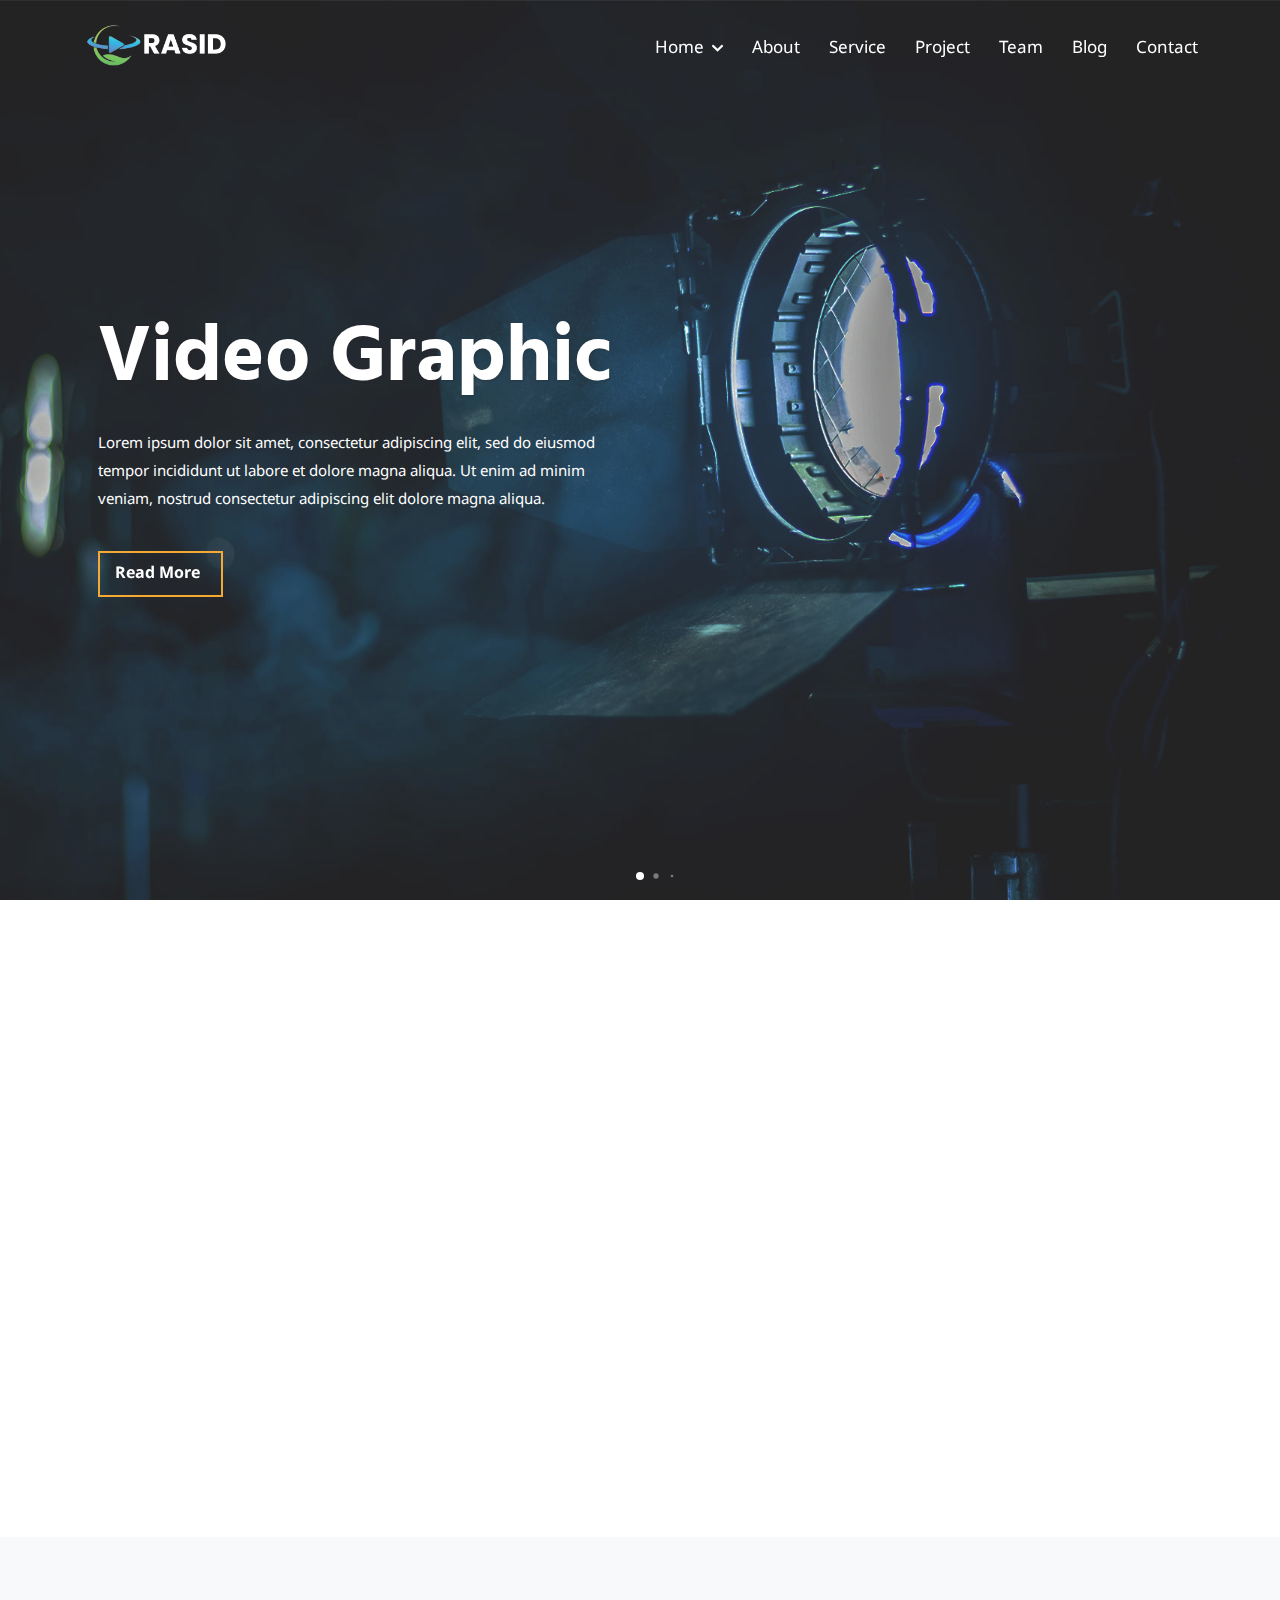
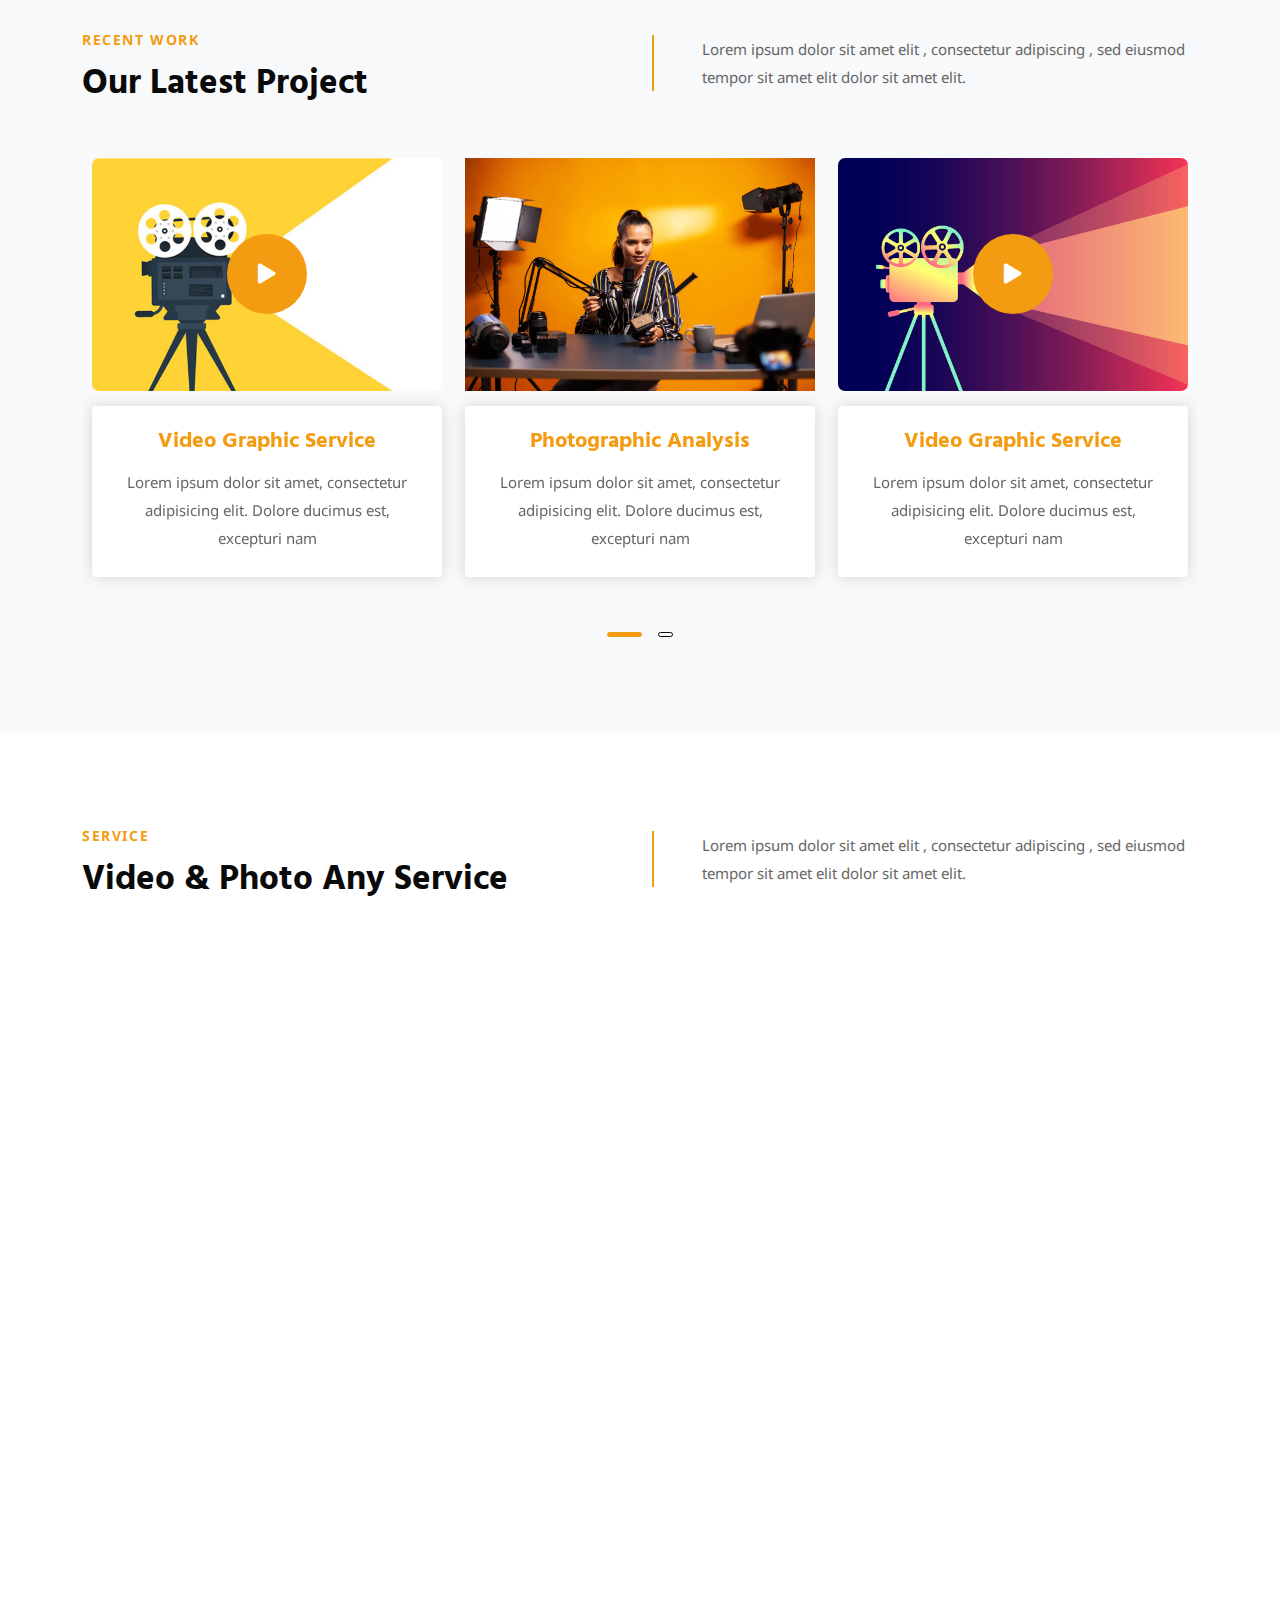
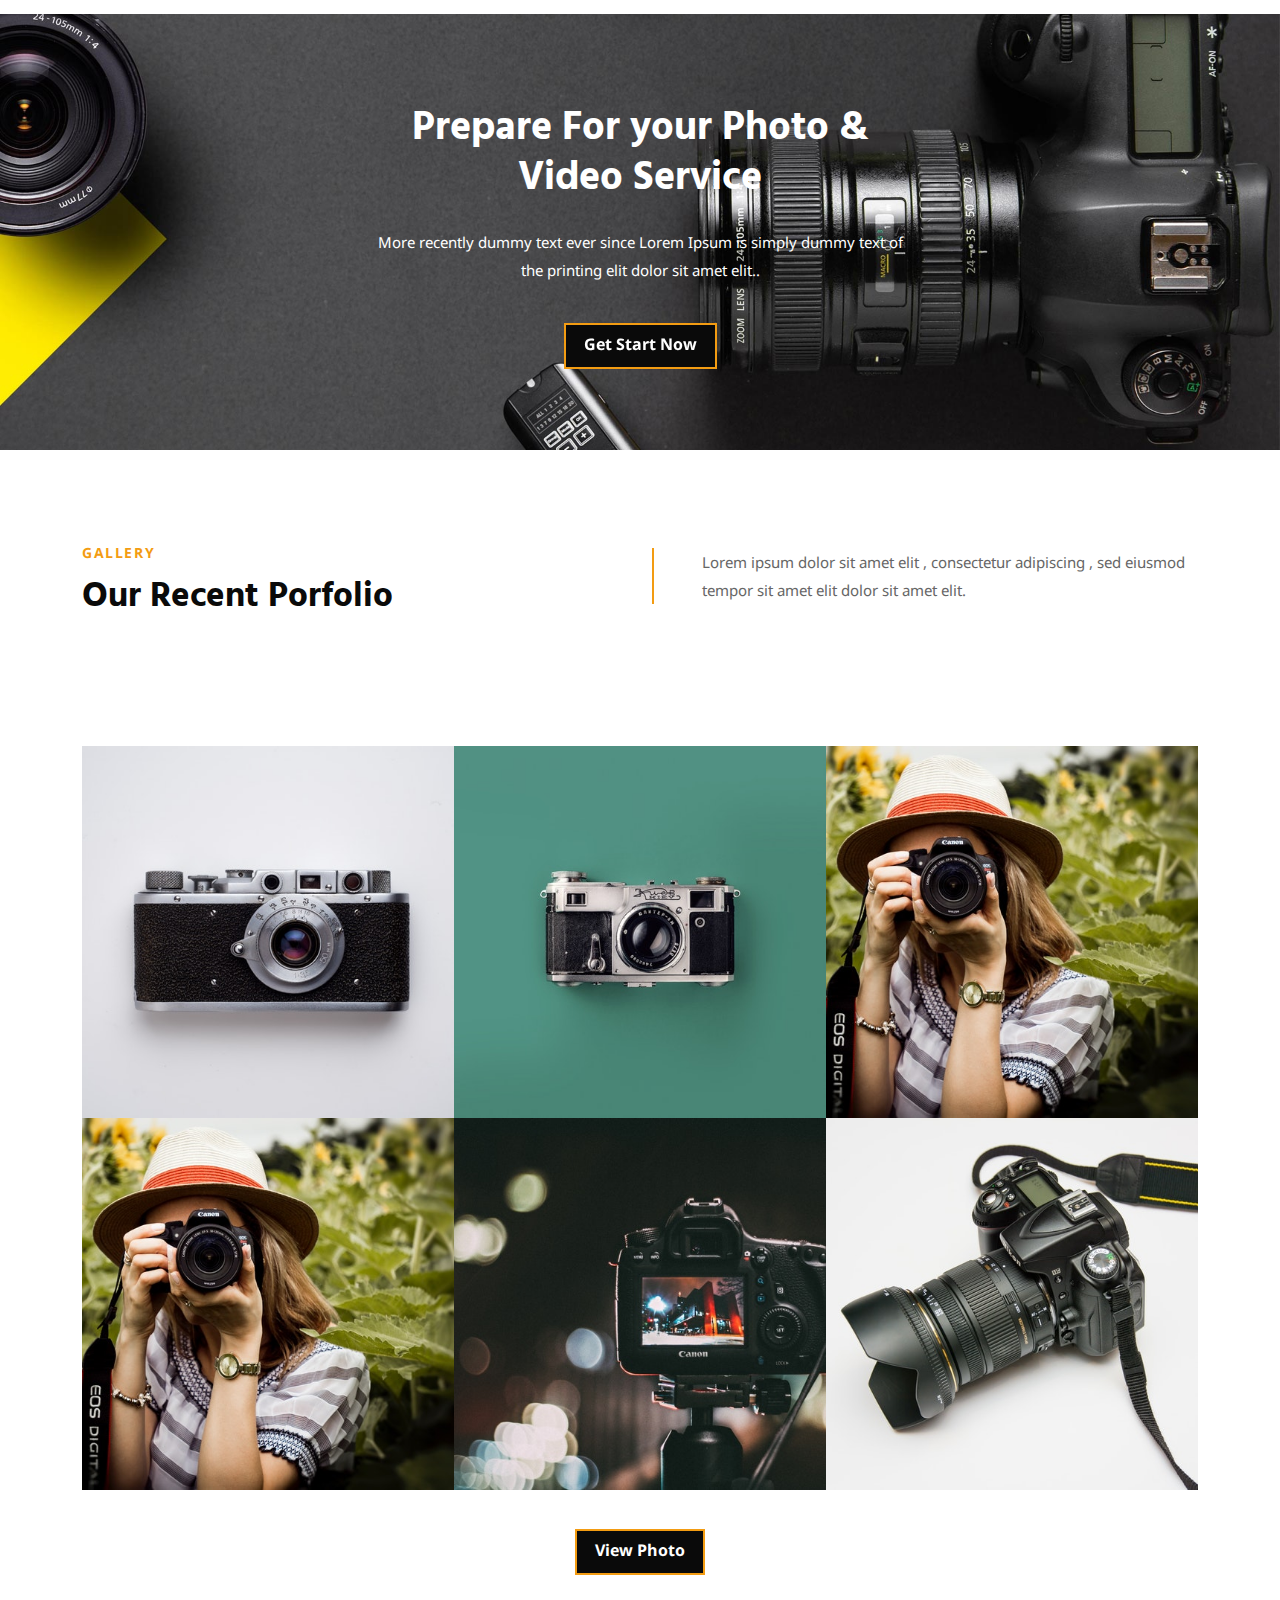
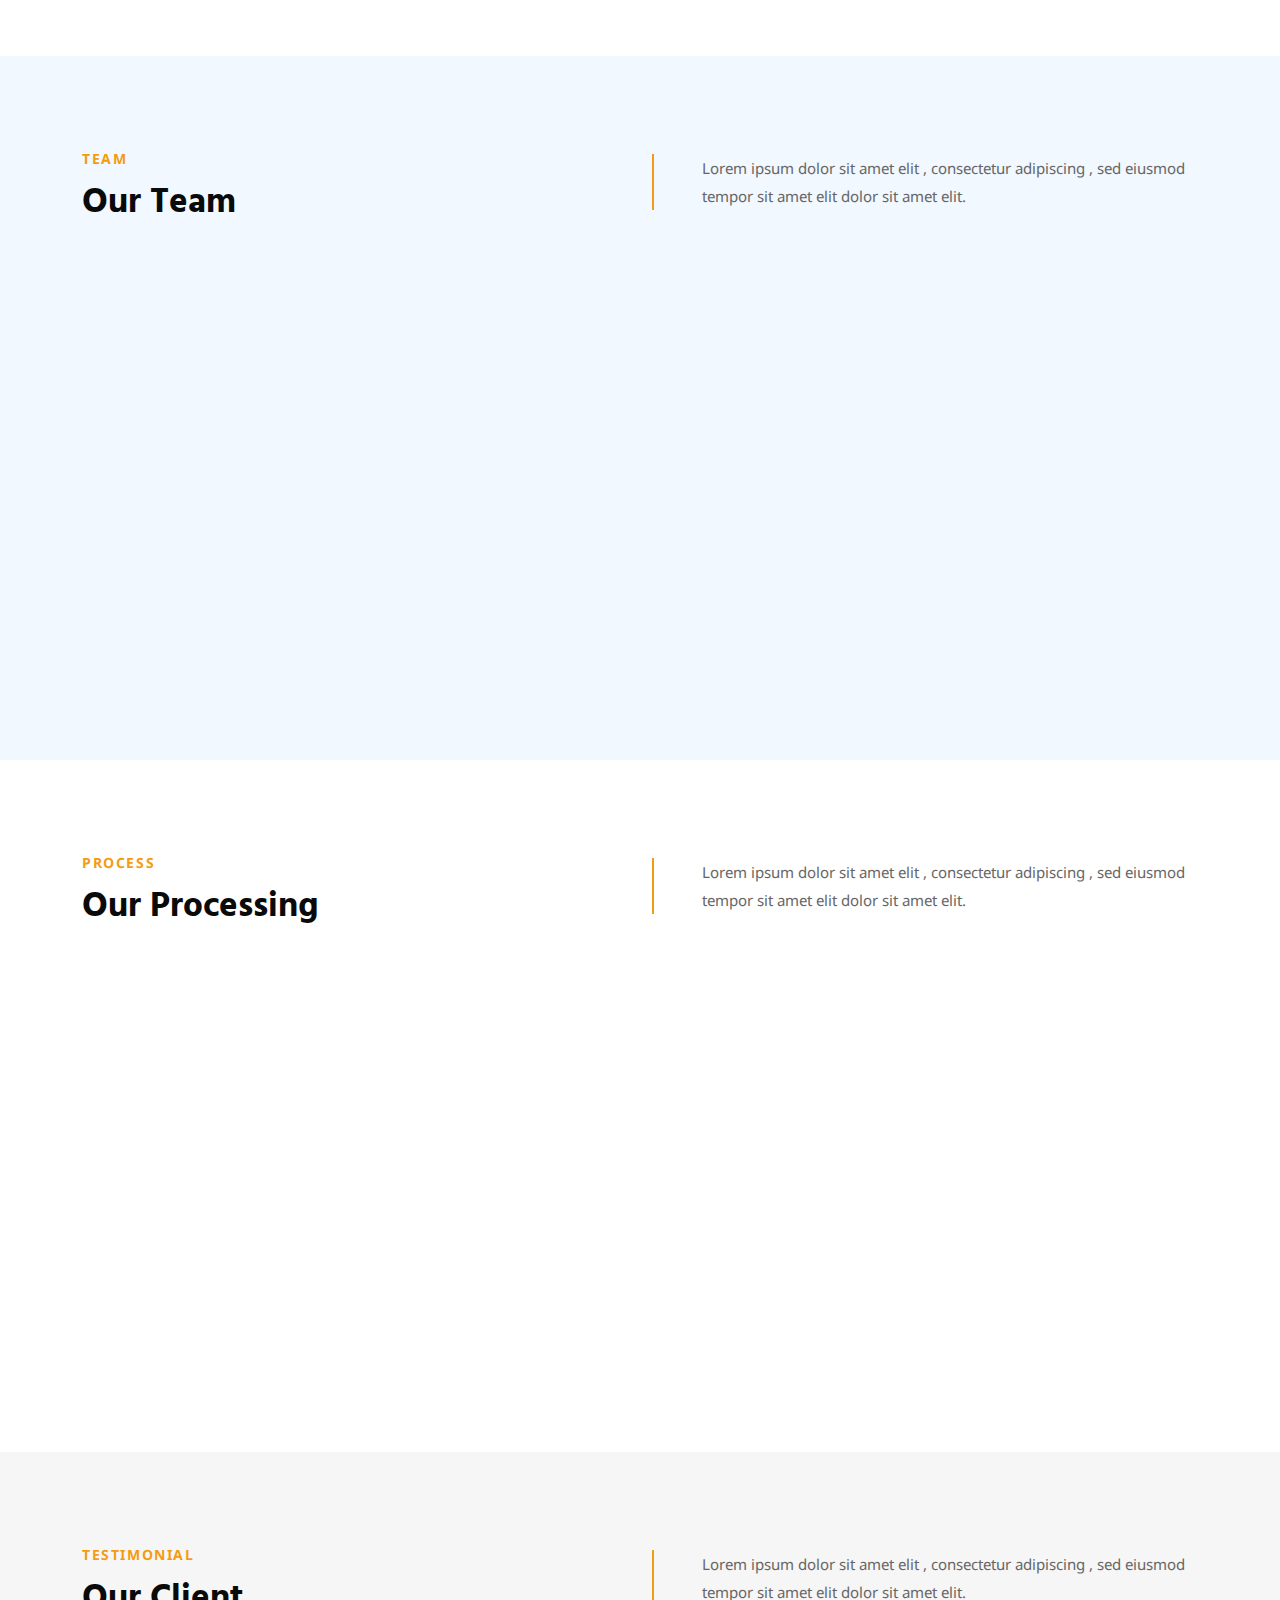
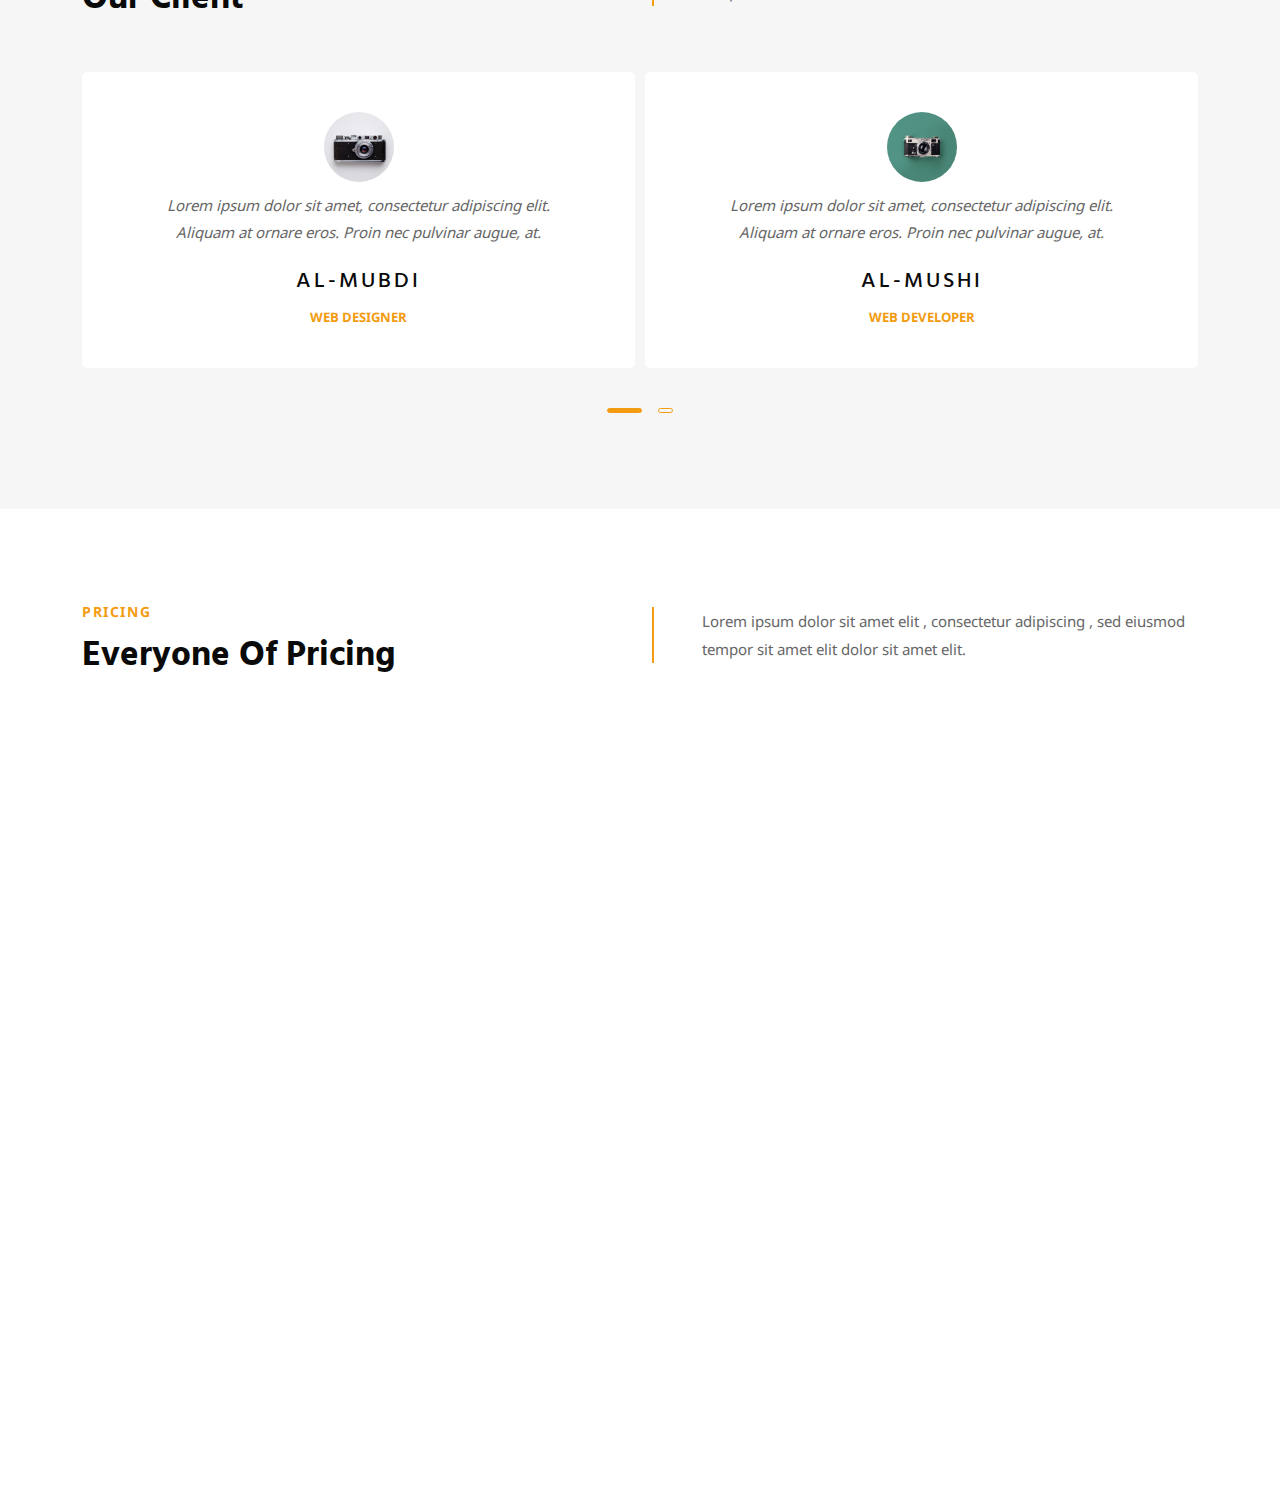
==== public/index.html @ 10699fe0 "first commit" ====
<!DOCTYPE html>
<html lang="zxx">

<head>
	<!-- Meta -->
	<meta charset="UTF-8">
	<meta http-equiv="X-UA-Compatible" content="IE=edge">
	<meta name="viewport" content="width=device-width, initial-scale=1.0, maximum-scale=1.0, user-scalable=0">

	<!-- SITE TITLE -->
	<title>Pixel Arena &amp; Studio</title>
	<!-- Favicon -->
	<link rel="shortcut icon" href="favicon.png" type="image/x-icon">

	<!-- Latest Bootstrap min CSS -->
	<link rel="stylesheet" href="bootstrap.css">
	<!-- Google Fonts -->

	<link href="css.css" rel="stylesheet">
	<link href="css-1.css" rel="stylesheet">
	<!-- Font Awesome CSS -->
	<link rel="stylesheet" href="font-awesome.css">
	<!--- owl carousel Css-->
	<link rel="stylesheet" href="owl.carousel.min.css">
	<link rel="stylesheet" href="owl.theme.default.min.css">
	<!--animate Css-->
	<link rel="stylesheet" href="animate.css">
	<link rel="stylesheet" href="lightcase.css">
	<link rel="stylesheet" href="swiper.min.css">
	<!--slicknav Css-->
	<link rel="stylesheet" href="slicknav.css">
	<!-- Style CSS -->
	<link rel="stylesheet" href="style.css">
	<!-- Responsive CSS -->
	<link rel="stylesheet" href="responsive.css">

	<!-- HTML5 shim and Respond.js IE8 support of HTML5 elements and media queries -->
	<!-- WARNING: Respond.js doesn't gallery if you view the page via file:// -->
	<!--[if lt IE 9]>
		  <script src="https://oss.maxcdn.com/html5shiv/3.7.2/html5shiv.min.js"></script>
		  <script src="https://oss.maxcdn.com/respond/1.4.2/respond.min.js"></script>
		<![endif]-->
</head>

<body>

	<!-- Page Wrapper -->
	<div class="page-wrapper">

		<!-- START PRELOADER -->
		<div class="atf-preloader">
			<div class="atf-status">
				<div class="atf-status-mes"></div>
			</div>
		</div>
		<!--  END PRELOADER -->

		<!-- START back-to-top -->
		<button class="atf-scroll-top atf-back-to-top" data-targets="html">
			<i class="fas fa-long-arrow-alt-up atf-scrollup-icon"></i>
		</button>
		<!-- END back-to-top-->


		<!-- START NAVBAR -->
		<div id="navigation" class="fixed-top atf-top-header navbar-light bg-faded site-navigation">
			<div class="container">
				<div class="row">
					<div class="col-lg-2 col-md-3 col-4">
						<div class="site-logo">
							<a href="./index.html"><img class="logo-black" src="logo-black.png" alt=""></a>
							<a href="./index.html"><img class="logo-white" src="logo-white.png" alt=""></a>
						</div>
					</div>

					<div class="col-lg-10 col-md-9 col-8 ">
						<div class="header_right">
							<nav id="main-menu" class="ms-lg-auto">
								<ul>
									<li><a href="#home">Home <i class="fa fa-chevron-down ms-1 arrow-btn f-13"></i></a>
										<ul>
											<li><a href="./index.html">Home Silder </a>
											</li>
											<li><a href="./index1.html">Home Clip</a>
											</li>
										</ul>
									</li>
									<li><a href="#about">About</a></li>
									<li><a href="#service">Service</a></li>
									<li><a href="#portfolio">Project</a></li>
									<li><a href="#team">Team</a></li>
									<li><a href="#blog">Blog</a></li>
									<li><a href="#contact">Contact</a></li>
								</ul>
							</nav>
							<div id="mobile_menu"></div>
						</div>
					</div>
				</div>
			</div><!--- END CONTAINER -->
		</div>
		<!-- END NAVBAR -->

		<!-- Start Slider Are -->
		<section id="atf-slider" class="atf-slider atf-slider-parallax">
			<div class="swiper-container atf-parallax-slider">
				<div class="swiper-wrapper">
					<div class="swiper-slide">
						<div class="atf-swiper-img atf-align-item-center" data-background="assets/img/slider/1.jpg"
							data-overlay-dark="6">
							<div class="container">
								<div class="row justify-content-start">
									<div class="col-lg-6 text-left ">
										<div class="atf-slider-content ps-3">
											<h1>Video Graphic</h1>
											<p>Lorem ipsum dolor sit amet, consectetur adipiscing elit, sed do eiusmod
												tempor incididunt ut labore et dolore magna aliqua. Ut enim ad minim
												veniam, nostrud consectetur adipiscing elit dolore magna aliqua.</p>
											<div class="atf-main-btn mt-5">
												<a class="atf-themes-btn" href="#" data-hover="Read More">
													<span>Read More</span>
												</a>
											</div>
										</div>
									</div>
								</div>
							</div>
						</div>
					</div>

					<div class="swiper-slide">
						<div class="atf-swiper-img atf-align-item-center" data-background="assets/img/slider/5.jpg"
							data-overlay-dark="6">
							<div class="container">
								<div class="row justify-content-end">
									<div class="col-lg-6 pe-4">
										<div class="atf-slider-content right text-right">
											<h1>Photo Graphic</h1>
											<p>Lorem ipsum dolor sit amet, consectetur adipiscing elit, sed do eiusmod
												tempor incididunt ut labore et dolore magna aliqua. Ut enim ad minim
												veniam, nostrud consectetur adipiscing elit dolore magna aliqua.</p>
											<div class="atf-main-btn atf-video atf-animation-zoom1 mt-5">

												<a href="https://www.youtube.com/embed/tlThdr3O5Qo" data-rel="lightcase"
													class="atf-themes-btn" data-hover="watch Video"><span>Watch
														Video</span>
												</a>
											</div>
										</div>
									</div>
								</div>
							</div>
						</div>
					</div>

					<div class="swiper-slide">
						<div class="atf-swiper-img atf-align-item-center" data-background="assets/img/slider/6.jpg"
							data-overlay-dark="6">
							<div class="container">
								<div class="row justify-content-center">
									<div class="col-lg-7">
										<div class="atf-slider-content  text-center">
											<h1>Video &amp; Photo Service</h1>
											<p>Lorem ipsum dolor sit amet, consectetur adipiscing elit, sed do eiusmod
												tempor incididunt ut labore et dolore magna aliqua. Ut enim ad minim
												veniam, nostrud consectetur.</p>
											<div class="atf-main-btn mt-5">
												<a class="atf-themes-btn" href="#" data-hover="Read More">
													<span>Read More</span>
												</a>
											</div>
										</div>
									</div>
								</div>
							</div>
						</div>
					</div>

				</div>
				<!-- slider setting -->
				<div class="swiper-control-btn">
					<div class="swiper-button-prev swiper-nav-control prev-control">
						<span class="arrow"></span>
					</div>
					<div class="swiper-button-next swiper-nav-control next-control">
						<span class="arrow"></span>
					</div>
				</div>
				<div class="swiper-pagination"></div>
			</div>
		</section>
		<!-- End Slider Area -->


		<!-- About Section Start -->
		<div id="about" class="atf-about style1 atf-section-padding">
			<div class="container">
				<div class="row ">
					<div class="col-lg-6 px-lg-5 wow fadeInLeft" data-wow-duration="1s" data-wow-delay="0.2s"
						data-wow-offset="0">
						<div class="atf-section-title">
							<h5>About Us</h5>
							<h2 class="">I'm photographer &amp; video grapher 10 Years.</h2>
							<p class="border-left ps-3">You can It Solution Easy to Learn and Program that you can
								easily Develop Cost of supplies and equipment good .</p>
						</div>
						<ul class="listing-style">
							<li>Photographer of good or services for sale</li>
							<li>Rate of supplies and equipment</li>
							<li>You can It Solution Easy to Learn </li>
							<li>You can It Solution Easy to Learn </li>
						</ul>
						<div class="atf-about-btn mt-5">
							<a class="atf-themes-btn" href="#" data-hover="about us"> <span>about us</span></a>
						</div>
					</div>

					<div class="col-lg-6 atf-program-area atf-animation-zoom1 wow fadeInRight" data-wow-duration="1s"
						data-wow-delay="0.2s" data-wow-offset="0">
						<div class="about-image atf-program-img  atf-video ">
							<img src="1.jpg" alt="">
						</div>
						<a class="atf-video-icon atf-video-icon-border" href="https://www.youtube.com/embed/tlThdr3O5Qo"
							data-rel="lightcase">
							<i class="fas fa-play"></i>
						</a>
					</div>
				</div>
			</div>
		</div>
		<!-- About Section End -->


		<!-- START SERVICE -->
		<section id="project" class="atf-section-padding bg-light">
			<div class="container">
				<div class="row justify-content-start align-self-center">
					<div class="col-lg-6">
						<div class="atf-section-title text-left">
							<h5 class="atf-sheading">Recent Work</h5>
							<h2 class="">Our Latest Project</h2>
						</div>
					</div>

					<div class="col-lg-6">
						<div class="atf-section-title text-left">
							<p class="border-left ps-5">Lorem ipsum dolor sit amet elit , consectetur adipiscing , sed
								eiusmod tempor sit amet elit dolor sit amet elit.</p>
						</div>
					</div>

				</div>

				<div class="row">
					<div class="col-md-12">
						<div id="atf-home-active"
							class="atf-main-testimonials atf-testimonial-slider owl-carousel owl-theme">
							<div class="atf-best-service-slide atf-program-area">
								<div class="atf-best-service-img atf-program-img  atf-video ">
									<a href="./assets/img/blog/1.jpg" data-rel="lightcase:myCollection"><img
											src="1-1.jpg" alt="Blog"></a>

									<a class="atf-video-icon atf-video-icon-border"
										href="https://www.youtube.com/embed/tlThdr3O5Qo" data-rel="lightcase"><i
											class="fas fa-play"></i></a>

								</div>
								<div class="atf-best-service-content text-center">
									<h3 class="atf-best-service-title">Video Graphic Service</h3>
									<p class="atf-best-service-description">Lorem ipsum dolor sit amet, consectetur
										adipisicing elit. Dolore ducimus est, excepturi nam</p>
								</div>
							</div>

							<div class="atf-best-service-slide">
								<div class="atf-best-service-img">
									<a href="./assets/img/blog/2.jpg" data-rel="lightcase:myCollection"><img
											src="./assets/img/blog/2.jpg" alt="Blog"></a>
								</div>
								<div class="atf-best-service-content text-center">
									<h3 class="atf-best-service-title">Photographic Analysis</h3>
									<p class="atf-best-service-description">Lorem ipsum dolor sit amet, consectetur
										adipisicing elit. Dolore ducimus est, excepturi nam</p>
								</div>
							</div>

							<div class="atf-best-service-slide atf-program-area">
								<div class="atf-best-service-img atf-program-img  atf-video ">
									<a href="./assets/img/blog/3.jpg" data-rel="lightcase:myCollection"><img
											src="./assets/img/blog/3.jpg" alt="Blog"></a>

									<a class="atf-video-icon atf-video-icon-border"
										href="https://www.youtube.com/embed/tlThdr3O5Qo" data-rel="lightcase"><i
											class="fas fa-play"></i></a>

								</div>
								<div class="atf-best-service-content text-center">
									<h3 class="atf-best-service-title">Video Graphic Service</h3>
									<p class="atf-best-service-description">Lorem ipsum dolor sit amet, consectetur
										adipisicing elit. Dolore ducimus est, excepturi nam</p>
								</div>
							</div>


							<div class="atf-best-service-slide">
								<div class="atf-best-service-img">
									<a href="./assets/img/blog/2.jpg" data-rel="lightcase:myCollection"><img
											src="./assets/img/blog/2.jpg" alt="Blog"></a>
								</div>
								<div class="atf-best-service-content text-center">
									<h3 class="atf-best-service-title">Event Video</h3>
									<p class="atf-best-service-description">Lorem ipsum dolor sit amet, consectetur
										adipisicing elit. Dolore ducimus est, excepturi nam</p>
								</div>
							</div>
						</div>
					</div>
				</div>
			</div><!--- END CONTAINER -->
		</section>
		<!-- END SERVICE -->



		<!-- START CHOOSE -->
		<section id="service" class="atf-service-area atf-section-padding">
			<div class="container">
				<div class="row justify-content-start align-self-center">
					<div class="col-lg-6">
						<div class="atf-section-title text-left">
							<h5 class="atf-sheading"> Service</h5>
							<h2 class="">Video &amp; Photo Any Service</h2>
						</div>
					</div>

					<div class="col-lg-6">
						<div class="atf-section-title text-left">
							<p class=" border-left ps-5">Lorem ipsum dolor sit amet elit , consectetur adipiscing , sed
								eiusmod tempor sit amet elit dolor sit amet elit.</p>
						</div>
					</div>
				</div>


				<div class="row clearfix">
					<div class="col-lg-4 col-md-6 col-12 wow fadeIn" data-wow-duration="1s" data-wow-delay="0.2s"
						data-wow-offset="0">
						<div class="atf-single-service">
							<div class="service-header">
								<div class="service-value">
									<span class="amount"><i class="fas fa-camera-retro"></i></span>
								</div>
							</div>
							<h3 class="title">Photo editing</h3>
							<ul class="service-content">
								<li>Photo Sesion</li>
								<li>Video Editing</li>
								<li>Online Editing</li>
								<li class="disable">Art Photo Sesion</li>
								<li class="disable">24/7 Support</li>
							</ul>
						</div>
					</div>

					<div class="col-lg-4 col-md-6 col-12 wow fadeIn" data-wow-duration="2s" data-wow-delay="0.3s"
						data-wow-offset="0">
						<div class="atf-single-service">
							<div class="service-header">
								<div class="service-value">
									<span class="amount"><i class="fas fa-video"></i></span>
								</div>
							</div>
							<h3 class="title">Video editing</h3>
							<ul class="service-content">
								<li>Photo Sesion</li>
								<li>Video Editing</li>
								<li>Online Editing</li>
								<li class="disable">Art Photo Sesion</li>
								<li class="disable">24/7 Support</li>
							</ul>
						</div>
					</div>
					<div class="col-lg-4 col-md-6 col-12 wow fadeIn" data-wow-duration="3s" data-wow-delay="0.4s"
						data-wow-offset="0">
						<div class="atf-single-service">
							<div class="service-header">
								<div class="service-value">
									<span class="amount"><i class="fas fa-photo-video"></i></span>
								</div>
							</div>
							<h3 class="title">Online editing</h3>
							<ul class="service-content">
								<li>Photo Sesion</li>
								<li>Video Editing</li>
								<li>Online Editing</li>
								<li class="disable">Art Photo Sesion</li>
								<li class="disable">24/7 Support</li>
							</ul>
						</div>
					</div>

				</div>
			</div><!--- END CONTAINER -->
		</section>
		<!-- END CHOOSE -->

		<!-- START HIRE -->
		<div id="atf-hire" class="atf-hire-area  atf-section-padding"
			style="background-image: url(./assets/img/slider/4.jpg); background-size: cover; background-position: center center;">
			<div class="container">
				<div class="row  justify-content-center align-self-center">
					<div class="col-lg-6 text-center">
						<div class="atf-hire-inner">
							<div class="atf-hire-content">
								<h2 class="text-white">Prepare For your Photo &amp; Video Service</h2>
								<p class="mt-4">More recently dummy text ever since Lorem Ipsum is simply dummy text of
									the printing elit dolor sit amet elit..</p>
								<div class="atf-hire-btn mt-5 ">
									<a href="#" class="atf-themes-btn" data-hover="Get Start Now"> <span>Get Start
											Now</span> </a>
								</div>
							</div>
						</div>
					</div>
				</div><!--- END CONTAINER -->
			</div><!--- END CONTAINER -->
		</div>
		<!-- END HIRE-->


		<!-- START PORTFOLIO -->
		<section id="portfolio" class="atf-portfolio-area atf-section-padding">
			<div class="container">
				<div class="row justify-content-start align-self-center">
					<div class="col-lg-6">
						<div class="atf-section-title text-left">
							<h5 class="atf-sheading">Gallery</h5>
							<h2 class="">Our Recent Porfolio</h2>
						</div>
					</div>

					<div class="col-lg-6">
						<div class="atf-section-title text-left">
							<p class=" border-left ps-5">Lorem ipsum dolor sit amet elit , consectetur adipiscing , sed
								eiusmod tempor sit amet elit dolor sit amet elit.</p>
						</div>
					</div>
				</div>


				<div class="portfolio-filter text-center wow fadeIn" data-wow-duration="1s" data-wow-delay="0.3s"
					data-wow-offset="0">
					<button class="active" data-filter="*">ALL</button>
					<button data-filter=".filter1">Videography</button>
					<button data-filter=".filter2">Photograph</button>
					<button data-filter=".filter3">Editing</button>
					<button data-filter=".filter4">Arts</button>
				</div>


				<div class="atf-portfolio-grid">
					<div class="col-lg-4 col-md-6 grid-item filter1 filter4">
						<div class="box">
							<img src="1-2.jpg" alt="Portfolio Image">
							<div class="box-content">
								<h3 class="title">Abdul Hamid</h3>
								<span class="post">Web designer</span>
							</div>
							<ul class="icon">
								<li><a href="./assets/img/portfolio/1.jpg" data-rel="lightcase:myCollection"><i
											class="fa fa-search"></i></a></li>
								<li><a href="./assets/img/portfolio/3.jpg" data-rel="lightcase:myCollection"><i
											class="fa fa-link"></i></a></li>
							</ul>
						</div>
					</div>

					<div class="col-lg-4 col-md-6 grid-item filter2 filter3">
						<div class="box">
							<img src="2-1.jpg" alt="Portfolio Image">
							<div class="box-content">
								<h3 class="title">Abdul Halim</h3>
								<span class="post">Web designer</span>
							</div>
							<ul class="icon">
								<li><a href="./assets/img/portfolio/2.jpg" data-rel="lightcase:myCollection"><i
											class="fa fa-search"></i></a></li>
								<li><a href="./assets/img/portfolio/3.jpg" data-rel="lightcase:myCollection"><i
											class="fa fa-link"></i></a></li>
							</ul>
						</div>
					</div>

					<div class="col-lg-4 col-md-6 grid-item filter1 filter4">
						<div class="box">
							<img src="3-1.jpg" alt="Portfolio Image">
							<div class="box-content">
								<h3 class="title">Abdul Malik</h3>
								<span class="post">Web designer</span>
							</div>
							<ul class="icon">
								<li><a href="./assets/img/portfolio/3.jpg" data-rel="lightcase:myCollection"><i
											class="fa fa-search"></i></a></li>
								<li><a href="./assets/img/portfolio/3.jpg" data-rel="lightcase:myCollection"><i
											class="fa fa-link"></i></a></li>
							</ul>
						</div>
					</div>

					<div class="col-lg-4 col-md-6 grid-item  filter2 filter3">
						<div class="box">
							<img src="3-1.jpg" alt="Portfolio Image">
							<div class="box-content">
								<h3 class="title">Abdul Wakil</h3>
								<span class="post">Photo Graphic</span>
							</div>
							<ul class="icon">
								<li><a href="./assets/img/portfolio/3.jpg" data-rel="lightcase:myCollection"><i
											class="fa fa-search"></i></a></li>
								<li><a href="./assets/img/portfolio/3.jpg" data-rel="lightcase:myCollection"><i
											class="fa fa-link"></i></a></li>
							</ul>
						</div>
					</div>

					<div class="col-lg-4 col-md-6 grid-item filter1">
						<div class="box">
							<img src="./assets//img/portfolio/5.jpg" alt="Portfolio Image">
							<div class="box-content">
								<h3 class="title">Abdul Wali</h3>
								<span class="post">Web designer</span>
							</div>
							<ul class="icon">
								<li><a href="./assets/img/portfolio/5.jpg" data-rel="lightcase:myCollection"><i
											class="fa fa-search"></i></a></li>
								<li><a href="./assets/img/portfolio/5.jpg" data-rel="lightcase:myCollection"><i
											class="fa fa-link"></i></a></li>
							</ul>
						</div>
					</div>

					<div class="col-lg-4 col-md-6 grid-item filter1 filter4 filter5">
						<div class="box">
							<img src="6.jpg" alt="Portfolio Image">
							<div class="box-content">
								<h3 class="title">Abdul Hakim</h3>
								<span class="post">Photograph</span>
							</div>
							<ul class="icon">
								<li><a href="./assets/img/portfolio/6.jpg" data-rel="lightcase:myCollection"><i
											class="fa fa-search"></i></a></li>
								<li><a href="./assets/img/portfolio/6.jpg" data-rel="lightcase:myCollection"><i
											class="fa fa-link"></i></a></li>
							</ul>
						</div>
					</div>
				</div>


				<div class="atf-about-btn mt-5 text-center">
					<a class="atf-themes-btn" data-hover="View Photo" href="#">
						<span> View Photo</span>
					</a>
				</div>
			</div><!--- END CONTAINER -->
		</section>
		<!-- END PORTFOLIO -->

		<!-- START OUR TEAM -->
		<section id="team" class="atf-team-area atf-section-padding">
			<div class="container">
				<div class="row justify-content-start align-self-center">
					<div class="col-lg-6">
						<div class="atf-section-title text-left">
							<h5 class="atf-sheading">Team</h5>
							<h2 class="">Our Team</h2>
						</div>
					</div>

					<div class="col-lg-6">
						<div class="atf-section-title text-left">
							<p class=" border-left ps-5">Lorem ipsum dolor sit amet elit , consectetur adipiscing , sed
								eiusmod tempor sit amet elit dolor sit amet elit.</p>
						</div>
					</div>
				</div>
				<div class="row clearfix">
					<div class="col-lg-3 col-md-6 col-12">
						<div class="atf-single-team wow fadeIn" data-wow-duration="1s" data-wow-delay="0.2s"
							data-wow-offset="0">
							<div class="atf-team-pic">
								<img src="1-3.jpg" alt="">
							</div>
							<div class="atf-team-content">
								<h3 class="atf-team-title">Khabir</h3>
								<span class="atf-team-post">IT Consultant</span>
							</div>
							<ul class="atf-team-social">
								<li><a href="#" class="fab fa-facebook"></a></li>
								<li><a href="#" class="fab fa-google-plus"></a></li>
								<li><a href="#" class="fab fa-instagram"></a></li>
								<li><a href="#" class="fab fa-linkedin"></a></li>
							</ul>
						</div>

					</div>

					<div class="col-lg-3 col-md-6 col-12">
						<div class="atf-single-team wow fadeIn" data-wow-duration="1s" data-wow-delay="0.3s"
							data-wow-offset="0">
							<div class="atf-team-pic">
								<img src="2-2.jpg" alt="">
							</div>
							<div class="atf-team-content">
								<h3 class="atf-team-title">Malik</h3>
								<span class="atf-team-post">IT Developer</span>
							</div>
							<ul class="atf-team-social">
								<li><a href="#" class="fab fa-facebook"></a></li>
								<li><a href="#" class="fab fa-google-plus"></a></li>
								<li><a href="#" class="fab fa-instagram"></a></li>
								<li><a href="#" class="fab fa-linkedin"></a></li>
							</ul>
						</div>
					</div>

					<div class="col-lg-3 col-md-6 col-12">
						<div class="atf-single-team wow fadeIn" data-wow-duration="1s" data-wow-delay="0.4s"
							data-wow-offset="0">
							<div class="atf-team-pic">
								<img src="3-2.jpg" alt="">
							</div>
							<div class="atf-team-content">
								<h3 class="atf-team-title">Mubdi</h3>
								<span class="atf-team-post">IT Service</span>
							</div>
							<ul class="atf-team-social">
								<li><a href="#" class="fab fa-facebook"></a></li>
								<li><a href="#" class="fab fa-google-plus"></a></li>
								<li><a href="#" class="fab fa-instagram"></a></li>
								<li><a href="#" class="fab fa-linkedin"></a></li>
							</ul>
						</div>
					</div>

					<div class="col-lg-3 col-md-6 col-12">
						<div class="atf-single-team wow fadeIn" data-wow-duration="1s" data-wow-delay="0.5s"
							data-wow-offset="0">
							<div class="atf-team-pic">
								<img src="4-1.jpg" alt="">
							</div>
							<div class="atf-team-content">
								<h3 class="atf-team-title">Raqib</h3>
								<span class="atf-team-post">Web Developer</span>
							</div>
							<ul class="atf-team-social">
								<li><a href="#" class="fab fa-facebook"></a></li>
								<li><a href="#" class="fab fa-google-plus"></a></li>
								<li><a href="#" class="fab fa-instagram"></a></li>
								<li><a href="#" class="fab fa-linkedin"></a></li>
							</ul>
						</div>
					</div>
				</div>
			</div><!--- END CONTAINER -->
		</section>
		<!-- END TEAM -->

		<!-- START  PROCESS SECTION-->
		<section id="processing" class="atf-processing-area atf-section-padding">
			<div class="container">
				<div class="row justify-content-start align-self-center">
					<div class="col-lg-6">
						<div class="atf-section-title text-left">
							<h5 class="atf-sheading">Process</h5>
							<h2 class="">Our Processing</h2>
						</div>
					</div>

					<div class="col-lg-6">
						<div class="atf-section-title text-left">
							<p class=" border-left ps-5">Lorem ipsum dolor sit amet elit , consectetur adipiscing , sed
								eiusmod tempor sit amet elit dolor sit amet elit.</p>
						</div>
					</div>
				</div>

				<div class="row">
					<div class="col-lg-3 col-md-6 wow fadeIn" data-wow-duration="1s" data-wow-delay="0.2s"
						data-wow-offset="0">
						<div class="process">
							<div class="process-icon">
								<span><i class="fa fa-globe"></i></span>
							</div>
							<h3 class="title">Editing <span>Process</span></h3>
							<p class="description">Lorem ipsum dolor sit amet conse ctetur adipisicing elit. Qui quaerat
								fugit quas veniam.</p>
						</div>
					</div>

					<div class="col-lg-3 col-md-6 wow fadeIn" data-wow-duration="1s" data-wow-delay="0.3s"
						data-wow-offset="0">
						<div class="process">
							<div class="process-icon">
								<span><i class="fas fa-video"></i></span>
							</div>
							<h3 class="title">Video <span>Graphic</span></h3>
							<p class="description">Lorem ipsum dolor sit amet conse ctetur adipisicing elit. Qui quaerat
								fugit quas veniam.</p>
						</div>
					</div>

					<div class="col-lg-3 col-md-6 wow fadeIn" data-wow-duration="1s" data-wow-delay="0.4s"
						data-wow-offset="0">
						<div class="process">
							<div class="process-icon">
								<span><i class="fas fa-camera-retro"></i></span>
							</div>
							<h3 class="title">Final <span>Shoting</span></h3>
							<p class="description">Lorem ipsum dolor sit amet conse ctetur adipisicing elit. Qui quaerat
								fugit quas veniam.</p>
						</div>
					</div>

					<div class="col-lg-3 col-md-6 wow fadeIn" data-wow-duration="1s" data-wow-delay="0.5s"
						data-wow-offset="0">
						<div class="process">
							<div class="process-icon">
								<span><i class="fas fa-photo-video"></i></span>
							</div>
							<h3 class="title">Photo <span>Graphy</span></h3>
							<p class="description">Lorem ipsum dolor sit amet conse ctetur adipisicing elit. Qui quaerat
								fugit quas veniam.</p>
						</div>
					</div>
				</div>
			</div>
		</section>
		<!-- END  PROCESS SECTION-->


		<!-- TESTIMONIAL SECTION START-->
		<section id="testimonial" class="atf-section-padding">
			<div class="container">
				<div class="row justify-content-start align-self-center">
					<div class="col-lg-6">
						<div class="atf-section-title text-left">
							<h5 class="atf-sheading">Testimonial</h5>
							<h2 class="">Our Client</h2>
						</div>
					</div>

					<div class="col-lg-6">
						<div class="atf-section-title text-left">
							<p class=" border-left ps-5">Lorem ipsum dolor sit amet elit , consectetur adipiscing , sed
								eiusmod tempor sit amet elit dolor sit amet elit.</p>
						</div>
					</div>
				</div>

				<div class="row">
					<!-- Testimonials section Starts-->
					<div class="col-lg-12">
						<div id="testimonial-slider"
							class="atf-testimonials-slide atf-main-testimonials atf-testimonial-slider owl-carousel owl-theme">
							<div class="testimonial">
								<div class="pic">
									<img src="1-2.jpg" alt="Portfolio Image">
								</div>

								<p class="description">
									Lorem ipsum dolor sit amet, consectetur adipiscing elit. Aliquam at ornare eros.
									Proin nec pulvinar augue, at.
								</p>
								<h3 class="testimonial-title">Al-Mubdi</h3>
								<small class="post">Web Designer</small>
							</div>

							<div class="testimonial">
								<div class="pic">
									<img src="2-1.jpg" alt="Portfolio Image">
								</div>
								<p class="description">
									Lorem ipsum dolor sit amet, consectetur adipiscing elit. Aliquam at ornare eros.
									Proin nec pulvinar augue, at.
								</p>
								<h3 class="testimonial-title">Al-Mushi</h3>
								<small class="post">Web Developer</small>
							</div>

							<div class="testimonial">
								<div class="pic">
									<img src="3-1.jpg" alt="Portfolio Image">
								</div>
								<p class="description">
									Lorem ipsum dolor sit amet, consectetur adipiscing elit. Aliquam at ornare eros.
									Proin nec pulvinar augue, at.
								</p>
								<h3 class="testimonial-title">Al-Hasib</h3>
								<small class="post">Web Developer</small>
							</div>

							<div class="testimonial">
								<div class="pic">
									<img src="1-2.jpg" alt="Portfolio Image">
								</div>
								<p class="description">
									Lorem ipsum dolor sit amet, consectetur adipiscing elit. Aliquam at ornare eros.
									Proin nec pulvinar augue, at.
								</p>
								<h3 class="testimonial-title">Al-Wahid</h3>
								<small class="post">Web Developer</small>
							</div>
						</div>
					</div>
				</div>
			</div><!--- END CONTAINER -->
		</section>
		<!-- TESTIMONIAL SECTION END-->

		<!-- START  PRICING SECTION-->
		<div id="pricing" class="atf-pricing-area atf-section-padding">
			<div class="container">
				<div class="row justify-content-start align-self-center">
					<div class="col-lg-6">
						<div class="atf-section-title text-left">
							<h5 class="atf-sheading">Pricing</h5>
							<h2 class="">Everyone of Pricing</h2>
						</div>
					</div>

					<div class="col-lg-6">
						<div class="atf-section-title text-left">
							<p class=" border-left ps-5">Lorem ipsum dolor sit amet elit , consectetur adipiscing , sed
								eiusmod tempor sit amet elit dolor sit amet elit.</p>
						</div>
					</div>
				</div>

				<div class="row">
					<div class="col-lg-4 col-md-6 col-12 wow fadeIn" data-wow-duration="1s" data-wow-delay="0.2s"
						data-wow-offset="0">
						<div class="pricingTable">
							<div class="pricingTable-header">
								<div class="price-value">
									<span class="amount">10</span>
									<span class="currency">$</span>
									<span class="duration">per-month</span>
								</div>
							</div>
							<h2 class="title">Basic</h2>
							<ul class="pricing-content">
								<li>Photo Editing Sesion</li>
								<li>Video Editing Sesion</li>
								<li>Online Editing Sesion</li>
								<li class="disable">Art Photo Sesion</li>
								<li class="disable">24/7 Support</li>
							</ul>
							<div class="atf-about-btn">
								<a class="atf-themes-btn" data-hover="Sign Up" href="#">
									<span> Sign Up</span>
								</a>
							</div>
						</div>
					</div>

					<div class="col-lg-4 col-md-6 col-12 wow fadeIn" data-wow-duration="1s" data-wow-delay="0.3s"
						data-wow-offset="0">
						<div class="pricingTable">
							<div class="pricingTable-header">
								<div class="price-value">
									<span class="amount">70</span>
									<span class="currency">$</span>
									<span class="duration">per-month</span>
								</div>
							</div>
							<h2 class="title">Standard</h2>
							<ul class="pricing-content">
								<li>Photo Editing Sesion</li>
								<li>Video Editing Sesion</li>
								<li>Online Editing Sesion</li>
								<li class="disable">Art Photo Sesion</li>
								<li class="disable">24/7 Support</li>
							</ul>
							<div class="atf-about-btn">
								<a class="atf-themes-btn" data-hover="Sign Up" href="#">
									<span> Sign Up</span>
								</a>
							</div>
						</div>
					</div>
					<div class="col-lg-4 col-md-6 col-12 wow fadeIn" data-wow-duration="1s" data-wow-delay="0.4s"
						data-wow-offset="0">
						<div class="pricingTable">
							<div class="pricingTable-header">
								<div class="price-value">
									<span class="amount">120</span>
									<span class="currency">$</span>
									<span class="duration">per-month</span>
								</div>
							</div>
							<h2 class="title">Premium</h2>
							<ul class="pricing-content">
								<li>Photo Editing Sesion</li>
								<li>Video Editing Sesion</li>
								<li>Online Editing Sesion</li>
								<li class="">Art Photo Sesion</li>
								<li class="">24/7 Support</li>
							</ul>
							<div class="atf-about-btn">
								<a class="atf-themes-btn" data-hover="Sign Up" href="#">
									<span> Sign Up</span>
								</a>
							</div>
						</div>
					</div>
				</div>
			</div>
		</div>
		<!-- END  PRICING SECTION-->

		<!-- START COMPANY BRAND LOGO  -->
		<!-- <div id="atf-brand-area" class="atf-section-padding">
			<div class="atf-brand-overlay">
				<div class="container">
					<div class="row clearfix">
						<div class="col-md-12 col-lg-12">
							<div class="atf-brand-active owl-carousel">
								<a href="#"><img src="1.png" alt="image"></a>
								<a href="#"><img src="2.png" alt="image"></a>
								<a href="#"><img src="3.png" alt="image"></a>
								<a href="#"><img src="4.png" alt="image"></a>
								<a href="#"><img src="5.png" alt="image"></a>
								<a href="#"><img src="1.png" alt="image"></a>
								<a href="#"><img src="2.png" alt="image"></a>
								<a href="#"><img src="3.png" alt="image"></a>
								<a href="#"><img src="4.png" alt="image"></a>
								<a href="#"><img src="5.png" alt="image"></a>
							</div>
						</div>
					</div>
				</div>
			</div>
		</div> -->
		<!-- END COMPANY BRAND LOGO -->



		<!-- BLOG SECTION START-->
		<!-- <section id="blog" class="atf-blog-area atf-section-padding">
			<div class="container">
				<div class="row justify-content-start align-self-center">
					<div class="col-lg-6">
						<div class="atf-section-title text-left">
							<h5 class="atf-sheading">News Feed</h5>
							<h2 class="">News Update &amp; Blog</h2>
						</div>
					</div>

					<div class="col-lg-6">
						<div class="atf-section-title text-left">
							<p class=" border-left ps-5">Lorem ipsum dolor sit amet elit , consectetur adipiscing , sed
								eiusmod tempor sit amet elit dolor sit amet elit.</p>
						</div>
					</div>
				</div>

				<div class="row clearfix">
					<div class="col-lg-12">
						<div id="blog-slider"
							class="atf-main-testimonials atf-testimonial-slider owl-carousel owl-theme">
							<div class="atf-post-slide">
								<div class="atf-post-img">
									<img src="./assets/img/blog/2.jpg" alt="Blog">
								</div>
								<h5 class="atf-post-title"><a href="./blog.html">Recent
										Shooting News...</a></h5>

								<p class="atf-post-description pr-lg-3">
									Lorem ipsum dolor sit amet, consectetur adipisc elit. Maecenas cuatfus sed felis sit
									amet ull amcorper. In congue felis vitae.
								</p>
								<ul class="atf-post-bar">
									<li class="atf-post-date"><i class="far fa-clock"></i>May 20,2022</li>
									<li class="atf-author"><i class="fa fa-user"></i><a href="#">admin</a></li>
									<li class="atf-comment"><i class="fa fa-comment"></i><a href="#">1.5k</a></li>
								</ul>
							</div>

							<div class="atf-post-slide">
								<div class="atf-post-img">
									<img src="./assets/img/blog/1.jpg" alt="Blog">
								</div>
								<h5 class="atf-post-title"><a href="#">Video
										Photography Service...</a></h5>

								<p class="atf-post-description pr-lg-3">
									Lorem ipsum dolor sit amet, consectetur adipisc elit. Maecenas cuatfus sed felis sit
									amet ull amcorper. In congue felis vitae.
								</p>
								<ul class="atf-post-bar">
									<li class="atf-post-date"><i class="far fa-clock"></i>May 20,2022</li>
									<li class="atf-author"><i class="fa fa-user"></i><a href="#">admin</a></li>
									<li class="atf-comment"><i class="fa fa-comment"></i><a href="#">1.5k</a></li>
								</ul>
							</div>

							<div class="atf-post-slide">
								<div class="atf-post-img">
									<img src="./assets/img/blog/3.jpg" alt="Blog">
								</div>
								<h5 class="atf-post-title"><a href="#">Online
										Video Editing...</a></h5>
								<p class="atf-post-description pr-lg-3">
									Lorem ipsum dolor sit amet, consectetur adipisc elit. Maecenas cuatfus sed felis sit
									amet ull amcorper. In congue felis vitae.
								</p>

								<ul class="atf-post-bar">
									<li class="atf-post-date"><i class="far fa-clock"></i>May 20,2022</li>
									<li class="atf-author"><i class="fa fa-user"></i><a href="#">admin</a></li>
									<li class="atf-comment"><i class="fa fa-comment"></i><a href="#">1.5k</a></li>
								</ul>
							</div>

							<div class="atf-post-slide">
								<div class="atf-post-img">
									<img src="./assets/img/blog/2.jpg" alt="Blog">
								</div>
								<h5 class="atf-post-title"><a href="#">It
										Solution World...</a></h5>
								<p class="atf-post-description pr-lg-3">
									Lorem ipsum dolor sit amet, consectetur adipisc elit. Maecenas cuatfus sed felis sit
									amet ull amcorper. In congue felis vitae.
								</p>
								<ul class="atf-post-bar">
									<li class="atf-post-date"><i class="far fa-clock"></i>May 20,2022</li>
									<li class="atf-author"><i class="fa fa-user"></i><a href="#">admin</a></li>
									<li class="atf-comment"><i class="fa fa-comment"></i><a href="#">1.5k</a></li>
								</ul>
							</div>

							<div class="atf-post-slide">

								<div class="atf-post-img">
									<img src="./assets/img/blog/1.jpg" alt="Blog">
								</div>
								<h5 class="atf-post-title"><a href="#">Best
										Art Photo Service...</a></h5>
								<p class="atf-post-description pr-lg-3">
									Lorem ipsum dolor sit amet, consectetur adipisc elit. Maecenas cuatfus sed felis sit
									amet ull amcorper. In congue felis vitae.
								</p>
								<ul class="atf-post-bar">
									<li class="atf-post-date"><i class="far fa-clock"></i>May 20,2022</li>
									<li class="atf-author"><i class="fa fa-user"></i><a href="#">admin</a></li>
									<li class="atf-comment"><i class="fa fa-comment"></i><a href="#">1.5k</a></li>
								</ul>
							</div>
						</div>
					</div>
				</div>
			</div>
		</section> -->
		<!-- BLOG SECTION END-->

		<!-- MAILCHAMP SECTION START-->
		<!-- <div id="mailchamp" class="atf-mailchamp-area"
			style="background-image: url(&quot;4.jpg&quot;); background-size: cover; background-position: center center;">
			<div class="container">
				<div class="row clearfix">
					<div class="col-lg-6 col-md-6 col-12 atf-mailchamp-headding">
						<h2>Subcribe to Newletter Now</h2>
					</div>
					<div class="col-lg-6 col-md-6 col-12 atf-mailchamp-subscribe mx-auto my-auto mt-1">
						<form class="form-group" id="mc-form">
							<input type="email" name="email" class="form-control" id="email" placeholder="Your Email"
								required="required" data-scrapbook-input-value="">
							<button type="submit" id="subscribe-button" class="btn">Subcribe</button>
							<br>
							<label class="atf-subscription-label" for="email"></label>
						</form>
					</div>
				</div>
			</div>
		</div> -->
		<!--- END MAILCHAMP -->



		<!-- CONTACT SECTION START-->
		<!-- <section id="contact" class="atf-contact-area">
			<div class="atf-section-padding">
				<div class="container">
					<div class="row justify-content-start align-self-center">
						<div class="col-lg-6">
							<div class="atf-section-title text-left">
								<h5 class="atf-sheading">Contact Us</h5>
								<h2 class="">Get In Touch</h2>
							</div>
						</div>

						<div class="col-lg-6">
							<div class="atf-section-title text-left">
								<p class=" border-left ps-5">Lorem ipsum dolor sit amet elit , consectetur adipiscing ,
									sed eiusmod tempor sit amet elit dolor sit amet elit.</p>
							</div>
						</div>
					</div>


					<div class="row clearfix">
						<div class="col-lg-5 pr-lg-5">
							<div class="atf-contact-info">
								<div class="atf-section-title atf-section-title2">
									<h2 class="">Our Address</h2>
								</div>

								<div class="atf-contact-details">
									<i class="fa fa-home"></i>
									<h4>Your Location</h4>
									<p>United State, Californiya</p>
									<p>South Africa &amp; London</p>
								</div>

								<div class="atf-contact-details">
									<i class="fa fa-phone"></i>
									<h4>Mobile Number</h4>
									<p>+135 478 4442</p>
									<p>+222 545 4442</p>
								</div>

								<div class="atf-contact-details">
									<i class="fa fa-envelope"></i>
									<h4>Email Address</h4>
									<p>demo@example.com</p>
								</div>
								<h4 class="">Quick Connect</h4>
								<div class="atf-footer-social-icon mt-3">
									<a href="#" class="icon"> <i class="fab fa-facebook"></i> </a>
									<a href="#" class="icon"> <i class="fab fa-dribbble"></i> </a>
									<a href="#" class="icon"> <i class="fab fa-behance"></i> </a>
									<a href="#" class="icon"> <i class="fab fa-linkedin"></i> </a>
									<a href="#" class="icon"> <i class="fab fa-twitter"></i> </a>
								</div>
							</div>
						</div>

						<div class="col-lg-7 col-12 d-block mx-auto my-auto" data-aos="fade-up">
							<div class="contact">
								<h4>Send a Message</h4>
								<form id="contact-form" class="atf-contact-form form" method="POST"
									action="https://themesfamily.com/tm/rasid/assets/php/mail.php">
									<div class="row">
										<div class="form-group col-md-6">
											<input type="text" name="name" class="form-control" id="name"
												placeholder="Your Name" required="required"
												data-scrapbook-input-value="">
										</div>
										<div class="form-group col-md-6">
											<input type="email" name="email" class="form-control" id="form_email"
												placeholder="Your Email" required="required"
												data-scrapbook-input-value="">
										</div>
										<div class="form-group col-md-6">
											<input type="text" name="subject" class="form-control" id="subject"
												placeholder="Your Subject" required="required"
												data-scrapbook-input-value="">
										</div>
										<div class="form-group col-md-6">
											<input type="text" name="mobile" class="form-control" id="mobile"
												placeholder="Your Mobile" required="required"
												data-scrapbook-input-value="">
										</div>

										<div class="form-group col-md-12">
											<textarea rows="6" name="message" class="form-control" id="message"
												placeholder="Your Message" required="required"></textarea>
										</div>
										<div class="col-md-12">
											<div class="text-left atf-contact-btn">
												<button type="submit" value="Submit Now" name="submit" id="submitButton"
													class="btn atf-themes-btn" data-hover="Send Message"
													title="Submit Your Message!"><span>Send Message</span></button>
											</div>
										</div>
									</div>
								</form>
								<p class="form-message"></p>
							</div>
						</div>
					</div>
				</div>
			</div>
		</section> -->
		<!-- CONTACT SECTION END-->

		<!-- FOOTER SECTION START-->
		<!-- <footer id="footer" class="atf-footer-area">
			<div class="container">
				<div class="atf-footer-top">
					<div class="row">
						<div class="col-lg-3 col-md-6 col-12 atf-footer-link">
							<div class="atf-footer-box">
								<h5>About Rashid</h5>
								<p class="mt-3 pr-3"> Lorem ipsum dolor sit amet elit , consectetur adipiscing , sed
									eiusmod tempor sit.</p>
								<div class="atf-footer-social-icon mt-3">
									<a href="#" class="icon"> <i class="fab fa-facebook"></i> </a>
									<a href="#" class="icon"> <i class="fab fa-dribbble"></i> </a>
									<a href="#" class="icon"> <i class="fab fa-twitter"></i> </a>
								</div>
							</div>
						</div>

						<div class="col-lg-2 col-md-6 col-12 atf-footer-link">
							<h5>Quick Links</h5>
							<ul class="atf-list-menu">
								<li> <a href="#"><i class="fas fa-chevron-right mx-2"></i>Get Stared</a></li>
								<li> <a href="#"><i class="fas fa-chevron-right mx-2"></i>It Consultant</a></li>
								<li> <a href="#"><i class="fas fa-chevron-right mx-2"></i>About Us</a></li>
								<li> <a href="#"><i class="fas fa-chevron-right mx-2"></i>Need Helps</a></li>
								<li> <a href="#"><i class="fas fa-chevron-right mx-2"></i>Contact Us</a></li>
							</ul>
						</div>

						<div class="col-lg-2 col-md-6 col-12 atf-footer-link">
							<h5>Company</h5>
							<ul class="atf-list-menu">
								<li><a href="#"><i class="fas fa-chevron-right mx-2"></i>Our Service</a></li>
								<li><a href="#"><i class="fas fa-chevron-right mx-2"></i>Our Privacy</a></li>
								<li><a href="#"><i class="fas fa-chevron-right mx-2"></i>Update News</a></li>
								<li><a href="#"><i class="fas fa-chevron-right mx-2"></i>Our Team</a></li>
								<li><a href="#"><i class="fas fa-chevron-right mx-2"></i>Free Consult</a></li>
							</ul>
						</div>

						<div class="col-lg-5 col-md-6 col-12 atf-footer-link">
							<h5>Our Map </h5>
							<div id="atf-map-area">
								<iframe src="index_1.html" style="border: 0px;" allowfullscreen=""
									loading="lazy"></iframe>
							</div>
						</div>
					</div>
				</div>
			</div>

			<div class="atf-footer-boottom text-center mt-4">
				<div class="container">
					<div class="row">
						<div class="col-md-12">
							<p>©Copyright - All Right Reserved.Designed <i class="fa fa-heart ml-1 mr-1"></i> by <a
									href="#">Theme Family</a> </p>
						</div>
					</div>
				</div>
			</div>
		</footer> -->
	</div>
	<!-- PAGE WRAPPER END-->

	<!-- Latest jQuery -->
	<script src="jquery-1.12.4.min.js"></script>
	<!-- Latest compiled and minified Bootstrap -->
	<script src="bootstrap.js"></script>
	<!-- modernizer JS -->
	<script src="modernizr.custom.js"></script>
	<!-- imagesloaded JS -->
	<script src="imagesloaded.pkgd.js"></script>
	<!-- isotope.pkgd JS -->
	<script src="isotope.pkgd.min.js"></script>
	<!-- owl-carousel min js  -->
	<script src="owl.carousel.min.js"></script>
	<!-- waypoints js -->
	<script src="waypoints.min.js"></script>
	<!-- jquery.appear js -->
	<script src="jquery.appear.min.js"></script>
	<!-- easing js -->
	<script src="easing.min.js"></script>
	<!-- wow js -->
	<script src="wow.min.js"></script>
	<!-- Nivo slider js -->
	<script src="swiper.min.js"></script>
	<script src="lightcase.js"></script>
	<!-- ajaxchimp js -->
	<script src="ajaxchimp.min.js"></script>
	<!-- jquery.slicknav -->
	<script src="slicknav.js"></script>
	<!-- form-contact js -->
	<script src="form-contact.js"></script>
	<!-- main js -->
	<script src="main.js"></script>

	<script
		data-scrapbook-elem="basic-loader">(function () { var k1 = "data-scrapbook-shadowdom", k2 = "data-scrapbook-canvas", k3 = "data-scrapbook-input-indeterminate", k4 = "data-scrapbook-input-checked", k5 = "data-scrapbook-option-selected", k6 = "data-scrapbook-input-value", k7 = "data-scrapbook-textarea-value", fn = function (r) { var E = r.querySelectorAll ? r.querySelectorAll("*") : r.getElementsByTagName("*"), i = E.length, e, d, s; while (i--) { e = E[i]; if ((d = e.getAttribute(k1)) !== null && !e.shadowRoot && e.attachShadow) { s = e.attachShadow({ mode: 'open' }); s.innerHTML = d; e.removeAttribute(k1); } if ((d = e.getAttribute(k2)) !== null) { (function () { var c = e, g = new Image(); g.onload = function () { c.getContext('2d').drawImage(g, 0, 0); }; g.src = d; })(); e.removeAttribute(k2); } if ((d = e.getAttribute(k3)) !== null) { e.indeterminate = true; e.removeAttribute(k3); } if ((d = e.getAttribute(k4)) !== null) { e.checked = d === 'true'; e.removeAttribute(k4); } if ((d = e.getAttribute(k5)) !== null) { e.selected = d === 'true'; e.removeAttribute(k5); } if ((d = e.getAttribute(k6)) !== null) { e.value = d; e.removeAttribute(k6); } if ((d = e.getAttribute(k7)) !== null) { e.value = d; e.removeAttribute(k7); } if (e.shadowRoot) { fn(e.shadowRoot); } } }; fn(document); })()</script>
</body>

</html>
---- public/css.css ----
@font-face { font-family: "Noto Sans"; font-style: normal; font-weight: 400; font-stretch: 100%; src: url("o-0bIpQlx3QUlC5A4PNB6Ryti20_6n1iPHjc5aPdu2ui.woff2") format("woff2"); unicode-range: U+460-52F, U+1C80-1C88, U+20B4, U+2DE0-2DFF, U+A640-A69F, U+FE2E-FE2F; }
@font-face { font-family: "Noto Sans"; font-style: normal; font-weight: 400; font-stretch: 100%; src: url("o-0bIpQlx3QUlC5A4PNB6Ryti20_6n1iPHjc5ardu2ui.woff2") format("woff2"); unicode-range: U+301, U+400-45F, U+490-491, U+4B0-4B1, U+2116; }
@font-face { font-family: "Noto Sans"; font-style: normal; font-weight: 400; font-stretch: 100%; src: url("o-0bIpQlx3QUlC5A4PNB6Ryti20_6n1iPHjc5a_du2ui.woff2") format("woff2"); unicode-range: U+900-97F, U+1CD0-1CF9, U+200C-200D, U+20A8, U+20B9, U+20F0, U+25CC, U+A830-A839, U+A8E0-A8FF, U+11B00-11B09; }
@font-face { font-family: "Noto Sans"; font-style: normal; font-weight: 400; font-stretch: 100%; src: url("o-0bIpQlx3QUlC5A4PNB6Ryti20_6n1iPHjc5aLdu2ui.woff2") format("woff2"); unicode-range: U+1F00-1FFF; }
@font-face { font-family: "Noto Sans"; font-style: normal; font-weight: 400; font-stretch: 100%; src: url("o-0bIpQlx3QUlC5A4PNB6Ryti20_6n1iPHjc5a3du2ui.woff2") format("woff2"); unicode-range: U+370-377, U+37A-37F, U+384-38A, U+38C, U+38E-3A1, U+3A3-3FF; }
@font-face { font-family: "Noto Sans"; font-style: normal; font-weight: 400; font-stretch: 100%; src: url("o-0bIpQlx3QUlC5A4PNB6Ryti20_6n1iPHjc5aHdu2ui.woff2") format("woff2"); unicode-range: U+102-103, U+110-111, U+128-129, U+168-169, U+1A0-1A1, U+1AF-1B0, U+300-301, U+303-304, U+308-309, U+323, U+329, U+1EA0-1EF9, U+20AB; }
@font-face { font-family: "Noto Sans"; font-style: normal; font-weight: 400; font-stretch: 100%; src: url("o-0bIpQlx3QUlC5A4PNB6Ryti20_6n1iPHjc5aDdu2ui.woff2") format("woff2"); unicode-range: U+100-2AF, U+304, U+308, U+329, U+1E00-1E9F, U+1EF2-1EFF, U+2020, U+20A0-20AB, U+20AD-20C0, U+2113, U+2C60-2C7F, U+A720-A7FF; }
@font-face { font-family: "Noto Sans"; font-style: normal; font-weight: 400; font-stretch: 100%; src: url("o-0bIpQlx3QUlC5A4PNB6Ryti20_6n1iPHjc5a7duw.woff2") format("woff2"); unicode-range: U+0-FF, U+131, U+152-153, U+2BB-2BC, U+2C6, U+2DA, U+2DC, U+304, U+308, U+329, U+2000-206F, U+2074, U+20AC, U+2122, U+2191, U+2193, U+2212, U+2215, U+FEFF, U+FFFD; }
@font-face { font-family: "Noto Sans"; font-style: normal; font-weight: 700; font-stretch: 100%; src: url("o-0bIpQlx3QUlC5A4PNB6Ryti20_6n1iPHjc5aPdu2ui.woff2") format("woff2"); unicode-range: U+460-52F, U+1C80-1C88, U+20B4, U+2DE0-2DFF, U+A640-A69F, U+FE2E-FE2F; }
@font-face { font-family: "Noto Sans"; font-style: normal; font-weight: 700; font-stretch: 100%; src: url("o-0bIpQlx3QUlC5A4PNB6Ryti20_6n1iPHjc5ardu2ui.woff2") format("woff2"); unicode-range: U+301, U+400-45F, U+490-491, U+4B0-4B1, U+2116; }
@font-face { font-family: "Noto Sans"; font-style: normal; font-weight: 700; font-stretch: 100%; src: url("o-0bIpQlx3QUlC5A4PNB6Ryti20_6n1iPHjc5a_du2ui.woff2") format("woff2"); unicode-range: U+900-97F, U+1CD0-1CF9, U+200C-200D, U+20A8, U+20B9, U+20F0, U+25CC, U+A830-A839, U+A8E0-A8FF, U+11B00-11B09; }
@font-face { font-family: "Noto Sans"; font-style: normal; font-weight: 700; font-stretch: 100%; src: url("o-0bIpQlx3QUlC5A4PNB6Ryti20_6n1iPHjc5aLdu2ui.woff2") format("woff2"); unicode-range: U+1F00-1FFF; }
@font-face { font-family: "Noto Sans"; font-style: normal; font-weight: 700; font-stretch: 100%; src: url("o-0bIpQlx3QUlC5A4PNB6Ryti20_6n1iPHjc5a3du2ui.woff2") format("woff2"); unicode-range: U+370-377, U+37A-37F, U+384-38A, U+38C, U+38E-3A1, U+3A3-3FF; }
@font-face { font-family: "Noto Sans"; font-style: normal; font-weight: 700; font-stretch: 100%; src: url("o-0bIpQlx3QUlC5A4PNB6Ryti20_6n1iPHjc5aHdu2ui.woff2") format("woff2"); unicode-range: U+102-103, U+110-111, U+128-129, U+168-169, U+1A0-1A1, U+1AF-1B0, U+300-301, U+303-304, U+308-309, U+323, U+329, U+1EA0-1EF9, U+20AB; }
@font-face { font-family: "Noto Sans"; font-style: normal; font-weight: 700; font-stretch: 100%; src: url("o-0bIpQlx3QUlC5A4PNB6Ryti20_6n1iPHjc5aDdu2ui.woff2") format("woff2"); unicode-range: U+100-2AF, U+304, U+308, U+329, U+1E00-1E9F, U+1EF2-1EFF, U+2020, U+20A0-20AB, U+20AD-20C0, U+2113, U+2C60-2C7F, U+A720-A7FF; }
@font-face { font-family: "Noto Sans"; font-style: normal; font-weight: 700; font-stretch: 100%; src: url("o-0bIpQlx3QUlC5A4PNB6Ryti20_6n1iPHjc5a7duw.woff2") format("woff2"); unicode-range: U+0-FF, U+131, U+152-153, U+2BB-2BC, U+2C6, U+2DA, U+2DC, U+304, U+308, U+329, U+2000-206F, U+2074, U+20AC, U+2122, U+2191, U+2193, U+2212, U+2215, U+FEFF, U+FFFD; }
---- public/css-1.css ----
@font-face { font-family: Hind; font-style: normal; font-weight: 500; src: url("5aU19_a8oxmIfJpbER2SjQpf.woff2") format("woff2"); unicode-range: U+900-97F, U+1CD0-1CF9, U+200C-200D, U+20A8, U+20B9, U+20F0, U+25CC, U+A830-A839, U+A8E0-A8FF, U+11B00-11B09; }
@font-face { font-family: Hind; font-style: normal; font-weight: 500; src: url("5aU19_a8oxmIfJpbERKSjQpf.woff2") format("woff2"); unicode-range: U+100-2AF, U+304, U+308, U+329, U+1E00-1E9F, U+1EF2-1EFF, U+2020, U+20A0-20AB, U+20AD-20C0, U+2113, U+2C60-2C7F, U+A720-A7FF; }
@font-face { font-family: Hind; font-style: normal; font-weight: 500; src: url("5aU19_a8oxmIfJpbERySjQ.woff2") format("woff2"); unicode-range: U+0-FF, U+131, U+152-153, U+2BB-2BC, U+2C6, U+2DA, U+2DC, U+304, U+308, U+329, U+2000-206F, U+2074, U+20AC, U+2122, U+2191, U+2193, U+2212, U+2215, U+FEFF, U+FFFD; }
@font-face { font-family: Hind; font-style: normal; font-weight: 600; src: url("5aU19_a8oxmIfLZcER2SjQpf.woff2") format("woff2"); unicode-range: U+900-97F, U+1CD0-1CF9, U+200C-200D, U+20A8, U+20B9, U+20F0, U+25CC, U+A830-A839, U+A8E0-A8FF, U+11B00-11B09; }
@font-face { font-family: Hind; font-style: normal; font-weight: 600; src: url("5aU19_a8oxmIfLZcERKSjQpf.woff2") format("woff2"); unicode-range: U+100-2AF, U+304, U+308, U+329, U+1E00-1E9F, U+1EF2-1EFF, U+2020, U+20A0-20AB, U+20AD-20C0, U+2113, U+2C60-2C7F, U+A720-A7FF; }
@font-face { font-family: Hind; font-style: normal; font-weight: 600; src: url("5aU19_a8oxmIfLZcERySjQ.woff2") format("woff2"); unicode-range: U+0-FF, U+131, U+152-153, U+2BB-2BC, U+2C6, U+2DA, U+2DC, U+304, U+308, U+329, U+2000-206F, U+2074, U+20AC, U+2122, U+2191, U+2193, U+2212, U+2215, U+FEFF, U+FFFD; }
@font-face { font-family: Hind; font-style: normal; font-weight: 700; src: url("5aU19_a8oxmIfNJdER2SjQpf.woff2") format("woff2"); unicode-range: U+900-97F, U+1CD0-1CF9, U+200C-200D, U+20A8, U+20B9, U+20F0, U+25CC, U+A830-A839, U+A8E0-A8FF, U+11B00-11B09; }
@font-face { font-family: Hind; font-style: normal; font-weight: 700; src: url("5aU19_a8oxmIfNJdERKSjQpf.woff2") format("woff2"); unicode-range: U+100-2AF, U+304, U+308, U+329, U+1E00-1E9F, U+1EF2-1EFF, U+2020, U+20A0-20AB, U+20AD-20C0, U+2113, U+2C60-2C7F, U+A720-A7FF; }
@font-face { font-family: Hind; font-style: normal; font-weight: 700; src: url("5aU19_a8oxmIfNJdERySjQ.woff2") format("woff2"); unicode-range: U+0-FF, U+131, U+152-153, U+2BB-2BC, U+2C6, U+2DA, U+2DC, U+304, U+308, U+329, U+2000-206F, U+2074, U+20AC, U+2122, U+2191, U+2193, U+2212, U+2215, U+FEFF, U+FFFD; }
---- public/lightcase.css ----
@font-face { font-family: lightcase; src: url("lightcase.woff") format("woff"), url("lightcase.ttf") format("truetype"); font-weight: normal; font-style: normal; }
[class*="lightcase-icon-"]::before { font-family: lightcase, sans-serif; font-style: normal; font-weight: normal; speak: none; display: inline-block; text-decoration: inherit; width: 1em; text-align: center; font-variant: normal; text-transform: none; line-height: 1em; }
.lightcase-icon-play::before { content: ""; }
.lightcase-icon-pause::before { content: ""; }
.lightcase-icon-close::before { content: ""; }
.lightcase-icon-prev::before { content: ""; }
.lightcase-icon-next::before { content: ""; }
.lightcase-icon-spin::before { content: ""; }
@-webkit-keyframes lightcase-spin { 
  0% { transform: rotate(0deg); }
  100% { transform: rotate(359deg); }
}
@keyframes lightcase-spin { 
  0% { transform: rotate(0deg); }
  100% { transform: rotate(359deg); }
}
#lightcase-case { display: none; position: fixed; z-index: 2002; top: 50%; left: 50%; font-family: arial, sans-serif; font-size: 13px; line-height: 1.5; text-align: left; text-shadow: rgba(0, 0, 0, 0.5) 0px 0px 10px; }
@media screen and (max-width: 640px) {
  html[data-lc-type="inline"] #lightcase-case, html[data-lc-type="ajax"] #lightcase-case { padding: 55px 0px 70px; position: fixed !important; inset: 0px !important; margin: 0px !important; width: 100% !important; height: 100% !important; overflow: auto !important; }
}
@media screen and (min-width: 641px) {
  html:not([data-lc-type="error"]) #lightcase-content { position: relative; z-index: 1; text-shadow: none; background-color: rgb(255, 255, 255); box-shadow: rgba(0, 0, 0, 0.5) 0px 0px 30px; backface-visibility: hidden; }
}
@media screen and (min-width: 641px) {
  html[data-lc-type="image"] #lightcase-content, html[data-lc-type="video"] #lightcase-content { background-color: rgb(51, 51, 51); }
}
html[data-lc-type="inline"] #lightcase-content, html[data-lc-type="ajax"] #lightcase-content, html[data-lc-type="error"] #lightcase-content { box-shadow: none; }
@media screen and (max-width: 640px) {
  html[data-lc-type="inline"] #lightcase-content, html[data-lc-type="ajax"] #lightcase-content, html[data-lc-type="error"] #lightcase-content { position: relative !important; top: auto !important; left: auto !important; width: auto !important; height: auto !important; margin: 0px !important; padding: 0px !important; border: none !important; background: none !important; }
}
html[data-lc-type="inline"] #lightcase-content .lightcase-contentInner, html[data-lc-type="ajax"] #lightcase-content .lightcase-contentInner, html[data-lc-type="error"] #lightcase-content .lightcase-contentInner { box-sizing: border-box; }
@media screen and (max-width: 640px) {
  html[data-lc-type="inline"] #lightcase-content .lightcase-contentInner, html[data-lc-type="ajax"] #lightcase-content .lightcase-contentInner, html[data-lc-type="error"] #lightcase-content .lightcase-contentInner { padding: 15px; }
  html[data-lc-type="inline"] #lightcase-content .lightcase-contentInner, html[data-lc-type="inline"] #lightcase-content .lightcase-contentInner > *, html[data-lc-type="ajax"] #lightcase-content .lightcase-contentInner, html[data-lc-type="ajax"] #lightcase-content .lightcase-contentInner > *, html[data-lc-type="error"] #lightcase-content .lightcase-contentInner, html[data-lc-type="error"] #lightcase-content .lightcase-contentInner > * { width: 100% !important; max-width: none !important; }
  html[data-lc-type="inline"] #lightcase-content .lightcase-contentInner > :not(iframe), html[data-lc-type="ajax"] #lightcase-content .lightcase-contentInner > :not(iframe), html[data-lc-type="error"] #lightcase-content .lightcase-contentInner > :not(iframe) { height: auto !important; max-height: none !important; }
}
@media screen and (max-width: 640px) {
  html.lightcase-isMobileDevice[data-lc-type="iframe"] #lightcase-content .lightcase-contentInner iframe { overflow: auto; }
}
@media screen and (max-width: 640px) and (min-width: 641px) {
  html[data-lc-type="image"] #lightcase-content .lightcase-contentInner, html[data-lc-type="video"] #lightcase-content .lightcase-contentInner { line-height: 0.75; }
}
html[data-lc-type="image"] #lightcase-content .lightcase-contentInner { position: relative; overflow: hidden !important; }
@media screen and (max-width: 640px) {
  html[data-lc-type="inline"] #lightcase-content .lightcase-contentInner .lightcase-inlineWrap, html[data-lc-type="ajax"] #lightcase-content .lightcase-contentInner .lightcase-inlineWrap, html[data-lc-type="error"] #lightcase-content .lightcase-contentInner .lightcase-inlineWrap { position: relative !important; top: auto !important; left: auto !important; width: auto !important; height: auto !important; margin: 0px !important; padding: 0px !important; border: none !important; background: none !important; }
}
@media screen and (min-width: 641px) {
  html:not([data-lc-type="error"]) #lightcase-content .lightcase-contentInner .lightcase-inlineWrap { padding: 30px; overflow: auto; box-sizing: border-box; }
}
@media screen and (max-width: 640px) {
  #lightcase-content h1, #lightcase-content h2, #lightcase-content h3, #lightcase-content h4, #lightcase-content h5, #lightcase-content h6, #lightcase-content p { color: rgb(170, 170, 170); }
}
@media screen and (min-width: 641px) {
  #lightcase-content h1, #lightcase-content h2, #lightcase-content h3, #lightcase-content h4, #lightcase-content h5, #lightcase-content h6, #lightcase-content p { color: rgb(51, 51, 51); }
}
#lightcase-case p.lightcase-error { margin: 0px; font-size: 17px; text-align: center; white-space: nowrap; overflow: hidden; text-overflow: ellipsis; color: rgb(170, 170, 170); }
@media screen and (max-width: 640px) {
  #lightcase-case p.lightcase-error { padding: 30px 0px; }
}
@media screen and (min-width: 641px) {
  #lightcase-case p.lightcase-error { padding: 0px; }
}
.lightcase-open body { overflow: hidden; }
.lightcase-isMobileDevice .lightcase-open body { max-width: 100%; max-height: 100%; }
#lightcase-info { position: absolute; padding-top: 15px; }
#lightcase-info #lightcase-title, #lightcase-info #lightcase-caption { margin: 0px; padding: 0px; line-height: 1.5; font-weight: normal; text-overflow: ellipsis; }
#lightcase-info #lightcase-title { font-size: 17px; color: rgb(170, 170, 170); }
@media screen and (max-width: 640px) {
  #lightcase-info #lightcase-title { position: fixed; top: 10px; left: 0px; max-width: 87.5%; padding: 5px 15px; background: rgb(51, 51, 51); }
}
#lightcase-info #lightcase-caption { clear: both; font-size: 13px; color: rgb(170, 170, 170); }
#lightcase-info #lightcase-sequenceInfo { font-size: 11px; color: rgb(170, 170, 170); }
@media screen and (max-width: 640px) {
  .lightcase-fullScreenMode #lightcase-info { padding-left: 15px; padding-right: 15px; }
  html:not([data-lc-type="image"]):not([data-lc-type="video"]):not([data-lc-type="flash"]):not([data-lc-type="error"]) #lightcase-info { position: static; }
}
#lightcase-loading { width: 1.123em; height: auto; line-height: 1; text-align: center; position: fixed; z-index: 2001; top: 50%; left: 50%; margin-top: -0.5em; margin-left: -0.5em; opacity: 1; font-size: 32px; text-shadow: rgb(255, 255, 255) 0px 0px 15px; animation: 0.5s linear 0s infinite normal none running lightcase-spin; }
#lightcase-loading, #lightcase-loading:focus { text-decoration: none; color: rgb(255, 255, 255); -webkit-tap-highlight-color: transparent; transition: color 0s ease 0s, opacity 0s ease 0s, all 0.25s ease-in-out 0s; }
#lightcase-loading > span { display: inline-block; text-indent: -9999px; }
a[class*="lightcase-icon-"] { position: fixed; z-index: 9999; width: 1.123em; height: auto; font-size: 38px; line-height: 1; text-align: center; text-shadow: none; outline: none; cursor: pointer; }
a[class*="lightcase-icon-"], a[class*="lightcase-icon-"]:focus { text-decoration: none; color: rgba(255, 255, 255, 0.6); -webkit-tap-highlight-color: transparent; transition: color 0s ease 0s, opacity 0s ease 0s, all 0.25s ease-in-out 0s; }
a[class*="lightcase-icon-"] > span { display: inline-block; text-indent: -9999px; }
a[class*="lightcase-icon-"]:hover { color: white; text-shadow: white 0px 0px 15px; }
.lightcase-isMobileDevice a[class*="lightcase-icon-"]:hover { color: rgb(170, 170, 170); text-shadow: none; }
a[class*="lightcase-icon-"].lightcase-icon-close { position: fixed; top: 15px; right: 15px; bottom: auto; margin: 0px; opacity: 0; outline: none; }
a[class*="lightcase-icon-"].lightcase-icon-prev { left: 15px; }
a[class*="lightcase-icon-"].lightcase-icon-next { right: 15px; }
a[class*="lightcase-icon-"].lightcase-icon-pause, a[class*="lightcase-icon-"].lightcase-icon-play { left: 50%; margin-left: -0.5em; }
@media screen and (min-width: 641px) {
  a[class*="lightcase-icon-"].lightcase-icon-pause, a[class*="lightcase-icon-"].lightcase-icon-play { opacity: 0; }
}
@media screen and (max-width: 640px) {
  a[class*="lightcase-icon-"] { bottom: 15px; font-size: 24px; }
}
@media screen and (min-width: 641px) {
  a[class*="lightcase-icon-"] { bottom: 50%; margin-bottom: -0.5em; }
  a[class*="lightcase-icon-"]:hover, #lightcase-case:hover ~ a[class*="lightcase-icon-"] { opacity: 1; }
}
#lightcase-overlay { display: none; width: 100%; min-height: 100%; position: fixed; z-index: 2000; top: -9999px; bottom: -9999px; left: 0px; background: rgb(51, 51, 51); }
@media screen and (max-width: 640px) {
  #lightcase-overlay { opacity: 1 !important; }
}
---- public/style.css ----
html { overflow-x: hidden; height: 100%; }
body { font-family: var(--thm-font); font-weight: normal; font-style: normal; font-size: 15px; color: var(--thm-p); }
:root { --thm-font: 'Noto Sans', sans-serif; --thm-font2: 'Hind', sans-serif; --thm-base: #feda00; --thm-line: linear-gradient(to bottom,#FF416C,#FF4B2B); --thm-color: #f39c12; --thm-black: #0a0a0a; --thm-white: #ffffff; --thm-ase: #afb2bf; --thm-gray: #8e8e8e; --thm-f6: #F1F8FF; --thm-fb: #f6f6f6; --thm-f3: #f3f3f3; --thm-p: #666666; }
h1, h2, h3, h4, h5, h6 { font-family: var(--thm-font2); color: var(--thm-black); }
h1 a, h2 a, h3 a, h4 a, h5 a, h6 a { color: inherit; }
h2 { font-size: 40px; line-height: 50px; margin-bottom: 0px; font-weight: 400; }
h3 { font-size: 22px; line-height: 32px; margin-bottom: 0px; font-weight: 400; }
h4 { font-size: 20px; line-height: 27px; }
h5 { font-size: 18px; line-height: 26px; }
h6 { font-size: 14px; line-height: 22px; }
p:last-child { margin-bottom: 0px; }
ul, li { margin: 0px; padding: 0px; }
p { padding: 0px; margin: 0px; font-size: 15px; color: var(--thm-p); line-height: 28px; font-family: var(--thm-font); font-weight: 400; }
img { max-width: 100%; height: auto; border: 0px; }
a { text-decoration: none; transition: all 0.2s ease 0s; }
a:focus, .btn:focus { text-decoration: none; outline: none; }
a:hover { color: inherit; }
a { color: inherit; transition: all 0.3s ease 0s; }
a:hover, a:active { text-decoration: none; outline: 0px; }
*, ::before, ::after { box-sizing: border-box; }
span { letter-spacing: 0px; }
a, button, input { outline: none medium; color: inherit; }
dl, ol, ul { padding: 0px; margin: 0px; list-style: none; }
button:focus { outline: none !important; box-shadow: none !important; border-color: transparent !important; }
fieldset { border: 0px none; margin: 0px auto; padding: 0px; }
::selection { background: var(--thm-color); text-shadow: none; color: var(--thm-white); }
::-webkit-input-placeholder { color: inherit; }
.page-wrapper { position: relative; margin: 0px auto; width: 100%; min-width: 300px; z-index: 9; overflow: hidden; }
.form-group { margin-bottom: 20px; }
button, input, textarea { color: var(--thm-black); }
button, input, textarea:focus { outline: none; }
.atf-color-f1 { color: rgb(241, 241, 241) !important; }
.atf-color-f2 { color: rgb(242, 242, 242) !important; }
.atf-color-f3 { color: rgb(243, 243, 243) !important; }
.atf-color-f4 { color: rgb(244, 244, 244) !important; }
.atf-color-f5 { color: rgb(245, 245, 245) !important; }
.atf-color-f6 { color: rgb(246, 246, 246) !important; }
.border-left { border-left: 2px solid var(--thm-color); }
.border-right { border-right: 2px solid var(--thm-color); }
.bg-overlay { background-color: rgba(36, 42, 53, 0.8); position: absolute; height: 100%; width: 100%; top: 0px; right: 0px; z-index: -1; }
.color-overlay { background-color: var(--thm-base); opacity: 0.9; position: absolute; height: 100%; width: 100%; top: 0px; right: 0px; }
.overlay-gradient { background: linear-gradient(to right, rgb(71, 99, 203), rgb(192, 57, 43)); opacity: 0.9; position: absolute; height: 100%; width: 100%; top: 0px; right: 0px; }
.right { text-align: right; }
.f-10 { font-size: 10px; }
.f-12 { font-size: 12px; }
.f-13 { font-size: 13px; }
.f-14 { font-size: 14px; }
.f-15 { font-size: 15px; }
.f-16 { font-size: 16px; }
.f-17 { font-size: 17px; }
.f-18 { font-size: 18px; }
.f-19 { font-size: 19px; }
.f-20 { font-size: 20px; }
.line-height_1_4 { line-height: 1.4; }
.line-height_1_6 { line-height: 1.6; }
.line-height_1_8 { line-height: 1.8; }
.atf-preloader { background: rgb(255, 255, 255); inset: 0px; position: fixed; z-index: 99999; }
.atf-status-mes { width: 80px; height: 80px; position: absolute; top: 50%; left: 50%; margin: -40px 0px 0px -40px; font-size: 10px; text-indent: -12345px; border-top: 4px solid rgba(0, 0, 0, 0.08); border-right: 4px solid rgba(0, 0, 0, 0.08); border-bottom: 4px solid rgba(0, 0, 0, 0.08); border-left: 4px solid var(--thm-color); border-radius: 50%; animation: 700ms linear 0s infinite normal none running spinner; z-index: 10000; }
@-webkit-keyframes spinner { 
  0% { transform: rotate(0deg); }
  100% { transform: rotate(360deg); }
}
@keyframes spinner { 
  0% { transform: rotate(0deg); }
  100% { transform: rotate(360deg); }
}
.atf-section-padding { padding: 90px 0px; }
.atf-section-title { margin-bottom: 50px; }
.atf-section-title h5 { color: var(--thm-color); line-height: 25px; margin: 0px 0px 10px; text-transform: uppercase; font-family: var(--thm-font); letter-spacing: 1.6px; font-size: 14px; display: inline-block; font-weight: 600; }
.atf-section-title h2 { font-weight: 700; font-size: 35px; line-height: 1.3; color: var(--thm-black); text-transform: capitalize; font-family: var(--thm-font2); }
.atf-section-title p { font-size: 15px; font-family: var(--thm-font); color: var(--thm-p); font-weight: 400; line-height: 28px; margin-top: 8px; }
.atf-section-title .atf-sec_icon { position: relative; display: inline-block; }
.atf-section-title .atf-sec_icon::before { position: absolute; content: ""; width: 50px; height: 2px; background: var(--thm-color); top: 16px; left: -56px; }
.atf-section-title .atf-sec_icon::after { position: absolute; content: ""; width: 50px; height: 2px; background: var(--thm-color); top: 16px; right: -56px; }
.atf-section-title .atf-sec_icon .atf-sec_radiu i { margin-top: 10px; color: var(--thm-color); }
@media only screen and (max-width: 480px) {
  .atf-section-title h2 { font-size: 25px; }
}
.atf-scroll-top { position: fixed; right: 105%; bottom: 70px; z-index: 99; cursor: pointer; transition: all 1.5s ease 0s; border: none; background: transparent; }
.atf-scrollup-icon { font-size: 25px; width: 50px; height: 50px; background: var(--thm-color); line-height: 50px; color: var(--thm-white); border-radius: 50%; box-shadow: rgba(242, 233, 233, 0.6) 0px 0px 15px; }
.atf-scrollup-icon:hover { background: var(--thm-black); transition: all 0.3s ease 0s; }
.atf-scroll-top.open { right: 30px; }
.atf-themes-btn { color: transparent; font-family: var(--thm-font); font-size: 16px; font-weight: 600; text-transform: capitalize; padding: 12px 20px; border: none; border-radius: 0px; perspective: 500px; transform-style: preserve-3d; position: relative; z-index: 1; transition: all 0.5s ease 0s; line-height: 28px; }
.atf-themes-btn:hover { color: transparent; }
.atf-themes-btn::before, .atf-themes-btn::after { content: attr(data-hover); color: var(--thm-white); background-color: transparent; height: 100%; width: 100%; padding: 5px 15px; border: 2px solid var(--thm-color); transform: translateZ(0px); transform-origin: 50% 50% -25px; position: absolute; top: 0px; left: 0px; transition: all 0.2s ease 0s; }
.atf-themes-btn::after { color: var(--thm-white); background-color: var(--thm-color); transform: rotateX(90deg); transform-origin: 50% 50% -25px; visibility: hidden; transition: all 0.2s ease 0.05s; }
.atf-themes-btn:hover::before { transform: translateZ(-200px); }
.atf-themes-btn:hover::after { visibility: visible; box-shadow: rgba(0, 0, 0, 0.3) 0px 0px 10px; transform: rotateX(0deg); }
@media only screen and (max-width: 767px) {
  .atf-themes-btn { margin-bottom: 20px; }
}
.atf_header_top { background-color: var(--thm-color); padding: 5px 0px; color: rgba(255, 255, 255, 0.8); transition: all 0.3s ease 0s; }
.atf_header-social { list-style-type: none; text-align: right; }
.atf_header_top_left p:hover, .atf_header_top i:hover { color: var(--thm-white); }
.atf_header-social li { display: inline-block; margin: 0px 2px; }
.atf_header_top i { padding-right: 5px; color: rgba(255, 255, 255, 0.8); }
.atf_header_top p { margin-bottom: 0px; color: rgba(255, 255, 255, 0.8); }
.atf_header_top_left p, .atf_header_top_right p { display: inline-block; }
.atf_header_top_left p { padding-right: 12px; }
.atf_header_top_right p { padding-left: 8px; }
#navigation.navbar-fixed { margin-top: 0px; }
.site-logo { width: 147px; height: auto; margin-top: 10px; }
.bg-faded { background-color: transparent; transition: all 0.5s ease 0s; }
.navbar-fixed { z-index: 999; position: fixed; padding: 10px 0px 0px; opacity: 0.98; width: 100%; top: 0px; animation: 800ms ease 0s 1 normal none running fadeInDown; backface-visibility: hidden; border-radius: 0px; background: var(--thm-color); box-shadow: rgba(0, 0, 0, 0.07) 0px 0px 40px; }
#navigation { padding: 10px 0px 0px; }
#navigation.navbar-fixed { padding-top: 8px; padding-bottom: 8px; }
.header_right { display: flex; flex-basis: auto; }
#main-menu ul { list-style-type: none; }
#main-menu ul li { display: inline-block; margin-left: 25px; position: relative; }
#main-menu ul li a { color: var(--thm-white); font-weight: 400; text-transform: capitalize; font-family: var(--thm-font); transition: all 0.5s ease 0s; font-size: 17px; padding: 24px 0px 26px; border-bottom: 1px solid transparent; display: block; }
#navigation.navbar-fixed #main-menu ul li a { color: var(--thm-white); padding: 22px 0px; }
#navigation.navbar-fixed #main-menu ul li a:hover, #navigation.navbar-fixed #main-menu ul li a:focus, #main-menu ul li a:hover, #main-menu ul li a:focus { color: rgba(255, 255, 255, 0.5); }
#main-menu ul li > a:hover, #main-menu ul li > a:focus { border-bottom: 1px solid var(--thm-color); }
#navigation #main-menu ul li a:hover, #navigation #main-menu ul li a:focus, #navigation.navbar-fixed #main-menu ul li a:hover, #navigation.navbar-fixed #main-menu ul li a:focus { border-bottom: 1px solid transparent; }
.slicknav_nav_icon { color: var(--thm-white); font-size: 24px; }
#mobile_menu { display: none; }
.navbar-light .logo-black { display: none; }
.navbar-light.navbar-fixed .site-logo .logo-white { display: none; }
.navbar-light.navbar-fixed .site-logo .logo-black { display: block; }
#navigation #main-menu ul li ul, #navigation #main-menu ul li ul li ul { background: var(--thm-black); box-shadow: rgba(0, 0, 0, 0.05) 0px 0px 10px 3px; left: 0px; list-style: outside none none; margin: 0px; opacity: 0; padding: 10px; position: absolute; text-align: left; top: 100%; transition: all 0.3s ease 0s; visibility: hidden; width: 180px; z-index: 999; border-radius: 4px; }
#navigation #main-menu ul li ul li { position: relative; }
#navigation #main-menu ul li ul li ul { top: 0px; right: auto; left: 205px; }
#navigation #main-menu ul li:hover ul, #navigation #main-menu ul li ul li:hover > ul { opacity: 1; visibility: visible; }
#navigation #main-menu ul li ul li { display: block; margin: 0px; padding: 0px; }
#navigation.navbar-fixed #main-menu ul li ul li a, #navigation #main-menu ul li ul li a { color: var(--thm-white); display: block; font-size: 14px; line-height: 30px; font-weight: 600; padding: 5px 12px; position: relative; text-transform: capitalize; transition: all 0.3s ease 0s !important; visibility: inherit !important; opacity: inherit !important; }
#navigation #main-menu ul li ul li a:hover { text-decoration: none; padding-left: 15px; color: var(--thm-white) !important; }
@media only screen and (max-width: 767px) {
  .navbar-brand { padding-top: 20px; }
}
.atf-home-overlay { background: rgba(0, 0, 0, 0.4); height: 100%; width: 100%; }
.atf-slider { position: relative; }
.atf-slider.fixed-slider { position: fixed; top: 0px; left: 0px; right: 0px; }
.atf-slider .swiper-slide-active { z-index: 3; }
.atf-slider .parallax-slider { position: relative; }
.atf-slider .atf-parallax-slider .swiper-slide { position: relative; overflow: hidden; width: 100%; min-height: 100vh; padding-bottom: 50px; }
.atf-slider .atf-parallax-slider .swiper-slide .atf-swiper-img { position: absolute; inset: 0px; background-size: cover; background-position: center center; }
.atf-slider .atf-parallax-slider .atf-slider-content { text-align: left; }
.atf-slider .atf-parallax-slider .atf-slider-content.right { text-align: right; }
.right { text-align: right; }
.atf-slider .atf-parallax-slider .atf-slider-content h1 { font-size: 80px; font-weight: 700; color: var(--thm-white); opacity: 1; visibility: visible; font-family: var(--thm-font2); text-shadow: rgba(0, 0, 0, 0.3) 1px 1px 2px; }
.atf-slider .atf-parallax-slider .swiper-slide-active .atf-slider-content h1 { opacity: 1; animation: 0.8s ease 0.3s 1 normal none running fadeInDown; }
.atf-slider .atf-parallax-slider .atf-slider-content p { color: var(--thm-white); font-weight: 500; margin-top: 10px; opacity: 1; }
.atf-slider .atf-parallax-slider .swiper-slide-active .atf-slider-content p { color: var(--thm-white); font-weight: 500; margin-top: 20px; opacity: 1; animation: 0.8s ease 0s 1 normal none running fadeInDown; }
.atf-slider .atf-parallax-slider .swiper-slide-active .atf-slider-content .atf-main-btn { text-transform: capitalize; position: relative; opacity: 1; animation: 1s ease 0s 1 normal none running fadeInUp; transition: all 0.4s ease 0s; }
.atf-slider .swiper-control-btn { position: absolute; top: 50%; z-index: 8; width: 100%; height: auto; align-items: center; display: flex; justify-content: space-between; }
.atf-slider .swiper-control-btn .swiper-nav-control { color: rgb(238, 238, 238); font-size: 15px; font-weight: 600; text-transform: uppercase; letter-spacing: 3px; margin-left: 50px; margin-right: 50px; position: static; width: auto; height: auto; display: inline-block; background: transparent; padding: 6px 10px; border-radius: 3px; opacity: 0; transition: all 0.4s ease 0s; }
.atf-slider:hover .swiper-control-btn .swiper-nav-control { opacity: 1; }
.atf-slider .swiper-control-btn .swiper-nav-control::after { font-size: 14px; width: 50px; height: 50px; line-height: 50px; border-radius: 5%; display: block; text-align: center; background: rgba(255, 255, 255, 0.3); }
.atf-slider .swiper-pagination-bullets { bottom: 20px; }
.atf-slider .swiper-pagination-bullet { background: var(--thm-white); opacity: 0.4; }
.atf-slider .swiper-pagination-bullet-active { background: var(--thm-white); opacity: 1; }
.atf-align-item-center { display: flex; -webkit-box-align: center; align-items: center; min-height: 100%; }
.atf-animation-zoom1 a { animation: 1s ease 0s infinite normal none running zoom1; }
@-webkit-keyframes zoom1 { 
  0% { box-shadow: rgba(255, 255, 255, 0.6) 0px 0px 0px 0px; }
  70% { box-shadow: rgba(255, 255, 255, 0) 0px 0px 0px 15px; }
  100% { box-shadow: rgba(255, 255, 255, 0) 0px 0px 0px 0px; }
}
@keyframes zoom1 { 
  0% { box-shadow: rgba(255, 255, 255, 0.6) 0px 0px 0px 0px; }
  70% { box-shadow: rgba(255, 255, 255, 0) 0px 0px 0px 15px; }
  100% { box-shadow: rgba(255, 255, 255, 0) 0px 0px 0px 0px; }
}
.atf-video-icon { height: 80px; width: 80px; background-color: var(--thm-color); color: var(--thm-white); font-size: 20px; display: flex; -webkit-box-align: center; align-items: center; -webkit-box-pack: center; justify-content: center; z-index: 9; border-radius: 100%; }
.atf-video-icon { position: absolute; left: 0px; right: 0px; margin: auto; top: 50%; transform: translateY(-50%); }
#home { position: relative; z-index: 1; }
.atf-banner-area.style4 { background-color: var(--thm-f6); height: 750px; overflow: hidden; z-index: 1; }
.atf-banner-area.style4::before { content: ""; position: absolute; right: 0px; top: 0px; bottom: 0px; width: 100%; height: 100%; background: rgba(0, 0, 0, 0.8); z-index: -1; }
.atf-align-items-details { display: flex; align-items: center; min-height: 100%; }
.atf-banner-area.style4 .atf-content-details h5 { color: var(--thm-color); font-size: 30px; font-weight: 700; line-height: 40px; text-transform: capitalize; }
.atf-single-details h3 { background: rgba(255, 255, 255, 0.3); display: inline-block; padding: 5px 17px; color: var(--thm-white); border-radius: 3px; margin-bottom: 15px; }
.atf-single-details { z-index: 1; }
.atf-banner-area.style4 .atf-single-details h2 { color: var(--thm-white); text-transform: capitalize; font-weight: 700; font-size: 45px; letter-spacing: 0.7px; line-height: 55px; font-family: var(--thm-font2); text-shadow: rgba(0, 0, 0, 0.3) 4px 4px 2px; }
.atf-banner-area.style4 .atf-single-details p { margin: 10px 0px 35px; font-size: 16px; line-height: 1.8; font-weight: 400; color: var(--thm-white); z-index: -1; }
.atf-banner-area.style4 .atf-themes-btn::before { top: 6.5%; left: 3%; }
.atf-clip-home { clip-path: polygon(0px 0px, 100% 0px, 100% 83%, 50% 100%, 0px 83%); }
#about .atf-section-title { margin-bottom: 25px; }
.atf-about-btn .atf-themes-btn::before { background: var(--thm-black); }
.atf-about-list h3 { margin: 7px 0px; }
.atf-about-area.style1 .atf-about-inner .atf-animations .atf-spinner { position: absolute; bottom: 0px; z-index: -11; }
.atf-about-area.style1 .atf-about-inner .atf-animations .atf-spinner.atf-ball { bottom: -55px; right: 14%; }
.zoom { animation: 4s ease 0s infinite alternate none running zoom; }
.atf-about-area.style1 .atf-about-inner .atf-animations .atf-spinner.atf-dot { top: -45px; left: -40px; }
.atf-about-area.style1 .atf-about-inner .atf-animations .atf-spinner { position: absolute; bottom: 0px; z-index: -11; }
.scale { animation: 2s ease 0s infinite alternate none running scale; }
.scale { animation: 2s ease 0s infinite alternate none running scale; }
@-webkit-keyframes scale { 
  0% { transform: scale(0.8); }
  100% { transform: scale(1); }
}
.zoom { animation: 4s ease 0s infinite alternate none running zoom; }
@keyframes zoom { 
  0% { transform: translate3d(0px, 0px, 0px); }
  50% { transform: translate3d(15px, -15px, 0px); }
  100% { transform: translate3d(0px, -15px, 15px); }
}
.atf-about.style1 .atf-section-title { margin-bottom: 20px; }
ul.listing-style li { position: relative; padding-left: 30px; line-height: 34px; font-weight: 500; font-size: 16px; }
ul.listing-style li::before { position: absolute; top: 0px; left: 0px; z-index: 0; content: ""; font-family: "Font Awesome 5 Free"; color: var(--thm-color); font-size: 20px; }
.program-area { position: relative; padding-top: 200px; padding-bottom: 150px; }
#program .atf-section-title h5 { color: var(--thm-white) !important; }
#program .atf-section-title { background: rgba(255, 255, 255, 0.3); padding: 30px; border-radius: 8px; margin-bottom: 0px; }
.atf-program-area { position: relative; }
.atf-program-area .atf-program-inner::before { content: ""; position: absolute; left: 0px; top: 0px; width: 100%; height: 100%; z-index: 1; transition: all 0.5s ease 0s; opacity: 0.1; }
.atf-program-area .atf-program-img img { display: block; width: 100%; border-radius: 7px; }
.atf-program-img .waves-box { position: absolute; left: 50%; top: 50%; transform: translate(-50%, -50%); z-index: 1; }
.atf-program-img .iq-video { background: var(--thm-base); display: inline-block; width: 70px; height: 70px; text-align: center; font-size: 20px; color: var(--thm-white); border-radius: 100%; line-height: 53px; z-index: 1020; position: relative; border: 8px solid var(--thm-color); }
.atf-program-img .iq-video i { margin-left: 3px; }
.atf-program-img .iq-waves { position: absolute; left: -30px; top: -30px; z-index: 2; }
.atf-program-img .iq-waves .wave-1 { animation-delay: 0s; }
.atf-program-img .iq-waves .waves { position: absolute; width: 130px; height: 130px; background: padding-box rgba(234, 237, 249, 0.5); opacity: 0; border-radius: 50%; animation: 3s ease-in-out 0s infinite normal none running waves; }
.atf-program-img .iq-waves .wave-1 { animation-delay: 0s; }
.atf-program-img .iq-waves .wave-2 { animation-delay: 1s; }
.atf-program-img .iq-waves .wave-3 { animation-delay: 2s; }
@-webkit-keyframes waves { 
  0% { transform: scale(0.2, 0.2); opacity: 0; }
  50% { opacity: 0.9; }
  100% { transform: scale(0.9, 0.9); opacity: 0; }
}
@keyframes waves { 
  0% { transform: scale(0.2, 0.2); opacity: 0; }
  50% { opacity: 0.9; }
  100% { transform: scale(0.9, 0.9); opacity: 0; }
}
.atf-best-service-slide { margin: 0px 10px; }
.atf-best-service-slide .atf-best-service-img { position: relative; }
.atf-best-service-slide:hover .atf-best-service-img::before { opacity: 1; }
.atf-best-service-slide .atf-best-service-img img { width: 100%; height: auto; }
.atf-best-service-slide .atf-best-service-content { padding: 20px 20px 25px; position: relative; box-shadow: rgba(0, 0, 0, 0.15) 0px 0px 15px; margin: 15px 0px; background: var(--thm-white); border-radius: 4px !important; }
.atf-best-service-slide .atf-best-service-author { width: 75px; height: 75px; border-radius: 50%; position: absolute; top: -45px; right: 10px; overflow: hidden; border: 4px solid var(--thm-white); }
.atf-best-service-slide .atf-best-service-author img { width: 100%; height: auto; }
.atf-best-service-slide .atf-best-service-title { font-weight: bold; color: var(--thm-color); margin: 0px 0px 10px; text-transform: capitalize; transition: all 0.3s linear 0s; }
.atf-best-service-slide .atf-best-service-description { color: var(--thm-p); }
.atf-best-service-content .atf-themes-btn { border-radius: 4px !important; }
.atf-best-service-content .atf-themes-btn:hover::before { border-radius: 4px !important; }
#atf-brand-area { background: var(--thm-f6); }
#atf-brand-area .atf-section-padding { margin-bottom: 40px; }
#atf-brand-area .owl-controls { display: none; }
.atf-brand-active { text-align: center; }
.atf-brand-active > a { display: inline-block; }
.atf-single-service { background: var(--thm-f6); font-family: var(--thm-font); text-align: center; padding: 0px 0px 30px; box-shadow: rgba(0, 0, 0, 0.2) 0px 0px 15px; }
.atf-single-service .service-header { color: var(--thm-white); background: var(--thm-color); padding: 30px 20px; margin: 0px 0px 30px; }
.atf-single-service .service-value .amount { font-size: 90px; font-weight: 500; line-height: 80px; display: inline-block; }
.atf-single-service .service-value .currency { font-size: 35px; font-weight: 500; line-height: 45px; vertical-align: top; display: inline-block; }
.atf-single-service .service-value .duration { font-size: 18px; font-weight: 400; letter-spacing: 0.5px; text-transform: uppercase; margin: 0px 0px 0px -20px; display: inline-block; }
.atf-single-service .title { color: var(--thm-black); letter-spacing: 0.5px; text-transform: uppercase; margin: 0px 0px 30px; }
.atf-single-service .service-content { padding: 0px 33px; margin: 0px 0px 30px; list-style: none; }
.atf-single-service .service-content li { color: var(--thm-black); font-size: 16px; font-weight: 500; line-height: 40px; text-transform: capitalize; padding: 8px 30px 5px 50px; margin: 0px 0px 1px; position: relative; }
.atf-single-service .service-content li:last-child { margin-bottom: 0px; }
.atf-single-service .service-content li::before { content: ""; color: var(--thm-white); background: var(--thm-color); font-family: "Font Awesome 5 Free"; font-size: 14px; font-weight: 900; line-height: 23px; width: 23px; height: 23px; border-radius: 50%; position: absolute; top: 15px; left: 60px; }
.atf-single-service .service-content li.disable::before { content: ""; }
@media only screen and (max-width: 991px) {
  .atf-single-service { margin: 0px 0px 40px 10px; }
}
#atf-hire { position: relative; }
#atf-hire::after { background-color: rgba(0, 0, 0, 0.8); position: absolute; height: 100%; width: 100%; top: 0px; right: 0px; }
.atf-hire-content h2 { color: var(--thm-white); font-weight: 700; }
.atf-hire-content p { color: var(--thm-white); }
.atf-hire-area .atf-themes-btn { background: var(--thm-black); }
#portfolio { position: relative; overflow: hidden; }
.atf-portfolio-area .portfolio-filter { margin-bottom: 20px; }
.atf-portfolio-area .portfolio-filter button { font-size: 13px; margin: 0px 15px 20px 0px; overflow: hidden; text-transform: uppercase; display: inline-block; padding: 8px 15px; outline: none; transition: all 0.4s ease 0s; border-radius: 4px; font-weight: 500; letter-spacing: 0.4px; color: var(--thm-black); box-shadow: none; border: none; }
.atf-portfolio-area .portfolio-filter button:hover, .atf-portfolio-area .portfolio-filter button.active { color: var(--thm-white); background: var(--thm-color); }
.box { text-align: center; overflow: hidden; position: relative; z-index: 1; }
.box::before { content: ""; background: repeating-linear-gradient(to right, rgba(0, 0, 0, 0.4), rgba(0, 0, 0, 0.4) 20px, transparent 20px, transparent 25px); height: 100%; width: 100%; opacity: 0; transform: skewY(30deg); position: absolute; left: 0px; top: -100%; z-index: 1; transition: all 0.4s ease 0s; }
.box:hover::before { opacity: 0.8; transform: skew(0deg); top: 0px; }
.box img { width: 100%; height: auto; }
.box .box-content { background: linear-gradient(to right, transparent, rgb(255, 99, 99), rgb(255, 99, 99), rgb(255, 99, 99), transparent); width: 100%; padding: 5px 0px; opacity: 0; transform: scaleX(0); position: absolute; bottom: 10px; left: 0px; z-index: 2; transition: all 0.4s ease 0s; }
.box:hover .box-content { opacity: 1; transform: scaleX(1); }
.box .title { color: rgb(255, 255, 255); font-size: 25px; font-weight: 800; text-transform: capitalize; margin: 0px; }
.box .post { color: rgb(255, 255, 255); font-size: 15px; font-weight: 500; letter-spacing: 2px; text-transform: uppercase; display: block; }
.box .icon { padding: 0px; margin: 0px; list-style: none; opacity: 0; transform: translateX(-50%) scaleX(0); position: absolute; top: 10px; left: 50%; z-index: 2; transition: all 0.4s ease 0s; }
.box:hover .icon { opacity: 1; transform: translateX(-50%) scaleX(1); }
.box .icon li { margin: 0px 3px; display: inline-block; }
.box .icon li a { color: rgb(255, 255, 255); background-color: var(--thm-color); font-size: 15px; line-height: 33px; width: 35px; height: 35px; display: block; position: relative; transition: all 0.5s ease 0s; }
.box .icon li a:hover { box-shadow: rgb(255, 99, 99) 0px 0px 10px; }
@media only screen and (max-width: 991px) {
  .box { margin: 0px 0px 30px; }
}
#testimonial { background: var(--thm-fb); }
.testimonial { background: var(--thm-white); text-align: center; padding: 40px 10%; border-radius: 5px; }
.testimonial .pic { width: 70px; height: 70px; border-radius: 50%; overflow: hidden; margin: 0px auto; }
.testimonial .pic img { width: 100%; height: auto; }
.testimonial .testimonial-title { letter-spacing: 3px; text-transform: uppercase; margin-top: 20px; }
.testimonial .post { display: block; margin-top: 10px; text-transform: uppercase; font-weight: 600; color: var(--thm-color); }
.testimonial .description { font-style: italic; line-height: 1.8; margin-top: 10px; }
#testimonial .atf-main-testimonials.owl-theme .owl-dots .owl-dot span { border: 1px solid var(--thm-color); }
@media only screen and (max-width: 480px) {
  .testimonial { padding: 40px 5%; }
}
.atf-main-testimonials.owl-theme .owl-nav.disabled + .owl-dots { margin-left: 50px; line-height: 0.7; }
.atf-main-testimonials.owl-theme .owl-dots .owl-dot span { width: 15px; height: 5px; margin: 30px 8px 0px; border-radius: 5px; background: transparent; border: 1px solid var(--thm-black); transition: all 0.3s ease-in-out 0s; }
.atf-main-testimonials.owl-theme .owl-dots .owl-dot.active span, .atf-main-testimonials.owl-theme .owl-dots .owl-dot:hover span { background: var(--thm-color); width: 35px; transition: all 0.3s ease-in-out 0s; border: 1px solid var(--thm-color); }
.pricingTable { background: var(--thm-fb); text-align: center; padding: 0px 0px 30px; box-shadow: rgba(0, 0, 0, 0.1) 0px 0px 15px; }
.pricingTable .pricingTable-header { color: var(--thm-white); background: var(--thm-color); padding: 30px 20px 70px; margin: 0px 0px 10px; clip-path: polygon(0% 0%, 100% 0%, 100% 100%, 0% 75%, 0% 100%); }
.pricingTable .price-value .amount { font-size: 90px; font-weight: 500; line-height: 80px; display: inline-block; }
.pricingTable .price-value .currency { font-size: 35px; font-weight: 500; line-height: 45px; vertical-align: top; display: inline-block; }
.pricingTable .price-value .duration { font-size: 18px; font-weight: 400; letter-spacing: 0.5px; text-transform: uppercase; display: inline-block; }
.pricingTable .title { letter-spacing: 0.5px; text-transform: uppercase; margin: 0px 0px 30px; text-align: left; padding-left: 48px; font-weight: 700; }
.pricingTable .pricing-content { padding: 0px 33px; margin: 0px 0px 30px; list-style: none; }
.pricingTable .pricing-content li { color: var(--thm-black); background: var(--thm-white); font-size: 16px; line-height: 40px; text-transform: capitalize; padding: 5px 15px 5px 50px; margin: 0px 0px 5px; position: relative; text-align: left; }
.pricingTable .pricing-content li:last-child { margin-bottom: 0px; }
.pricingTable .pricing-content li::before { content: ""; color: var(--thm-white); background: var(--thm-color); font-family: "Font Awesome 5 Free"; font-size: 14px; font-weight: 900; line-height: 23px; width: 23px; height: 23px; border-radius: 50%; position: absolute; top: 15px; left: 15px; text-align: center; }
.pricingTable .pricing-content li.disable::before { content: ""; }
.pricingTable .pricingTable-signup a { color: var(--thm-white); background: linear-gradient(to right, rgb(0, 199, 192), rgb(0, 179, 195)); font-size: 25px; font-weight: 700; text-transform: uppercase; padding: 3px 30px 4px; border-radius: 50px; display: inline-block; transition: all 0.3s ease 0s; }
.pricingTable .atf-about-btn { margin: 55px 0px 20px 50px; text-align: left; }
.pricingTable .atf-about-btn .atf-themes-btn { padding: 15px 50px; line-height: 35px; }
.pricingTable .atf-about-btn .atf-themes-btn::before, .pricingTable .atf-about-btn .atf-themes-btn::after { padding: 5px 45px; }
@media only screen and (max-width: 991px) {
  .pricingTable { margin: 0px 0px 40px 10px; }
}
#team { background: var(--thm-f6); }
.atf-single-team { text-align: center; position: relative; box-shadow: rgba(0, 0, 0, 0.1) 0px 0px 15px; }
.atf-single-team::before { content: ""; border: 4px solid var(--thm-color); opacity: 0; position: absolute; inset: -7px; transform: scale(1.03); transition: all 0.6s ease 0s; }
.atf-single-team:hover::before { opacity: 1; transform: scale(1); }
.atf-single-team .atf-team-pic { position: relative; }
.atf-single-team .atf-team-pic::before { content: ""; width: 100%; height: 100%; background: rgba(0, 0, 0, 0.6); position: absolute; top: 0px; left: 0px; opacity: 0; transition: all 0.6s ease 0s; }
.atf-single-team:hover .atf-team-pic::before { opacity: 1; }
.atf-single-team img { width: 100%; height: auto; }
.atf-single-team .atf-team-content { padding: 20px 0px; position: relative; top: 0px; transition: all 0.6s ease 0s; }
.atf-single-team:hover .atf-team-content { top: -50%; }
.atf-single-team.atf-team-title { display: block; font-size: 20px; font-weight: 700; color: var(--thm-black); letter-spacing: 1px; text-transform: uppercase; margin: 0px 0px 10px; transition: all 0.6s ease 0s; }
.atf-single-team:hover .atf-team-title { color: var(--thm-white); }
.atf-single-team .atf-team-post { display: block; font-size: 17px; font-weight: 500; color: rgb(112, 112, 112); text-transform: capitalize; transition: all 0.6s ease 0s; }
.atf-single-team:hover .atf-team-post { color: var(--thm-white); }
.atf-single-team .atf-team-social { width: 100%; padding: 0px; margin: 0px 0px 30px; list-style: none; position: absolute; bottom: 0px; left: 0px; opacity: 0; transform: scale(0); transition: all 0.6s ease 0s; }
.atf-single-team:hover .atf-team-social { opacity: 1; transform: scale(1); }
.atf-single-team .atf-team-social li { display: inline-block; }
.atf-single-team .atf-team-social li a { display: block; padding: 0px 15px; font-size: 20px; color: var(--thm-color); border-right: 1px solid var(--thm-black); position: relative; transition: all 0.3s ease 0s; }
.atf-single-team .atf-team-social li a:hover { color: var(--thm-black); }
.atf-single-team .atf-team-social li:last-child a { border-right: none; }
@media only screen and (max-width: 991px) {
  .atf-single-team { margin-bottom: 30px; }
}
.process { color: var(--thm-white); background: var(--thm-color); font-family: var(--thm-font); text-align: center; padding: 0px 0px 45px; margin: 0px auto; position: relative; }
.process .process-icon { background: var(--thm-color); font-size: 60px; padding: 20px 0px; margin: 0px 0px 60px; border-bottom: 15px solid var(--thm-white); position: relative; }
.process .process-icon::before, .process .process-icon::after { content: ""; background: linear-gradient(to left top, rgb(255, 255, 255) 49%, transparent 50%); width: 50px; height: 50px; transform: translateX(-50%) rotate(45deg); position: absolute; bottom: -39px; left: 50%; }
.serviceBox .process-icon::after { background: var(--thm-black); width: 45px; height: 45px; bottom: -21px; }
.process .title { font-weight: 400; letter-spacing: 0.5px; text-transform: uppercase; margin: 0px 15px 15px; color: var(--thm-white); }
.process .description { letter-spacing: 0.5px; margin: 0px 15px; color: var(--thm-white); }
@media only screen and (max-width: 991px) {
  .process { margin: 0px 0px 30px; }
}
.atf-blog-tags span { background: var(--thm-color); color: var(--thm-white); padding: 8px 20px; display: inline-block; margin: 15px 0px; border-radius: 5px; }
.atf-post-slide { position: relative; }
.atf-post-slide::before { content: ""; border-top: 1px solid transparent; position: absolute; top: 0px; left: 0px; width: 100%; transition: all 0.3s ease-in-out 0s; }
.atf-post-slide .atf-post-img > img { width: 100%; height: auto; }
.atf-post-slide .atf-post-title > a { font-size: 25px; text-transform: capitalize; color: var(--thme-black); transition: all 0.3s ease-in-out 0s; }
.atf-post-slide .atf-post-title > a:hover { text-decoration: none; color: var(--thm-color) !important; }
.atf-post-slide .atf-post-bar { list-style: none; overflow: hidden; padding: 10px 15px; background: var(--thm-color); color: var(--thm-white) !important; }
.atf-post-slide .atf-post-bar > li { display: inline-block; border-right: 1px solid var(--thm-white); padding: 0px 10px; float: left; }
.atf-post-slide .atf-post-bar > li:first-child { padding: 0px 10px 0px 0px; }
.atf-post-slide .atf-post-bar > li:last-child { border: 0px none; }
.atf-post-slide .atf-post-date, .atf-post-slide .atf-author, .atf-post-slide .atf-comment { text-transform: capitalize; font-size: 14px; font-weight: 500; }
.atf-post-slide .author > a, .atf-post-slide .comment > a, .atf-post-slide .comment > i { color: var(--thm-color); transition: all 0.3s ease-in-out 0s; }
.atf-post-slide .atf-author > a:hover, .atf-post-slide .atf-comment > a:hover { text-decoration: none; color: var(--thme-color); }
.atf-post-slide .atf-post-date > i, .atf-post-slide .atf-author > i, .atf-post-slide .atf-comment > i { margin-right: 8px; font-size: 15px; }
.atf-post-slide .atf-post-title { padding: 20px 0px 5px; }
.atf-post-slide .atf-post-description { line-height: 1.8; margin-bottom: 20px; }
.atf-blog-btn a:hover { color: var(--thm-color) !important; }
.atf-blog-btn { font-weight: 700; text-decoration: underline; }
@media only screen and (max-width: 360px) {
  .atf-post-bar > li:last-child { margin-top: 8px; padding: 0px; float: inherit; }
}
.atf-contact-info { padding: 35px; margin-right: 25px; box-shadow: rgba(0, 0, 0, 0.2) 0px 0px 15px; }
.atf-contact-info .atf-section-title { margin-bottom: 30px; }
.atf-main-contact { margin: 20px 0px; }
.atf-contact-details { margin-bottom: 20px; display: block; overflow: hidden; transition: all 0.3s ease 0s; }
.atf-contact-details i { font-size: 20px; width: 45px; height: 45px; line-height: 45px; color: var(--thm-white); text-align: center; margin: 0px 25px 25px 0px; border-radius: 5%; background: var(--thm-color); float: left; }
.atf-contact-details h4 { font-size: 20px; line-height: 16px; }
.atf-contact-details p { display: block; overflow: hidden; }
.contact h4 { font-size: 30px; margin-bottom: 30px; font-weight: 400; }
.atf-contact-area .atf-section-title p { width: 100%; color: var(--thm-p); }
.contact .form-control { padding: 12px 15px; border-radius: 10px; margin-bottom: 5px; border-left: 4px solid var(--thm-color); }
.contact .form-control:focus { border-color: var(--thm-color); box-shadow: none; outline: none 0px; }
.contact textarea { border-radius: 0px; box-shadow: none; padding: 10px; height: 100px; }
.contact textarea:focus { box-shadow: none; outline: none 0px; border-color: var(--thm-color); }
.success { background: none 0px 0px repeat scroll rgb(255, 255, 255); color: rgb(66, 192, 217); font-weight: 700; padding: 20px; text-align: center; }
.actions .atf-themes-btn { width: 100%; }
.atf-contact-btn .atf-themes-btn::before { top: 5.5%; }
.atf-contact-btn .atf-themes-btn { padding: 8px 22px; }
.atf-contact-btn .atf-themes-btn::before, .atf-contact-btn .atf-themes-btn::after { color: var(--thm-black); }
#footer { position: relative; }
.atf-footer-area { position: relative; z-index: 1; }
.atf-footer-area::before { content: ""; position: absolute; top: 0px; left: 0px; width: 100%; height: 100%; background: var(--thm-color); transform: scaleX(2.1); z-index: -1; }
.atf-mailchamp-area { padding-top: 90px; padding-bottom: 60px; }
.atf-mailchamp-subscribe { position: relative; }
.atf-mailchamp-subscribe .btn i { font-size: 18px; color: var(--thm-white); }
.atf-mailchamp-subscribe .btn { position: absolute; right: 18px; box-shadow: none; top: 2.5px; background: var(--thm-color); border-radius: 30px; color: var(--thm-white); }
.atf-mailchamp-border { border-bottom: 1px dashed var(--thm-white); }
.atf-mailchamp-headding h2 { font-size: 33px; color: var(--thm-white); font-weight: 700; }
.atf-mailchamp-subscribe form input:focus { box-shadow: none; outline: none 0px; border-color: var(--thm-color); }
.atf-mailchamp-subscribe form input { background: var(--thm-white); color: var(--thm-black); border: 1px solid rgb(238, 238, 238); width: 100%; height: 43px; padding-left: 15px; font-size: 14px; border-radius: 25px; }
.atf-mailchamp-subscribe .form-group { margin-bottom: 0px; }
.atf-mailchamp-subscribe .atf-themes-btn { position: absolute; right: 5px; padding: 12px 23px; top: -3px; }
.atf-mailchamp-subscribe .atf-themes-btn:hover { transform: translateY(0px); }
.atf-mailchamp-subscribe .atf-subscription-label { color: var(--thm-white); margin-bottom: 15px; }
.atf-footer-boottom { padding: 35px 0px; background: rgba(0, 0, 0, 0.4); }
.atf-footer-box p { color: var(--thm-white); margin-bottom: 20px; }
.atf-footer-box strong { font-weight: 700; }
.atf-footer-social-icon a i:hover { background: var(--thm-black); color: var(--thm-color); transition: all 0.3s ease-in-out 0s; }
.atf-footer-social-icon a i { font-size: 16px; margin-right: 10px; width: 40px; height: 40px; line-height: 40px; border-radius: 20px; color: var(--thm-white); text-align: center; background: var(--thm-black); }
.atf-footer-area .atf-footer-link { position: relative; }
.atf-footer-area .atf-footer-link::after { content: ""; position: absolute; left: 31px; top: 37px; background: var(--thm-white); width: 45px; height: 2px; }
.atf-footer-area .atf-footer-link::before { content: ""; position: absolute; left: 14px; top: 35px; background: var(--thm-white); width: 6px; height: 6px; border-radius: 50%; }
.atf-footer-link h5 { margin-bottom: 35px; font-size: 22px; color: var(--thm-white); }
.atf-footer-link .atf-list-menu li a { color: var(--thm-f3); margin-bottom: 10px; display: block; position: relative; overflow: hidden; transition: all 0.3s ease-in-out 0s; }
.atf-footer-link .atf-list-menu li a:hover { color: var(--thm-black); padding-left: 4px; }
.atf-footer-link .atf-list-menu li a span { position: relative; display: block; transition: transform 0.3s ease 0s; font-weight: 500; font-family: var(--thm-font); }
.atf-footer-link p { color: var(--thm-white); }
.atf-footer-boottom p { color: var(--thm-white); }
.atf-footer-boottom a { color: rgba(255, 255, 255, 0.7); font-weight: 700; transition: all 0.3s ease-in-out 0s; }
.atf-footer-boottom a:hover { color: var(--thm-white); }
.atf-payment-link img { margin-right: 6px; }
.form-message.error { margin-top: 20px; color: var(--thm-black); }
#footer .atf-footer-top { padding-top: 70px; padding-bottom: 50px; }
#atf-map-area iframe { width: 100%; height: 150px; }
@media only screen and (max-width: 991px) {
  #main-menu { display: none; }
  #main-menu ul li a .arrow-btn { display: none; }
  #mobile_menu { display: block; width: 100%; }
  .site-logo { margin-bottom: 16px; }
  .slicknav_nav { background-color: var(--thm-black); float: right; }
  #navigation #mobile_menu li a { color: var(--thm-white); font-weight: 400; font-family: var(--thm-font); font-size: 17px; }
  #navigation #mobile_menu li li a { color: var(--thm-black); }
  #navigation #mobile_menu li i { display: none; }
  #navigation ul li ul, #navigation ul { transition: all 0.5s ease 0s; }
  #navigation.navbar-fixed #mobile_menu li a { color: var(--thm-white); }
  .slicknav_nav a { padding: 5px 0px; transition: all 0.5s ease 0s; }
  #navigation #mobile_menu li a:hover, #navigation #mobile_menu li a:focus { color: var(--thm-color); }
  .slicknav_btn { top: 18px; }
}
@media only screen and (max-width: 575px) {
  .slicknav_btn { margin: 0px; text-decoration: none; position: absolute; top: 30px; right: 17px; }
}
---- public/responsive.css ----
@media only screen and (max-width: 2500px) {
  .page-wrapper { overflow: hidden; }
}
@media only screen and (max-width: 992px) {
  .atf-single-text h1 { font-size: 40px; }
  .atf-program-img { margin-top: 60px; }
  .atf-slider .atf-parallax-slider .atf-slider-content h1 { font-size: 65px; }
}
@media only screen and (max-width: 991px) {
  .slicknav_nav ul { width: 200px; }
  .atf-nav .menu-item-has-children i { display: none; }
  .about-image { margin-bottom: 40px; }
  .atf-banner.style2 .atf-banner-content { padding: 150px 0px; }
  .atf-hire-area .atf-themes-btn { margin: 10px 18px; }
  .atf-about.style1 .margin-20 { margin-top: 30px; }
  .atf-single-text h1 { font-size: 35px; }
  .atf-feature-content { margin: 15px 0px; }
  .atf-about-inner { padding-top: 40px; }
  .atf-counter { margin: 15px 0px; }
  .atf-footer-link { margin: 15px 0px; }
  .atf-mailchamp-headding h2 { font-size: 25px; }
  .contact { margin-top: 40px; }
  .atf-banner.style2 .atf-program-img .waves-box { left: 30% !important; }
}
@media only screen and (max-width: 767px) {
  .atf-slider .atf-parallax-slider .atf-slider-content h1 { font-size: 60px; }
  .atf-single-service .service-content li::before { left: 142px; }
  .atf-banner-area.style4 .atf-single-details h2 { font-size: 36px; line-height: 45px; }
  .form-message { padding-bottom: 30px; }
  .atf-banner.style2 .atf-banner-content .atf-title { font-size: 50px; line-height: 55px; }
  #atf-map-area { margin-bottom: 0px; }
  .atf-best-single-service { margin: 10px 0px; }
  .atf-slider.slider2 .slider .atf-content-part .atf-subtitle { font-size: 45px; }
  .atf-banner.style2 .atf-program-img .waves-box { left: 40% !important; }
}
@media only screen and (max-width: 576px) {
  .atf-mailchamp-headding h2 { font-size: 20px; text-align: center; }
  .atf-slider .swiper-control-btn .swiper-nav-control { display: none; }
  .atf-slider.slider1 .container .atf-silder-content .atf-silder-title { margin-bottom: 0px; }
  .atf-slider.slider1 .container .atf-silder-content { padding: 25px 35px 35px; }
  .atf-contact-info { margin-right: 0px; }
  .atf-post-details.atf-style1 .embed-responsive { display: none; }
  .comments-area .children { padding-left: 20px; }
  .atf-hire-content h2 { font-size: 25px; }
}
@media screen and (max-width: 480px) {
  .atf-slider .atf-parallax-slider .atf-slider-content h1 { font-size: 40px; }
  .atf-banner-area.style4 .atf-single-details h2 { font-size: 30px; line-height: 40px; }
  .atf-main-responsive-nav .logo { width: 60%; }
  .atf-slider.slider2 .slider .atf-content-part .atf-subtitle { font-size: 30px; line-height: 45px; }
  .atf-slider.slider2 .slider .atf-content-part .atf-title { font-size: 70px; line-height: 90px; }
  .atf-banner.style2 .atf-program-img .waves-box { left: 55% !important; }
  .atf-single-service .service-content li::before { left: 30px; }
}
@media screen and (max-width: 320px) and (min-width: 0px) {
  .atf-contact-details { margin: 15px 0px; }
  .atf-slider.slider2 .slider .atf-content-part .atf-subtitle { font-size: 22px; line-height: 35px; }
  .atf-slider.slider2 .slider .atf-content-part .atf-title { font-size: 50px; line-height: 70px; }
  .atf-banner.style2 .atf-program-img .waves-box { left: 65% !important; }
}
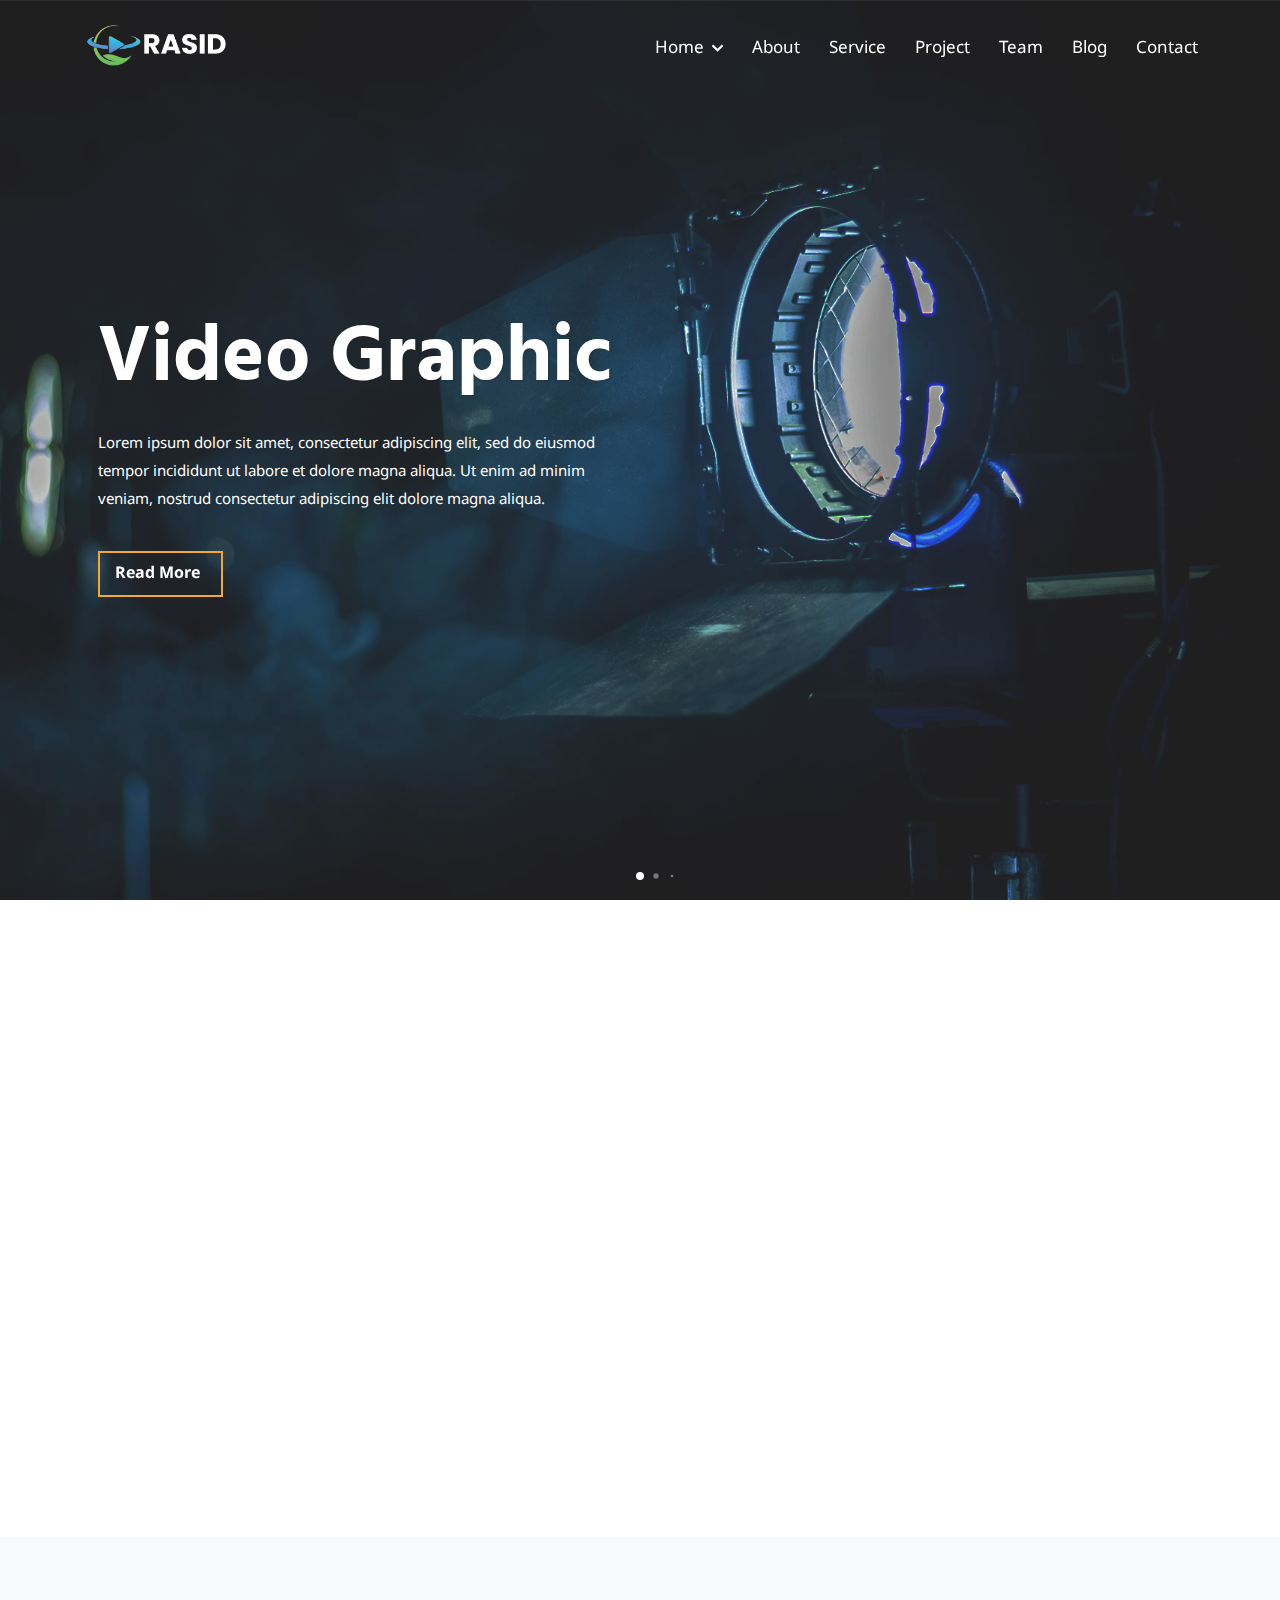
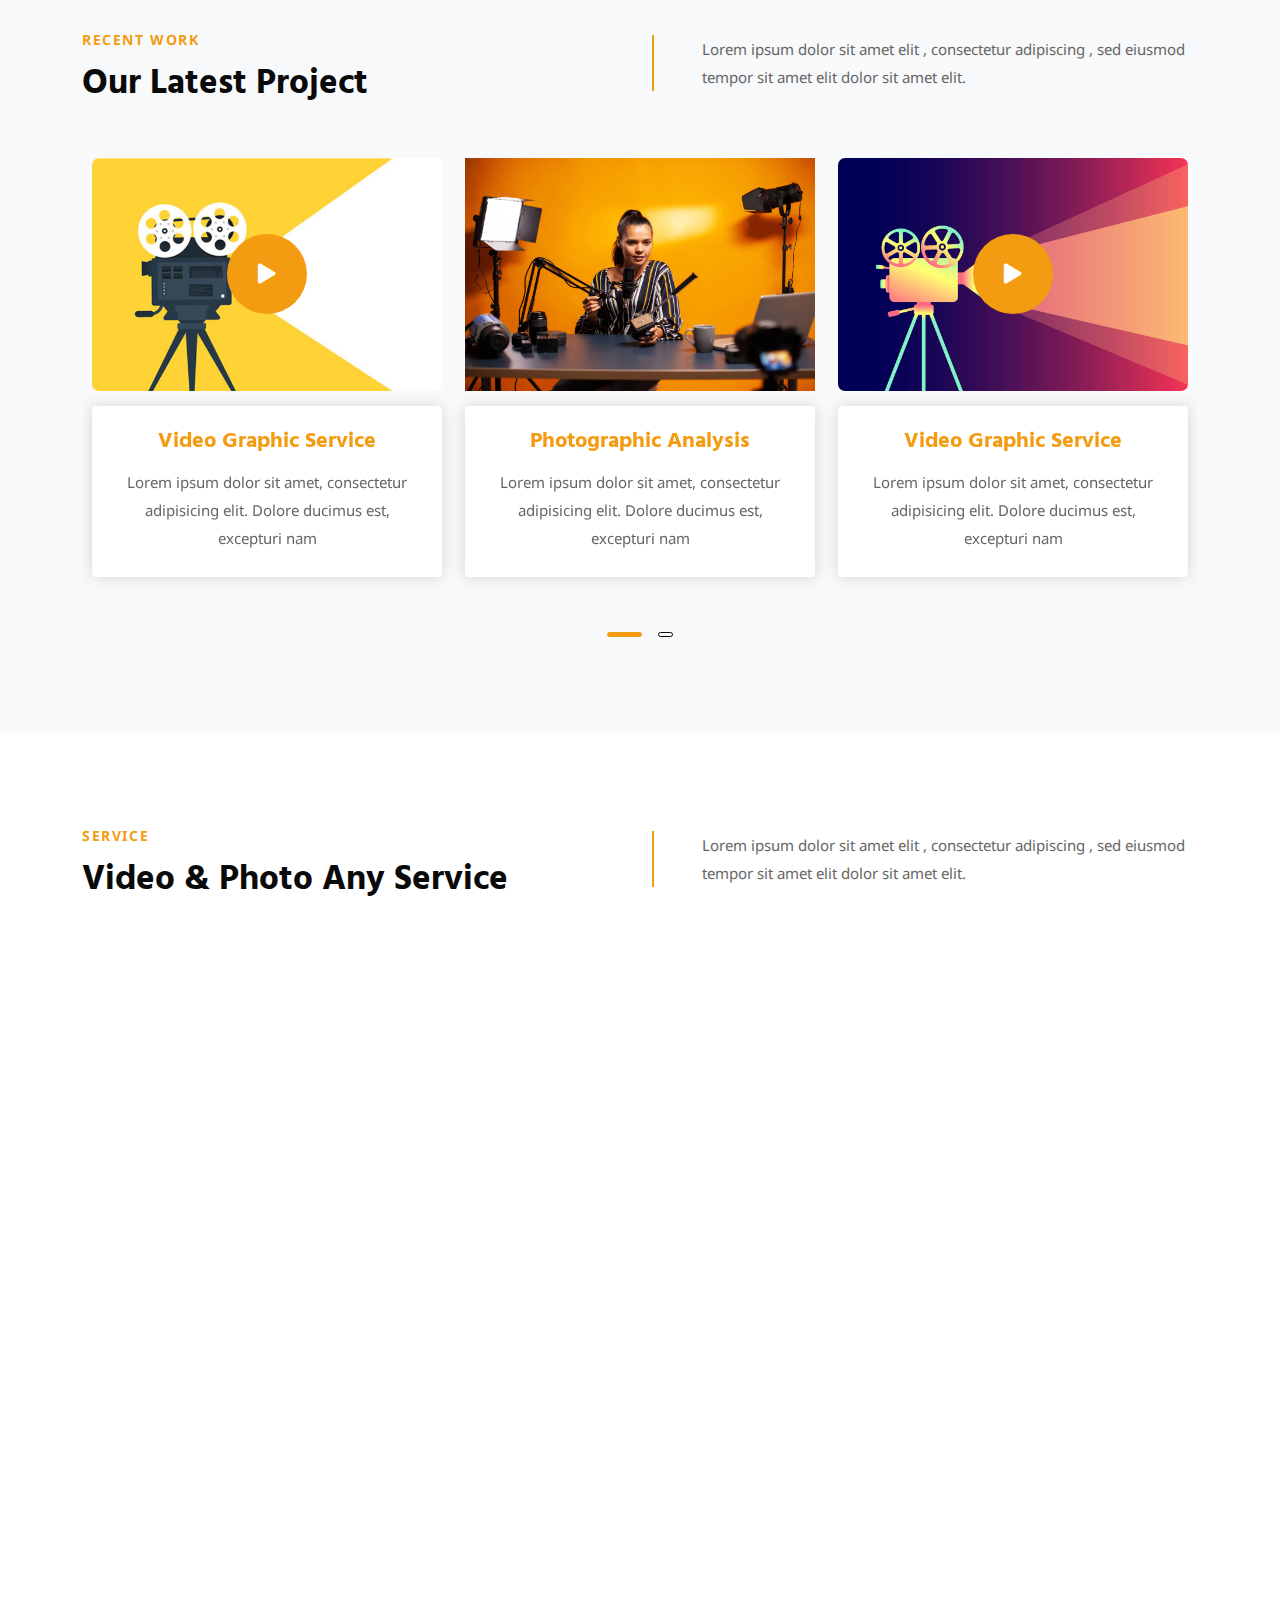
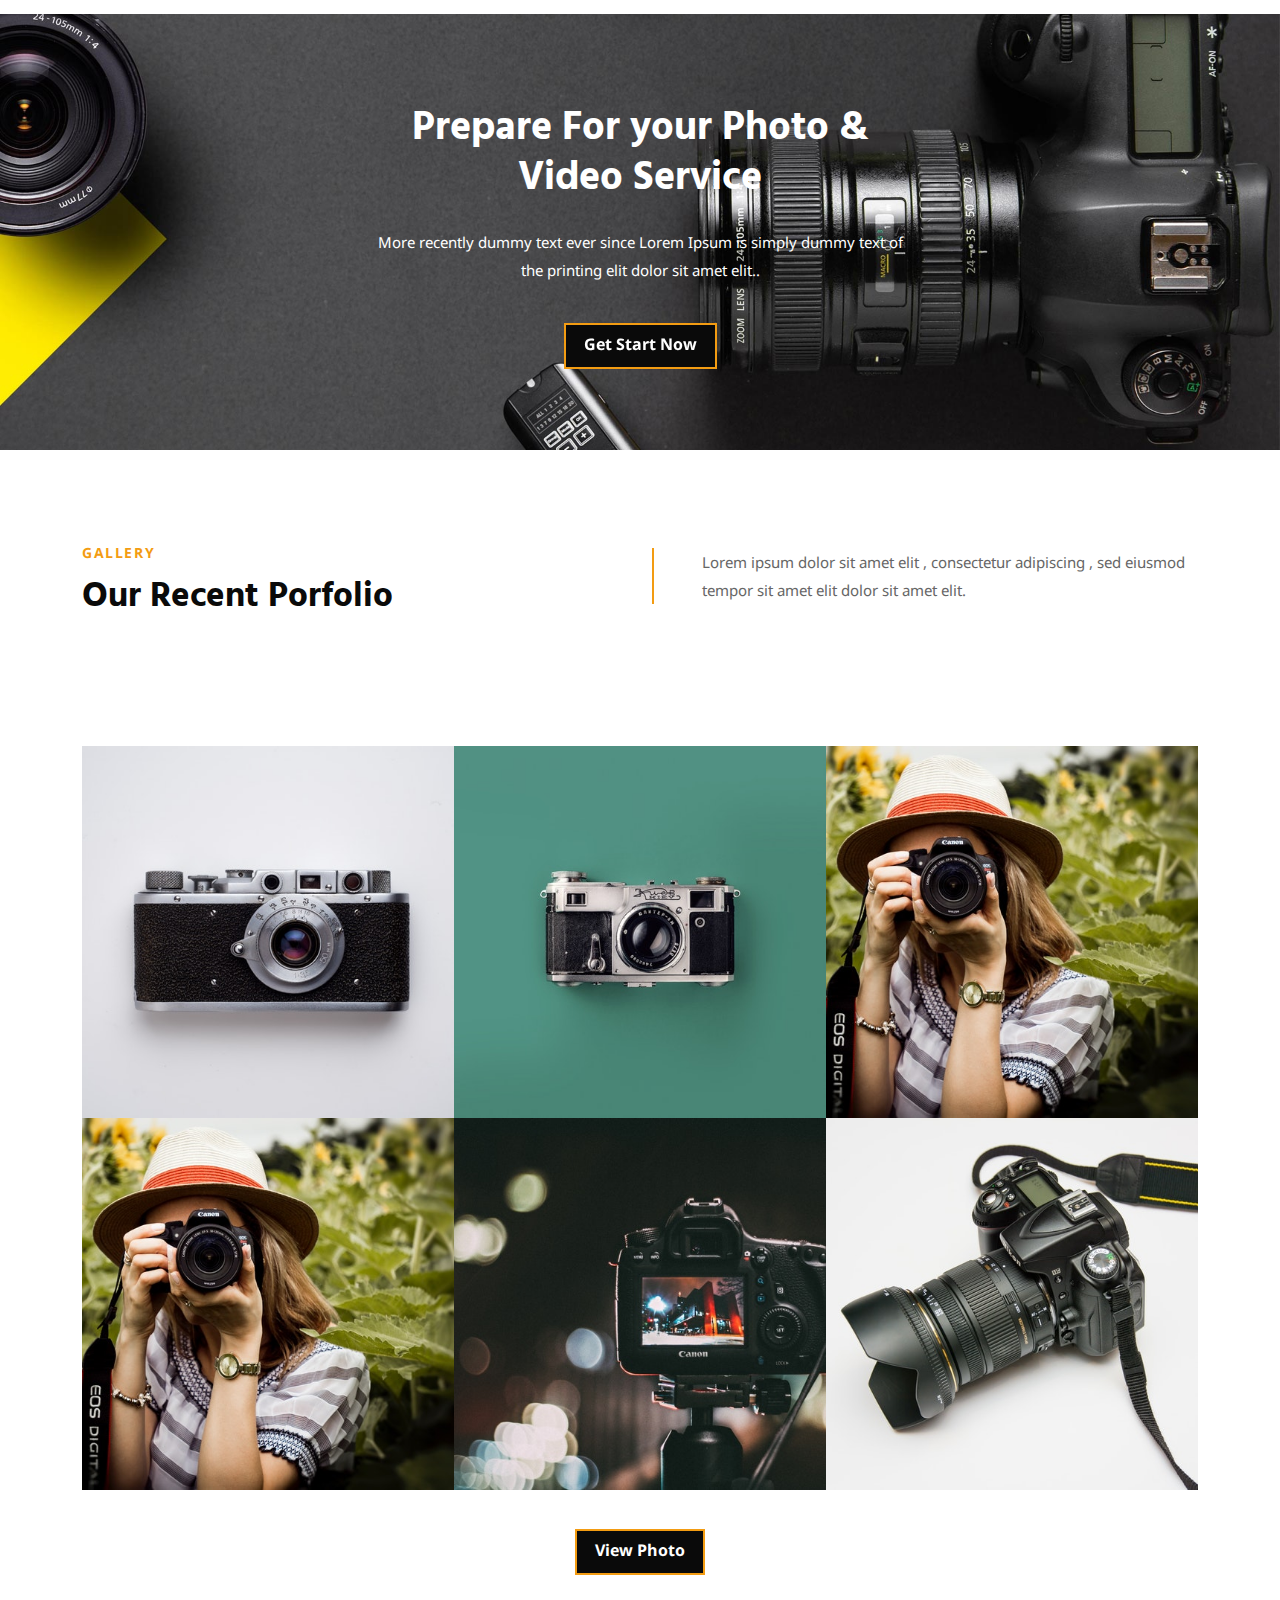
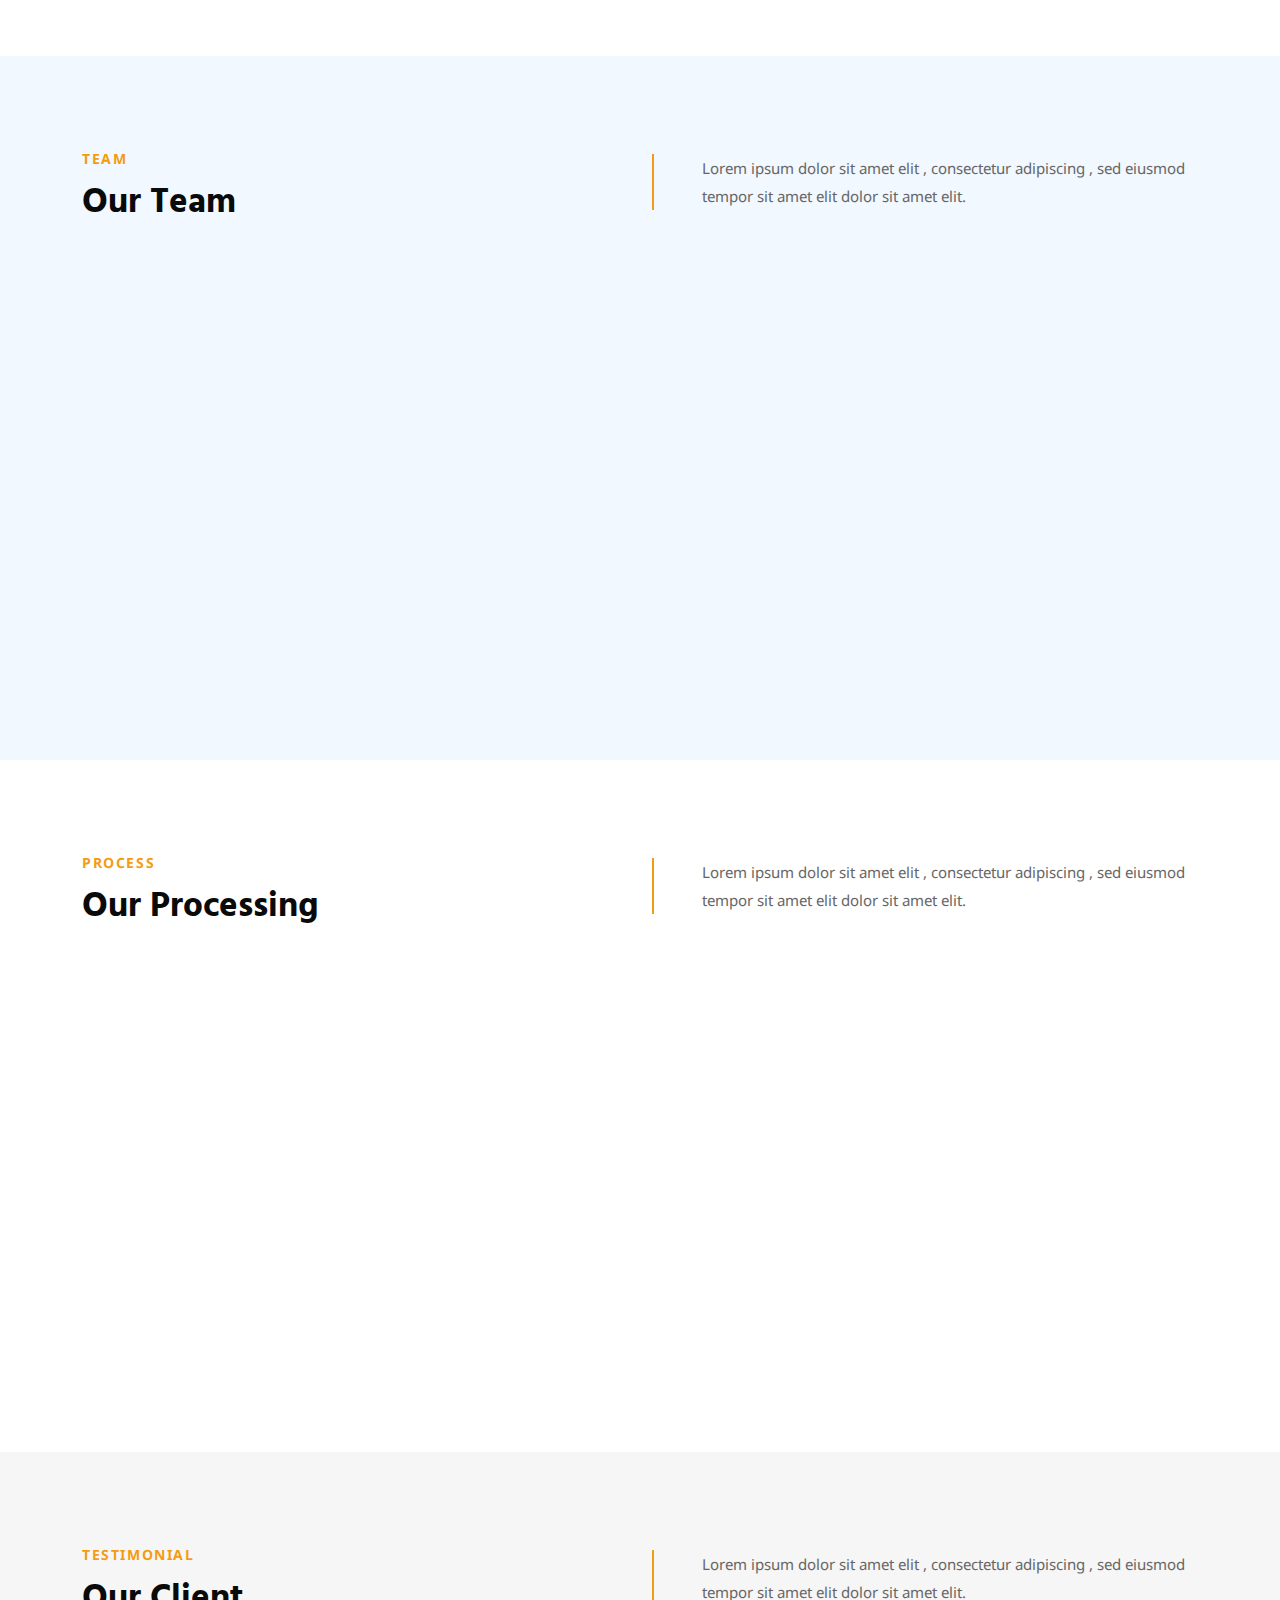
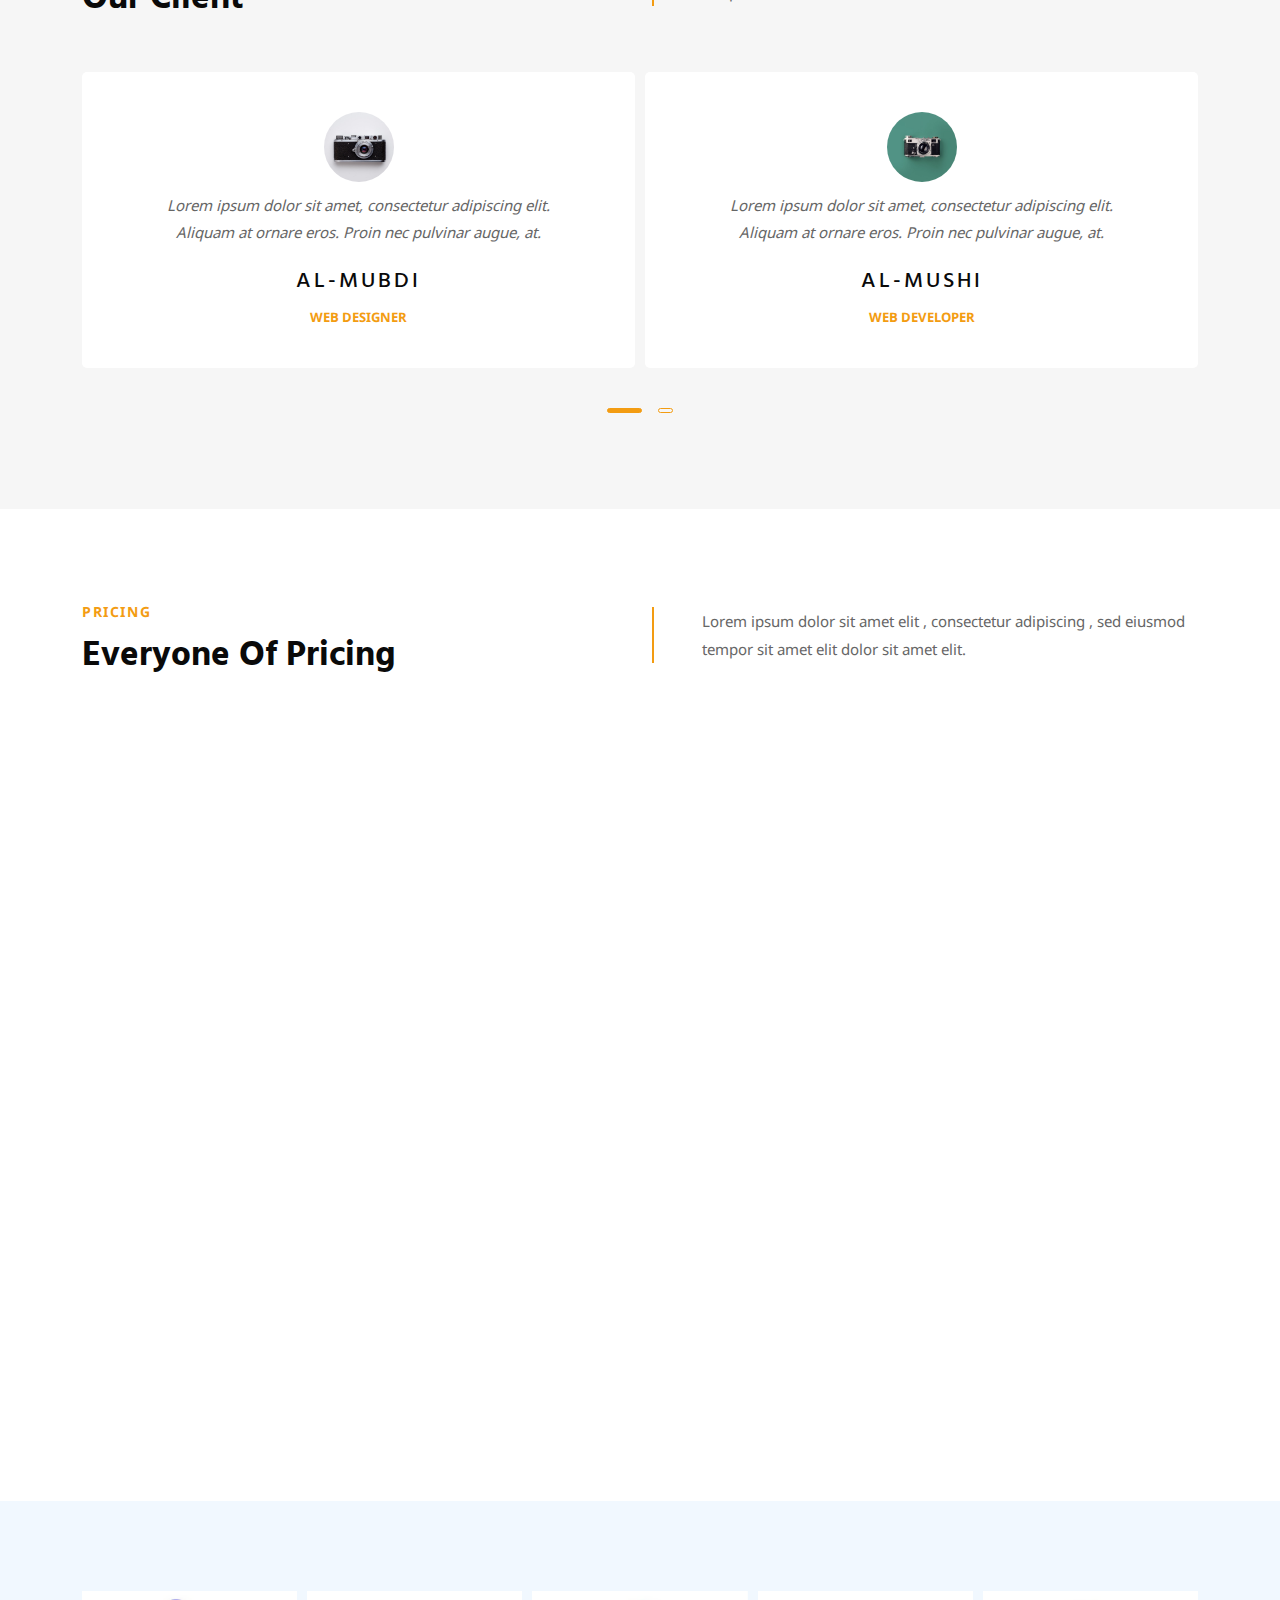
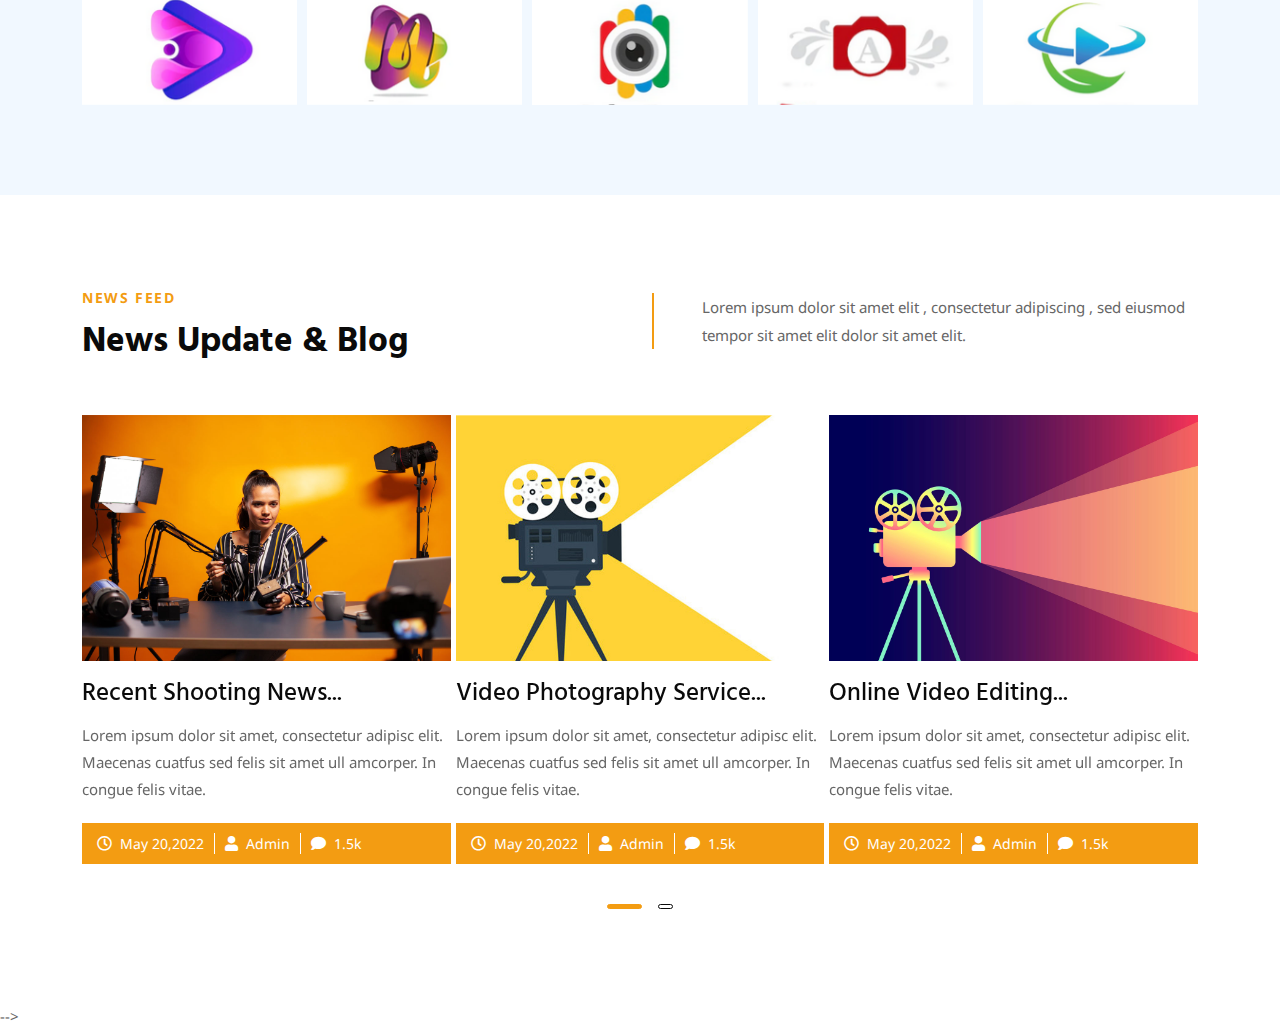
==== commit baf481ee: "added the other pages" ====
--- a/public/index.html
+++ b/public/index.html
@@ -920,7 +920,7 @@
 		<!-- END  PRICING SECTION-->
 
 		<!-- START COMPANY BRAND LOGO  -->
-		<!-- <div id="atf-brand-area" class="atf-section-padding">
+		<div id="atf-brand-area" class="atf-section-padding">
 			<div class="atf-brand-overlay">
 				<div class="container">
 					<div class="row clearfix">
@@ -941,13 +941,13 @@
 					</div>
 				</div>
 			</div>
-		</div> -->
+		</div>
 		<!-- END COMPANY BRAND LOGO -->
 
 
 
 		<!-- BLOG SECTION START-->
-		<!-- <section id="blog" class="atf-blog-area atf-section-padding">
+		<section id="blog" class="atf-blog-area atf-section-padding">
 			<div class="container">
 				<div class="row justify-content-start align-self-center">
 					<div class="col-lg-6">
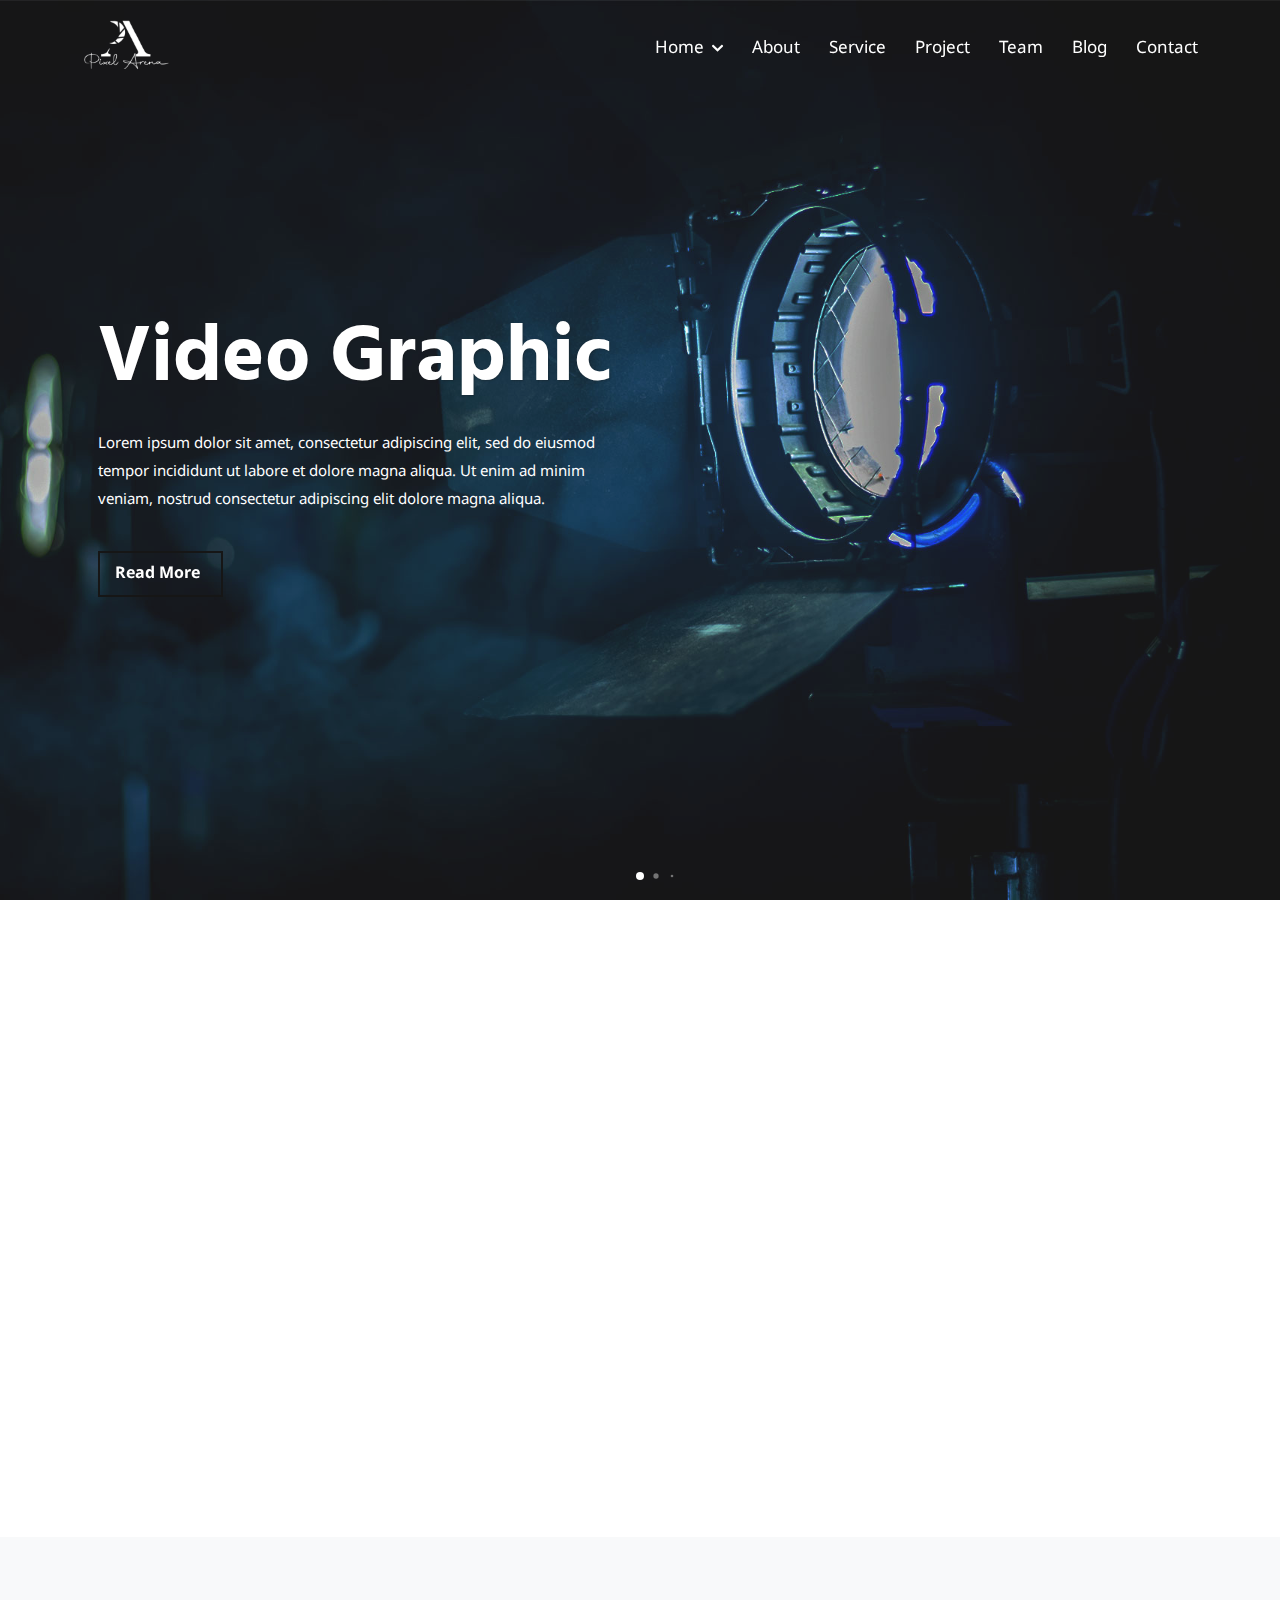
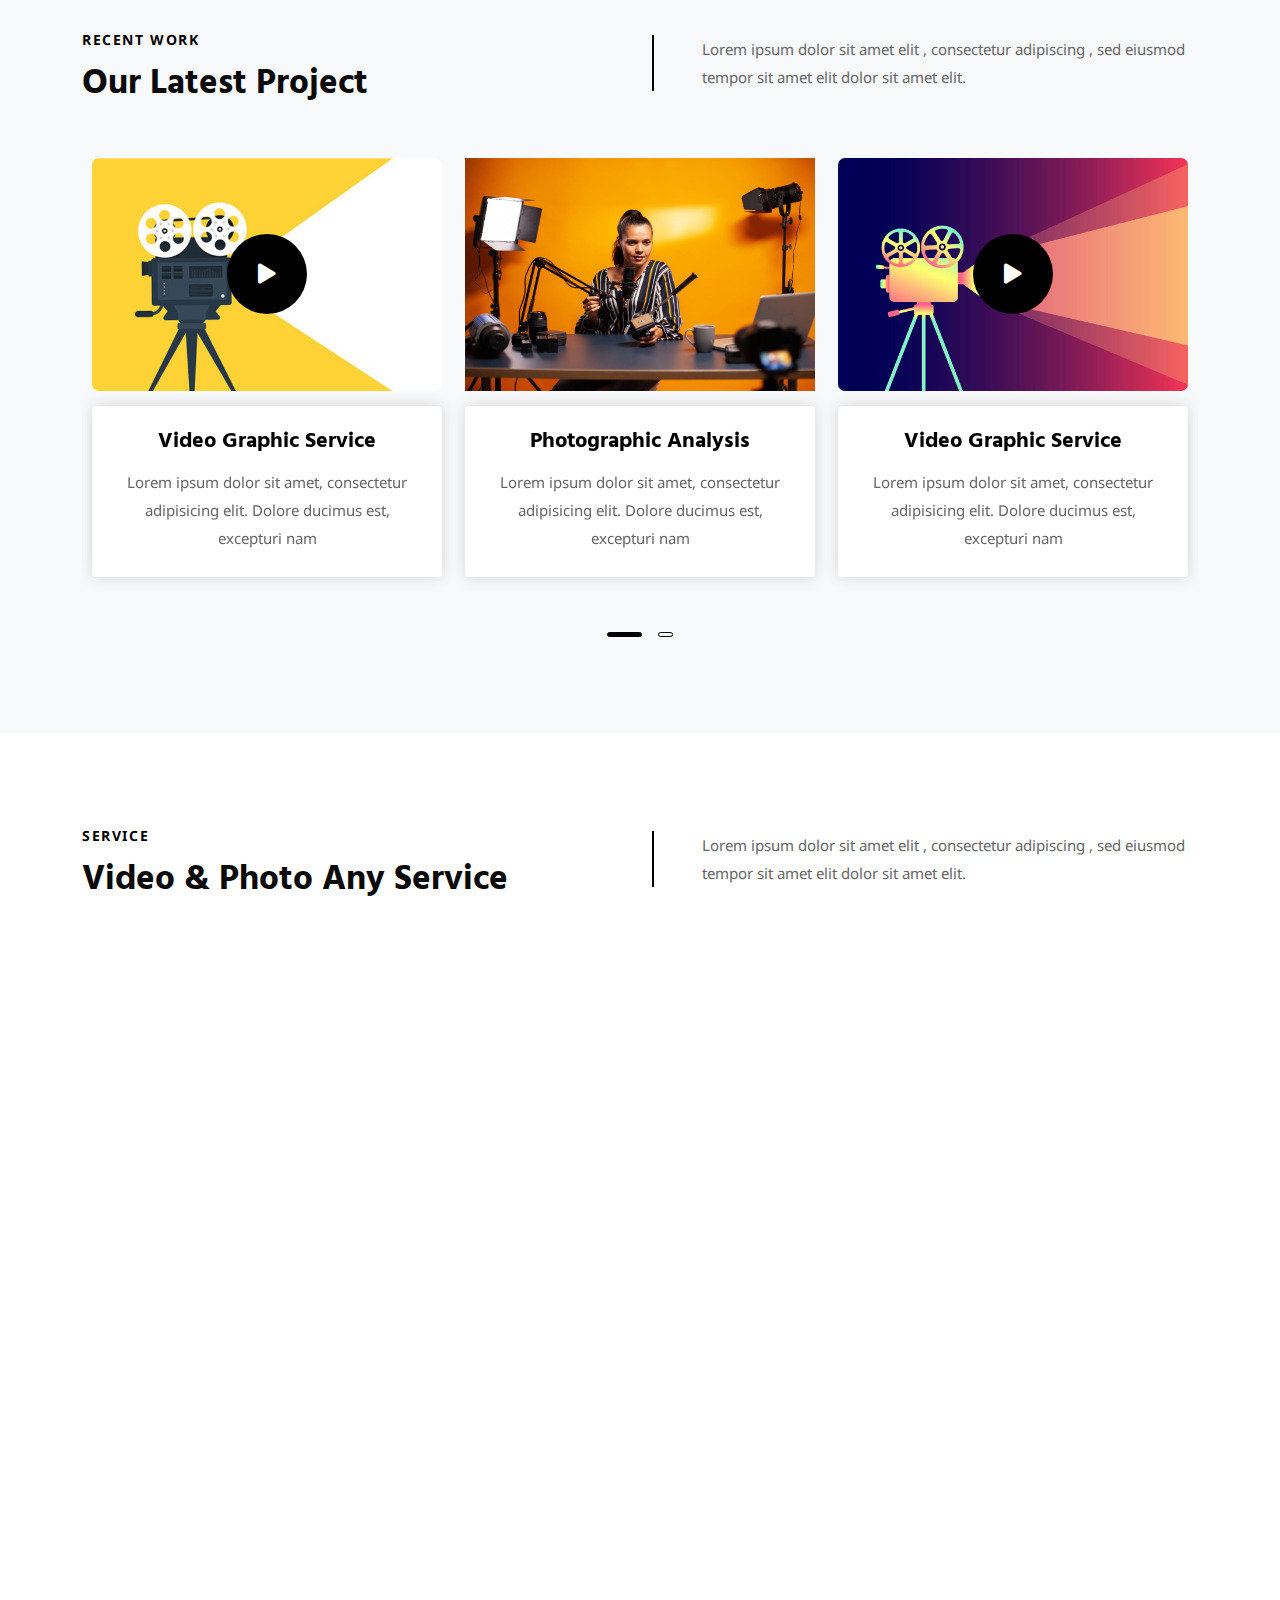
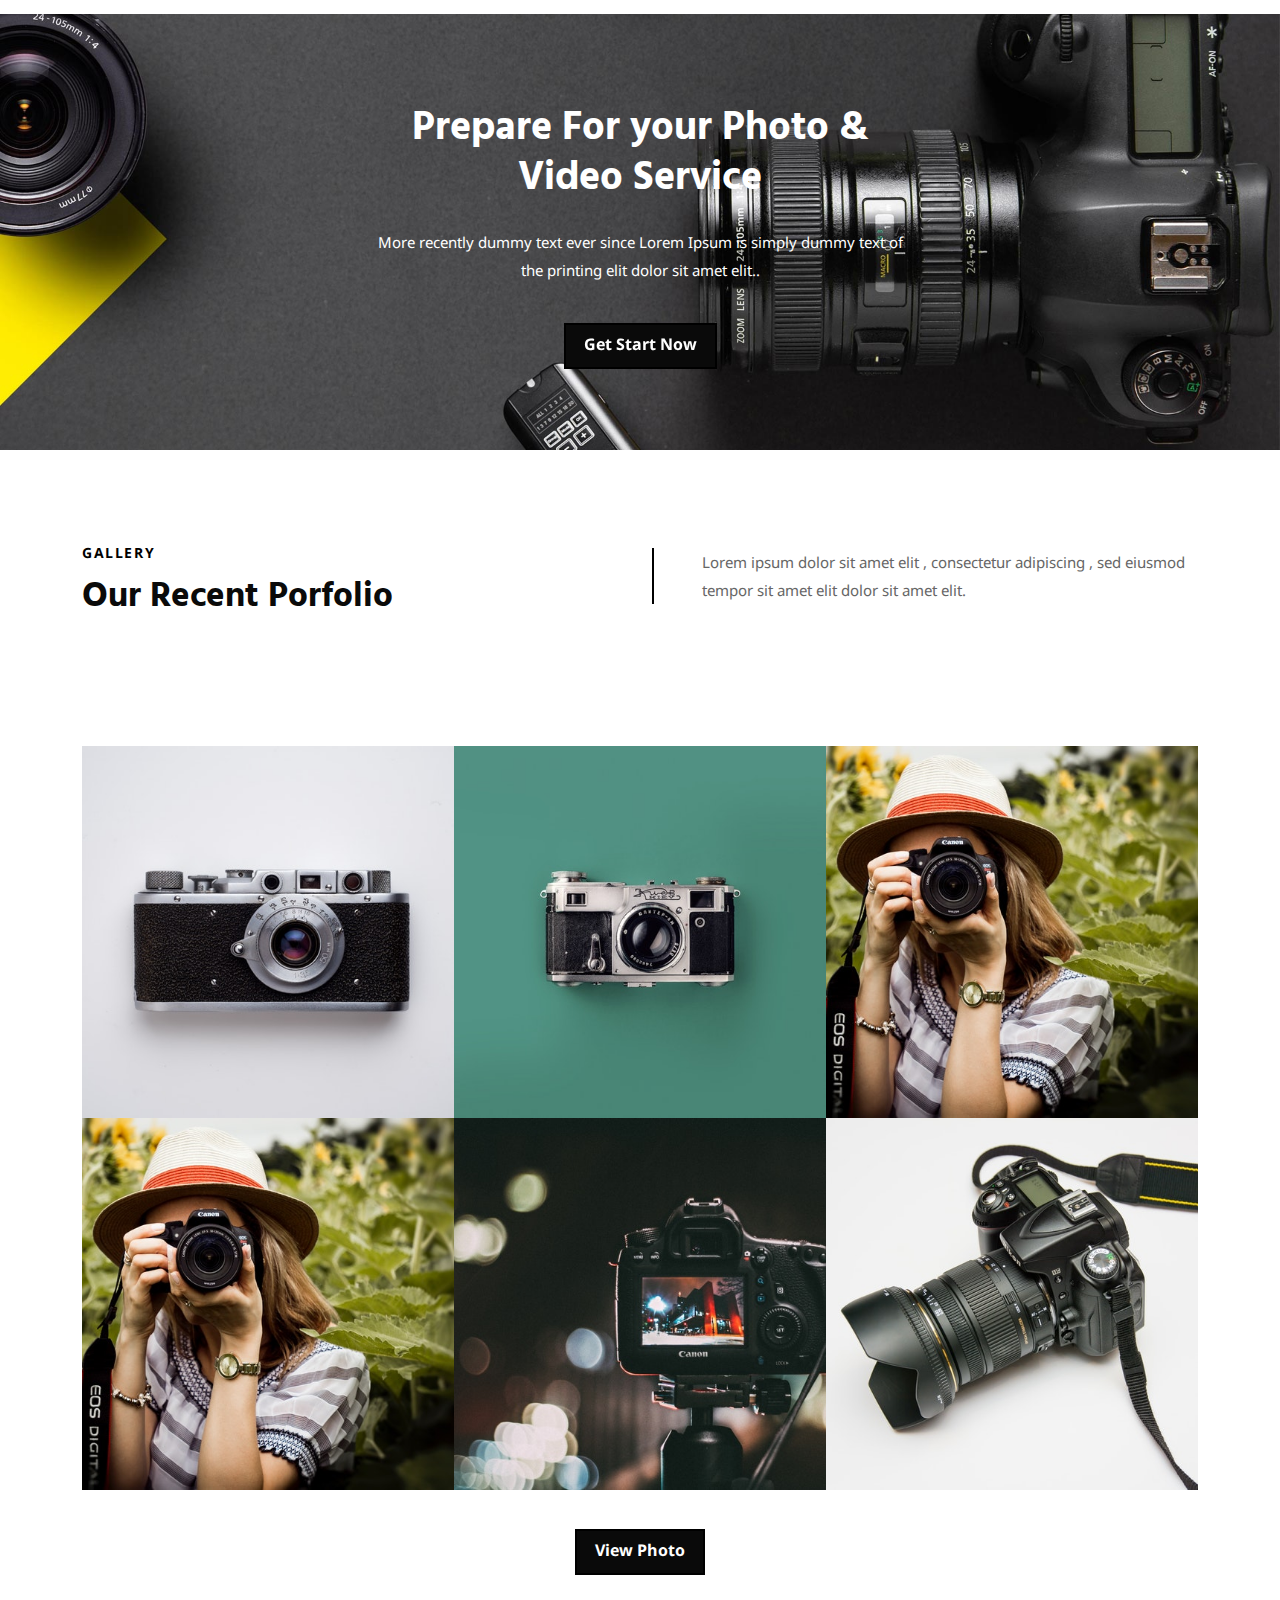
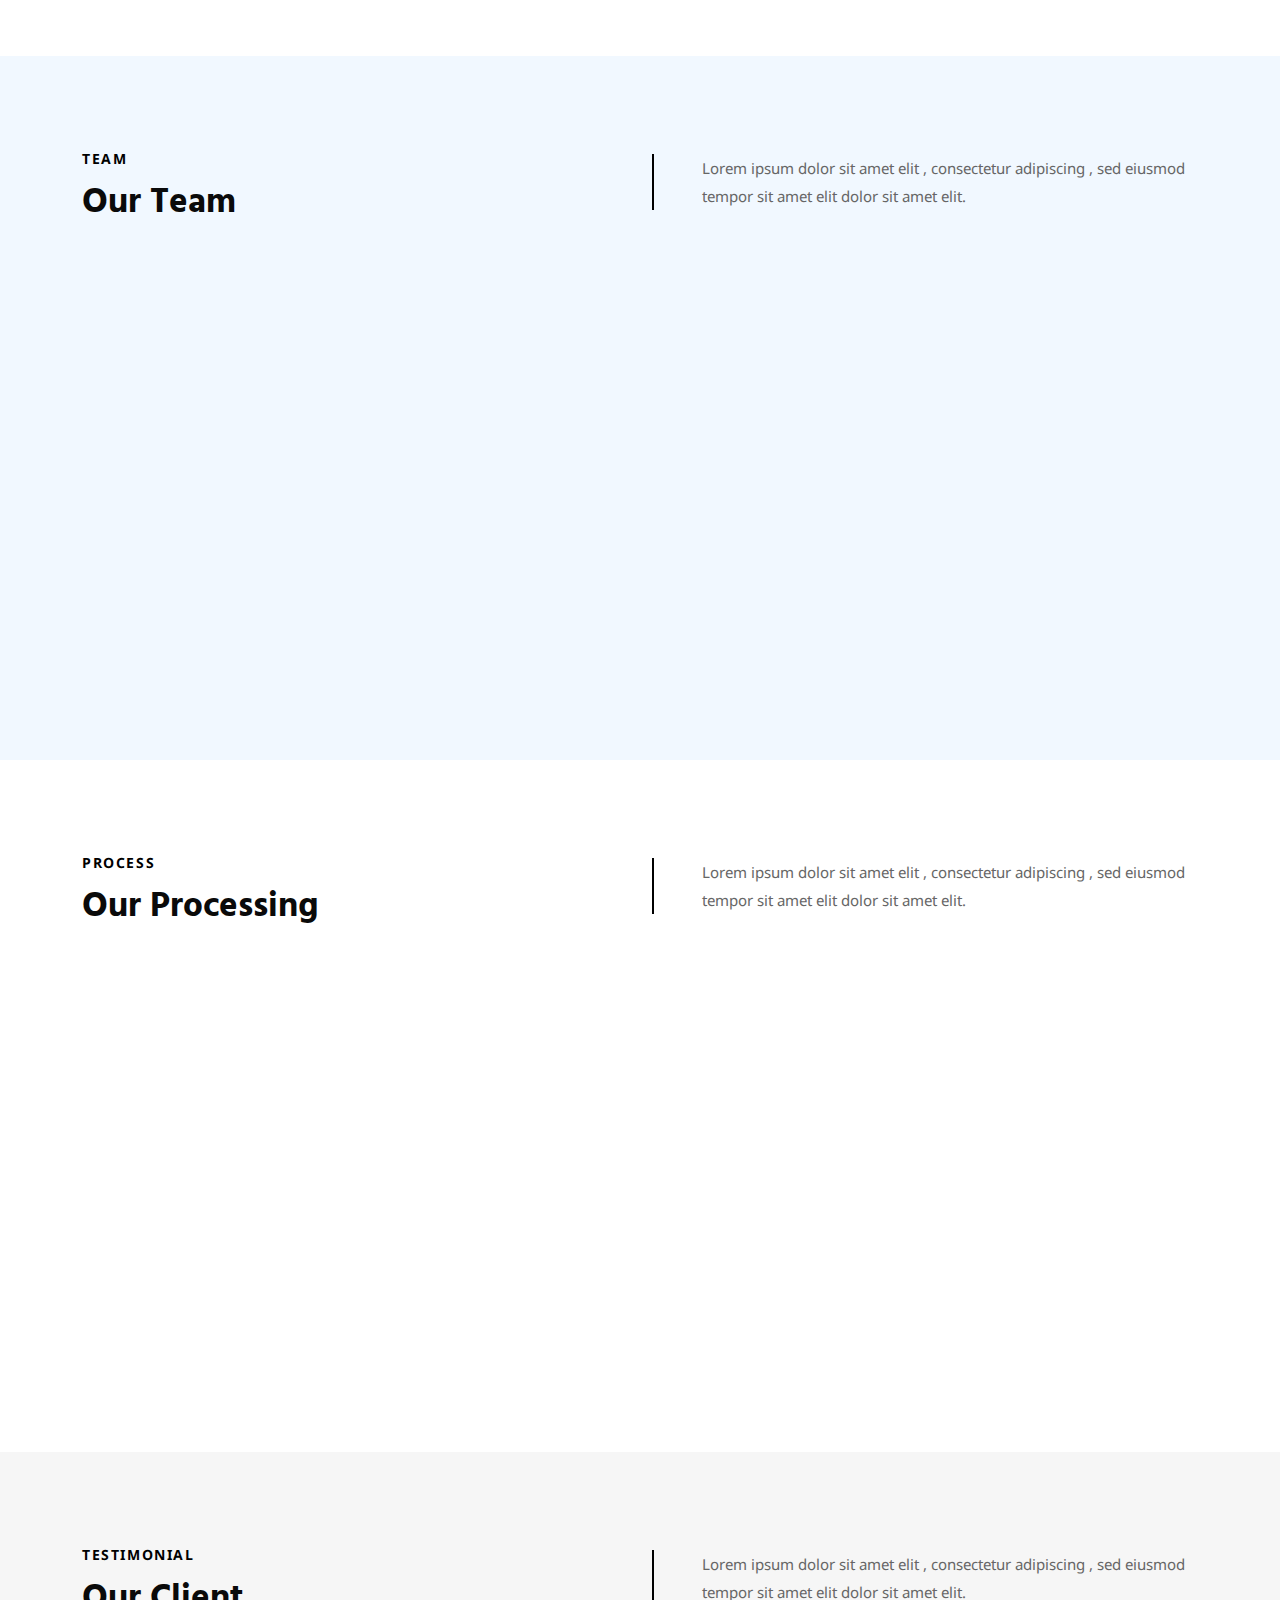
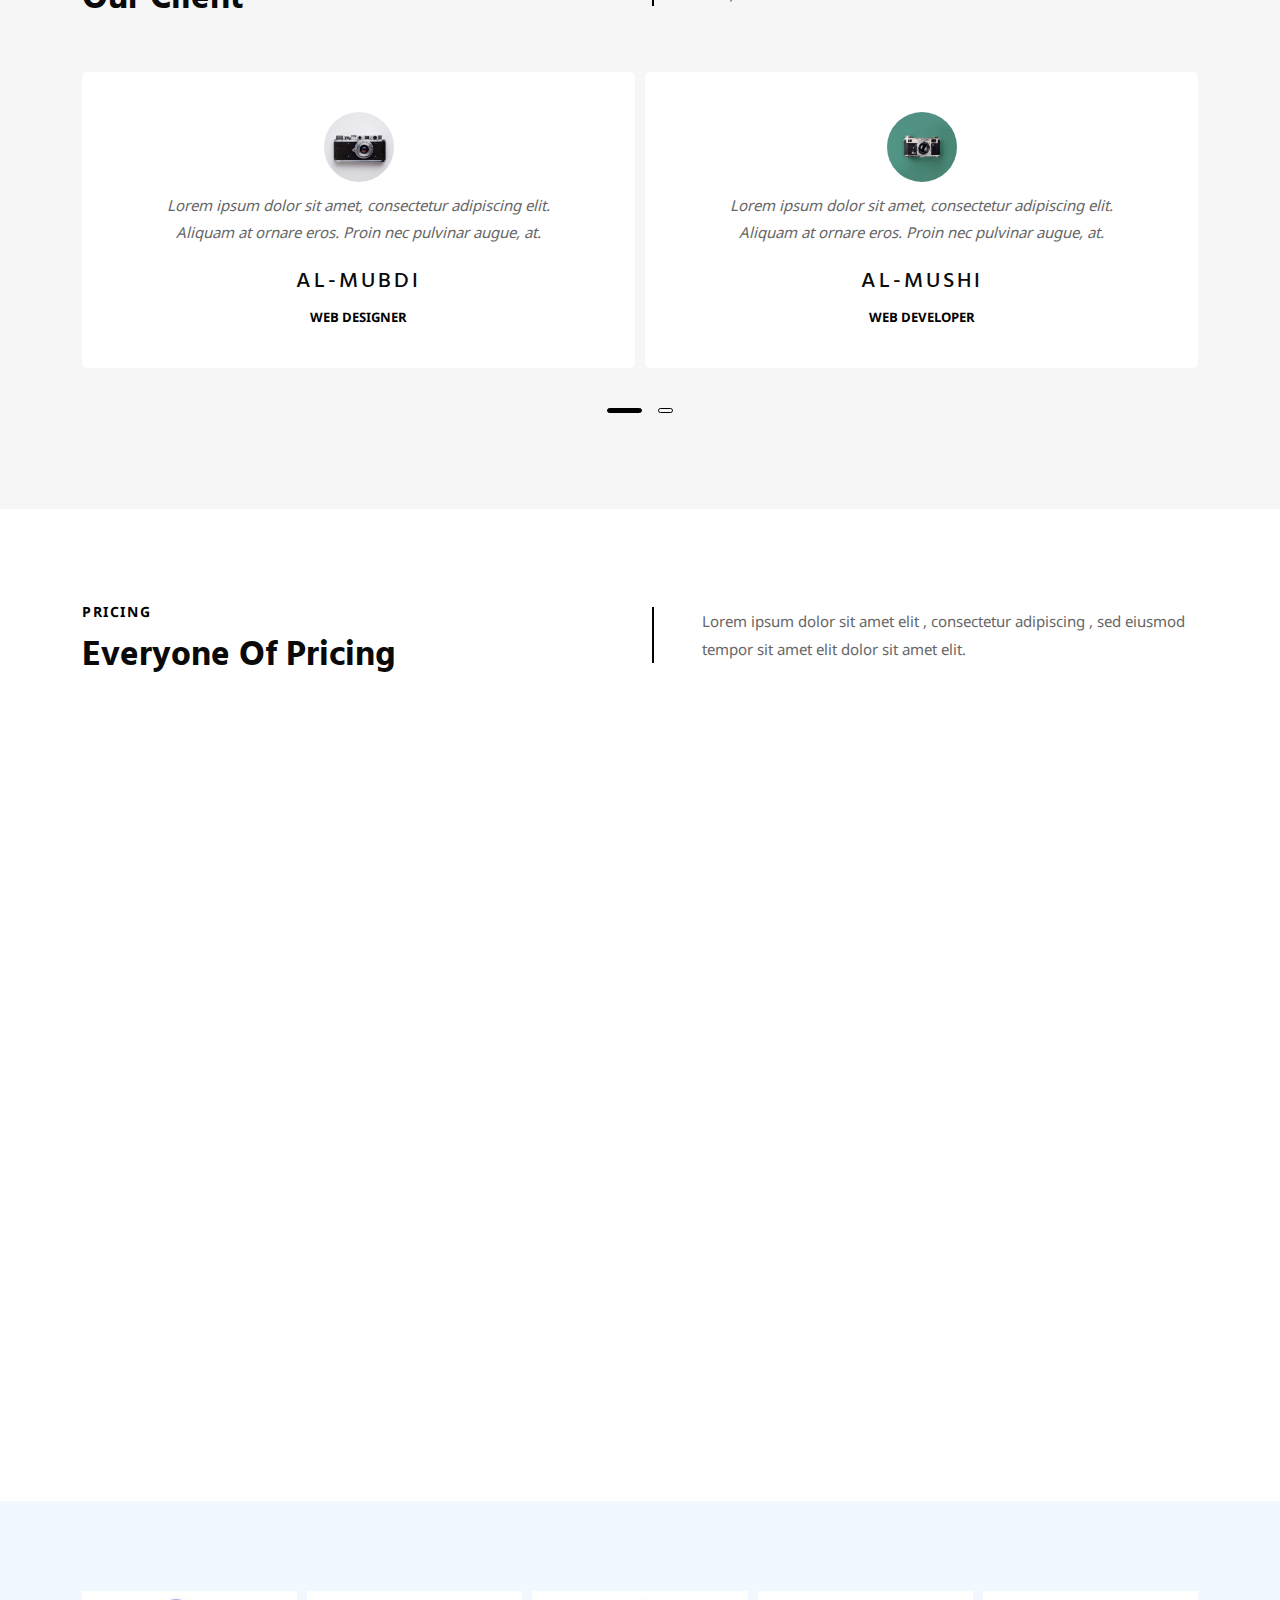
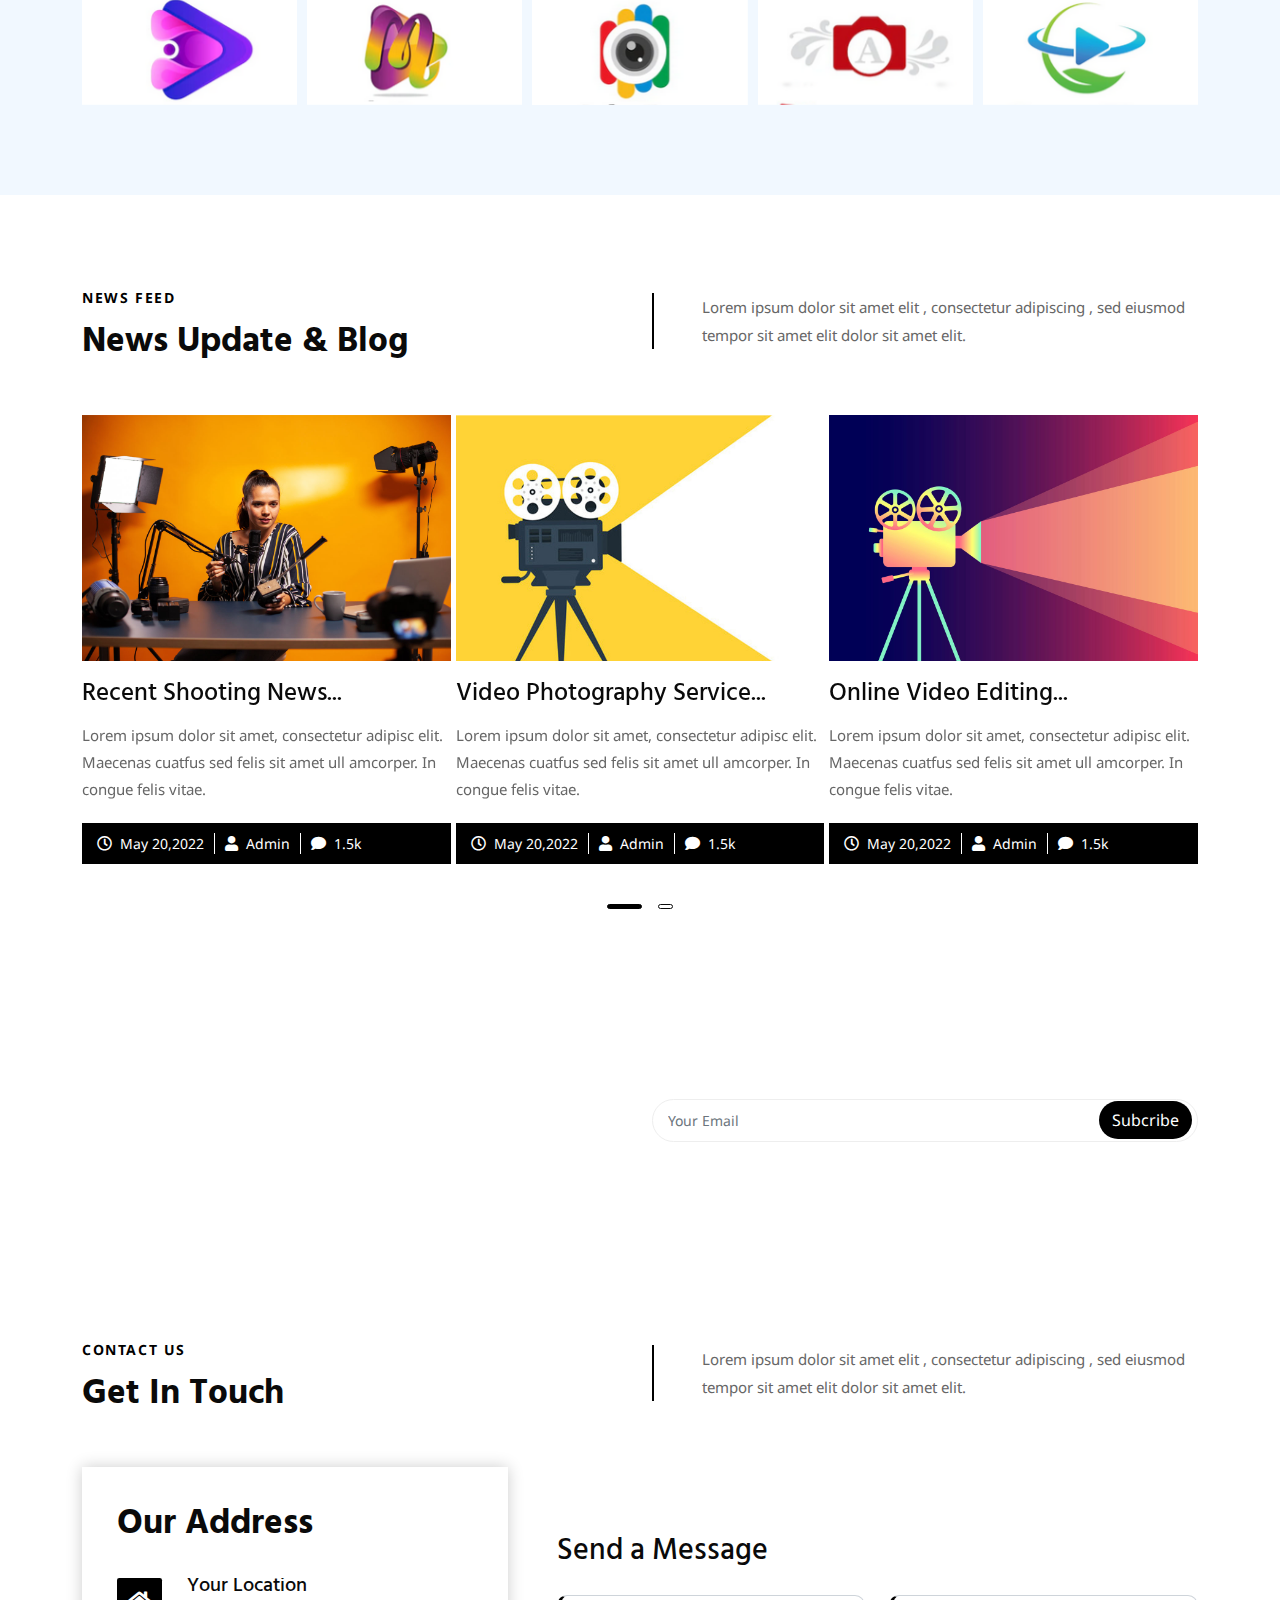
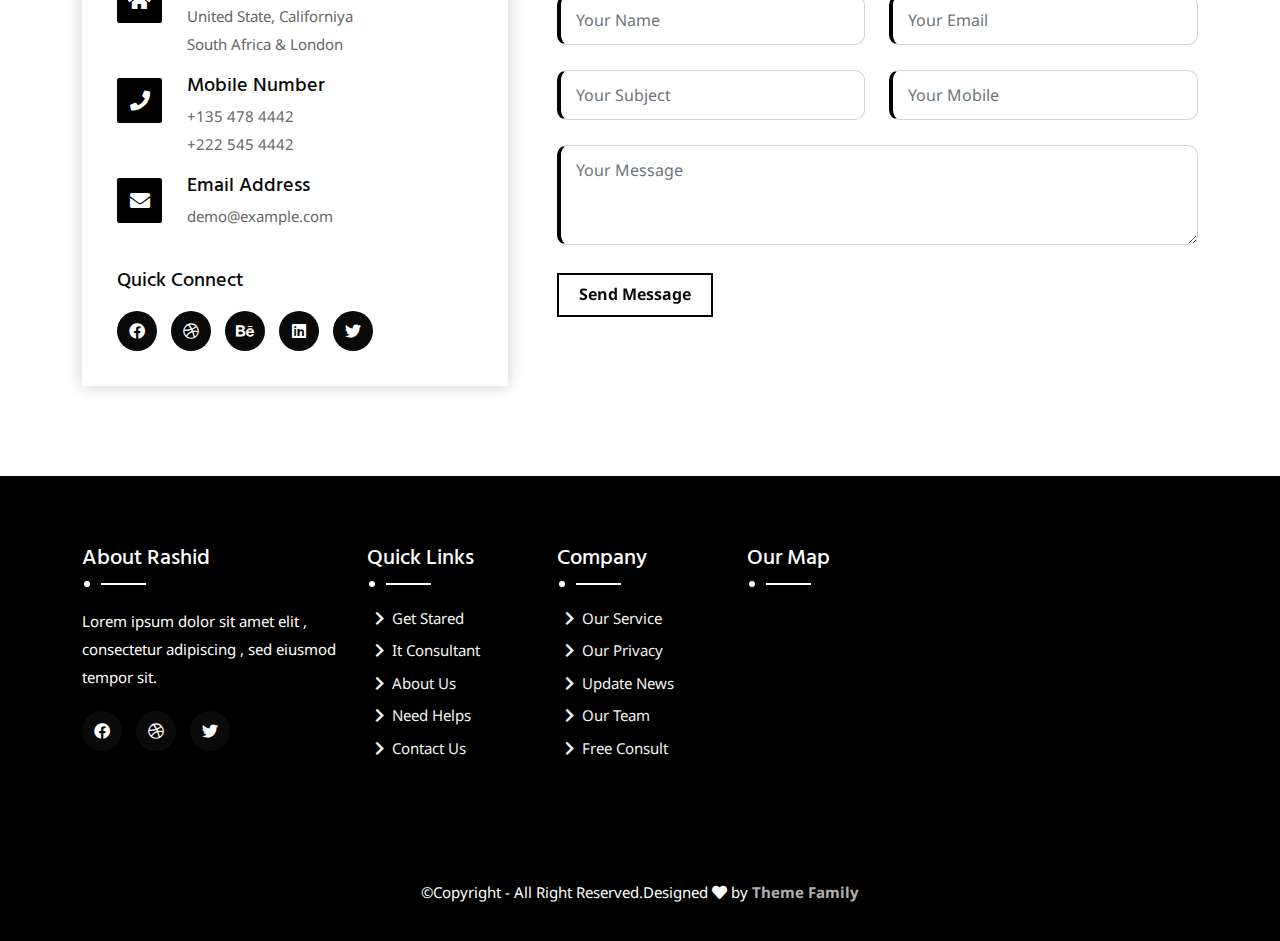
==== commit b0e497cc: "added color and more" ====
--- a/public/index.html
+++ b/public/index.html
@@ -1061,11 +1061,11 @@
 					</div>
 				</div>
 			</div>
-		</section> -->
+		</section>
 		<!-- BLOG SECTION END-->
 
 		<!-- MAILCHAMP SECTION START-->
-		<!-- <div id="mailchamp" class="atf-mailchamp-area"
+		<div id="mailchamp" class="atf-mailchamp-area"
 			style="background-image: url(&quot;4.jpg&quot;); background-size: cover; background-position: center center;">
 			<div class="container">
 				<div class="row clearfix">
@@ -1083,13 +1083,13 @@
 					</div>
 				</div>
 			</div>
-		</div> -->
+		</div>
 		<!--- END MAILCHAMP -->
 
 
 
 		<!-- CONTACT SECTION START-->
-		<!-- <section id="contact" class="atf-contact-area">
+		<section id="contact" class="atf-contact-area">
 			<div class="atf-section-padding">
 				<div class="container">
 					<div class="row justify-content-start align-self-center">
@@ -1192,11 +1192,11 @@
 					</div>
 				</div>
 			</div>
-		</section> -->
+		</section>
 		<!-- CONTACT SECTION END-->
 
 		<!-- FOOTER SECTION START-->
-		<!-- <footer id="footer" class="atf-footer-area">
+		<footer id="footer" class="atf-footer-area">
 			<div class="container">
 				<div class="atf-footer-top">
 					<div class="row">
@@ -1256,7 +1256,7 @@
 					</div>
 				</div>
 			</div>
-		</footer> -->
+		</footer>
 	</div>
 	<!-- PAGE WRAPPER END-->
 
--- a/public/style.css
+++ b/public/style.css
@@ -1,435 +1,2521 @@
-html { overflow-x: hidden; height: 100%; }
-body { font-family: var(--thm-font); font-weight: normal; font-style: normal; font-size: 15px; color: var(--thm-p); }
-:root { --thm-font: 'Noto Sans', sans-serif; --thm-font2: 'Hind', sans-serif; --thm-base: #feda00; --thm-line: linear-gradient(to bottom,#FF416C,#FF4B2B); --thm-color: #f39c12; --thm-black: #0a0a0a; --thm-white: #ffffff; --thm-ase: #afb2bf; --thm-gray: #8e8e8e; --thm-f6: #F1F8FF; --thm-fb: #f6f6f6; --thm-f3: #f3f3f3; --thm-p: #666666; }
-h1, h2, h3, h4, h5, h6 { font-family: var(--thm-font2); color: var(--thm-black); }
-h1 a, h2 a, h3 a, h4 a, h5 a, h6 a { color: inherit; }
-h2 { font-size: 40px; line-height: 50px; margin-bottom: 0px; font-weight: 400; }
-h3 { font-size: 22px; line-height: 32px; margin-bottom: 0px; font-weight: 400; }
-h4 { font-size: 20px; line-height: 27px; }
-h5 { font-size: 18px; line-height: 26px; }
-h6 { font-size: 14px; line-height: 22px; }
-p:last-child { margin-bottom: 0px; }
-ul, li { margin: 0px; padding: 0px; }
-p { padding: 0px; margin: 0px; font-size: 15px; color: var(--thm-p); line-height: 28px; font-family: var(--thm-font); font-weight: 400; }
-img { max-width: 100%; height: auto; border: 0px; }
-a { text-decoration: none; transition: all 0.2s ease 0s; }
-a:focus, .btn:focus { text-decoration: none; outline: none; }
-a:hover { color: inherit; }
-a { color: inherit; transition: all 0.3s ease 0s; }
-a:hover, a:active { text-decoration: none; outline: 0px; }
-*, ::before, ::after { box-sizing: border-box; }
-span { letter-spacing: 0px; }
-a, button, input { outline: none medium; color: inherit; }
-dl, ol, ul { padding: 0px; margin: 0px; list-style: none; }
-button:focus { outline: none !important; box-shadow: none !important; border-color: transparent !important; }
-fieldset { border: 0px none; margin: 0px auto; padding: 0px; }
-::selection { background: var(--thm-color); text-shadow: none; color: var(--thm-white); }
-::-webkit-input-placeholder { color: inherit; }
-.page-wrapper { position: relative; margin: 0px auto; width: 100%; min-width: 300px; z-index: 9; overflow: hidden; }
-.form-group { margin-bottom: 20px; }
-button, input, textarea { color: var(--thm-black); }
-button, input, textarea:focus { outline: none; }
-.atf-color-f1 { color: rgb(241, 241, 241) !important; }
-.atf-color-f2 { color: rgb(242, 242, 242) !important; }
-.atf-color-f3 { color: rgb(243, 243, 243) !important; }
-.atf-color-f4 { color: rgb(244, 244, 244) !important; }
-.atf-color-f5 { color: rgb(245, 245, 245) !important; }
-.atf-color-f6 { color: rgb(246, 246, 246) !important; }
-.border-left { border-left: 2px solid var(--thm-color); }
-.border-right { border-right: 2px solid var(--thm-color); }
-.bg-overlay { background-color: rgba(36, 42, 53, 0.8); position: absolute; height: 100%; width: 100%; top: 0px; right: 0px; z-index: -1; }
-.color-overlay { background-color: var(--thm-base); opacity: 0.9; position: absolute; height: 100%; width: 100%; top: 0px; right: 0px; }
-.overlay-gradient { background: linear-gradient(to right, rgb(71, 99, 203), rgb(192, 57, 43)); opacity: 0.9; position: absolute; height: 100%; width: 100%; top: 0px; right: 0px; }
-.right { text-align: right; }
-.f-10 { font-size: 10px; }
-.f-12 { font-size: 12px; }
-.f-13 { font-size: 13px; }
-.f-14 { font-size: 14px; }
-.f-15 { font-size: 15px; }
-.f-16 { font-size: 16px; }
-.f-17 { font-size: 17px; }
-.f-18 { font-size: 18px; }
-.f-19 { font-size: 19px; }
-.f-20 { font-size: 20px; }
-.line-height_1_4 { line-height: 1.4; }
-.line-height_1_6 { line-height: 1.6; }
-.line-height_1_8 { line-height: 1.8; }
-.atf-preloader { background: rgb(255, 255, 255); inset: 0px; position: fixed; z-index: 99999; }
-.atf-status-mes { width: 80px; height: 80px; position: absolute; top: 50%; left: 50%; margin: -40px 0px 0px -40px; font-size: 10px; text-indent: -12345px; border-top: 4px solid rgba(0, 0, 0, 0.08); border-right: 4px solid rgba(0, 0, 0, 0.08); border-bottom: 4px solid rgba(0, 0, 0, 0.08); border-left: 4px solid var(--thm-color); border-radius: 50%; animation: 700ms linear 0s infinite normal none running spinner; z-index: 10000; }
-@-webkit-keyframes spinner { 
-  0% { transform: rotate(0deg); }
-  100% { transform: rotate(360deg); }
-}
-@keyframes spinner { 
-  0% { transform: rotate(0deg); }
-  100% { transform: rotate(360deg); }
-}
-.atf-section-padding { padding: 90px 0px; }
-.atf-section-title { margin-bottom: 50px; }
-.atf-section-title h5 { color: var(--thm-color); line-height: 25px; margin: 0px 0px 10px; text-transform: uppercase; font-family: var(--thm-font); letter-spacing: 1.6px; font-size: 14px; display: inline-block; font-weight: 600; }
-.atf-section-title h2 { font-weight: 700; font-size: 35px; line-height: 1.3; color: var(--thm-black); text-transform: capitalize; font-family: var(--thm-font2); }
-.atf-section-title p { font-size: 15px; font-family: var(--thm-font); color: var(--thm-p); font-weight: 400; line-height: 28px; margin-top: 8px; }
-.atf-section-title .atf-sec_icon { position: relative; display: inline-block; }
-.atf-section-title .atf-sec_icon::before { position: absolute; content: ""; width: 50px; height: 2px; background: var(--thm-color); top: 16px; left: -56px; }
-.atf-section-title .atf-sec_icon::after { position: absolute; content: ""; width: 50px; height: 2px; background: var(--thm-color); top: 16px; right: -56px; }
-.atf-section-title .atf-sec_icon .atf-sec_radiu i { margin-top: 10px; color: var(--thm-color); }
+html {
+  overflow-x: hidden;
+  height: 100%;
+}
+
+body {
+  font-family: var(--thm-font);
+  font-weight: normal;
+  font-style: normal;
+  font-size: 15px;
+  color: var(--thm-p);
+}
+
+:root {
+  --thm-font: 'Noto Sans', sans-serif;
+  --thm-font2: 'Hind', sans-serif;
+  --thm-base: #fe00fe;
+  --thm-line: linear-gradient(to bottom, #FF416C, #FF4B2B);
+  --thm-color: #000000;
+  --thm-black: #0a0a0a;
+  --thm-white: #ffffff;
+  --thm-ase: #afb2bf;
+  --thm-gray: #8e8e8e;
+  --thm-f6: #F1F8FF;
+  --thm-fb: #f6f6f6;
+  --thm-f3: #f3f3f3;
+  --thm-p: #666666;
+}
+
+h1,
+h2,
+h3,
+h4,
+h5,
+h6 {
+  font-family: var(--thm-font2);
+  color: var(--thm-black);
+}
+
+h1 a,
+h2 a,
+h3 a,
+h4 a,
+h5 a,
+h6 a {
+  color: inherit;
+}
+
+h2 {
+  font-size: 40px;
+  line-height: 50px;
+  margin-bottom: 0px;
+  font-weight: 400;
+}
+
+h3 {
+  font-size: 22px;
+  line-height: 32px;
+  margin-bottom: 0px;
+  font-weight: 400;
+}
+
+h4 {
+  font-size: 20px;
+  line-height: 27px;
+}
+
+h5 {
+  font-size: 18px;
+  line-height: 26px;
+}
+
+h6 {
+  font-size: 14px;
+  line-height: 22px;
+}
+
+p:last-child {
+  margin-bottom: 0px;
+}
+
+ul,
+li {
+  margin: 0px;
+  padding: 0px;
+}
+
+p {
+  padding: 0px;
+  margin: 0px;
+  font-size: 15px;
+  color: var(--thm-p);
+  line-height: 28px;
+  font-family: var(--thm-font);
+  font-weight: 400;
+}
+
+img {
+  max-width: 100%;
+  height: auto;
+  border: 0px;
+}
+
+a {
+  text-decoration: none;
+  transition: all 0.2s ease 0s;
+}
+
+a:focus,
+.btn:focus {
+  text-decoration: none;
+  outline: none;
+}
+
+a:hover {
+  color: inherit;
+}
+
+a {
+  color: inherit;
+  transition: all 0.3s ease 0s;
+}
+
+a:hover,
+a:active {
+  text-decoration: none;
+  outline: 0px;
+}
+
+*,
+::before,
+::after {
+  box-sizing: border-box;
+}
+
+span {
+  letter-spacing: 0px;
+}
+
+a,
+button,
+input {
+  outline: none medium;
+  color: inherit;
+}
+
+dl,
+ol,
+ul {
+  padding: 0px;
+  margin: 0px;
+  list-style: none;
+}
+
+button:focus {
+  outline: none !important;
+  box-shadow: none !important;
+  border-color: transparent !important;
+}
+
+fieldset {
+  border: 0px none;
+  margin: 0px auto;
+  padding: 0px;
+}
+
+::selection {
+  background: var(--thm-color);
+  text-shadow: none;
+  color: var(--thm-white);
+}
+
+::-webkit-input-placeholder {
+  color: inherit;
+}
+
+.page-wrapper {
+  position: relative;
+  margin: 0px auto;
+  width: 100%;
+  min-width: 300px;
+  z-index: 9;
+  overflow: hidden;
+}
+
+.form-group {
+  margin-bottom: 20px;
+}
+
+button,
+input,
+textarea {
+  color: var(--thm-black);
+}
+
+button,
+input,
+textarea:focus {
+  outline: none;
+}
+
+.atf-color-f1 {
+  color: rgb(241, 241, 241) !important;
+}
+
+.atf-color-f2 {
+  color: rgb(242, 242, 242) !important;
+}
+
+.atf-color-f3 {
+  color: rgb(243, 243, 243) !important;
+}
+
+.atf-color-f4 {
+  color: rgb(244, 244, 244) !important;
+}
+
+.atf-color-f5 {
+  color: rgb(245, 245, 245) !important;
+}
+
+.atf-color-f6 {
+  color: rgb(246, 246, 246) !important;
+}
+
+.border-left {
+  border-left: 2px solid var(--thm-color);
+}
+
+.border-right {
+  border-right: 2px solid var(--thm-color);
+}
+
+.bg-overlay {
+  background-color: rgba(36, 42, 53, 0.8);
+  position: absolute;
+  height: 100%;
+  width: 100%;
+  top: 0px;
+  right: 0px;
+  z-index: -1;
+}
+
+.color-overlay {
+  background-color: var(--thm-base);
+  opacity: 0.9;
+  position: absolute;
+  height: 100%;
+  width: 100%;
+  top: 0px;
+  right: 0px;
+}
+
+.overlay-gradient {
+  background: linear-gradient(to right, rgb(71, 99, 203), rgb(192, 57, 43));
+  opacity: 0.9;
+  position: absolute;
+  height: 100%;
+  width: 100%;
+  top: 0px;
+  right: 0px;
+}
+
+.right {
+  text-align: right;
+}
+
+.f-10 {
+  font-size: 10px;
+}
+
+.f-12 {
+  font-size: 12px;
+}
+
+.f-13 {
+  font-size: 13px;
+}
+
+.f-14 {
+  font-size: 14px;
+}
+
+.f-15 {
+  font-size: 15px;
+}
+
+.f-16 {
+  font-size: 16px;
+}
+
+.f-17 {
+  font-size: 17px;
+}
+
+.f-18 {
+  font-size: 18px;
+}
+
+.f-19 {
+  font-size: 19px;
+}
+
+.f-20 {
+  font-size: 20px;
+}
+
+.line-height_1_4 {
+  line-height: 1.4;
+}
+
+.line-height_1_6 {
+  line-height: 1.6;
+}
+
+.line-height_1_8 {
+  line-height: 1.8;
+}
+
+.atf-preloader {
+  background: rgb(255, 255, 255);
+  inset: 0px;
+  position: fixed;
+  z-index: 99999;
+}
+
+.atf-status-mes {
+  width: 80px;
+  height: 80px;
+  position: absolute;
+  top: 50%;
+  left: 50%;
+  margin: -40px 0px 0px -40px;
+  font-size: 10px;
+  text-indent: -12345px;
+  border-top: 4px solid rgba(0, 0, 0, 0.08);
+  border-right: 4px solid rgba(0, 0, 0, 0.08);
+  border-bottom: 4px solid rgba(0, 0, 0, 0.08);
+  border-left: 4px solid var(--thm-color);
+  border-radius: 50%;
+  animation: 700ms linear 0s infinite normal none running spinner;
+  z-index: 10000;
+}
+
+@-webkit-keyframes spinner {
+  0% {
+    transform: rotate(0deg);
+  }
+
+  100% {
+    transform: rotate(360deg);
+  }
+}
+
+@keyframes spinner {
+  0% {
+    transform: rotate(0deg);
+  }
+
+  100% {
+    transform: rotate(360deg);
+  }
+}
+
+.atf-section-padding {
+  padding: 90px 0px;
+}
+
+.atf-section-title {
+  margin-bottom: 50px;
+}
+
+.atf-section-title h5 {
+  color: var(--thm-color);
+  line-height: 25px;
+  margin: 0px 0px 10px;
+  text-transform: uppercase;
+  font-family: var(--thm-font);
+  letter-spacing: 1.6px;
+  font-size: 14px;
+  display: inline-block;
+  font-weight: 600;
+}
+
+.atf-section-title h2 {
+  font-weight: 700;
+  font-size: 35px;
+  line-height: 1.3;
+  color: var(--thm-black);
+  text-transform: capitalize;
+  font-family: var(--thm-font2);
+}
+
+.atf-section-title p {
+  font-size: 15px;
+  font-family: var(--thm-font);
+  color: var(--thm-p);
+  font-weight: 400;
+  line-height: 28px;
+  margin-top: 8px;
+}
+
+.atf-section-title .atf-sec_icon {
+  position: relative;
+  display: inline-block;
+}
+
+.atf-section-title .atf-sec_icon::before {
+  position: absolute;
+  content: "";
+  width: 50px;
+  height: 2px;
+  background: var(--thm-color);
+  top: 16px;
+  left: -56px;
+}
+
+.atf-section-title .atf-sec_icon::after {
+  position: absolute;
+  content: "";
+  width: 50px;
+  height: 2px;
+  background: var(--thm-color);
+  top: 16px;
+  right: -56px;
+}
+
+.atf-section-title .atf-sec_icon .atf-sec_radiu i {
+  margin-top: 10px;
+  color: var(--thm-color);
+}
+
 @media only screen and (max-width: 480px) {
-  .atf-section-title h2 { font-size: 25px; }
-}
-.atf-scroll-top { position: fixed; right: 105%; bottom: 70px; z-index: 99; cursor: pointer; transition: all 1.5s ease 0s; border: none; background: transparent; }
-.atf-scrollup-icon { font-size: 25px; width: 50px; height: 50px; background: var(--thm-color); line-height: 50px; color: var(--thm-white); border-radius: 50%; box-shadow: rgba(242, 233, 233, 0.6) 0px 0px 15px; }
-.atf-scrollup-icon:hover { background: var(--thm-black); transition: all 0.3s ease 0s; }
-.atf-scroll-top.open { right: 30px; }
-.atf-themes-btn { color: transparent; font-family: var(--thm-font); font-size: 16px; font-weight: 600; text-transform: capitalize; padding: 12px 20px; border: none; border-radius: 0px; perspective: 500px; transform-style: preserve-3d; position: relative; z-index: 1; transition: all 0.5s ease 0s; line-height: 28px; }
-.atf-themes-btn:hover { color: transparent; }
-.atf-themes-btn::before, .atf-themes-btn::after { content: attr(data-hover); color: var(--thm-white); background-color: transparent; height: 100%; width: 100%; padding: 5px 15px; border: 2px solid var(--thm-color); transform: translateZ(0px); transform-origin: 50% 50% -25px; position: absolute; top: 0px; left: 0px; transition: all 0.2s ease 0s; }
-.atf-themes-btn::after { color: var(--thm-white); background-color: var(--thm-color); transform: rotateX(90deg); transform-origin: 50% 50% -25px; visibility: hidden; transition: all 0.2s ease 0.05s; }
-.atf-themes-btn:hover::before { transform: translateZ(-200px); }
-.atf-themes-btn:hover::after { visibility: visible; box-shadow: rgba(0, 0, 0, 0.3) 0px 0px 10px; transform: rotateX(0deg); }
+  .atf-section-title h2 {
+    font-size: 25px;
+  }
+}
+
+.atf-scroll-top {
+  position: fixed;
+  right: 105%;
+  bottom: 70px;
+  z-index: 99;
+  cursor: pointer;
+  transition: all 1.5s ease 0s;
+  border: none;
+  background: transparent;
+}
+
+.atf-scrollup-icon {
+  font-size: 25px;
+  width: 50px;
+  height: 50px;
+  background: var(--thm-color);
+  line-height: 50px;
+  color: var(--thm-white);
+  border-radius: 50%;
+  box-shadow: rgba(242, 233, 233, 0.6) 0px 0px 15px;
+}
+
+.atf-scrollup-icon:hover {
+  background: var(--thm-black);
+  transition: all 0.3s ease 0s;
+}
+
+.atf-scroll-top.open {
+  right: 30px;
+}
+
+.atf-themes-btn {
+  color: transparent;
+  font-family: var(--thm-font);
+  font-size: 16px;
+  font-weight: 600;
+  text-transform: capitalize;
+  padding: 12px 20px;
+  border: none;
+  border-radius: 0px;
+  perspective: 500px;
+  transform-style: preserve-3d;
+  position: relative;
+  z-index: 1;
+  transition: all 0.5s ease 0s;
+  line-height: 28px;
+}
+
+.atf-themes-btn:hover {
+  color: transparent;
+}
+
+.atf-themes-btn::before,
+.atf-themes-btn::after {
+  content: attr(data-hover);
+  color: var(--thm-white);
+  background-color: transparent;
+  height: 100%;
+  width: 100%;
+  padding: 5px 15px;
+  border: 2px solid var(--thm-color);
+  transform: translateZ(0px);
+  transform-origin: 50% 50% -25px;
+  position: absolute;
+  top: 0px;
+  left: 0px;
+  transition: all 0.2s ease 0s;
+}
+
+.atf-themes-btn::after {
+  color: var(--thm-white);
+  background-color: var(--thm-color);
+  transform: rotateX(90deg);
+  transform-origin: 50% 50% -25px;
+  visibility: hidden;
+  transition: all 0.2s ease 0.05s;
+}
+
+.atf-themes-btn:hover::before {
+  transform: translateZ(-200px);
+}
+
+.atf-themes-btn:hover::after {
+  visibility: visible;
+  box-shadow: rgba(0, 0, 0, 0.3) 0px 0px 10px;
+  transform: rotateX(0deg);
+}
+
 @media only screen and (max-width: 767px) {
-  .atf-themes-btn { margin-bottom: 20px; }
-}
-.atf_header_top { background-color: var(--thm-color); padding: 5px 0px; color: rgba(255, 255, 255, 0.8); transition: all 0.3s ease 0s; }
-.atf_header-social { list-style-type: none; text-align: right; }
-.atf_header_top_left p:hover, .atf_header_top i:hover { color: var(--thm-white); }
-.atf_header-social li { display: inline-block; margin: 0px 2px; }
-.atf_header_top i { padding-right: 5px; color: rgba(255, 255, 255, 0.8); }
-.atf_header_top p { margin-bottom: 0px; color: rgba(255, 255, 255, 0.8); }
-.atf_header_top_left p, .atf_header_top_right p { display: inline-block; }
-.atf_header_top_left p { padding-right: 12px; }
-.atf_header_top_right p { padding-left: 8px; }
-#navigation.navbar-fixed { margin-top: 0px; }
-.site-logo { width: 147px; height: auto; margin-top: 10px; }
-.bg-faded { background-color: transparent; transition: all 0.5s ease 0s; }
-.navbar-fixed { z-index: 999; position: fixed; padding: 10px 0px 0px; opacity: 0.98; width: 100%; top: 0px; animation: 800ms ease 0s 1 normal none running fadeInDown; backface-visibility: hidden; border-radius: 0px; background: var(--thm-color); box-shadow: rgba(0, 0, 0, 0.07) 0px 0px 40px; }
-#navigation { padding: 10px 0px 0px; }
-#navigation.navbar-fixed { padding-top: 8px; padding-bottom: 8px; }
-.header_right { display: flex; flex-basis: auto; }
-#main-menu ul { list-style-type: none; }
-#main-menu ul li { display: inline-block; margin-left: 25px; position: relative; }
-#main-menu ul li a { color: var(--thm-white); font-weight: 400; text-transform: capitalize; font-family: var(--thm-font); transition: all 0.5s ease 0s; font-size: 17px; padding: 24px 0px 26px; border-bottom: 1px solid transparent; display: block; }
-#navigation.navbar-fixed #main-menu ul li a { color: var(--thm-white); padding: 22px 0px; }
-#navigation.navbar-fixed #main-menu ul li a:hover, #navigation.navbar-fixed #main-menu ul li a:focus, #main-menu ul li a:hover, #main-menu ul li a:focus { color: rgba(255, 255, 255, 0.5); }
-#main-menu ul li > a:hover, #main-menu ul li > a:focus { border-bottom: 1px solid var(--thm-color); }
-#navigation #main-menu ul li a:hover, #navigation #main-menu ul li a:focus, #navigation.navbar-fixed #main-menu ul li a:hover, #navigation.navbar-fixed #main-menu ul li a:focus { border-bottom: 1px solid transparent; }
-.slicknav_nav_icon { color: var(--thm-white); font-size: 24px; }
-#mobile_menu { display: none; }
-.navbar-light .logo-black { display: none; }
-.navbar-light.navbar-fixed .site-logo .logo-white { display: none; }
-.navbar-light.navbar-fixed .site-logo .logo-black { display: block; }
-#navigation #main-menu ul li ul, #navigation #main-menu ul li ul li ul { background: var(--thm-black); box-shadow: rgba(0, 0, 0, 0.05) 0px 0px 10px 3px; left: 0px; list-style: outside none none; margin: 0px; opacity: 0; padding: 10px; position: absolute; text-align: left; top: 100%; transition: all 0.3s ease 0s; visibility: hidden; width: 180px; z-index: 999; border-radius: 4px; }
-#navigation #main-menu ul li ul li { position: relative; }
-#navigation #main-menu ul li ul li ul { top: 0px; right: auto; left: 205px; }
-#navigation #main-menu ul li:hover ul, #navigation #main-menu ul li ul li:hover > ul { opacity: 1; visibility: visible; }
-#navigation #main-menu ul li ul li { display: block; margin: 0px; padding: 0px; }
-#navigation.navbar-fixed #main-menu ul li ul li a, #navigation #main-menu ul li ul li a { color: var(--thm-white); display: block; font-size: 14px; line-height: 30px; font-weight: 600; padding: 5px 12px; position: relative; text-transform: capitalize; transition: all 0.3s ease 0s !important; visibility: inherit !important; opacity: inherit !important; }
-#navigation #main-menu ul li ul li a:hover { text-decoration: none; padding-left: 15px; color: var(--thm-white) !important; }
+  .atf-themes-btn {
+    margin-bottom: 20px;
+  }
+}
+
+.atf_header_top {
+  background-color: var(--thm-color);
+  padding: 5px 0px;
+  color: rgba(255, 255, 255, 0.8);
+  transition: all 0.3s ease 0s;
+}
+
+.atf_header-social {
+  list-style-type: none;
+  text-align: right;
+}
+
+.atf_header_top_left p:hover,
+.atf_header_top i:hover {
+  color: var(--thm-white);
+}
+
+.atf_header-social li {
+  display: inline-block;
+  margin: 0px 2px;
+}
+
+.atf_header_top i {
+  padding-right: 5px;
+  color: rgba(255, 255, 255, 0.8);
+}
+
+.atf_header_top p {
+  margin-bottom: 0px;
+  color: rgba(255, 255, 255, 0.8);
+}
+
+.atf_header_top_left p,
+.atf_header_top_right p {
+  display: inline-block;
+}
+
+.atf_header_top_left p {
+  padding-right: 12px;
+}
+
+.atf_header_top_right p {
+  padding-left: 8px;
+}
+
+#navigation.navbar-fixed {
+  margin-top: 0px;
+}
+
+.site-logo {
+  width: 147px;
+  height: auto;
+  margin-top: 10px;
+}
+
+.bg-faded {
+  background-color: transparent;
+  transition: all 0.5s ease 0s;
+}
+
+.navbar-fixed {
+  z-index: 999;
+  position: fixed;
+  padding: 10px 0px 0px;
+  opacity: 0.98;
+  width: 100%;
+  top: 0px;
+  animation: 800ms ease 0s 1 normal none running fadeInDown;
+  backface-visibility: hidden;
+  border-radius: 0px;
+  background: var(--thm-color);
+  box-shadow: rgba(0, 0, 0, 0.07) 0px 0px 40px;
+}
+
+#navigation {
+  padding: 10px 0px 0px;
+}
+
+#navigation.navbar-fixed {
+  padding-top: 8px;
+  padding-bottom: 8px;
+}
+
+.header_right {
+  display: flex;
+  flex-basis: auto;
+}
+
+#main-menu ul {
+  list-style-type: none;
+}
+
+#main-menu ul li {
+  display: inline-block;
+  margin-left: 25px;
+  position: relative;
+}
+
+#main-menu ul li a {
+  color: var(--thm-white);
+  font-weight: 400;
+  text-transform: capitalize;
+  font-family: var(--thm-font);
+  transition: all 0.5s ease 0s;
+  font-size: 17px;
+  padding: 24px 0px 26px;
+  border-bottom: 1px solid transparent;
+  display: block;
+}
+
+#navigation.navbar-fixed #main-menu ul li a {
+  color: var(--thm-white);
+  padding: 22px 0px;
+}
+
+#navigation.navbar-fixed #main-menu ul li a:hover,
+#navigation.navbar-fixed #main-menu ul li a:focus,
+#main-menu ul li a:hover,
+#main-menu ul li a:focus {
+  color: rgba(255, 255, 255, 0.5);
+}
+
+#main-menu ul li>a:hover,
+#main-menu ul li>a:focus {
+  border-bottom: 1px solid var(--thm-color);
+}
+
+#navigation #main-menu ul li a:hover,
+#navigation #main-menu ul li a:focus,
+#navigation.navbar-fixed #main-menu ul li a:hover,
+#navigation.navbar-fixed #main-menu ul li a:focus {
+  border-bottom: 1px solid transparent;
+}
+
+.slicknav_nav_icon {
+  color: var(--thm-white);
+  font-size: 24px;
+}
+
+#mobile_menu {
+  display: none;
+}
+
+.navbar-light .logo-black {
+  display: none;
+}
+
+.navbar-light.navbar-fixed .site-logo .logo-white {
+  display: none;
+}
+
+.navbar-light.navbar-fixed .site-logo .logo-black {
+  display: block;
+}
+
+#navigation #main-menu ul li ul,
+#navigation #main-menu ul li ul li ul {
+  background: var(--thm-black);
+  box-shadow: rgba(0, 0, 0, 0.05) 0px 0px 10px 3px;
+  left: 0px;
+  list-style: outside none none;
+  margin: 0px;
+  opacity: 0;
+  padding: 10px;
+  position: absolute;
+  text-align: left;
+  top: 100%;
+  transition: all 0.3s ease 0s;
+  visibility: hidden;
+  width: 180px;
+  z-index: 999;
+  border-radius: 4px;
+}
+
+#navigation #main-menu ul li ul li {
+  position: relative;
+}
+
+#navigation #main-menu ul li ul li ul {
+  top: 0px;
+  right: auto;
+  left: 205px;
+}
+
+#navigation #main-menu ul li:hover ul,
+#navigation #main-menu ul li ul li:hover>ul {
+  opacity: 1;
+  visibility: visible;
+}
+
+#navigation #main-menu ul li ul li {
+  display: block;
+  margin: 0px;
+  padding: 0px;
+}
+
+#navigation.navbar-fixed #main-menu ul li ul li a,
+#navigation #main-menu ul li ul li a {
+  color: var(--thm-white);
+  display: block;
+  font-size: 14px;
+  line-height: 30px;
+  font-weight: 600;
+  padding: 5px 12px;
+  position: relative;
+  text-transform: capitalize;
+  transition: all 0.3s ease 0s !important;
+  visibility: inherit !important;
+  opacity: inherit !important;
+}
+
+#navigation #main-menu ul li ul li a:hover {
+  text-decoration: none;
+  padding-left: 15px;
+  color: var(--thm-white) !important;
+}
+
 @media only screen and (max-width: 767px) {
-  .navbar-brand { padding-top: 20px; }
-}
-.atf-home-overlay { background: rgba(0, 0, 0, 0.4); height: 100%; width: 100%; }
-.atf-slider { position: relative; }
-.atf-slider.fixed-slider { position: fixed; top: 0px; left: 0px; right: 0px; }
-.atf-slider .swiper-slide-active { z-index: 3; }
-.atf-slider .parallax-slider { position: relative; }
-.atf-slider .atf-parallax-slider .swiper-slide { position: relative; overflow: hidden; width: 100%; min-height: 100vh; padding-bottom: 50px; }
-.atf-slider .atf-parallax-slider .swiper-slide .atf-swiper-img { position: absolute; inset: 0px; background-size: cover; background-position: center center; }
-.atf-slider .atf-parallax-slider .atf-slider-content { text-align: left; }
-.atf-slider .atf-parallax-slider .atf-slider-content.right { text-align: right; }
-.right { text-align: right; }
-.atf-slider .atf-parallax-slider .atf-slider-content h1 { font-size: 80px; font-weight: 700; color: var(--thm-white); opacity: 1; visibility: visible; font-family: var(--thm-font2); text-shadow: rgba(0, 0, 0, 0.3) 1px 1px 2px; }
-.atf-slider .atf-parallax-slider .swiper-slide-active .atf-slider-content h1 { opacity: 1; animation: 0.8s ease 0.3s 1 normal none running fadeInDown; }
-.atf-slider .atf-parallax-slider .atf-slider-content p { color: var(--thm-white); font-weight: 500; margin-top: 10px; opacity: 1; }
-.atf-slider .atf-parallax-slider .swiper-slide-active .atf-slider-content p { color: var(--thm-white); font-weight: 500; margin-top: 20px; opacity: 1; animation: 0.8s ease 0s 1 normal none running fadeInDown; }
-.atf-slider .atf-parallax-slider .swiper-slide-active .atf-slider-content .atf-main-btn { text-transform: capitalize; position: relative; opacity: 1; animation: 1s ease 0s 1 normal none running fadeInUp; transition: all 0.4s ease 0s; }
-.atf-slider .swiper-control-btn { position: absolute; top: 50%; z-index: 8; width: 100%; height: auto; align-items: center; display: flex; justify-content: space-between; }
-.atf-slider .swiper-control-btn .swiper-nav-control { color: rgb(238, 238, 238); font-size: 15px; font-weight: 600; text-transform: uppercase; letter-spacing: 3px; margin-left: 50px; margin-right: 50px; position: static; width: auto; height: auto; display: inline-block; background: transparent; padding: 6px 10px; border-radius: 3px; opacity: 0; transition: all 0.4s ease 0s; }
-.atf-slider:hover .swiper-control-btn .swiper-nav-control { opacity: 1; }
-.atf-slider .swiper-control-btn .swiper-nav-control::after { font-size: 14px; width: 50px; height: 50px; line-height: 50px; border-radius: 5%; display: block; text-align: center; background: rgba(255, 255, 255, 0.3); }
-.atf-slider .swiper-pagination-bullets { bottom: 20px; }
-.atf-slider .swiper-pagination-bullet { background: var(--thm-white); opacity: 0.4; }
-.atf-slider .swiper-pagination-bullet-active { background: var(--thm-white); opacity: 1; }
-.atf-align-item-center { display: flex; -webkit-box-align: center; align-items: center; min-height: 100%; }
-.atf-animation-zoom1 a { animation: 1s ease 0s infinite normal none running zoom1; }
-@-webkit-keyframes zoom1 { 
-  0% { box-shadow: rgba(255, 255, 255, 0.6) 0px 0px 0px 0px; }
-  70% { box-shadow: rgba(255, 255, 255, 0) 0px 0px 0px 15px; }
-  100% { box-shadow: rgba(255, 255, 255, 0) 0px 0px 0px 0px; }
-}
-@keyframes zoom1 { 
-  0% { box-shadow: rgba(255, 255, 255, 0.6) 0px 0px 0px 0px; }
-  70% { box-shadow: rgba(255, 255, 255, 0) 0px 0px 0px 15px; }
-  100% { box-shadow: rgba(255, 255, 255, 0) 0px 0px 0px 0px; }
-}
-.atf-video-icon { height: 80px; width: 80px; background-color: var(--thm-color); color: var(--thm-white); font-size: 20px; display: flex; -webkit-box-align: center; align-items: center; -webkit-box-pack: center; justify-content: center; z-index: 9; border-radius: 100%; }
-.atf-video-icon { position: absolute; left: 0px; right: 0px; margin: auto; top: 50%; transform: translateY(-50%); }
-#home { position: relative; z-index: 1; }
-.atf-banner-area.style4 { background-color: var(--thm-f6); height: 750px; overflow: hidden; z-index: 1; }
-.atf-banner-area.style4::before { content: ""; position: absolute; right: 0px; top: 0px; bottom: 0px; width: 100%; height: 100%; background: rgba(0, 0, 0, 0.8); z-index: -1; }
-.atf-align-items-details { display: flex; align-items: center; min-height: 100%; }
-.atf-banner-area.style4 .atf-content-details h5 { color: var(--thm-color); font-size: 30px; font-weight: 700; line-height: 40px; text-transform: capitalize; }
-.atf-single-details h3 { background: rgba(255, 255, 255, 0.3); display: inline-block; padding: 5px 17px; color: var(--thm-white); border-radius: 3px; margin-bottom: 15px; }
-.atf-single-details { z-index: 1; }
-.atf-banner-area.style4 .atf-single-details h2 { color: var(--thm-white); text-transform: capitalize; font-weight: 700; font-size: 45px; letter-spacing: 0.7px; line-height: 55px; font-family: var(--thm-font2); text-shadow: rgba(0, 0, 0, 0.3) 4px 4px 2px; }
-.atf-banner-area.style4 .atf-single-details p { margin: 10px 0px 35px; font-size: 16px; line-height: 1.8; font-weight: 400; color: var(--thm-white); z-index: -1; }
-.atf-banner-area.style4 .atf-themes-btn::before { top: 6.5%; left: 3%; }
-.atf-clip-home { clip-path: polygon(0px 0px, 100% 0px, 100% 83%, 50% 100%, 0px 83%); }
-#about .atf-section-title { margin-bottom: 25px; }
-.atf-about-btn .atf-themes-btn::before { background: var(--thm-black); }
-.atf-about-list h3 { margin: 7px 0px; }
-.atf-about-area.style1 .atf-about-inner .atf-animations .atf-spinner { position: absolute; bottom: 0px; z-index: -11; }
-.atf-about-area.style1 .atf-about-inner .atf-animations .atf-spinner.atf-ball { bottom: -55px; right: 14%; }
-.zoom { animation: 4s ease 0s infinite alternate none running zoom; }
-.atf-about-area.style1 .atf-about-inner .atf-animations .atf-spinner.atf-dot { top: -45px; left: -40px; }
-.atf-about-area.style1 .atf-about-inner .atf-animations .atf-spinner { position: absolute; bottom: 0px; z-index: -11; }
-.scale { animation: 2s ease 0s infinite alternate none running scale; }
-.scale { animation: 2s ease 0s infinite alternate none running scale; }
-@-webkit-keyframes scale { 
-  0% { transform: scale(0.8); }
-  100% { transform: scale(1); }
-}
-.zoom { animation: 4s ease 0s infinite alternate none running zoom; }
-@keyframes zoom { 
-  0% { transform: translate3d(0px, 0px, 0px); }
-  50% { transform: translate3d(15px, -15px, 0px); }
-  100% { transform: translate3d(0px, -15px, 15px); }
-}
-.atf-about.style1 .atf-section-title { margin-bottom: 20px; }
-ul.listing-style li { position: relative; padding-left: 30px; line-height: 34px; font-weight: 500; font-size: 16px; }
-ul.listing-style li::before { position: absolute; top: 0px; left: 0px; z-index: 0; content: ""; font-family: "Font Awesome 5 Free"; color: var(--thm-color); font-size: 20px; }
-.program-area { position: relative; padding-top: 200px; padding-bottom: 150px; }
-#program .atf-section-title h5 { color: var(--thm-white) !important; }
-#program .atf-section-title { background: rgba(255, 255, 255, 0.3); padding: 30px; border-radius: 8px; margin-bottom: 0px; }
-.atf-program-area { position: relative; }
-.atf-program-area .atf-program-inner::before { content: ""; position: absolute; left: 0px; top: 0px; width: 100%; height: 100%; z-index: 1; transition: all 0.5s ease 0s; opacity: 0.1; }
-.atf-program-area .atf-program-img img { display: block; width: 100%; border-radius: 7px; }
-.atf-program-img .waves-box { position: absolute; left: 50%; top: 50%; transform: translate(-50%, -50%); z-index: 1; }
-.atf-program-img .iq-video { background: var(--thm-base); display: inline-block; width: 70px; height: 70px; text-align: center; font-size: 20px; color: var(--thm-white); border-radius: 100%; line-height: 53px; z-index: 1020; position: relative; border: 8px solid var(--thm-color); }
-.atf-program-img .iq-video i { margin-left: 3px; }
-.atf-program-img .iq-waves { position: absolute; left: -30px; top: -30px; z-index: 2; }
-.atf-program-img .iq-waves .wave-1 { animation-delay: 0s; }
-.atf-program-img .iq-waves .waves { position: absolute; width: 130px; height: 130px; background: padding-box rgba(234, 237, 249, 0.5); opacity: 0; border-radius: 50%; animation: 3s ease-in-out 0s infinite normal none running waves; }
-.atf-program-img .iq-waves .wave-1 { animation-delay: 0s; }
-.atf-program-img .iq-waves .wave-2 { animation-delay: 1s; }
-.atf-program-img .iq-waves .wave-3 { animation-delay: 2s; }
-@-webkit-keyframes waves { 
-  0% { transform: scale(0.2, 0.2); opacity: 0; }
-  50% { opacity: 0.9; }
-  100% { transform: scale(0.9, 0.9); opacity: 0; }
-}
-@keyframes waves { 
-  0% { transform: scale(0.2, 0.2); opacity: 0; }
-  50% { opacity: 0.9; }
-  100% { transform: scale(0.9, 0.9); opacity: 0; }
-}
-.atf-best-service-slide { margin: 0px 10px; }
-.atf-best-service-slide .atf-best-service-img { position: relative; }
-.atf-best-service-slide:hover .atf-best-service-img::before { opacity: 1; }
-.atf-best-service-slide .atf-best-service-img img { width: 100%; height: auto; }
-.atf-best-service-slide .atf-best-service-content { padding: 20px 20px 25px; position: relative; box-shadow: rgba(0, 0, 0, 0.15) 0px 0px 15px; margin: 15px 0px; background: var(--thm-white); border-radius: 4px !important; }
-.atf-best-service-slide .atf-best-service-author { width: 75px; height: 75px; border-radius: 50%; position: absolute; top: -45px; right: 10px; overflow: hidden; border: 4px solid var(--thm-white); }
-.atf-best-service-slide .atf-best-service-author img { width: 100%; height: auto; }
-.atf-best-service-slide .atf-best-service-title { font-weight: bold; color: var(--thm-color); margin: 0px 0px 10px; text-transform: capitalize; transition: all 0.3s linear 0s; }
-.atf-best-service-slide .atf-best-service-description { color: var(--thm-p); }
-.atf-best-service-content .atf-themes-btn { border-radius: 4px !important; }
-.atf-best-service-content .atf-themes-btn:hover::before { border-radius: 4px !important; }
-#atf-brand-area { background: var(--thm-f6); }
-#atf-brand-area .atf-section-padding { margin-bottom: 40px; }
-#atf-brand-area .owl-controls { display: none; }
-.atf-brand-active { text-align: center; }
-.atf-brand-active > a { display: inline-block; }
-.atf-single-service { background: var(--thm-f6); font-family: var(--thm-font); text-align: center; padding: 0px 0px 30px; box-shadow: rgba(0, 0, 0, 0.2) 0px 0px 15px; }
-.atf-single-service .service-header { color: var(--thm-white); background: var(--thm-color); padding: 30px 20px; margin: 0px 0px 30px; }
-.atf-single-service .service-value .amount { font-size: 90px; font-weight: 500; line-height: 80px; display: inline-block; }
-.atf-single-service .service-value .currency { font-size: 35px; font-weight: 500; line-height: 45px; vertical-align: top; display: inline-block; }
-.atf-single-service .service-value .duration { font-size: 18px; font-weight: 400; letter-spacing: 0.5px; text-transform: uppercase; margin: 0px 0px 0px -20px; display: inline-block; }
-.atf-single-service .title { color: var(--thm-black); letter-spacing: 0.5px; text-transform: uppercase; margin: 0px 0px 30px; }
-.atf-single-service .service-content { padding: 0px 33px; margin: 0px 0px 30px; list-style: none; }
-.atf-single-service .service-content li { color: var(--thm-black); font-size: 16px; font-weight: 500; line-height: 40px; text-transform: capitalize; padding: 8px 30px 5px 50px; margin: 0px 0px 1px; position: relative; }
-.atf-single-service .service-content li:last-child { margin-bottom: 0px; }
-.atf-single-service .service-content li::before { content: ""; color: var(--thm-white); background: var(--thm-color); font-family: "Font Awesome 5 Free"; font-size: 14px; font-weight: 900; line-height: 23px; width: 23px; height: 23px; border-radius: 50%; position: absolute; top: 15px; left: 60px; }
-.atf-single-service .service-content li.disable::before { content: ""; }
+  .navbar-brand {
+    padding-top: 20px;
+  }
+}
+
+.atf-home-overlay {
+  background: rgba(0, 0, 0, 0.4);
+  height: 100%;
+  width: 100%;
+}
+
+.atf-slider {
+  position: relative;
+}
+
+.atf-slider.fixed-slider {
+  position: fixed;
+  top: 0px;
+  left: 0px;
+  right: 0px;
+}
+
+.atf-slider .swiper-slide-active {
+  z-index: 3;
+}
+
+.atf-slider .parallax-slider {
+  position: relative;
+}
+
+.atf-slider .atf-parallax-slider .swiper-slide {
+  position: relative;
+  overflow: hidden;
+  width: 100%;
+  min-height: 100vh;
+  padding-bottom: 50px;
+}
+
+.atf-slider .atf-parallax-slider .swiper-slide .atf-swiper-img {
+  position: absolute;
+  inset: 0px;
+  background-size: cover;
+  background-position: center center;
+}
+
+.atf-slider .atf-parallax-slider .atf-slider-content {
+  text-align: left;
+}
+
+.atf-slider .atf-parallax-slider .atf-slider-content.right {
+  text-align: right;
+}
+
+.right {
+  text-align: right;
+}
+
+.atf-slider .atf-parallax-slider .atf-slider-content h1 {
+  font-size: 80px;
+  font-weight: 700;
+  color: var(--thm-white);
+  opacity: 1;
+  visibility: visible;
+  font-family: var(--thm-font2);
+  text-shadow: rgba(0, 0, 0, 0.3) 1px 1px 2px;
+}
+
+.atf-slider .atf-parallax-slider .swiper-slide-active .atf-slider-content h1 {
+  opacity: 1;
+  animation: 0.8s ease 0.3s 1 normal none running fadeInDown;
+}
+
+.atf-slider .atf-parallax-slider .atf-slider-content p {
+  color: var(--thm-white);
+  font-weight: 500;
+  margin-top: 10px;
+  opacity: 1;
+}
+
+.atf-slider .atf-parallax-slider .swiper-slide-active .atf-slider-content p {
+  color: var(--thm-white);
+  font-weight: 500;
+  margin-top: 20px;
+  opacity: 1;
+  animation: 0.8s ease 0s 1 normal none running fadeInDown;
+}
+
+.atf-slider .atf-parallax-slider .swiper-slide-active .atf-slider-content .atf-main-btn {
+  text-transform: capitalize;
+  position: relative;
+  opacity: 1;
+  animation: 1s ease 0s 1 normal none running fadeInUp;
+  transition: all 0.4s ease 0s;
+}
+
+.atf-slider .swiper-control-btn {
+  position: absolute;
+  top: 50%;
+  z-index: 8;
+  width: 100%;
+  height: auto;
+  align-items: center;
+  display: flex;
+  justify-content: space-between;
+}
+
+.atf-slider .swiper-control-btn .swiper-nav-control {
+  color: rgb(238, 238, 238);
+  font-size: 15px;
+  font-weight: 600;
+  text-transform: uppercase;
+  letter-spacing: 3px;
+  margin-left: 50px;
+  margin-right: 50px;
+  position: static;
+  width: auto;
+  height: auto;
+  display: inline-block;
+  background: transparent;
+  padding: 6px 10px;
+  border-radius: 3px;
+  opacity: 0;
+  transition: all 0.4s ease 0s;
+}
+
+.atf-slider:hover .swiper-control-btn .swiper-nav-control {
+  opacity: 1;
+}
+
+.atf-slider .swiper-control-btn .swiper-nav-control::after {
+  font-size: 14px;
+  width: 50px;
+  height: 50px;
+  line-height: 50px;
+  border-radius: 5%;
+  display: block;
+  text-align: center;
+  background: rgba(255, 255, 255, 0.3);
+}
+
+.atf-slider .swiper-pagination-bullets {
+  bottom: 20px;
+}
+
+.atf-slider .swiper-pagination-bullet {
+  background: var(--thm-white);
+  opacity: 0.4;
+}
+
+.atf-slider .swiper-pagination-bullet-active {
+  background: var(--thm-white);
+  opacity: 1;
+}
+
+.atf-align-item-center {
+  display: flex;
+  -webkit-box-align: center;
+  align-items: center;
+  min-height: 100%;
+}
+
+.atf-animation-zoom1 a {
+  animation: 1s ease 0s infinite normal none running zoom1;
+}
+
+@-webkit-keyframes zoom1 {
+  0% {
+    box-shadow: rgba(255, 255, 255, 0.6) 0px 0px 0px 0px;
+  }
+
+  70% {
+    box-shadow: rgba(255, 255, 255, 0) 0px 0px 0px 15px;
+  }
+
+  100% {
+    box-shadow: rgba(255, 255, 255, 0) 0px 0px 0px 0px;
+  }
+}
+
+@keyframes zoom1 {
+  0% {
+    box-shadow: rgba(255, 255, 255, 0.6) 0px 0px 0px 0px;
+  }
+
+  70% {
+    box-shadow: rgba(255, 255, 255, 0) 0px 0px 0px 15px;
+  }
+
+  100% {
+    box-shadow: rgba(255, 255, 255, 0) 0px 0px 0px 0px;
+  }
+}
+
+.atf-video-icon {
+  height: 80px;
+  width: 80px;
+  background-color: var(--thm-color);
+  color: var(--thm-white);
+  font-size: 20px;
+  display: flex;
+  -webkit-box-align: center;
+  align-items: center;
+  -webkit-box-pack: center;
+  justify-content: center;
+  z-index: 9;
+  border-radius: 100%;
+}
+
+.atf-video-icon {
+  position: absolute;
+  left: 0px;
+  right: 0px;
+  margin: auto;
+  top: 50%;
+  transform: translateY(-50%);
+}
+
+#home {
+  position: relative;
+  z-index: 1;
+}
+
+.atf-banner-area.style4 {
+  background-color: var(--thm-f6);
+  height: 750px;
+  overflow: hidden;
+  z-index: 1;
+}
+
+.atf-banner-area.style4::before {
+  content: "";
+  position: absolute;
+  right: 0px;
+  top: 0px;
+  bottom: 0px;
+  width: 100%;
+  height: 100%;
+  background: rgba(0, 0, 0, 0.8);
+  z-index: -1;
+}
+
+.atf-align-items-details {
+  display: flex;
+  align-items: center;
+  min-height: 100%;
+}
+
+.atf-banner-area.style4 .atf-content-details h5 {
+  color: var(--thm-color);
+  font-size: 30px;
+  font-weight: 700;
+  line-height: 40px;
+  text-transform: capitalize;
+}
+
+.atf-single-details h3 {
+  background: rgba(255, 255, 255, 0.3);
+  display: inline-block;
+  padding: 5px 17px;
+  color: var(--thm-white);
+  border-radius: 3px;
+  margin-bottom: 15px;
+}
+
+.atf-single-details {
+  z-index: 1;
+}
+
+.atf-banner-area.style4 .atf-single-details h2 {
+  color: var(--thm-white);
+  text-transform: capitalize;
+  font-weight: 700;
+  font-size: 45px;
+  letter-spacing: 0.7px;
+  line-height: 55px;
+  font-family: var(--thm-font2);
+  text-shadow: rgba(0, 0, 0, 0.3) 4px 4px 2px;
+}
+
+.atf-banner-area.style4 .atf-single-details p {
+  margin: 10px 0px 35px;
+  font-size: 16px;
+  line-height: 1.8;
+  font-weight: 400;
+  color: var(--thm-white);
+  z-index: -1;
+}
+
+.atf-banner-area.style4 .atf-themes-btn::before {
+  top: 6.5%;
+  left: 3%;
+}
+
+.atf-clip-home {
+  clip-path: polygon(0px 0px, 100% 0px, 100% 83%, 50% 100%, 0px 83%);
+}
+
+#about .atf-section-title {
+  margin-bottom: 25px;
+}
+
+.atf-about-btn .atf-themes-btn::before {
+  background: var(--thm-black);
+}
+
+.atf-about-list h3 {
+  margin: 7px 0px;
+}
+
+.atf-about-area.style1 .atf-about-inner .atf-animations .atf-spinner {
+  position: absolute;
+  bottom: 0px;
+  z-index: -11;
+}
+
+.atf-about-area.style1 .atf-about-inner .atf-animations .atf-spinner.atf-ball {
+  bottom: -55px;
+  right: 14%;
+}
+
+.zoom {
+  animation: 4s ease 0s infinite alternate none running zoom;
+}
+
+.atf-about-area.style1 .atf-about-inner .atf-animations .atf-spinner.atf-dot {
+  top: -45px;
+  left: -40px;
+}
+
+.atf-about-area.style1 .atf-about-inner .atf-animations .atf-spinner {
+  position: absolute;
+  bottom: 0px;
+  z-index: -11;
+}
+
+.scale {
+  animation: 2s ease 0s infinite alternate none running scale;
+}
+
+.scale {
+  animation: 2s ease 0s infinite alternate none running scale;
+}
+
+@-webkit-keyframes scale {
+  0% {
+    transform: scale(0.8);
+  }
+
+  100% {
+    transform: scale(1);
+  }
+}
+
+.zoom {
+  animation: 4s ease 0s infinite alternate none running zoom;
+}
+
+@keyframes zoom {
+  0% {
+    transform: translate3d(0px, 0px, 0px);
+  }
+
+  50% {
+    transform: translate3d(15px, -15px, 0px);
+  }
+
+  100% {
+    transform: translate3d(0px, -15px, 15px);
+  }
+}
+
+.atf-about.style1 .atf-section-title {
+  margin-bottom: 20px;
+}
+
+ul.listing-style li {
+  position: relative;
+  padding-left: 30px;
+  line-height: 34px;
+  font-weight: 500;
+  font-size: 16px;
+}
+
+ul.listing-style li::before {
+  position: absolute;
+  top: 0px;
+  left: 0px;
+  z-index: 0;
+  content: "";
+  font-family: "Font Awesome 5 Free";
+  color: var(--thm-color);
+  font-size: 20px;
+}
+
+.program-area {
+  position: relative;
+  padding-top: 200px;
+  padding-bottom: 150px;
+}
+
+#program .atf-section-title h5 {
+  color: var(--thm-white) !important;
+}
+
+#program .atf-section-title {
+  background: rgba(255, 255, 255, 0.3);
+  padding: 30px;
+  border-radius: 8px;
+  margin-bottom: 0px;
+}
+
+.atf-program-area {
+  position: relative;
+}
+
+.atf-program-area .atf-program-inner::before {
+  content: "";
+  position: absolute;
+  left: 0px;
+  top: 0px;
+  width: 100%;
+  height: 100%;
+  z-index: 1;
+  transition: all 0.5s ease 0s;
+  opacity: 0.1;
+}
+
+.atf-program-area .atf-program-img img {
+  display: block;
+  width: 100%;
+  border-radius: 7px;
+}
+
+.atf-program-img .waves-box {
+  position: absolute;
+  left: 50%;
+  top: 50%;
+  transform: translate(-50%, -50%);
+  z-index: 1;
+}
+
+.atf-program-img .iq-video {
+  background: var(--thm-base);
+  display: inline-block;
+  width: 70px;
+  height: 70px;
+  text-align: center;
+  font-size: 20px;
+  color: var(--thm-white);
+  border-radius: 100%;
+  line-height: 53px;
+  z-index: 1020;
+  position: relative;
+  border: 8px solid var(--thm-color);
+}
+
+.atf-program-img .iq-video i {
+  margin-left: 3px;
+}
+
+.atf-program-img .iq-waves {
+  position: absolute;
+  left: -30px;
+  top: -30px;
+  z-index: 2;
+}
+
+.atf-program-img .iq-waves .wave-1 {
+  animation-delay: 0s;
+}
+
+.atf-program-img .iq-waves .waves {
+  position: absolute;
+  width: 130px;
+  height: 130px;
+  background: padding-box rgba(234, 237, 249, 0.5);
+  opacity: 0;
+  border-radius: 50%;
+  animation: 3s ease-in-out 0s infinite normal none running waves;
+}
+
+.atf-program-img .iq-waves .wave-1 {
+  animation-delay: 0s;
+}
+
+.atf-program-img .iq-waves .wave-2 {
+  animation-delay: 1s;
+}
+
+.atf-program-img .iq-waves .wave-3 {
+  animation-delay: 2s;
+}
+
+@-webkit-keyframes waves {
+  0% {
+    transform: scale(0.2, 0.2);
+    opacity: 0;
+  }
+
+  50% {
+    opacity: 0.9;
+  }
+
+  100% {
+    transform: scale(0.9, 0.9);
+    opacity: 0;
+  }
+}
+
+@keyframes waves {
+  0% {
+    transform: scale(0.2, 0.2);
+    opacity: 0;
+  }
+
+  50% {
+    opacity: 0.9;
+  }
+
+  100% {
+    transform: scale(0.9, 0.9);
+    opacity: 0;
+  }
+}
+
+.atf-best-service-slide {
+  margin: 0px 10px;
+}
+
+.atf-best-service-slide .atf-best-service-img {
+  position: relative;
+}
+
+.atf-best-service-slide:hover .atf-best-service-img::before {
+  opacity: 1;
+}
+
+.atf-best-service-slide .atf-best-service-img img {
+  width: 100%;
+  height: auto;
+}
+
+.atf-best-service-slide .atf-best-service-content {
+  padding: 20px 20px 25px;
+  position: relative;
+  box-shadow: rgba(0, 0, 0, 0.15) 0px 0px 15px;
+  margin: 15px 0px;
+  background: var(--thm-white);
+  border-radius: 4px !important;
+}
+
+.atf-best-service-slide .atf-best-service-author {
+  width: 75px;
+  height: 75px;
+  border-radius: 50%;
+  position: absolute;
+  top: -45px;
+  right: 10px;
+  overflow: hidden;
+  border: 4px solid var(--thm-white);
+}
+
+.atf-best-service-slide .atf-best-service-author img {
+  width: 100%;
+  height: auto;
+}
+
+.atf-best-service-slide .atf-best-service-title {
+  font-weight: bold;
+  color: var(--thm-color);
+  margin: 0px 0px 10px;
+  text-transform: capitalize;
+  transition: all 0.3s linear 0s;
+}
+
+.atf-best-service-slide .atf-best-service-description {
+  color: var(--thm-p);
+}
+
+.atf-best-service-content .atf-themes-btn {
+  border-radius: 4px !important;
+}
+
+.atf-best-service-content .atf-themes-btn:hover::before {
+  border-radius: 4px !important;
+}
+
+#atf-brand-area {
+  background: var(--thm-f6);
+}
+
+#atf-brand-area .atf-section-padding {
+  margin-bottom: 40px;
+}
+
+#atf-brand-area .owl-controls {
+  display: none;
+}
+
+.atf-brand-active {
+  text-align: center;
+}
+
+.atf-brand-active>a {
+  display: inline-block;
+}
+
+.atf-single-service {
+  background: var(--thm-f6);
+  font-family: var(--thm-font);
+  text-align: center;
+  padding: 0px 0px 30px;
+  box-shadow: rgba(0, 0, 0, 0.2) 0px 0px 15px;
+}
+
+.atf-single-service .service-header {
+  color: var(--thm-white);
+  background: var(--thm-color);
+  padding: 30px 20px;
+  margin: 0px 0px 30px;
+}
+
+.atf-single-service .service-value .amount {
+  font-size: 90px;
+  font-weight: 500;
+  line-height: 80px;
+  display: inline-block;
+}
+
+.atf-single-service .service-value .currency {
+  font-size: 35px;
+  font-weight: 500;
+  line-height: 45px;
+  vertical-align: top;
+  display: inline-block;
+}
+
+.atf-single-service .service-value .duration {
+  font-size: 18px;
+  font-weight: 400;
+  letter-spacing: 0.5px;
+  text-transform: uppercase;
+  margin: 0px 0px 0px -20px;
+  display: inline-block;
+}
+
+.atf-single-service .title {
+  color: var(--thm-black);
+  letter-spacing: 0.5px;
+  text-transform: uppercase;
+  margin: 0px 0px 30px;
+}
+
+.atf-single-service .service-content {
+  padding: 0px 33px;
+  margin: 0px 0px 30px;
+  list-style: none;
+}
+
+.atf-single-service .service-content li {
+  color: var(--thm-black);
+  font-size: 16px;
+  font-weight: 500;
+  line-height: 40px;
+  text-transform: capitalize;
+  padding: 8px 30px 5px 50px;
+  margin: 0px 0px 1px;
+  position: relative;
+}
+
+.atf-single-service .service-content li:last-child {
+  margin-bottom: 0px;
+}
+
+.atf-single-service .service-content li::before {
+  content: "";
+  color: var(--thm-white);
+  background: var(--thm-color);
+  font-family: "Font Awesome 5 Free";
+  font-size: 14px;
+  font-weight: 900;
+  line-height: 23px;
+  width: 23px;
+  height: 23px;
+  border-radius: 50%;
+  position: absolute;
+  top: 15px;
+  left: 60px;
+}
+
+.atf-single-service .service-content li.disable::before {
+  content: "";
+}
+
 @media only screen and (max-width: 991px) {
-  .atf-single-service { margin: 0px 0px 40px 10px; }
-}
-#atf-hire { position: relative; }
-#atf-hire::after { background-color: rgba(0, 0, 0, 0.8); position: absolute; height: 100%; width: 100%; top: 0px; right: 0px; }
-.atf-hire-content h2 { color: var(--thm-white); font-weight: 700; }
-.atf-hire-content p { color: var(--thm-white); }
-.atf-hire-area .atf-themes-btn { background: var(--thm-black); }
-#portfolio { position: relative; overflow: hidden; }
-.atf-portfolio-area .portfolio-filter { margin-bottom: 20px; }
-.atf-portfolio-area .portfolio-filter button { font-size: 13px; margin: 0px 15px 20px 0px; overflow: hidden; text-transform: uppercase; display: inline-block; padding: 8px 15px; outline: none; transition: all 0.4s ease 0s; border-radius: 4px; font-weight: 500; letter-spacing: 0.4px; color: var(--thm-black); box-shadow: none; border: none; }
-.atf-portfolio-area .portfolio-filter button:hover, .atf-portfolio-area .portfolio-filter button.active { color: var(--thm-white); background: var(--thm-color); }
-.box { text-align: center; overflow: hidden; position: relative; z-index: 1; }
-.box::before { content: ""; background: repeating-linear-gradient(to right, rgba(0, 0, 0, 0.4), rgba(0, 0, 0, 0.4) 20px, transparent 20px, transparent 25px); height: 100%; width: 100%; opacity: 0; transform: skewY(30deg); position: absolute; left: 0px; top: -100%; z-index: 1; transition: all 0.4s ease 0s; }
-.box:hover::before { opacity: 0.8; transform: skew(0deg); top: 0px; }
-.box img { width: 100%; height: auto; }
-.box .box-content { background: linear-gradient(to right, transparent, rgb(255, 99, 99), rgb(255, 99, 99), rgb(255, 99, 99), transparent); width: 100%; padding: 5px 0px; opacity: 0; transform: scaleX(0); position: absolute; bottom: 10px; left: 0px; z-index: 2; transition: all 0.4s ease 0s; }
-.box:hover .box-content { opacity: 1; transform: scaleX(1); }
-.box .title { color: rgb(255, 255, 255); font-size: 25px; font-weight: 800; text-transform: capitalize; margin: 0px; }
-.box .post { color: rgb(255, 255, 255); font-size: 15px; font-weight: 500; letter-spacing: 2px; text-transform: uppercase; display: block; }
-.box .icon { padding: 0px; margin: 0px; list-style: none; opacity: 0; transform: translateX(-50%) scaleX(0); position: absolute; top: 10px; left: 50%; z-index: 2; transition: all 0.4s ease 0s; }
-.box:hover .icon { opacity: 1; transform: translateX(-50%) scaleX(1); }
-.box .icon li { margin: 0px 3px; display: inline-block; }
-.box .icon li a { color: rgb(255, 255, 255); background-color: var(--thm-color); font-size: 15px; line-height: 33px; width: 35px; height: 35px; display: block; position: relative; transition: all 0.5s ease 0s; }
-.box .icon li a:hover { box-shadow: rgb(255, 99, 99) 0px 0px 10px; }
+  .atf-single-service {
+    margin: 0px 0px 40px 10px;
+  }
+}
+
+#atf-hire {
+  position: relative;
+}
+
+#atf-hire::after {
+  background-color: rgba(0, 0, 0, 0.8);
+  position: absolute;
+  height: 100%;
+  width: 100%;
+  top: 0px;
+  right: 0px;
+}
+
+.atf-hire-content h2 {
+  color: var(--thm-white);
+  font-weight: 700;
+}
+
+.atf-hire-content p {
+  color: var(--thm-white);
+}
+
+.atf-hire-area .atf-themes-btn {
+  background: var(--thm-black);
+}
+
+#portfolio {
+  position: relative;
+  overflow: hidden;
+}
+
+.atf-portfolio-area .portfolio-filter {
+  margin-bottom: 20px;
+}
+
+.atf-portfolio-area .portfolio-filter button {
+  font-size: 13px;
+  margin: 0px 15px 20px 0px;
+  overflow: hidden;
+  text-transform: uppercase;
+  display: inline-block;
+  padding: 8px 15px;
+  outline: none;
+  transition: all 0.4s ease 0s;
+  border-radius: 4px;
+  font-weight: 500;
+  letter-spacing: 0.4px;
+  color: var(--thm-black);
+  box-shadow: none;
+  border: none;
+}
+
+.atf-portfolio-area .portfolio-filter button:hover,
+.atf-portfolio-area .portfolio-filter button.active {
+  color: var(--thm-white);
+  background: var(--thm-color);
+}
+
+.box {
+  text-align: center;
+  overflow: hidden;
+  position: relative;
+  z-index: 1;
+}
+
+.box::before {
+  content: "";
+  background: repeating-linear-gradient(to right, rgba(0, 0, 0, 0.4), rgba(0, 0, 0, 0.4) 20px, transparent 20px, transparent 25px);
+  height: 100%;
+  width: 100%;
+  opacity: 0;
+  transform: skewY(30deg);
+  position: absolute;
+  left: 0px;
+  top: -100%;
+  z-index: 1;
+  transition: all 0.4s ease 0s;
+}
+
+.box:hover::before {
+  opacity: 0.8;
+  transform: skew(0deg);
+  top: 0px;
+}
+
+.box img {
+  width: 100%;
+  height: auto;
+}
+
+.box .box-content {
+  background: linear-gradient(to right, transparent, rgb(255, 99, 99), rgb(255, 99, 99), rgb(255, 99, 99), transparent);
+  width: 100%;
+  padding: 5px 0px;
+  opacity: 0;
+  transform: scaleX(0);
+  position: absolute;
+  bottom: 10px;
+  left: 0px;
+  z-index: 2;
+  transition: all 0.4s ease 0s;
+}
+
+.box:hover .box-content {
+  opacity: 1;
+  transform: scaleX(1);
+}
+
+.box .title {
+  color: rgb(255, 255, 255);
+  font-size: 25px;
+  font-weight: 800;
+  text-transform: capitalize;
+  margin: 0px;
+}
+
+.box .post {
+  color: rgb(255, 255, 255);
+  font-size: 15px;
+  font-weight: 500;
+  letter-spacing: 2px;
+  text-transform: uppercase;
+  display: block;
+}
+
+.box .icon {
+  padding: 0px;
+  margin: 0px;
+  list-style: none;
+  opacity: 0;
+  transform: translateX(-50%) scaleX(0);
+  position: absolute;
+  top: 10px;
+  left: 50%;
+  z-index: 2;
+  transition: all 0.4s ease 0s;
+}
+
+.box:hover .icon {
+  opacity: 1;
+  transform: translateX(-50%) scaleX(1);
+}
+
+.box .icon li {
+  margin: 0px 3px;
+  display: inline-block;
+}
+
+.box .icon li a {
+  color: rgb(255, 255, 255);
+  background-color: var(--thm-color);
+  font-size: 15px;
+  line-height: 33px;
+  width: 35px;
+  height: 35px;
+  display: block;
+  position: relative;
+  transition: all 0.5s ease 0s;
+}
+
+.box .icon li a:hover {
+  box-shadow: rgb(255, 99, 99) 0px 0px 10px;
+}
+
 @media only screen and (max-width: 991px) {
-  .box { margin: 0px 0px 30px; }
-}
-#testimonial { background: var(--thm-fb); }
-.testimonial { background: var(--thm-white); text-align: center; padding: 40px 10%; border-radius: 5px; }
-.testimonial .pic { width: 70px; height: 70px; border-radius: 50%; overflow: hidden; margin: 0px auto; }
-.testimonial .pic img { width: 100%; height: auto; }
-.testimonial .testimonial-title { letter-spacing: 3px; text-transform: uppercase; margin-top: 20px; }
-.testimonial .post { display: block; margin-top: 10px; text-transform: uppercase; font-weight: 600; color: var(--thm-color); }
-.testimonial .description { font-style: italic; line-height: 1.8; margin-top: 10px; }
-#testimonial .atf-main-testimonials.owl-theme .owl-dots .owl-dot span { border: 1px solid var(--thm-color); }
+  .box {
+    margin: 0px 0px 30px;
+  }
+}
+
+#testimonial {
+  background: var(--thm-fb);
+}
+
+.testimonial {
+  background: var(--thm-white);
+  text-align: center;
+  padding: 40px 10%;
+  border-radius: 5px;
+}
+
+.testimonial .pic {
+  width: 70px;
+  height: 70px;
+  border-radius: 50%;
+  overflow: hidden;
+  margin: 0px auto;
+}
+
+.testimonial .pic img {
+  width: 100%;
+  height: auto;
+}
+
+.testimonial .testimonial-title {
+  letter-spacing: 3px;
+  text-transform: uppercase;
+  margin-top: 20px;
+}
+
+.testimonial .post {
+  display: block;
+  margin-top: 10px;
+  text-transform: uppercase;
+  font-weight: 600;
+  color: var(--thm-color);
+}
+
+.testimonial .description {
+  font-style: italic;
+  line-height: 1.8;
+  margin-top: 10px;
+}
+
+#testimonial .atf-main-testimonials.owl-theme .owl-dots .owl-dot span {
+  border: 1px solid var(--thm-color);
+}
+
 @media only screen and (max-width: 480px) {
-  .testimonial { padding: 40px 5%; }
-}
-.atf-main-testimonials.owl-theme .owl-nav.disabled + .owl-dots { margin-left: 50px; line-height: 0.7; }
-.atf-main-testimonials.owl-theme .owl-dots .owl-dot span { width: 15px; height: 5px; margin: 30px 8px 0px; border-radius: 5px; background: transparent; border: 1px solid var(--thm-black); transition: all 0.3s ease-in-out 0s; }
-.atf-main-testimonials.owl-theme .owl-dots .owl-dot.active span, .atf-main-testimonials.owl-theme .owl-dots .owl-dot:hover span { background: var(--thm-color); width: 35px; transition: all 0.3s ease-in-out 0s; border: 1px solid var(--thm-color); }
-.pricingTable { background: var(--thm-fb); text-align: center; padding: 0px 0px 30px; box-shadow: rgba(0, 0, 0, 0.1) 0px 0px 15px; }
-.pricingTable .pricingTable-header { color: var(--thm-white); background: var(--thm-color); padding: 30px 20px 70px; margin: 0px 0px 10px; clip-path: polygon(0% 0%, 100% 0%, 100% 100%, 0% 75%, 0% 100%); }
-.pricingTable .price-value .amount { font-size: 90px; font-weight: 500; line-height: 80px; display: inline-block; }
-.pricingTable .price-value .currency { font-size: 35px; font-weight: 500; line-height: 45px; vertical-align: top; display: inline-block; }
-.pricingTable .price-value .duration { font-size: 18px; font-weight: 400; letter-spacing: 0.5px; text-transform: uppercase; display: inline-block; }
-.pricingTable .title { letter-spacing: 0.5px; text-transform: uppercase; margin: 0px 0px 30px; text-align: left; padding-left: 48px; font-weight: 700; }
-.pricingTable .pricing-content { padding: 0px 33px; margin: 0px 0px 30px; list-style: none; }
-.pricingTable .pricing-content li { color: var(--thm-black); background: var(--thm-white); font-size: 16px; line-height: 40px; text-transform: capitalize; padding: 5px 15px 5px 50px; margin: 0px 0px 5px; position: relative; text-align: left; }
-.pricingTable .pricing-content li:last-child { margin-bottom: 0px; }
-.pricingTable .pricing-content li::before { content: ""; color: var(--thm-white); background: var(--thm-color); font-family: "Font Awesome 5 Free"; font-size: 14px; font-weight: 900; line-height: 23px; width: 23px; height: 23px; border-radius: 50%; position: absolute; top: 15px; left: 15px; text-align: center; }
-.pricingTable .pricing-content li.disable::before { content: ""; }
-.pricingTable .pricingTable-signup a { color: var(--thm-white); background: linear-gradient(to right, rgb(0, 199, 192), rgb(0, 179, 195)); font-size: 25px; font-weight: 700; text-transform: uppercase; padding: 3px 30px 4px; border-radius: 50px; display: inline-block; transition: all 0.3s ease 0s; }
-.pricingTable .atf-about-btn { margin: 55px 0px 20px 50px; text-align: left; }
-.pricingTable .atf-about-btn .atf-themes-btn { padding: 15px 50px; line-height: 35px; }
-.pricingTable .atf-about-btn .atf-themes-btn::before, .pricingTable .atf-about-btn .atf-themes-btn::after { padding: 5px 45px; }
+  .testimonial {
+    padding: 40px 5%;
+  }
+}
+
+.atf-main-testimonials.owl-theme .owl-nav.disabled+.owl-dots {
+  margin-left: 50px;
+  line-height: 0.7;
+}
+
+.atf-main-testimonials.owl-theme .owl-dots .owl-dot span {
+  width: 15px;
+  height: 5px;
+  margin: 30px 8px 0px;
+  border-radius: 5px;
+  background: transparent;
+  border: 1px solid var(--thm-black);
+  transition: all 0.3s ease-in-out 0s;
+}
+
+.atf-main-testimonials.owl-theme .owl-dots .owl-dot.active span,
+.atf-main-testimonials.owl-theme .owl-dots .owl-dot:hover span {
+  background: var(--thm-color);
+  width: 35px;
+  transition: all 0.3s ease-in-out 0s;
+  border: 1px solid var(--thm-color);
+}
+
+.pricingTable {
+  background: var(--thm-fb);
+  text-align: center;
+  padding: 0px 0px 30px;
+  box-shadow: rgba(0, 0, 0, 0.1) 0px 0px 15px;
+}
+
+.pricingTable .pricingTable-header {
+  color: var(--thm-white);
+  background: var(--thm-color);
+  padding: 30px 20px 70px;
+  margin: 0px 0px 10px;
+  clip-path: polygon(0% 0%, 100% 0%, 100% 100%, 0% 75%, 0% 100%);
+}
+
+.pricingTable .price-value .amount {
+  font-size: 90px;
+  font-weight: 500;
+  line-height: 80px;
+  display: inline-block;
+}
+
+.pricingTable .price-value .currency {
+  font-size: 35px;
+  font-weight: 500;
+  line-height: 45px;
+  vertical-align: top;
+  display: inline-block;
+}
+
+.pricingTable .price-value .duration {
+  font-size: 18px;
+  font-weight: 400;
+  letter-spacing: 0.5px;
+  text-transform: uppercase;
+  display: inline-block;
+}
+
+.pricingTable .title {
+  letter-spacing: 0.5px;
+  text-transform: uppercase;
+  margin: 0px 0px 30px;
+  text-align: left;
+  padding-left: 48px;
+  font-weight: 700;
+}
+
+.pricingTable .pricing-content {
+  padding: 0px 33px;
+  margin: 0px 0px 30px;
+  list-style: none;
+}
+
+.pricingTable .pricing-content li {
+  color: var(--thm-black);
+  background: var(--thm-white);
+  font-size: 16px;
+  line-height: 40px;
+  text-transform: capitalize;
+  padding: 5px 15px 5px 50px;
+  margin: 0px 0px 5px;
+  position: relative;
+  text-align: left;
+}
+
+.pricingTable .pricing-content li:last-child {
+  margin-bottom: 0px;
+}
+
+.pricingTable .pricing-content li::before {
+  content: "";
+  color: var(--thm-white);
+  background: var(--thm-color);
+  font-family: "Font Awesome 5 Free";
+  font-size: 14px;
+  font-weight: 900;
+  line-height: 23px;
+  width: 23px;
+  height: 23px;
+  border-radius: 50%;
+  position: absolute;
+  top: 15px;
+  left: 15px;
+  text-align: center;
+}
+
+.pricingTable .pricing-content li.disable::before {
+  content: "";
+}
+
+.pricingTable .pricingTable-signup a {
+  color: var(--thm-white);
+  background: linear-gradient(to right, rgb(0, 199, 192), rgb(0, 179, 195));
+  font-size: 25px;
+  font-weight: 700;
+  text-transform: uppercase;
+  padding: 3px 30px 4px;
+  border-radius: 50px;
+  display: inline-block;
+  transition: all 0.3s ease 0s;
+}
+
+.pricingTable .atf-about-btn {
+  margin: 55px 0px 20px 50px;
+  text-align: left;
+}
+
+.pricingTable .atf-about-btn .atf-themes-btn {
+  padding: 15px 50px;
+  line-height: 35px;
+}
+
+.pricingTable .atf-about-btn .atf-themes-btn::before,
+.pricingTable .atf-about-btn .atf-themes-btn::after {
+  padding: 5px 45px;
+}
+
 @media only screen and (max-width: 991px) {
-  .pricingTable { margin: 0px 0px 40px 10px; }
-}
-#team { background: var(--thm-f6); }
-.atf-single-team { text-align: center; position: relative; box-shadow: rgba(0, 0, 0, 0.1) 0px 0px 15px; }
-.atf-single-team::before { content: ""; border: 4px solid var(--thm-color); opacity: 0; position: absolute; inset: -7px; transform: scale(1.03); transition: all 0.6s ease 0s; }
-.atf-single-team:hover::before { opacity: 1; transform: scale(1); }
-.atf-single-team .atf-team-pic { position: relative; }
-.atf-single-team .atf-team-pic::before { content: ""; width: 100%; height: 100%; background: rgba(0, 0, 0, 0.6); position: absolute; top: 0px; left: 0px; opacity: 0; transition: all 0.6s ease 0s; }
-.atf-single-team:hover .atf-team-pic::before { opacity: 1; }
-.atf-single-team img { width: 100%; height: auto; }
-.atf-single-team .atf-team-content { padding: 20px 0px; position: relative; top: 0px; transition: all 0.6s ease 0s; }
-.atf-single-team:hover .atf-team-content { top: -50%; }
-.atf-single-team.atf-team-title { display: block; font-size: 20px; font-weight: 700; color: var(--thm-black); letter-spacing: 1px; text-transform: uppercase; margin: 0px 0px 10px; transition: all 0.6s ease 0s; }
-.atf-single-team:hover .atf-team-title { color: var(--thm-white); }
-.atf-single-team .atf-team-post { display: block; font-size: 17px; font-weight: 500; color: rgb(112, 112, 112); text-transform: capitalize; transition: all 0.6s ease 0s; }
-.atf-single-team:hover .atf-team-post { color: var(--thm-white); }
-.atf-single-team .atf-team-social { width: 100%; padding: 0px; margin: 0px 0px 30px; list-style: none; position: absolute; bottom: 0px; left: 0px; opacity: 0; transform: scale(0); transition: all 0.6s ease 0s; }
-.atf-single-team:hover .atf-team-social { opacity: 1; transform: scale(1); }
-.atf-single-team .atf-team-social li { display: inline-block; }
-.atf-single-team .atf-team-social li a { display: block; padding: 0px 15px; font-size: 20px; color: var(--thm-color); border-right: 1px solid var(--thm-black); position: relative; transition: all 0.3s ease 0s; }
-.atf-single-team .atf-team-social li a:hover { color: var(--thm-black); }
-.atf-single-team .atf-team-social li:last-child a { border-right: none; }
+  .pricingTable {
+    margin: 0px 0px 40px 10px;
+  }
+}
+
+#team {
+  background: var(--thm-f6);
+}
+
+.atf-single-team {
+  text-align: center;
+  position: relative;
+  box-shadow: rgba(0, 0, 0, 0.1) 0px 0px 15px;
+}
+
+.atf-single-team::before {
+  content: "";
+  border: 4px solid var(--thm-color);
+  opacity: 0;
+  position: absolute;
+  inset: -7px;
+  transform: scale(1.03);
+  transition: all 0.6s ease 0s;
+}
+
+.atf-single-team:hover::before {
+  opacity: 1;
+  transform: scale(1);
+}
+
+.atf-single-team .atf-team-pic {
+  position: relative;
+}
+
+.atf-single-team .atf-team-pic::before {
+  content: "";
+  width: 100%;
+  height: 100%;
+  background: rgba(0, 0, 0, 0.6);
+  position: absolute;
+  top: 0px;
+  left: 0px;
+  opacity: 0;
+  transition: all 0.6s ease 0s;
+}
+
+.atf-single-team:hover .atf-team-pic::before {
+  opacity: 1;
+}
+
+.atf-single-team img {
+  width: 100%;
+  height: auto;
+}
+
+.atf-single-team .atf-team-content {
+  padding: 20px 0px;
+  position: relative;
+  top: 0px;
+  transition: all 0.6s ease 0s;
+}
+
+.atf-single-team:hover .atf-team-content {
+  top: -50%;
+}
+
+.atf-single-team.atf-team-title {
+  display: block;
+  font-size: 20px;
+  font-weight: 700;
+  color: var(--thm-black);
+  letter-spacing: 1px;
+  text-transform: uppercase;
+  margin: 0px 0px 10px;
+  transition: all 0.6s ease 0s;
+}
+
+.atf-single-team:hover .atf-team-title {
+  color: var(--thm-white);
+}
+
+.atf-single-team .atf-team-post {
+  display: block;
+  font-size: 17px;
+  font-weight: 500;
+  color: rgb(112, 112, 112);
+  text-transform: capitalize;
+  transition: all 0.6s ease 0s;
+}
+
+.atf-single-team:hover .atf-team-post {
+  color: var(--thm-white);
+}
+
+.atf-single-team .atf-team-social {
+  width: 100%;
+  padding: 0px;
+  margin: 0px 0px 30px;
+  list-style: none;
+  position: absolute;
+  bottom: 0px;
+  left: 0px;
+  opacity: 0;
+  transform: scale(0);
+  transition: all 0.6s ease 0s;
+}
+
+.atf-single-team:hover .atf-team-social {
+  opacity: 1;
+  transform: scale(1);
+}
+
+.atf-single-team .atf-team-social li {
+  display: inline-block;
+}
+
+.atf-single-team .atf-team-social li a {
+  display: block;
+  padding: 0px 15px;
+  font-size: 20px;
+  color: var(--thm-color);
+  border-right: 1px solid var(--thm-black);
+  position: relative;
+  transition: all 0.3s ease 0s;
+}
+
+.atf-single-team .atf-team-social li a:hover {
+  color: var(--thm-black);
+}
+
+.atf-single-team .atf-team-social li:last-child a {
+  border-right: none;
+}
+
 @media only screen and (max-width: 991px) {
-  .atf-single-team { margin-bottom: 30px; }
-}
-.process { color: var(--thm-white); background: var(--thm-color); font-family: var(--thm-font); text-align: center; padding: 0px 0px 45px; margin: 0px auto; position: relative; }
-.process .process-icon { background: var(--thm-color); font-size: 60px; padding: 20px 0px; margin: 0px 0px 60px; border-bottom: 15px solid var(--thm-white); position: relative; }
-.process .process-icon::before, .process .process-icon::after { content: ""; background: linear-gradient(to left top, rgb(255, 255, 255) 49%, transparent 50%); width: 50px; height: 50px; transform: translateX(-50%) rotate(45deg); position: absolute; bottom: -39px; left: 50%; }
-.serviceBox .process-icon::after { background: var(--thm-black); width: 45px; height: 45px; bottom: -21px; }
-.process .title { font-weight: 400; letter-spacing: 0.5px; text-transform: uppercase; margin: 0px 15px 15px; color: var(--thm-white); }
-.process .description { letter-spacing: 0.5px; margin: 0px 15px; color: var(--thm-white); }
+  .atf-single-team {
+    margin-bottom: 30px;
+  }
+}
+
+.process {
+  color: var(--thm-white);
+  background: var(--thm-color);
+  font-family: var(--thm-font);
+  text-align: center;
+  padding: 0px 0px 45px;
+  margin: 0px auto;
+  position: relative;
+}
+
+.process .process-icon {
+  background: var(--thm-color);
+  font-size: 60px;
+  padding: 20px 0px;
+  margin: 0px 0px 60px;
+  border-bottom: 15px solid var(--thm-white);
+  position: relative;
+}
+
+.process .process-icon::before,
+.process .process-icon::after {
+  content: "";
+  background: linear-gradient(to left top, rgb(255, 255, 255) 49%, transparent 50%);
+  width: 50px;
+  height: 50px;
+  transform: translateX(-50%) rotate(45deg);
+  position: absolute;
+  bottom: -39px;
+  left: 50%;
+}
+
+.serviceBox .process-icon::after {
+  background: var(--thm-black);
+  width: 45px;
+  height: 45px;
+  bottom: -21px;
+}
+
+.process .title {
+  font-weight: 400;
+  letter-spacing: 0.5px;
+  text-transform: uppercase;
+  margin: 0px 15px 15px;
+  color: var(--thm-white);
+}
+
+.process .description {
+  letter-spacing: 0.5px;
+  margin: 0px 15px;
+  color: var(--thm-white);
+}
+
 @media only screen and (max-width: 991px) {
-  .process { margin: 0px 0px 30px; }
-}
-.atf-blog-tags span { background: var(--thm-color); color: var(--thm-white); padding: 8px 20px; display: inline-block; margin: 15px 0px; border-radius: 5px; }
-.atf-post-slide { position: relative; }
-.atf-post-slide::before { content: ""; border-top: 1px solid transparent; position: absolute; top: 0px; left: 0px; width: 100%; transition: all 0.3s ease-in-out 0s; }
-.atf-post-slide .atf-post-img > img { width: 100%; height: auto; }
-.atf-post-slide .atf-post-title > a { font-size: 25px; text-transform: capitalize; color: var(--thme-black); transition: all 0.3s ease-in-out 0s; }
-.atf-post-slide .atf-post-title > a:hover { text-decoration: none; color: var(--thm-color) !important; }
-.atf-post-slide .atf-post-bar { list-style: none; overflow: hidden; padding: 10px 15px; background: var(--thm-color); color: var(--thm-white) !important; }
-.atf-post-slide .atf-post-bar > li { display: inline-block; border-right: 1px solid var(--thm-white); padding: 0px 10px; float: left; }
-.atf-post-slide .atf-post-bar > li:first-child { padding: 0px 10px 0px 0px; }
-.atf-post-slide .atf-post-bar > li:last-child { border: 0px none; }
-.atf-post-slide .atf-post-date, .atf-post-slide .atf-author, .atf-post-slide .atf-comment { text-transform: capitalize; font-size: 14px; font-weight: 500; }
-.atf-post-slide .author > a, .atf-post-slide .comment > a, .atf-post-slide .comment > i { color: var(--thm-color); transition: all 0.3s ease-in-out 0s; }
-.atf-post-slide .atf-author > a:hover, .atf-post-slide .atf-comment > a:hover { text-decoration: none; color: var(--thme-color); }
-.atf-post-slide .atf-post-date > i, .atf-post-slide .atf-author > i, .atf-post-slide .atf-comment > i { margin-right: 8px; font-size: 15px; }
-.atf-post-slide .atf-post-title { padding: 20px 0px 5px; }
-.atf-post-slide .atf-post-description { line-height: 1.8; margin-bottom: 20px; }
-.atf-blog-btn a:hover { color: var(--thm-color) !important; }
-.atf-blog-btn { font-weight: 700; text-decoration: underline; }
+  .process {
+    margin: 0px 0px 30px;
+  }
+}
+
+.atf-blog-tags span {
+  background: var(--thm-color);
+  color: var(--thm-white);
+  padding: 8px 20px;
+  display: inline-block;
+  margin: 15px 0px;
+  border-radius: 5px;
+}
+
+.atf-post-slide {
+  position: relative;
+}
+
+.atf-post-slide::before {
+  content: "";
+  border-top: 1px solid transparent;
+  position: absolute;
+  top: 0px;
+  left: 0px;
+  width: 100%;
+  transition: all 0.3s ease-in-out 0s;
+}
+
+.atf-post-slide .atf-post-img>img {
+  width: 100%;
+  height: auto;
+}
+
+.atf-post-slide .atf-post-title>a {
+  font-size: 25px;
+  text-transform: capitalize;
+  color: var(--thme-black);
+  transition: all 0.3s ease-in-out 0s;
+}
+
+.atf-post-slide .atf-post-title>a:hover {
+  text-decoration: none;
+  color: var(--thm-color) !important;
+}
+
+.atf-post-slide .atf-post-bar {
+  list-style: none;
+  overflow: hidden;
+  padding: 10px 15px;
+  background: var(--thm-color);
+  color: var(--thm-white) !important;
+}
+
+.atf-post-slide .atf-post-bar>li {
+  display: inline-block;
+  border-right: 1px solid var(--thm-white);
+  padding: 0px 10px;
+  float: left;
+}
+
+.atf-post-slide .atf-post-bar>li:first-child {
+  padding: 0px 10px 0px 0px;
+}
+
+.atf-post-slide .atf-post-bar>li:last-child {
+  border: 0px none;
+}
+
+.atf-post-slide .atf-post-date,
+.atf-post-slide .atf-author,
+.atf-post-slide .atf-comment {
+  text-transform: capitalize;
+  font-size: 14px;
+  font-weight: 500;
+}
+
+.atf-post-slide .author>a,
+.atf-post-slide .comment>a,
+.atf-post-slide .comment>i {
+  color: var(--thm-color);
+  transition: all 0.3s ease-in-out 0s;
+}
+
+.atf-post-slide .atf-author>a:hover,
+.atf-post-slide .atf-comment>a:hover {
+  text-decoration: none;
+  color: var(--thme-color);
+}
+
+.atf-post-slide .atf-post-date>i,
+.atf-post-slide .atf-author>i,
+.atf-post-slide .atf-comment>i {
+  margin-right: 8px;
+  font-size: 15px;
+}
+
+.atf-post-slide .atf-post-title {
+  padding: 20px 0px 5px;
+}
+
+.atf-post-slide .atf-post-description {
+  line-height: 1.8;
+  margin-bottom: 20px;
+}
+
+.atf-blog-btn a:hover {
+  color: var(--thm-color) !important;
+}
+
+.atf-blog-btn {
+  font-weight: 700;
+  text-decoration: underline;
+}
+
 @media only screen and (max-width: 360px) {
-  .atf-post-bar > li:last-child { margin-top: 8px; padding: 0px; float: inherit; }
-}
-.atf-contact-info { padding: 35px; margin-right: 25px; box-shadow: rgba(0, 0, 0, 0.2) 0px 0px 15px; }
-.atf-contact-info .atf-section-title { margin-bottom: 30px; }
-.atf-main-contact { margin: 20px 0px; }
-.atf-contact-details { margin-bottom: 20px; display: block; overflow: hidden; transition: all 0.3s ease 0s; }
-.atf-contact-details i { font-size: 20px; width: 45px; height: 45px; line-height: 45px; color: var(--thm-white); text-align: center; margin: 0px 25px 25px 0px; border-radius: 5%; background: var(--thm-color); float: left; }
-.atf-contact-details h4 { font-size: 20px; line-height: 16px; }
-.atf-contact-details p { display: block; overflow: hidden; }
-.contact h4 { font-size: 30px; margin-bottom: 30px; font-weight: 400; }
-.atf-contact-area .atf-section-title p { width: 100%; color: var(--thm-p); }
-.contact .form-control { padding: 12px 15px; border-radius: 10px; margin-bottom: 5px; border-left: 4px solid var(--thm-color); }
-.contact .form-control:focus { border-color: var(--thm-color); box-shadow: none; outline: none 0px; }
-.contact textarea { border-radius: 0px; box-shadow: none; padding: 10px; height: 100px; }
-.contact textarea:focus { box-shadow: none; outline: none 0px; border-color: var(--thm-color); }
-.success { background: none 0px 0px repeat scroll rgb(255, 255, 255); color: rgb(66, 192, 217); font-weight: 700; padding: 20px; text-align: center; }
-.actions .atf-themes-btn { width: 100%; }
-.atf-contact-btn .atf-themes-btn::before { top: 5.5%; }
-.atf-contact-btn .atf-themes-btn { padding: 8px 22px; }
-.atf-contact-btn .atf-themes-btn::before, .atf-contact-btn .atf-themes-btn::after { color: var(--thm-black); }
-#footer { position: relative; }
-.atf-footer-area { position: relative; z-index: 1; }
-.atf-footer-area::before { content: ""; position: absolute; top: 0px; left: 0px; width: 100%; height: 100%; background: var(--thm-color); transform: scaleX(2.1); z-index: -1; }
-.atf-mailchamp-area { padding-top: 90px; padding-bottom: 60px; }
-.atf-mailchamp-subscribe { position: relative; }
-.atf-mailchamp-subscribe .btn i { font-size: 18px; color: var(--thm-white); }
-.atf-mailchamp-subscribe .btn { position: absolute; right: 18px; box-shadow: none; top: 2.5px; background: var(--thm-color); border-radius: 30px; color: var(--thm-white); }
-.atf-mailchamp-border { border-bottom: 1px dashed var(--thm-white); }
-.atf-mailchamp-headding h2 { font-size: 33px; color: var(--thm-white); font-weight: 700; }
-.atf-mailchamp-subscribe form input:focus { box-shadow: none; outline: none 0px; border-color: var(--thm-color); }
-.atf-mailchamp-subscribe form input { background: var(--thm-white); color: var(--thm-black); border: 1px solid rgb(238, 238, 238); width: 100%; height: 43px; padding-left: 15px; font-size: 14px; border-radius: 25px; }
-.atf-mailchamp-subscribe .form-group { margin-bottom: 0px; }
-.atf-mailchamp-subscribe .atf-themes-btn { position: absolute; right: 5px; padding: 12px 23px; top: -3px; }
-.atf-mailchamp-subscribe .atf-themes-btn:hover { transform: translateY(0px); }
-.atf-mailchamp-subscribe .atf-subscription-label { color: var(--thm-white); margin-bottom: 15px; }
-.atf-footer-boottom { padding: 35px 0px; background: rgba(0, 0, 0, 0.4); }
-.atf-footer-box p { color: var(--thm-white); margin-bottom: 20px; }
-.atf-footer-box strong { font-weight: 700; }
-.atf-footer-social-icon a i:hover { background: var(--thm-black); color: var(--thm-color); transition: all 0.3s ease-in-out 0s; }
-.atf-footer-social-icon a i { font-size: 16px; margin-right: 10px; width: 40px; height: 40px; line-height: 40px; border-radius: 20px; color: var(--thm-white); text-align: center; background: var(--thm-black); }
-.atf-footer-area .atf-footer-link { position: relative; }
-.atf-footer-area .atf-footer-link::after { content: ""; position: absolute; left: 31px; top: 37px; background: var(--thm-white); width: 45px; height: 2px; }
-.atf-footer-area .atf-footer-link::before { content: ""; position: absolute; left: 14px; top: 35px; background: var(--thm-white); width: 6px; height: 6px; border-radius: 50%; }
-.atf-footer-link h5 { margin-bottom: 35px; font-size: 22px; color: var(--thm-white); }
-.atf-footer-link .atf-list-menu li a { color: var(--thm-f3); margin-bottom: 10px; display: block; position: relative; overflow: hidden; transition: all 0.3s ease-in-out 0s; }
-.atf-footer-link .atf-list-menu li a:hover { color: var(--thm-black); padding-left: 4px; }
-.atf-footer-link .atf-list-menu li a span { position: relative; display: block; transition: transform 0.3s ease 0s; font-weight: 500; font-family: var(--thm-font); }
-.atf-footer-link p { color: var(--thm-white); }
-.atf-footer-boottom p { color: var(--thm-white); }
-.atf-footer-boottom a { color: rgba(255, 255, 255, 0.7); font-weight: 700; transition: all 0.3s ease-in-out 0s; }
-.atf-footer-boottom a:hover { color: var(--thm-white); }
-.atf-payment-link img { margin-right: 6px; }
-.form-message.error { margin-top: 20px; color: var(--thm-black); }
-#footer .atf-footer-top { padding-top: 70px; padding-bottom: 50px; }
-#atf-map-area iframe { width: 100%; height: 150px; }
+  .atf-post-bar>li:last-child {
+    margin-top: 8px;
+    padding: 0px;
+    float: inherit;
+  }
+}
+
+.atf-contact-info {
+  padding: 35px;
+  margin-right: 25px;
+  box-shadow: rgba(0, 0, 0, 0.2) 0px 0px 15px;
+}
+
+.atf-contact-info .atf-section-title {
+  margin-bottom: 30px;
+}
+
+.atf-main-contact {
+  margin: 20px 0px;
+}
+
+.atf-contact-details {
+  margin-bottom: 20px;
+  display: block;
+  overflow: hidden;
+  transition: all 0.3s ease 0s;
+}
+
+.atf-contact-details i {
+  font-size: 20px;
+  width: 45px;
+  height: 45px;
+  line-height: 45px;
+  color: var(--thm-white);
+  text-align: center;
+  margin: 0px 25px 25px 0px;
+  border-radius: 5%;
+  background: var(--thm-color);
+  float: left;
+}
+
+.atf-contact-details h4 {
+  font-size: 20px;
+  line-height: 16px;
+}
+
+.atf-contact-details p {
+  display: block;
+  overflow: hidden;
+}
+
+.contact h4 {
+  font-size: 30px;
+  margin-bottom: 30px;
+  font-weight: 400;
+}
+
+.atf-contact-area .atf-section-title p {
+  width: 100%;
+  color: var(--thm-p);
+}
+
+.contact .form-control {
+  padding: 12px 15px;
+  border-radius: 10px;
+  margin-bottom: 5px;
+  border-left: 4px solid var(--thm-color);
+}
+
+.contact .form-control:focus {
+  border-color: var(--thm-color);
+  box-shadow: none;
+  outline: none 0px;
+}
+
+.contact textarea {
+  border-radius: 0px;
+  box-shadow: none;
+  padding: 10px;
+  height: 100px;
+}
+
+.contact textarea:focus {
+  box-shadow: none;
+  outline: none 0px;
+  border-color: var(--thm-color);
+}
+
+.success {
+  background: none 0px 0px repeat scroll rgb(255, 255, 255);
+  color: rgb(66, 192, 217);
+  font-weight: 700;
+  padding: 20px;
+  text-align: center;
+}
+
+.actions .atf-themes-btn {
+  width: 100%;
+}
+
+.atf-contact-btn .atf-themes-btn::before {
+  top: 5.5%;
+}
+
+.atf-contact-btn .atf-themes-btn {
+  padding: 8px 22px;
+}
+
+.atf-contact-btn .atf-themes-btn::before,
+.atf-contact-btn .atf-themes-btn::after {
+  color: var(--thm-black);
+}
+
+#footer {
+  position: relative;
+}
+
+.atf-footer-area {
+  position: relative;
+  z-index: 1;
+}
+
+.atf-footer-area::before {
+  content: "";
+  position: absolute;
+  top: 0px;
+  left: 0px;
+  width: 100%;
+  height: 100%;
+  background: var(--thm-color);
+  transform: scaleX(2.1);
+  z-index: -1;
+}
+
+.atf-mailchamp-area {
+  padding-top: 90px;
+  padding-bottom: 60px;
+}
+
+.atf-mailchamp-subscribe {
+  position: relative;
+}
+
+.atf-mailchamp-subscribe .btn i {
+  font-size: 18px;
+  color: var(--thm-white);
+}
+
+.atf-mailchamp-subscribe .btn {
+  position: absolute;
+  right: 18px;
+  box-shadow: none;
+  top: 2.5px;
+  background: var(--thm-color);
+  border-radius: 30px;
+  color: var(--thm-white);
+}
+
+.atf-mailchamp-border {
+  border-bottom: 1px dashed var(--thm-white);
+}
+
+.atf-mailchamp-headding h2 {
+  font-size: 33px;
+  color: var(--thm-white);
+  font-weight: 700;
+}
+
+.atf-mailchamp-subscribe form input:focus {
+  box-shadow: none;
+  outline: none 0px;
+  border-color: var(--thm-color);
+}
+
+.atf-mailchamp-subscribe form input {
+  background: var(--thm-white);
+  color: var(--thm-black);
+  border: 1px solid rgb(238, 238, 238);
+  width: 100%;
+  height: 43px;
+  padding-left: 15px;
+  font-size: 14px;
+  border-radius: 25px;
+}
+
+.atf-mailchamp-subscribe .form-group {
+  margin-bottom: 0px;
+}
+
+.atf-mailchamp-subscribe .atf-themes-btn {
+  position: absolute;
+  right: 5px;
+  padding: 12px 23px;
+  top: -3px;
+}
+
+.atf-mailchamp-subscribe .atf-themes-btn:hover {
+  transform: translateY(0px);
+}
+
+.atf-mailchamp-subscribe .atf-subscription-label {
+  color: var(--thm-white);
+  margin-bottom: 15px;
+}
+
+.atf-footer-boottom {
+  padding: 35px 0px;
+  background: rgba(0, 0, 0, 0.4);
+}
+
+.atf-footer-box p {
+  color: var(--thm-white);
+  margin-bottom: 20px;
+}
+
+.atf-footer-box strong {
+  font-weight: 700;
+}
+
+.atf-footer-social-icon a i:hover {
+  background: var(--thm-black);
+  color: var(--thm-color);
+  transition: all 0.3s ease-in-out 0s;
+}
+
+.atf-footer-social-icon a i {
+  font-size: 16px;
+  margin-right: 10px;
+  width: 40px;
+  height: 40px;
+  line-height: 40px;
+  border-radius: 20px;
+  color: var(--thm-white);
+  text-align: center;
+  background: var(--thm-black);
+}
+
+.atf-footer-area .atf-footer-link {
+  position: relative;
+}
+
+.atf-footer-area .atf-footer-link::after {
+  content: "";
+  position: absolute;
+  left: 31px;
+  top: 37px;
+  background: var(--thm-white);
+  width: 45px;
+  height: 2px;
+}
+
+.atf-footer-area .atf-footer-link::before {
+  content: "";
+  position: absolute;
+  left: 14px;
+  top: 35px;
+  background: var(--thm-white);
+  width: 6px;
+  height: 6px;
+  border-radius: 50%;
+}
+
+.atf-footer-link h5 {
+  margin-bottom: 35px;
+  font-size: 22px;
+  color: var(--thm-white);
+}
+
+.atf-footer-link .atf-list-menu li a {
+  color: var(--thm-f3);
+  margin-bottom: 10px;
+  display: block;
+  position: relative;
+  overflow: hidden;
+  transition: all 0.3s ease-in-out 0s;
+}
+
+.atf-footer-link .atf-list-menu li a:hover {
+  color: var(--thm-black);
+  padding-left: 4px;
+}
+
+.atf-footer-link .atf-list-menu li a span {
+  position: relative;
+  display: block;
+  transition: transform 0.3s ease 0s;
+  font-weight: 500;
+  font-family: var(--thm-font);
+}
+
+.atf-footer-link p {
+  color: var(--thm-white);
+}
+
+.atf-footer-boottom p {
+  color: var(--thm-white);
+}
+
+.atf-footer-boottom a {
+  color: rgba(255, 255, 255, 0.7);
+  font-weight: 700;
+  transition: all 0.3s ease-in-out 0s;
+}
+
+.atf-footer-boottom a:hover {
+  color: var(--thm-white);
+}
+
+.atf-payment-link img {
+  margin-right: 6px;
+}
+
+.form-message.error {
+  margin-top: 20px;
+  color: var(--thm-black);
+}
+
+#footer .atf-footer-top {
+  padding-top: 70px;
+  padding-bottom: 50px;
+}
+
+#atf-map-area iframe {
+  width: 100%;
+  height: 150px;
+}
+
 @media only screen and (max-width: 991px) {
-  #main-menu { display: none; }
-  #main-menu ul li a .arrow-btn { display: none; }
-  #mobile_menu { display: block; width: 100%; }
-  .site-logo { margin-bottom: 16px; }
-  .slicknav_nav { background-color: var(--thm-black); float: right; }
-  #navigation #mobile_menu li a { color: var(--thm-white); font-weight: 400; font-family: var(--thm-font); font-size: 17px; }
-  #navigation #mobile_menu li li a { color: var(--thm-black); }
-  #navigation #mobile_menu li i { display: none; }
-  #navigation ul li ul, #navigation ul { transition: all 0.5s ease 0s; }
-  #navigation.navbar-fixed #mobile_menu li a { color: var(--thm-white); }
-  .slicknav_nav a { padding: 5px 0px; transition: all 0.5s ease 0s; }
-  #navigation #mobile_menu li a:hover, #navigation #mobile_menu li a:focus { color: var(--thm-color); }
-  .slicknav_btn { top: 18px; }
-}
+  #main-menu {
+    display: none;
+  }
+
+  #main-menu ul li a .arrow-btn {
+    display: none;
+  }
+
+  #mobile_menu {
+    display: block;
+    width: 100%;
+  }
+
+  .site-logo {
+    margin-bottom: 16px;
+  }
+
+  .slicknav_nav {
+    background-color: var(--thm-black);
+    float: right;
+  }
+
+  #navigation #mobile_menu li a {
+    color: var(--thm-white);
+    font-weight: 400;
+    font-family: var(--thm-font);
+    font-size: 17px;
+  }
+
+  #navigation #mobile_menu li li a {
+    color: var(--thm-black);
+  }
+
+  #navigation #mobile_menu li i {
+    display: none;
+  }
+
+  #navigation ul li ul,
+  #navigation ul {
+    transition: all 0.5s ease 0s;
+  }
+
+  #navigation.navbar-fixed #mobile_menu li a {
+    color: var(--thm-white);
+  }
+
+  .slicknav_nav a {
+    padding: 5px 0px;
+    transition: all 0.5s ease 0s;
+  }
+
+  #navigation #mobile_menu li a:hover,
+  #navigation #mobile_menu li a:focus {
+    color: var(--thm-color);
+  }
+
+  .slicknav_btn {
+    top: 18px;
+  }
+}
+
 @media only screen and (max-width: 575px) {
-  .slicknav_btn { margin: 0px; text-decoration: none; position: absolute; top: 30px; right: 17px; }
+  .slicknav_btn {
+    margin: 0px;
+    text-decoration: none;
+    position: absolute;
+    top: 30px;
+    right: 17px;
+  }
 }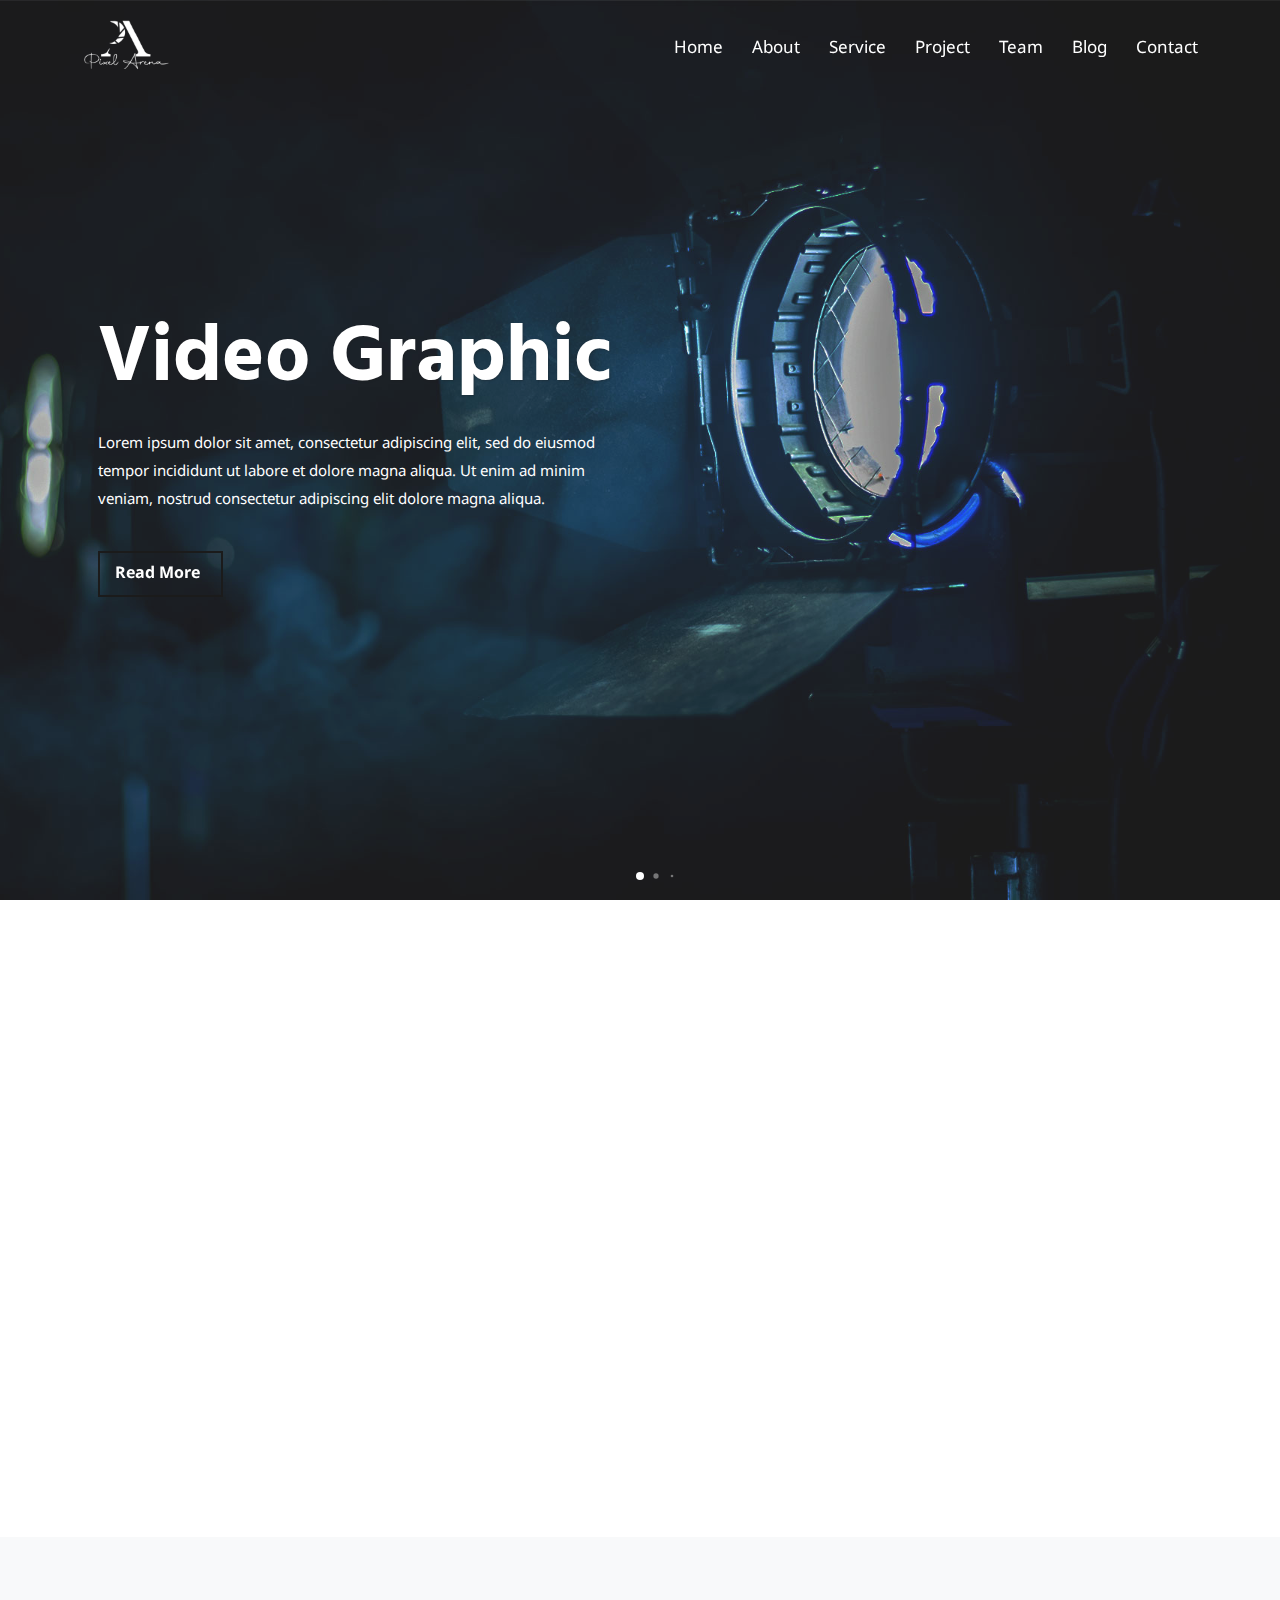
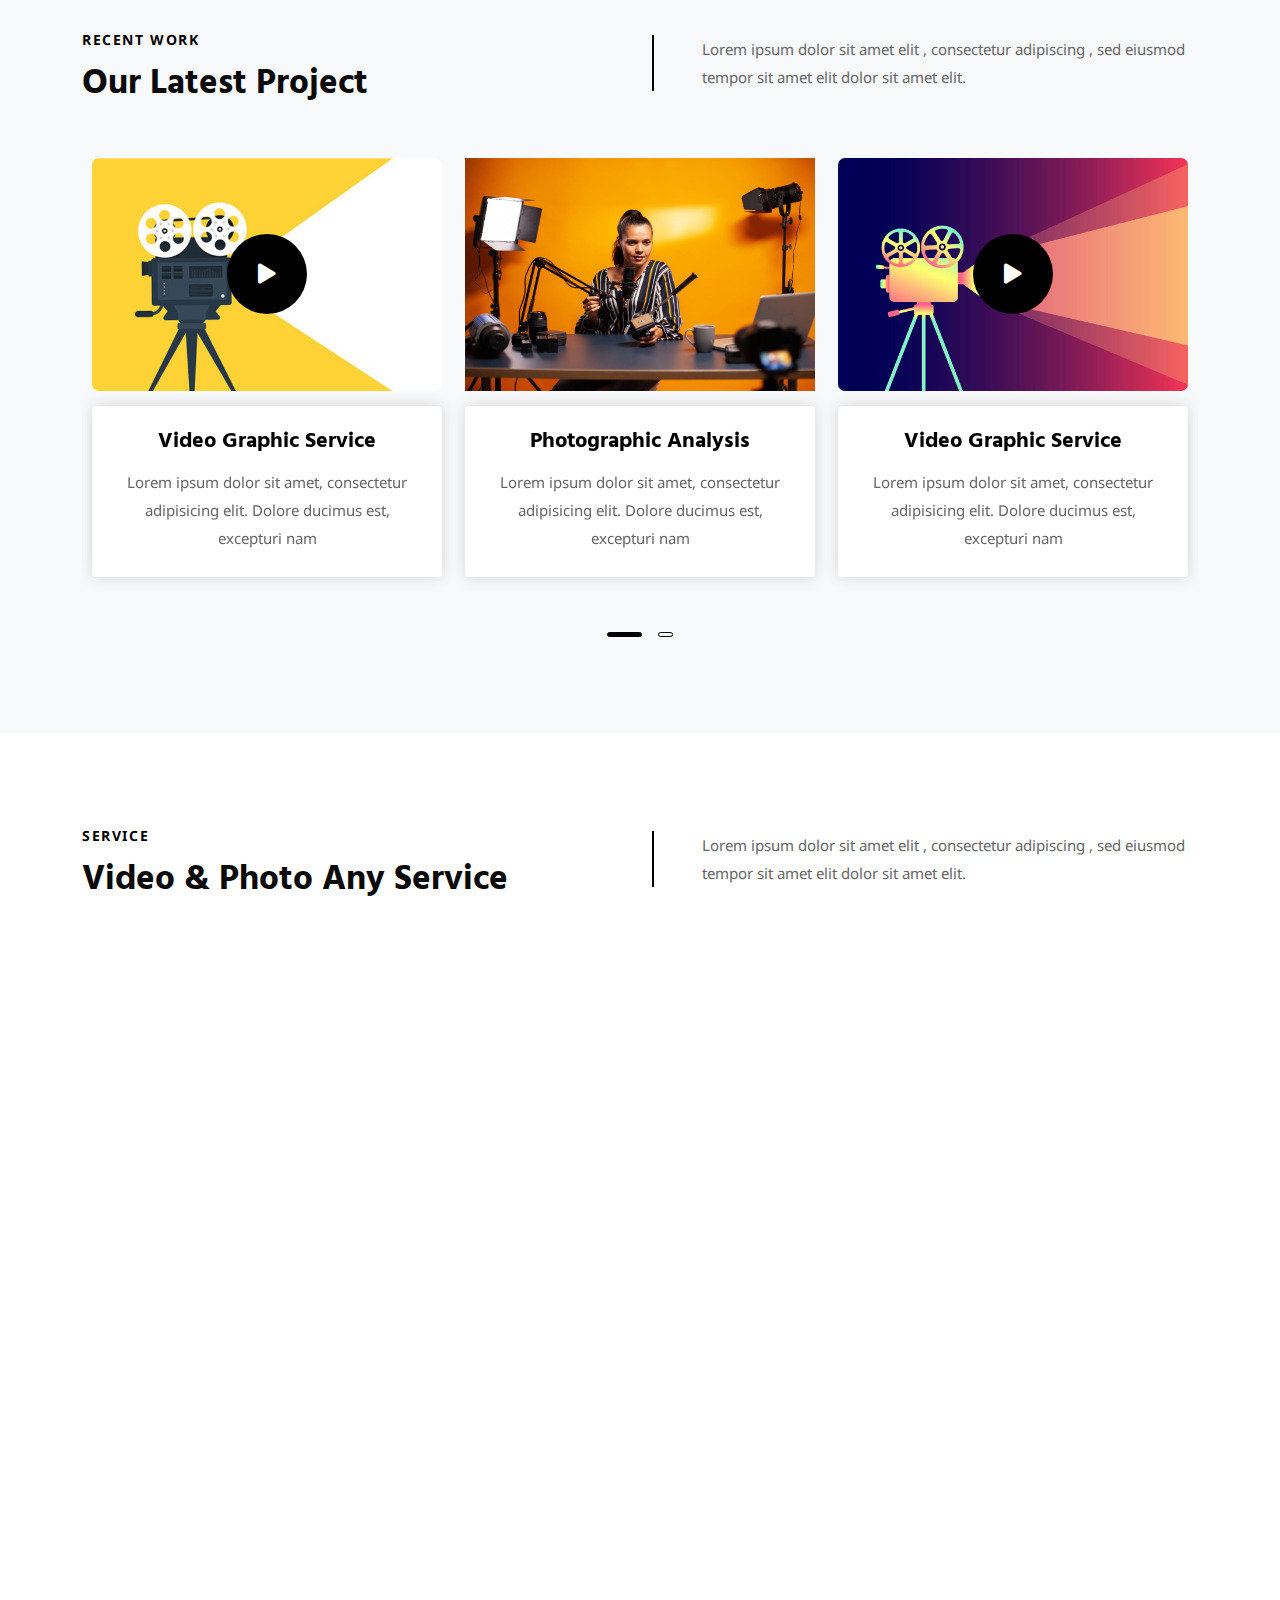
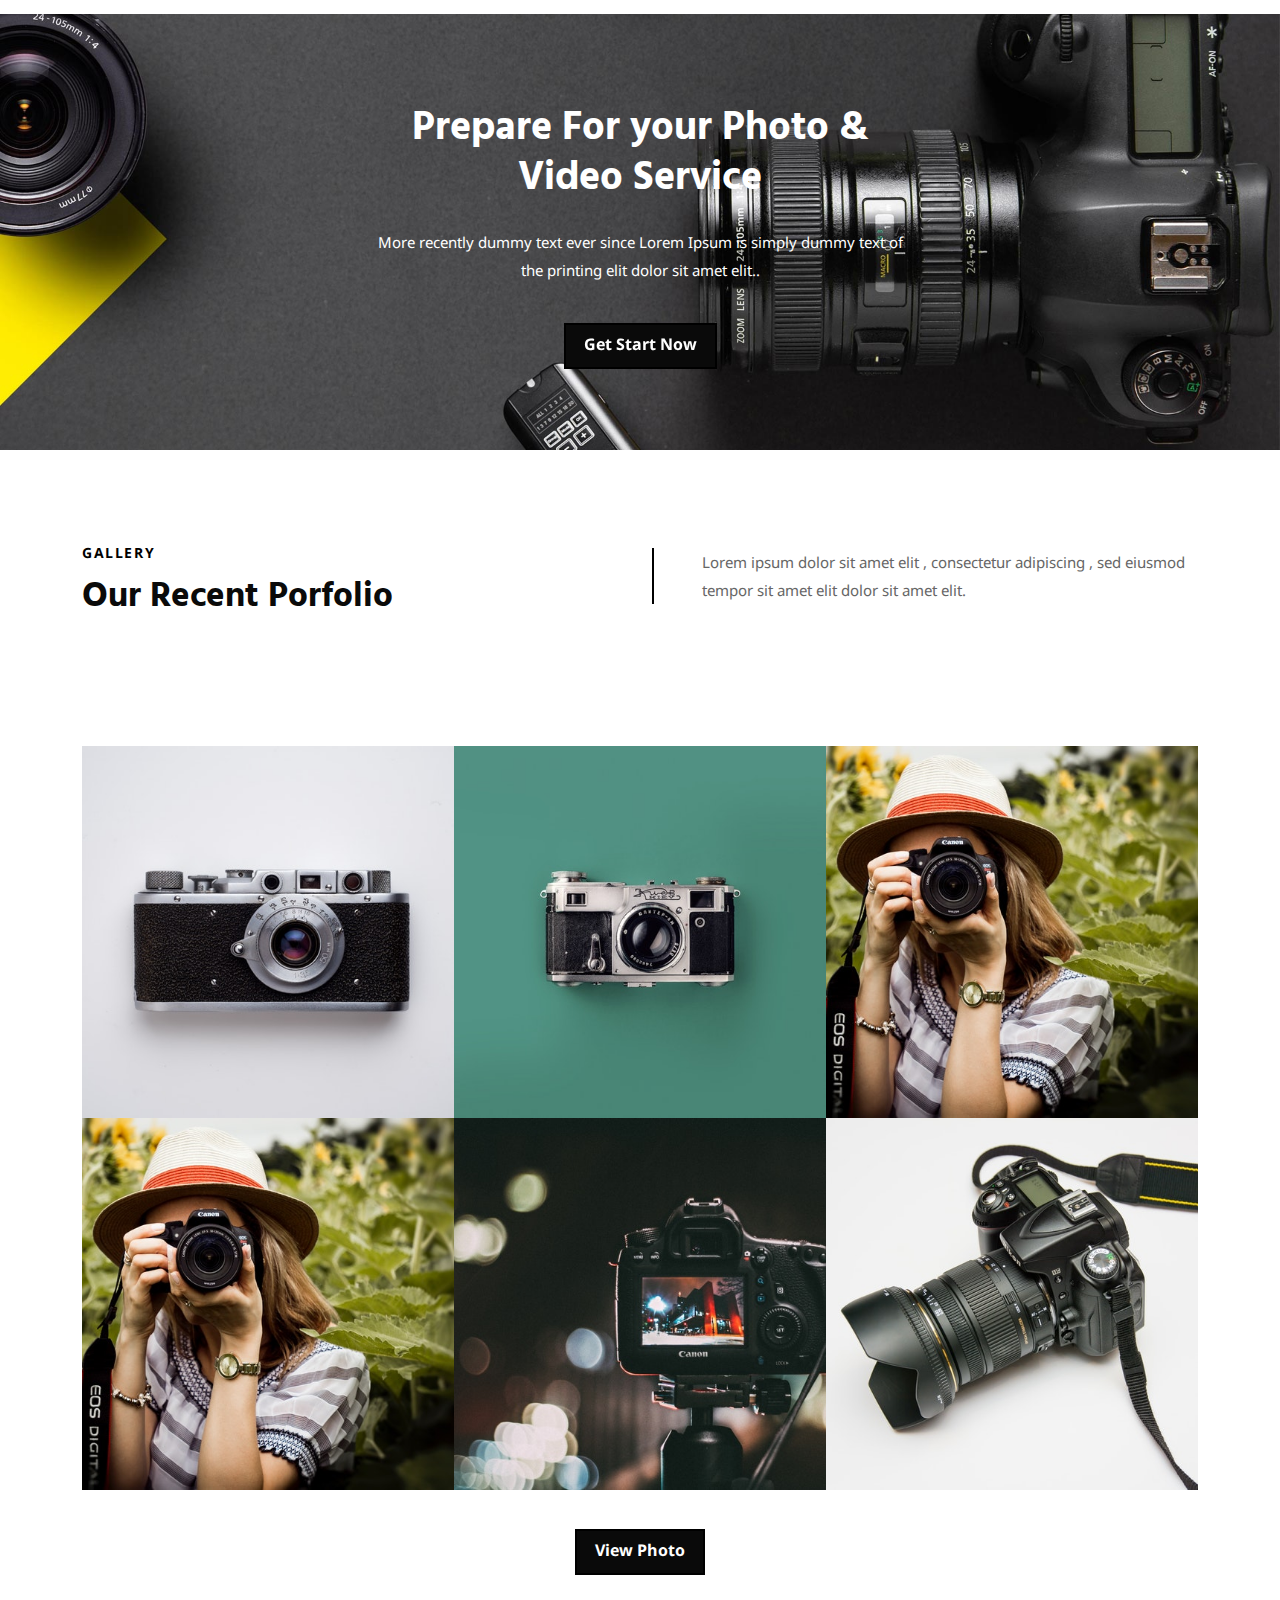
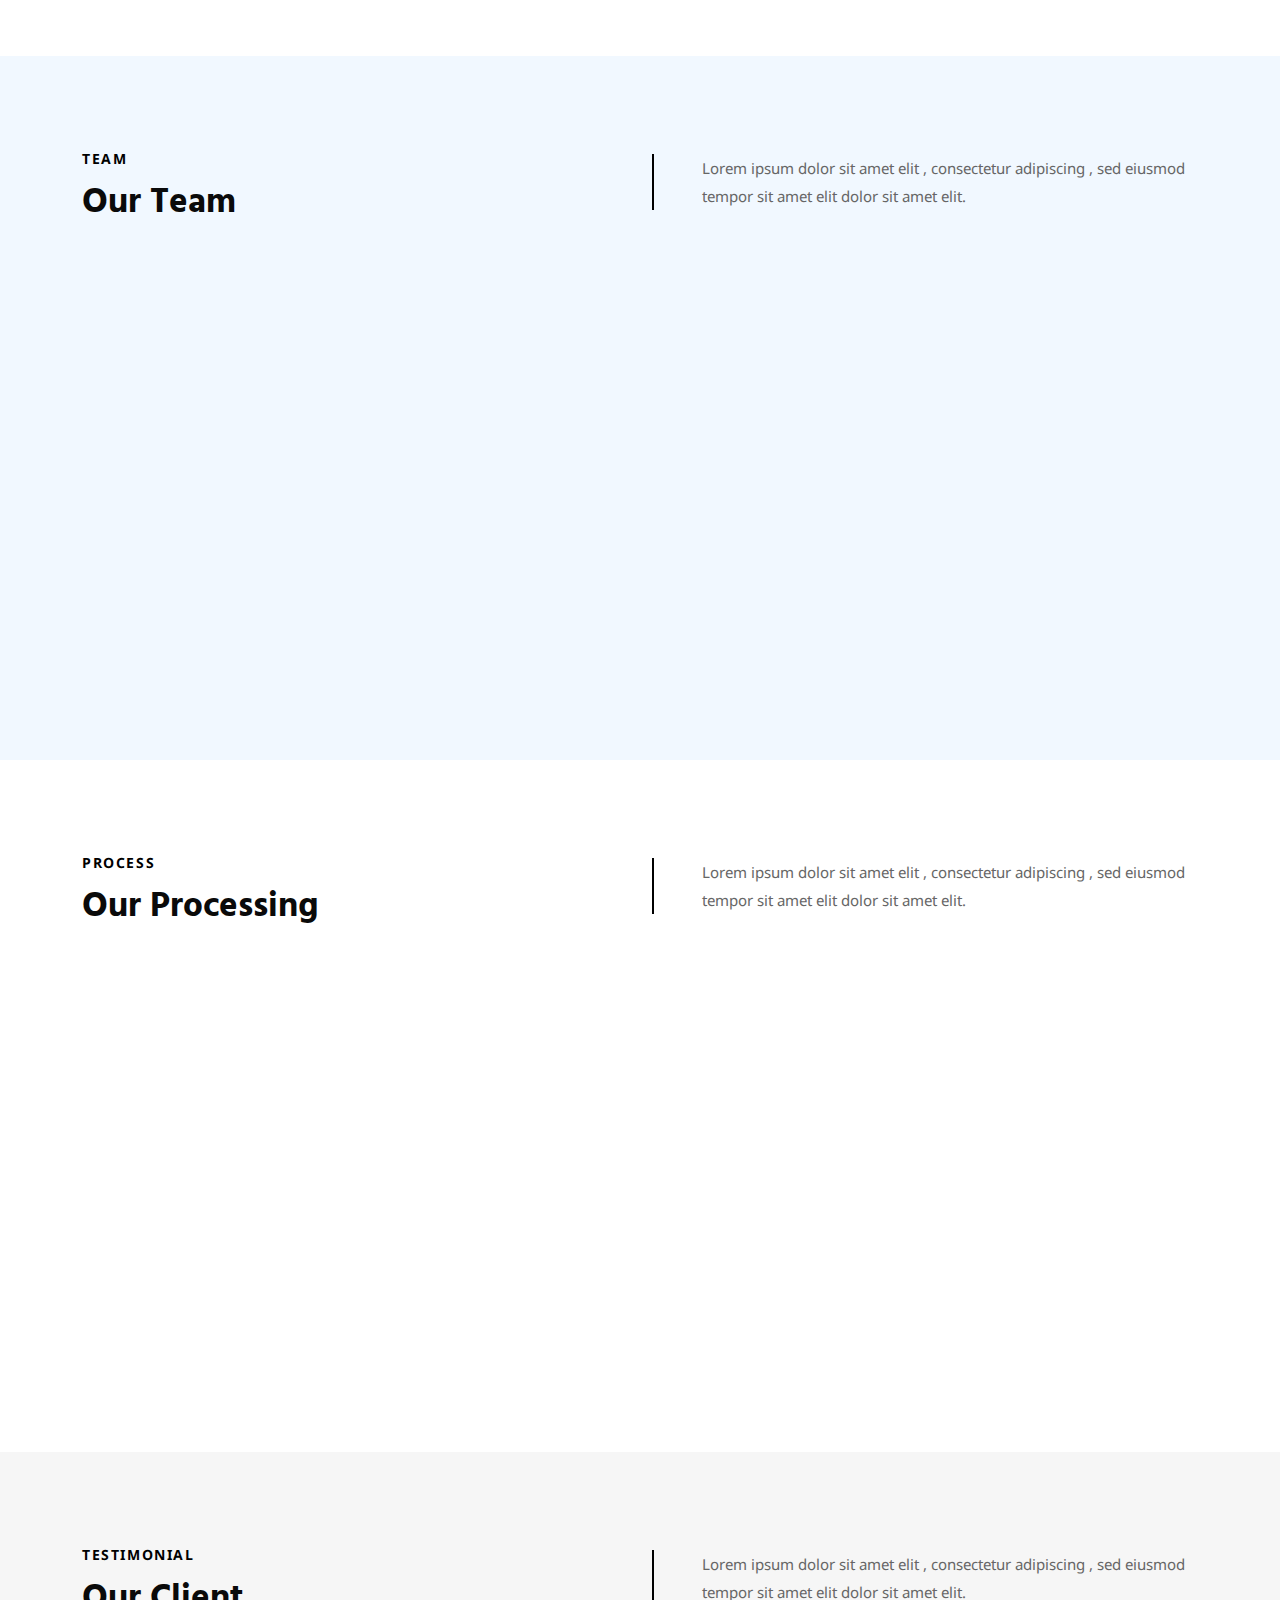
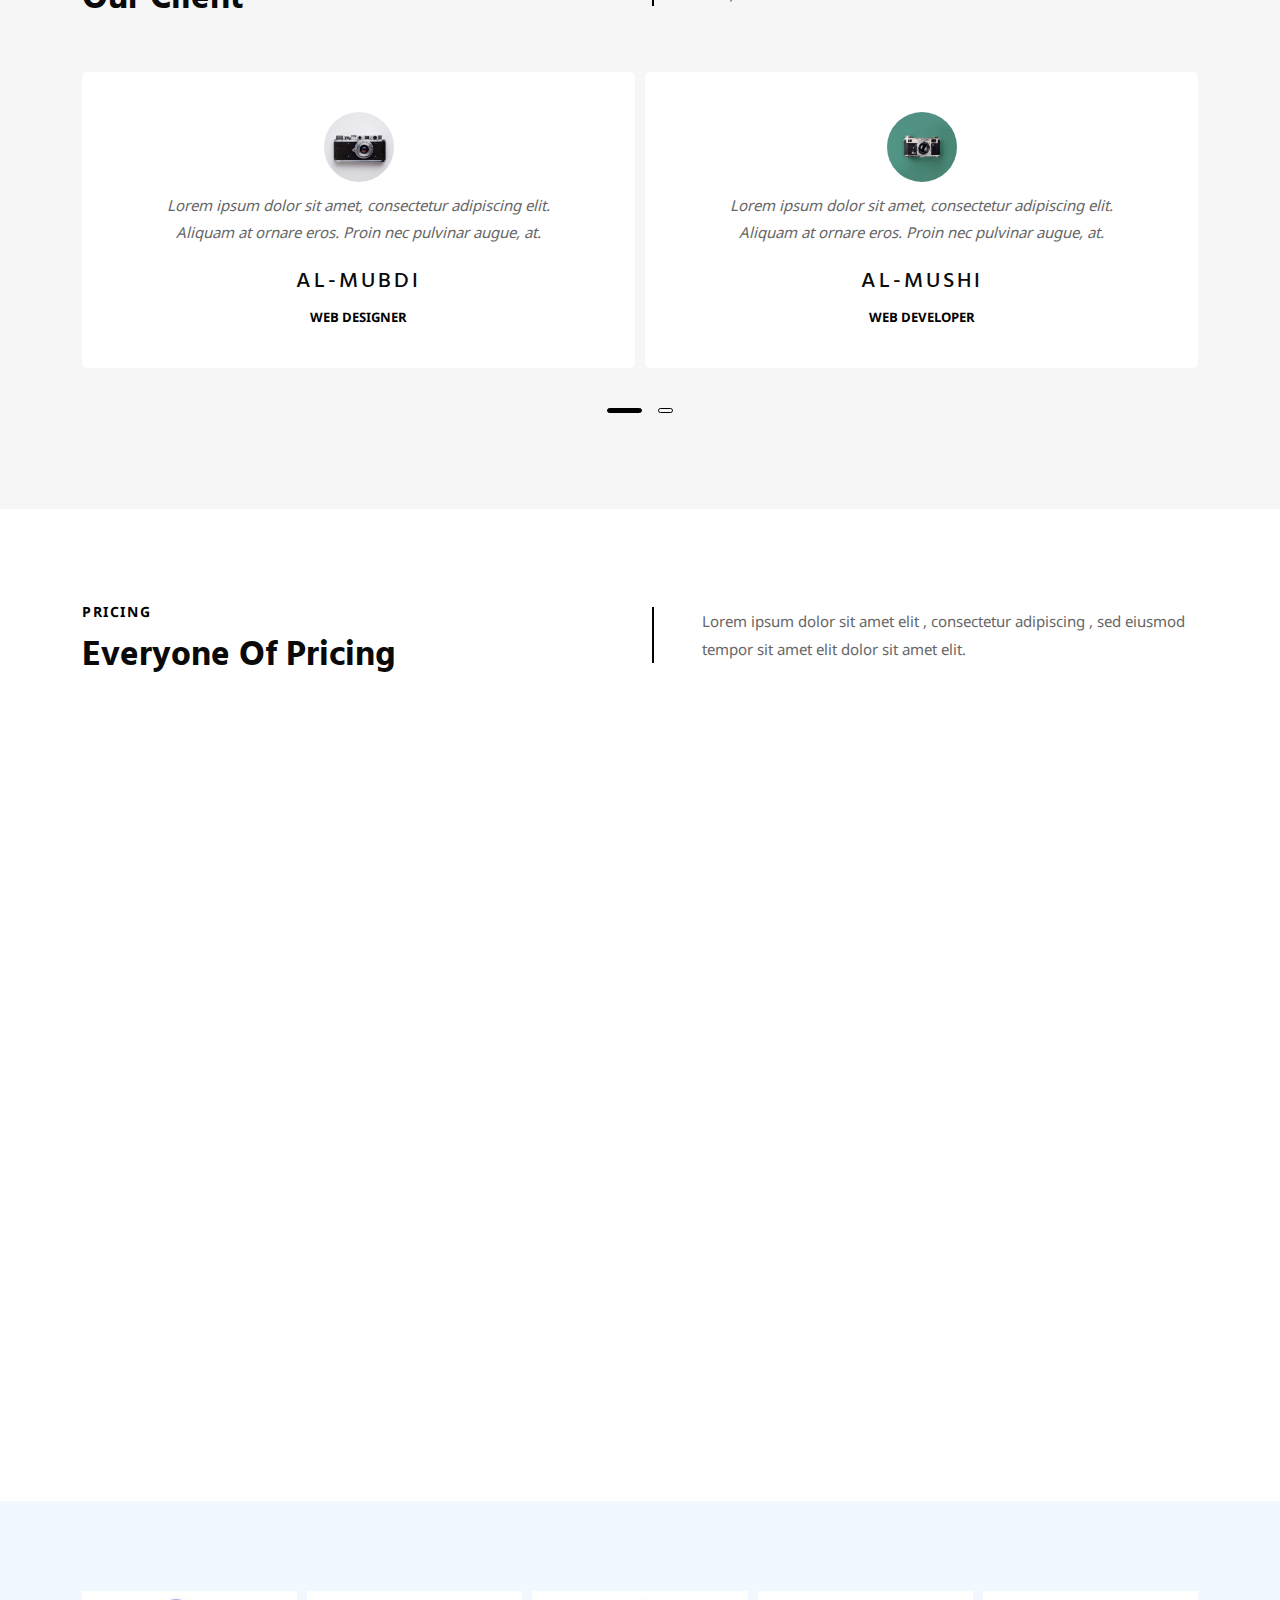
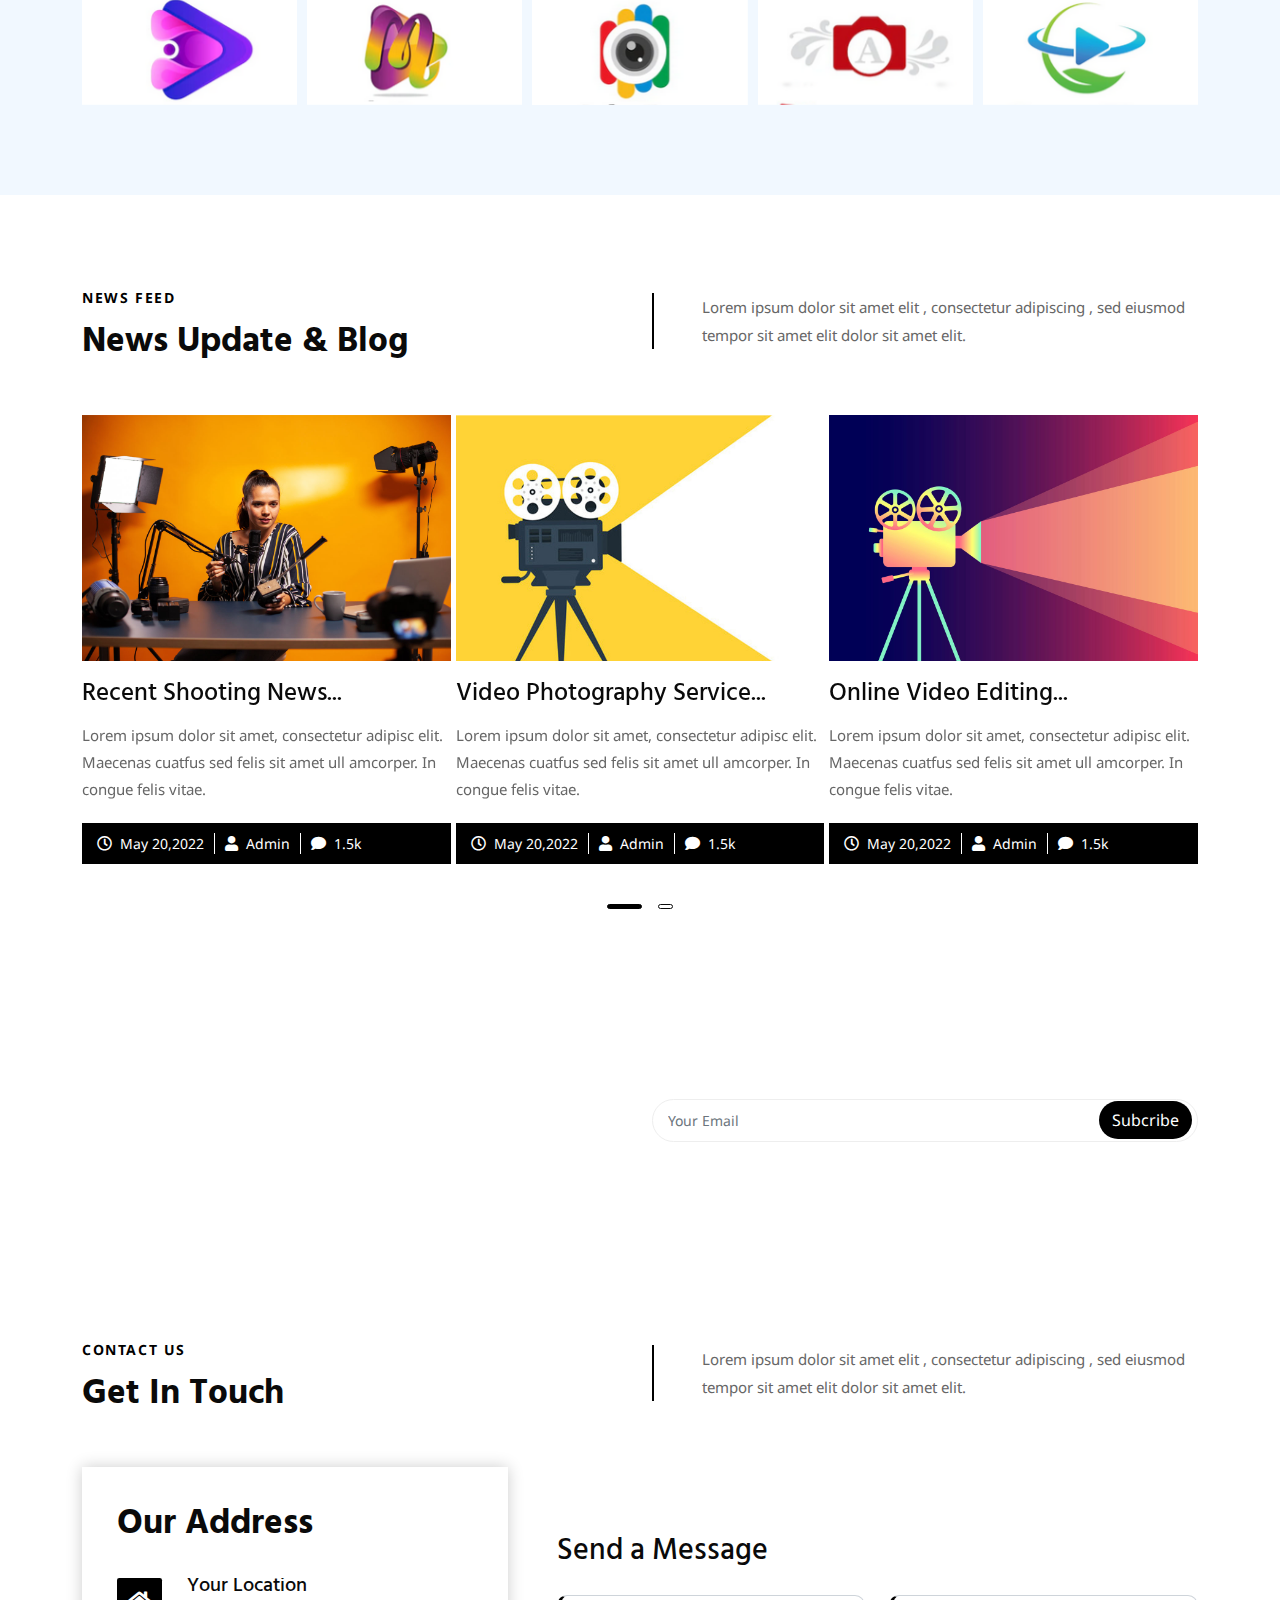
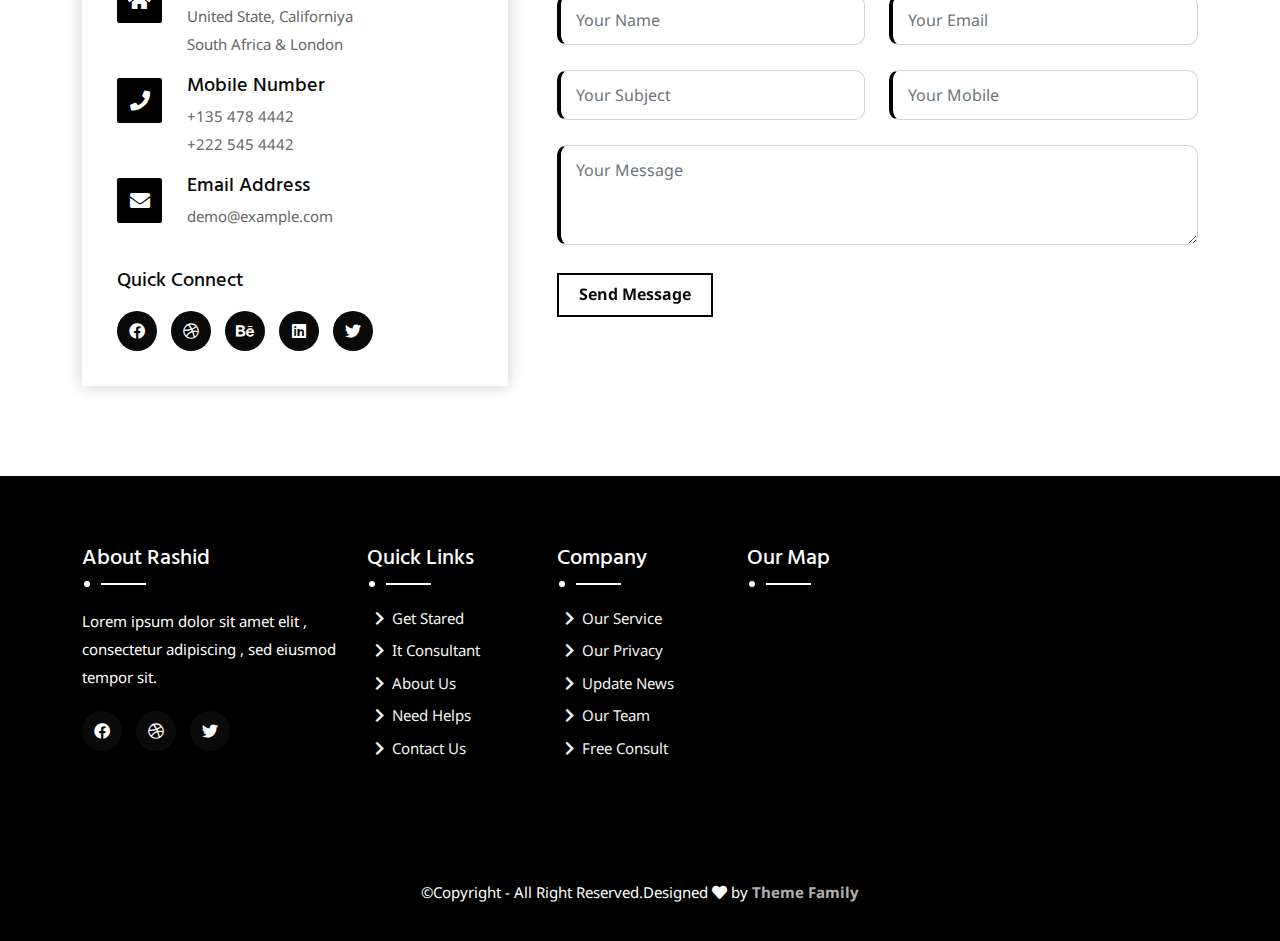
==== commit 7b98b555: "added color and more" ====
--- a/public/index.html
+++ b/public/index.html
@@ -77,14 +77,7 @@
 						<div class="header_right">
 							<nav id="main-menu" class="ms-lg-auto">
 								<ul>
-									<li><a href="#home">Home <i class="fa fa-chevron-down ms-1 arrow-btn f-13"></i></a>
-										<ul>
-											<li><a href="./index.html">Home Silder </a>
-											</li>
-											<li><a href="./index1.html">Home Clip</a>
-											</li>
-										</ul>
-									</li>
+									<li><a href="#home">Home </a></li>
 									<li><a href="#about">About</a></li>
 									<li><a href="#service">Service</a></li>
 									<li><a href="#portfolio">Project</a></li>
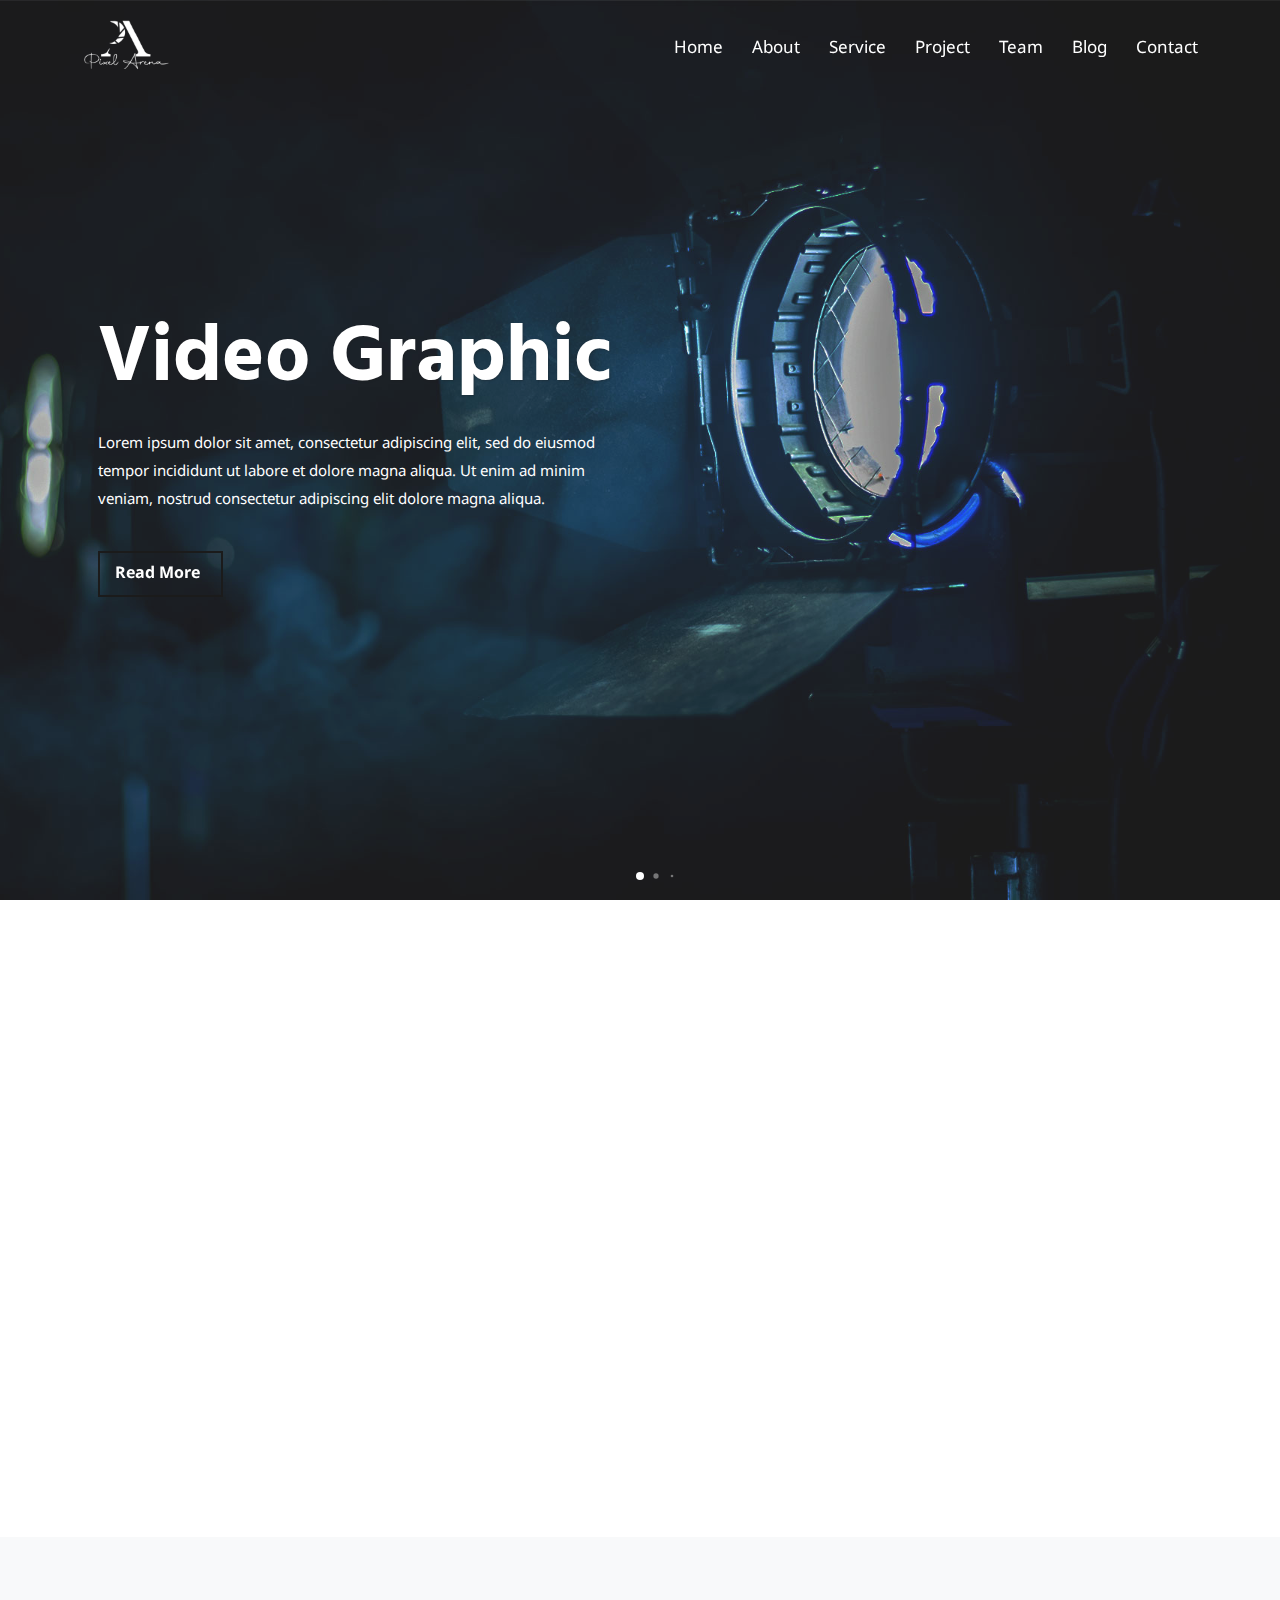
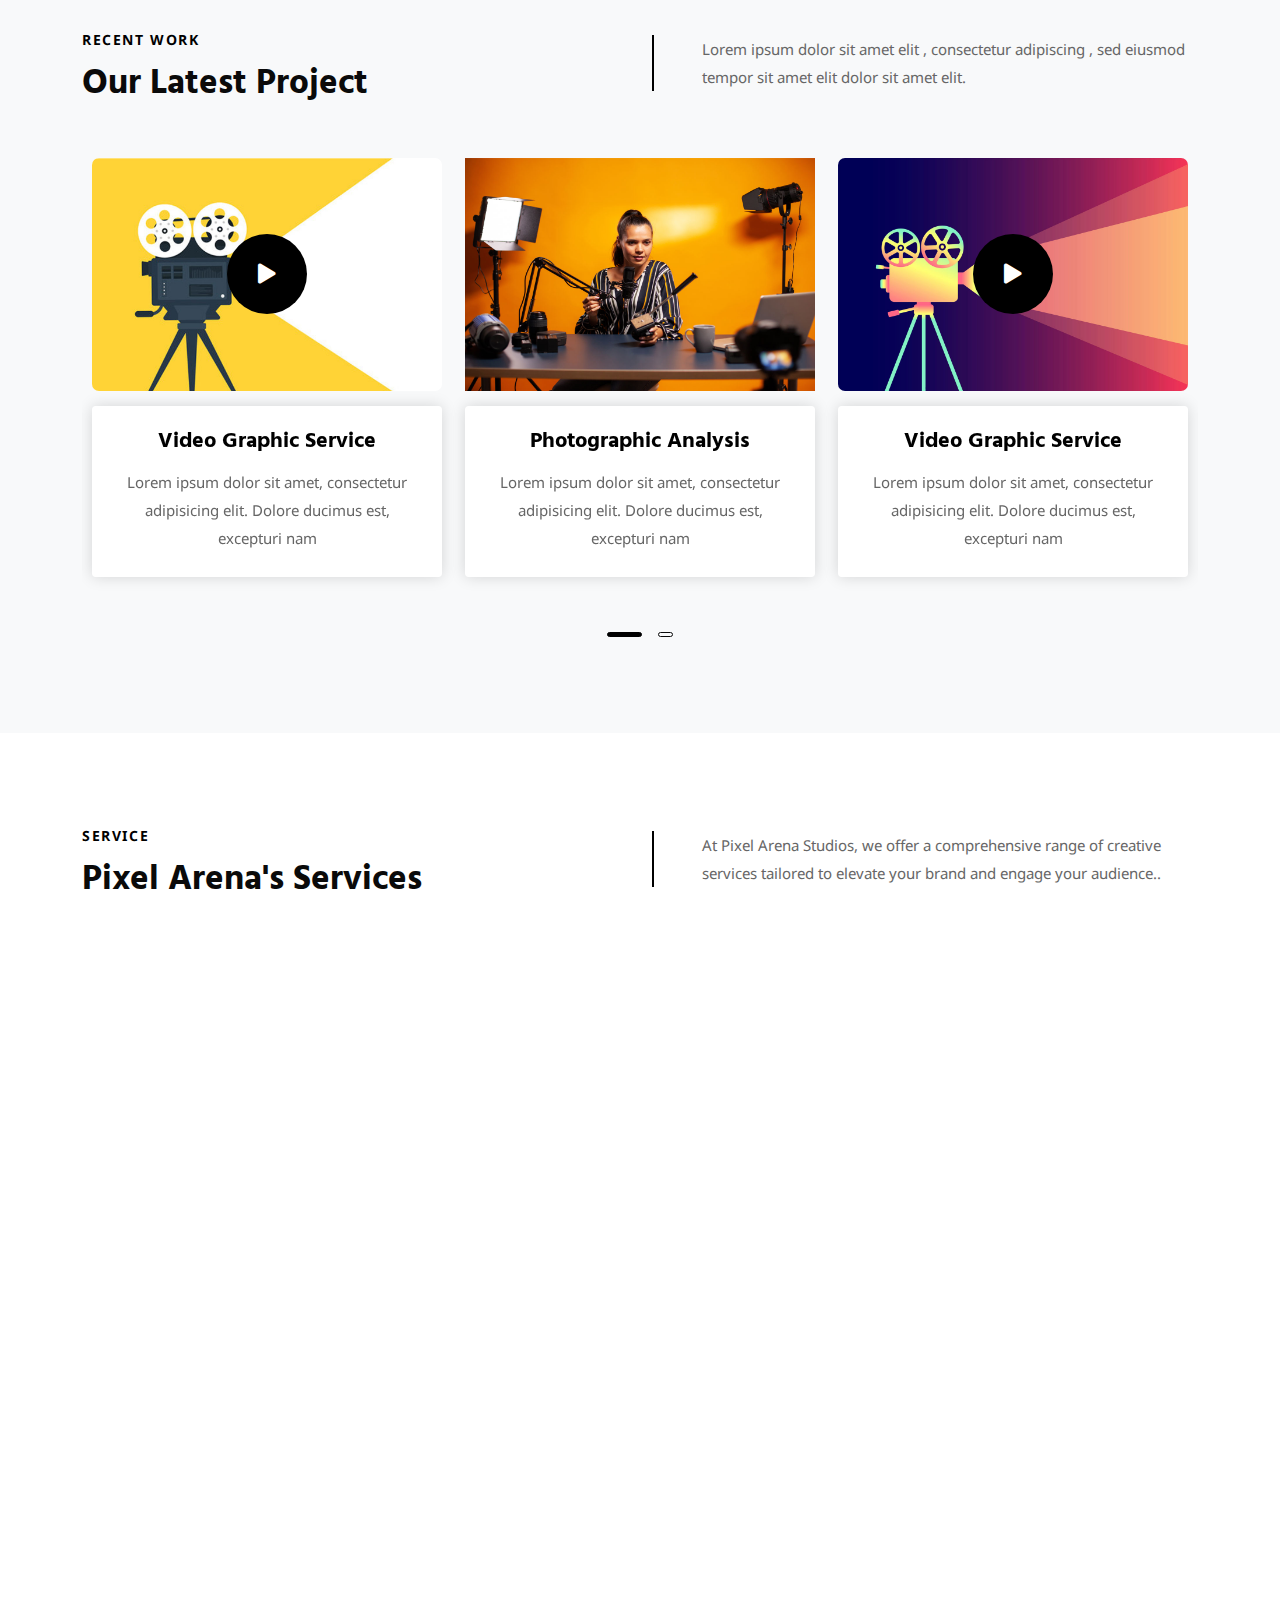
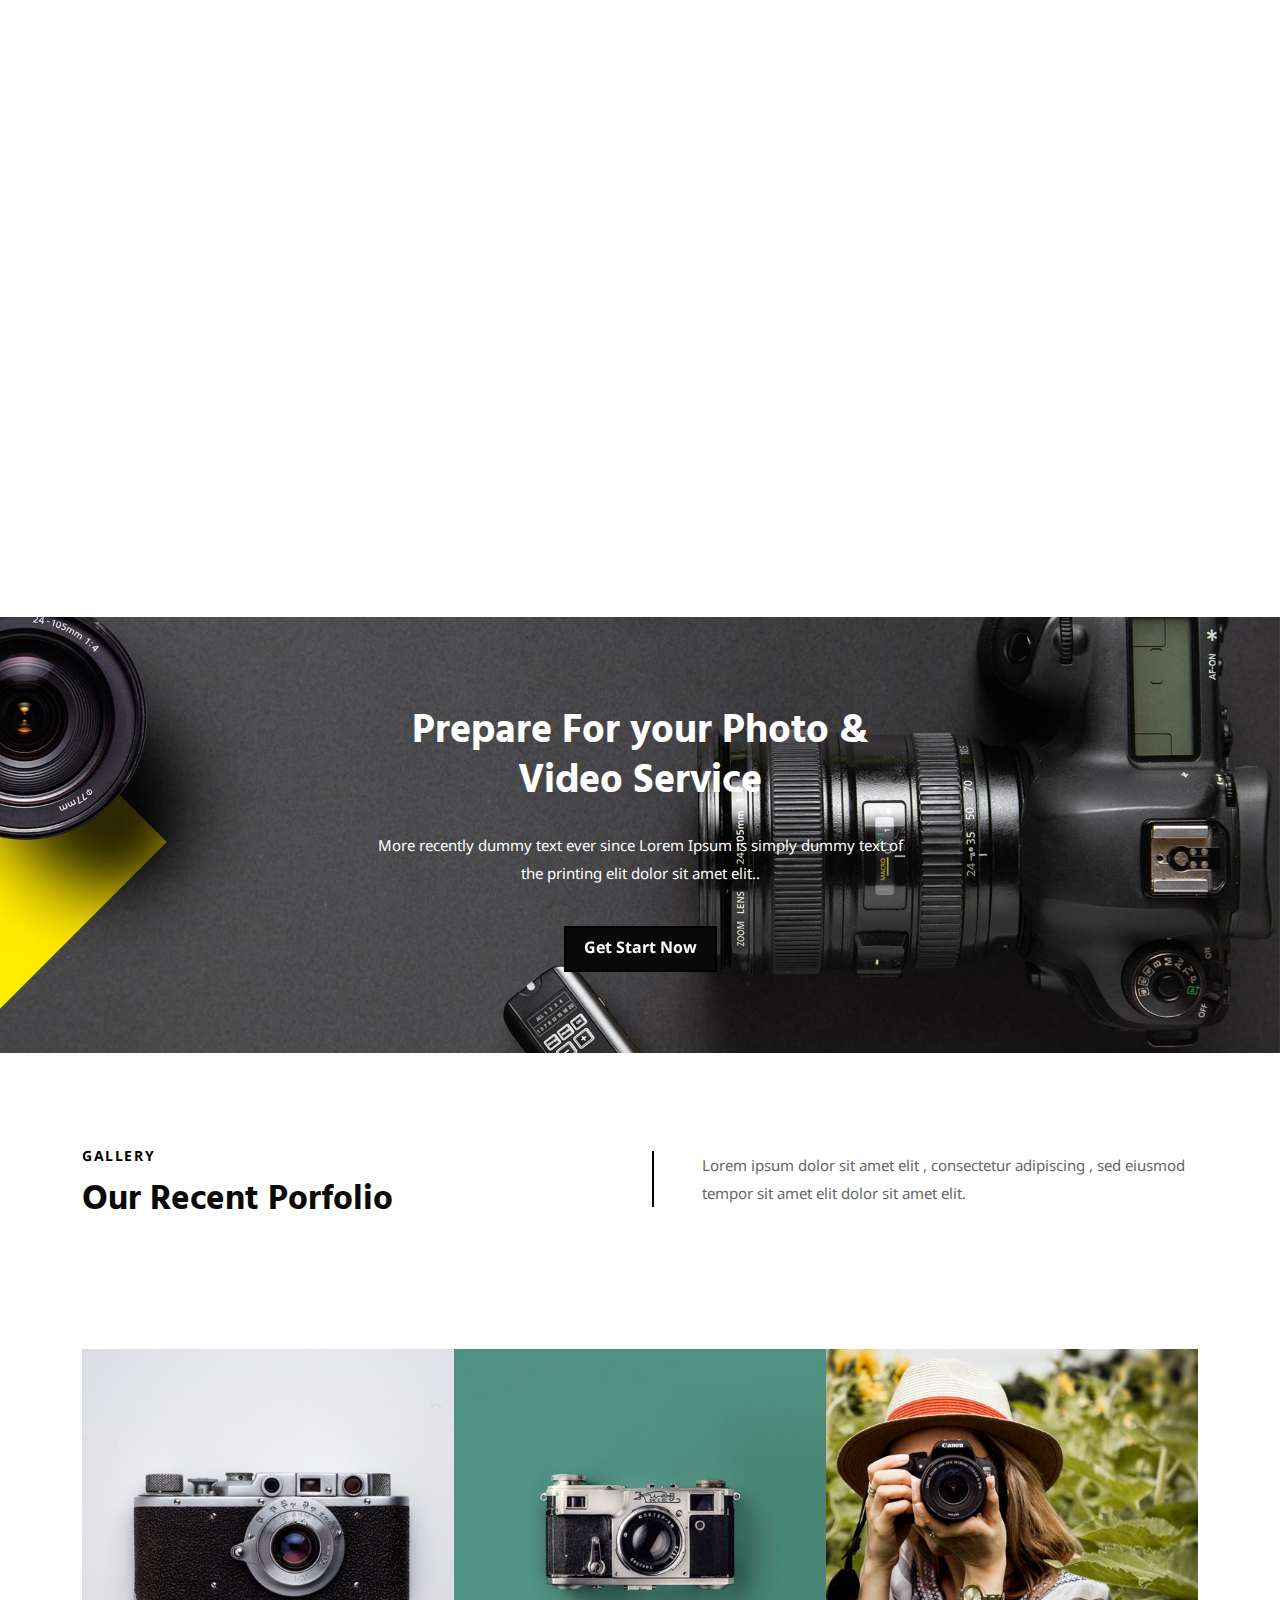
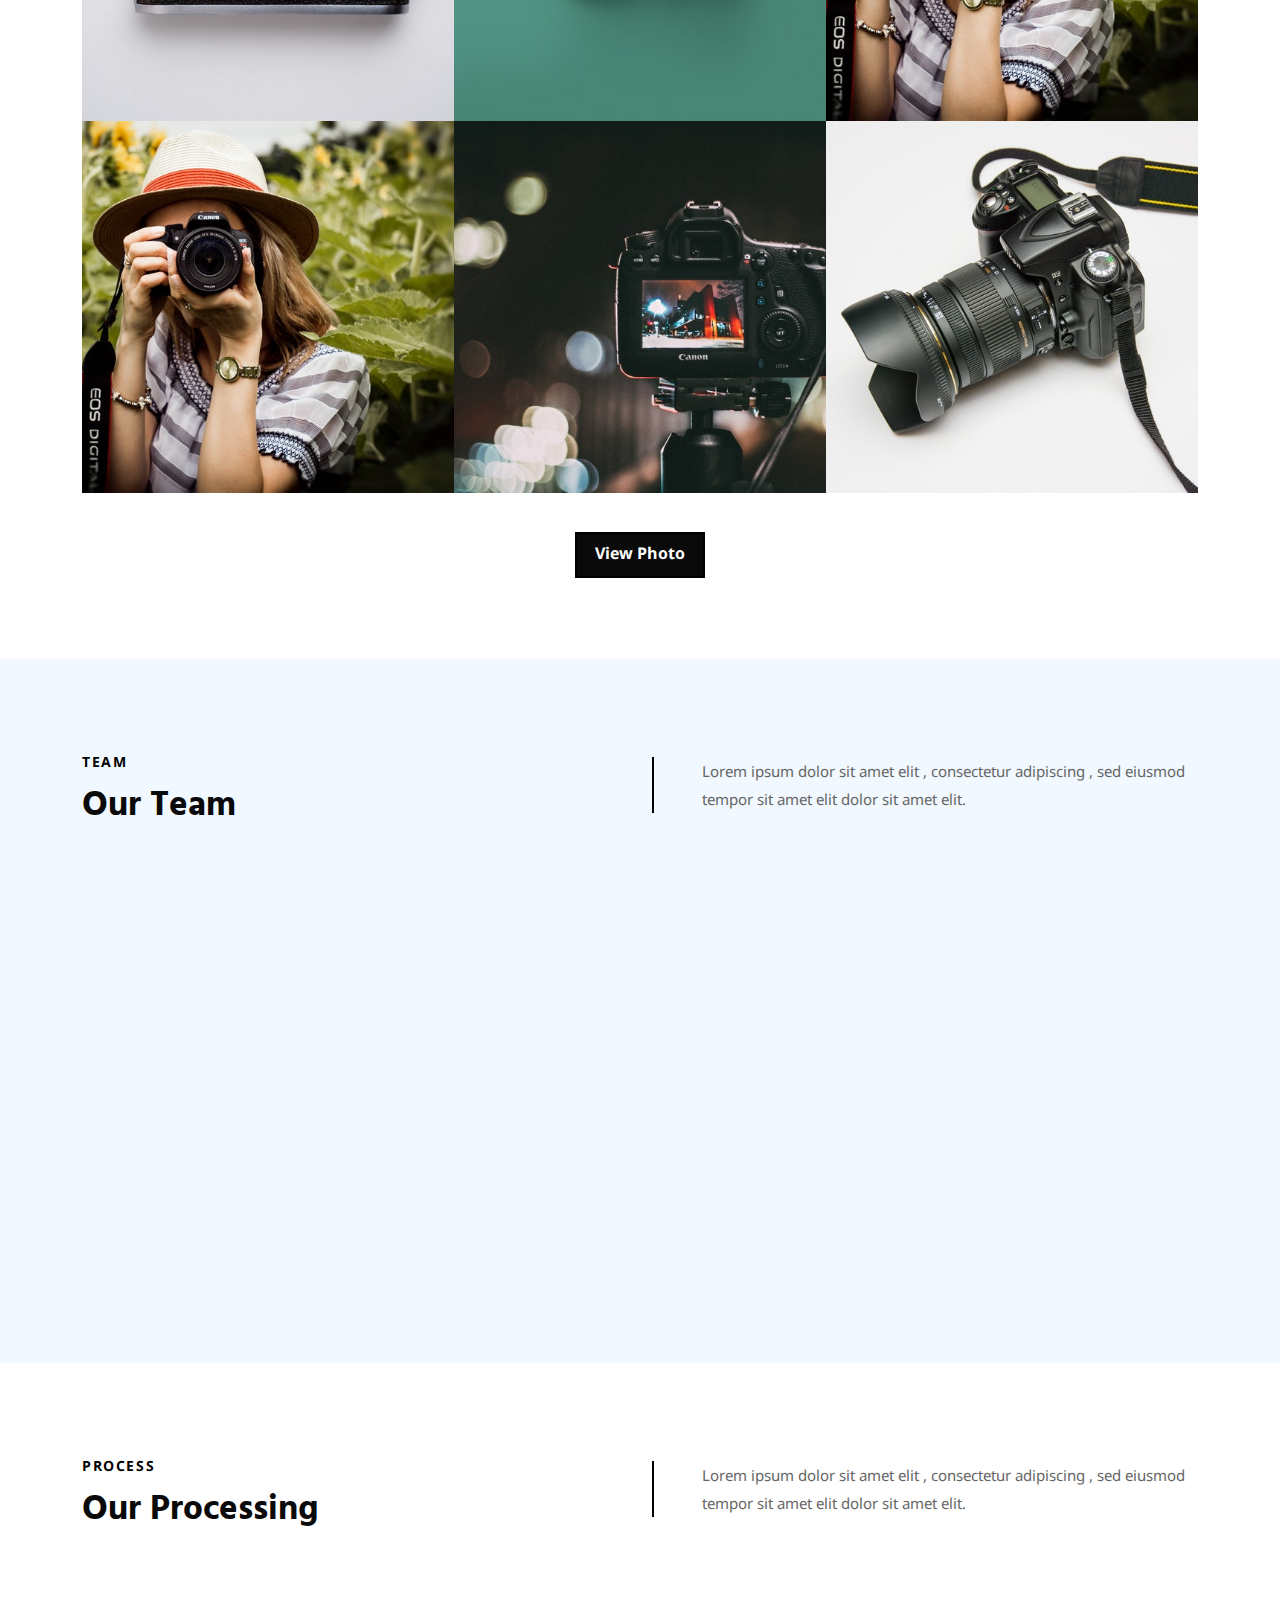
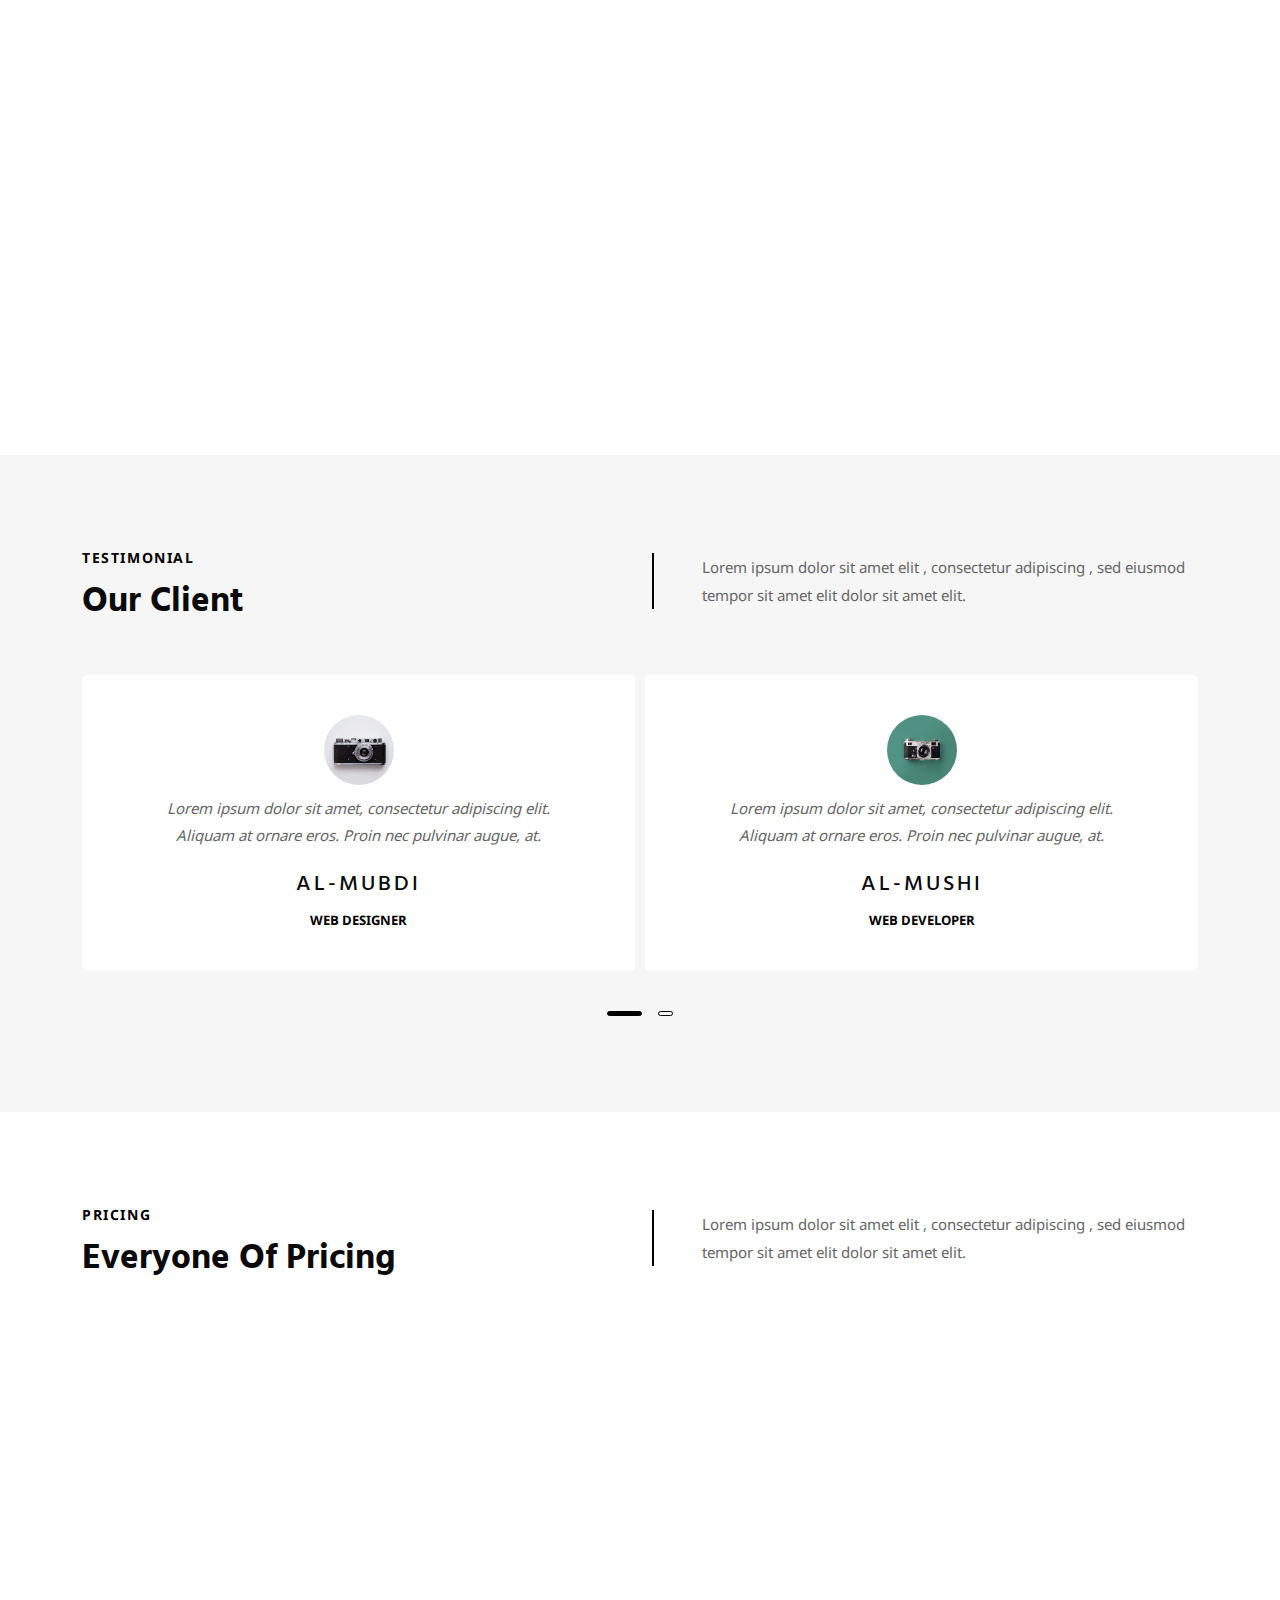
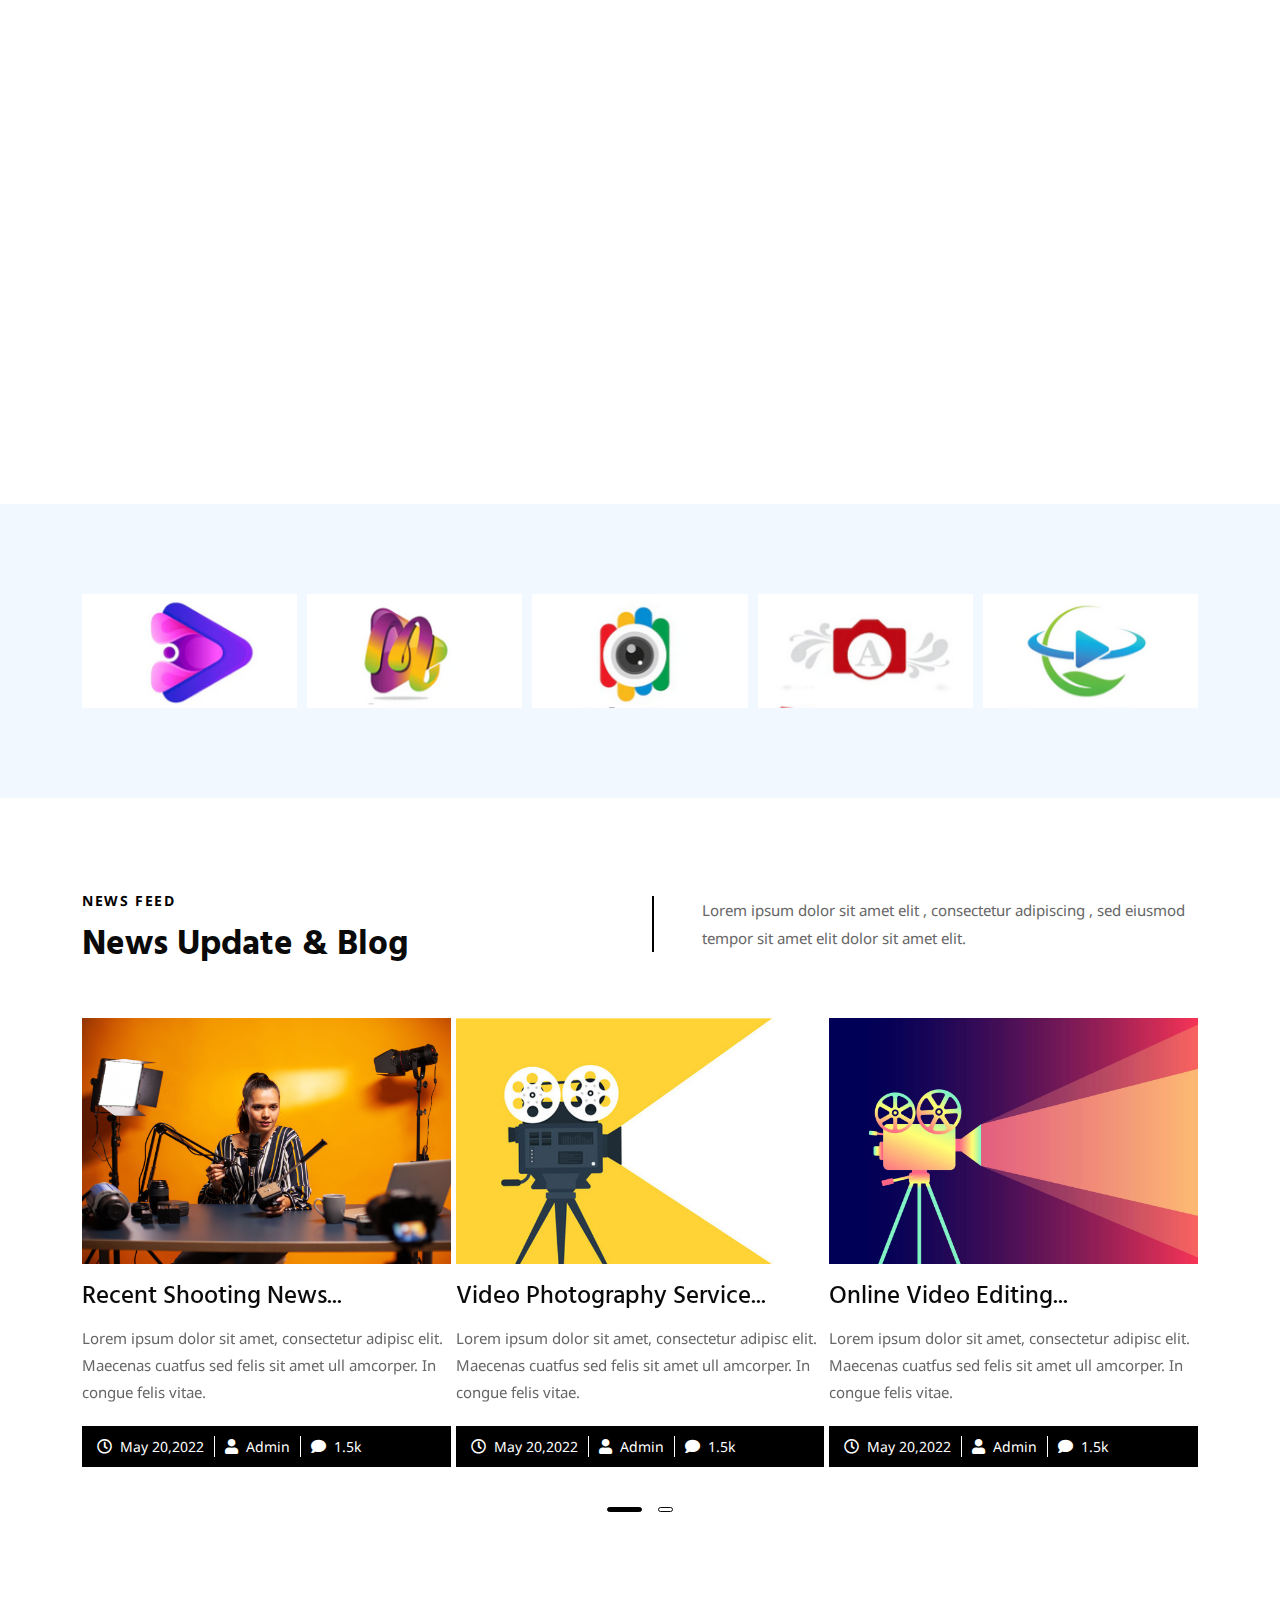
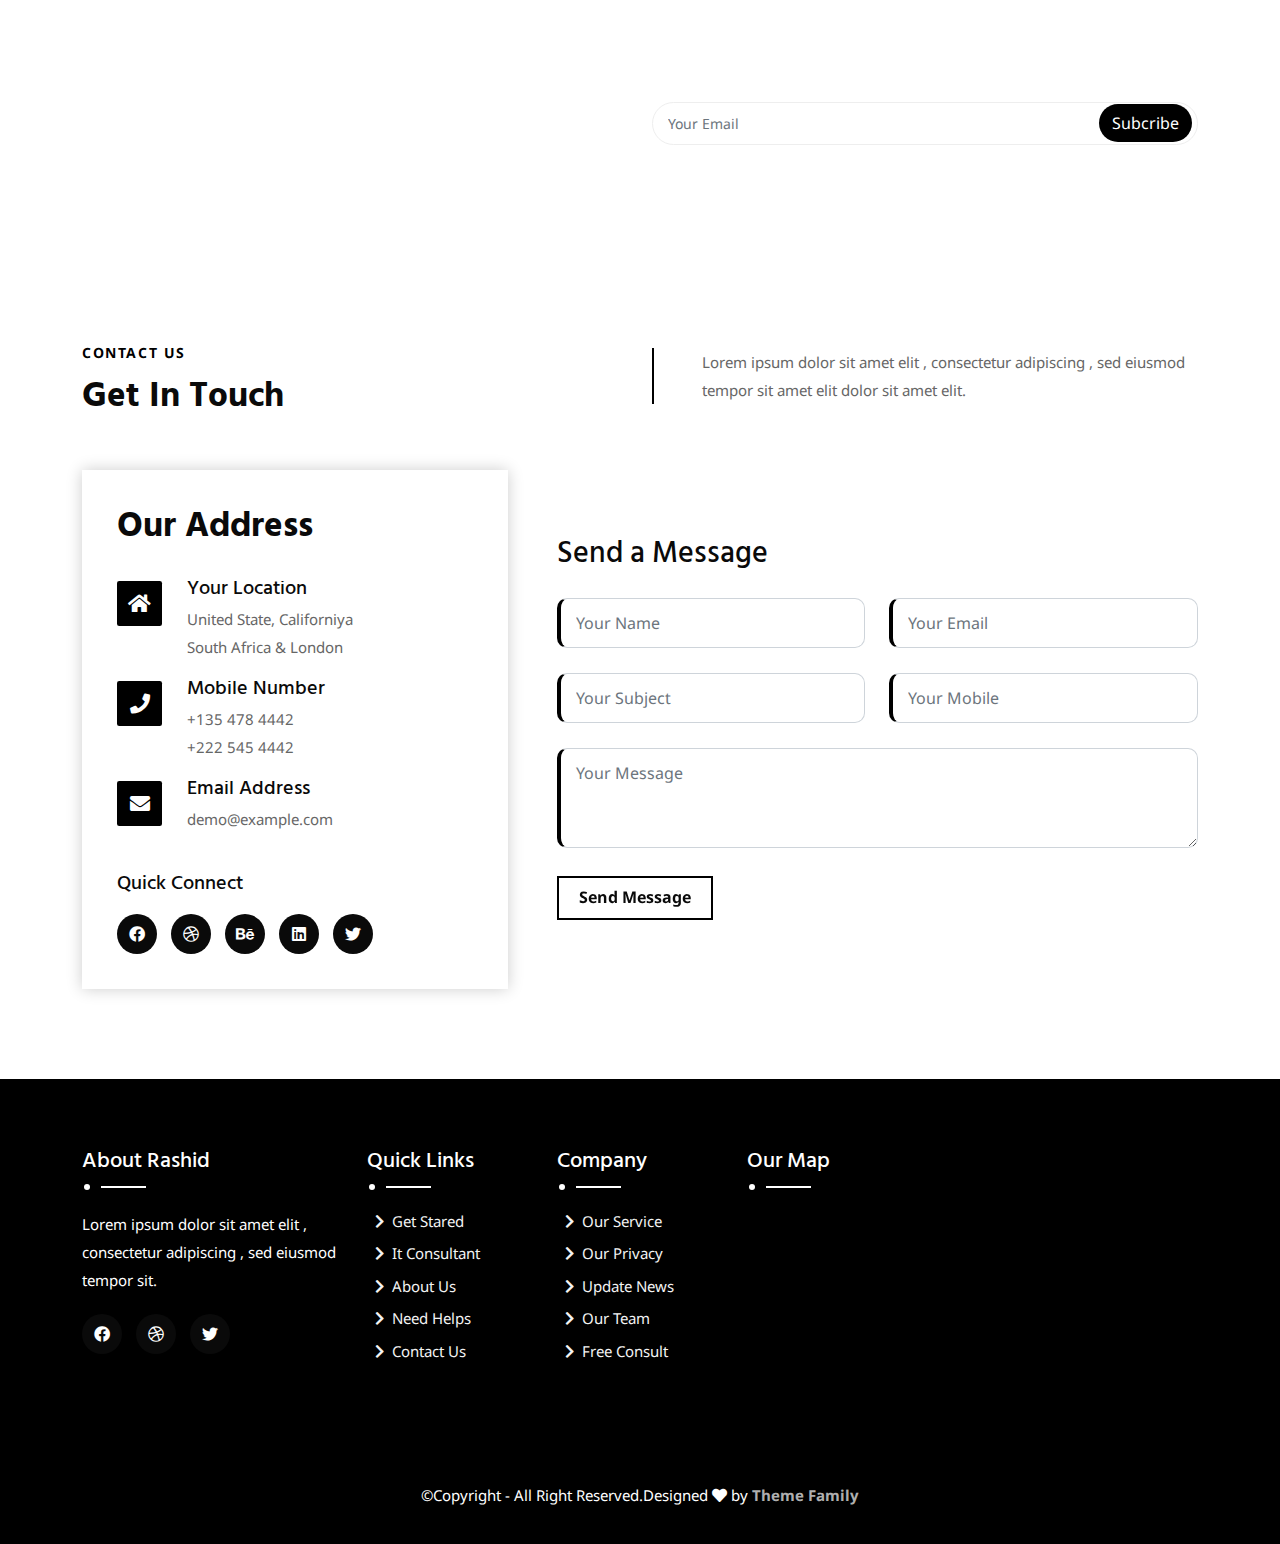
==== commit 7624a4fa: "added the latest" ====
--- a/public/index.html
+++ b/public/index.html
@@ -193,15 +193,15 @@
 						data-wow-offset="0">
 						<div class="atf-section-title">
 							<h5>About Us</h5>
-							<h2 class="">I'm photographer &amp; video grapher 10 Years.</h2>
-							<p class="border-left ps-3">You can It Solution Easy to Learn and Program that you can
-								easily Develop Cost of supplies and equipment good .</p>
+							<h2 class="">A Decade of Excellence in Audio/Visual Storytelling</h2>
+							<p class="border-left ps-3">With a decade of experience, we specialize in creating
+								captivating audio and visual content that tells your story beautifully</p>
 						</div>
 						<ul class="listing-style">
-							<li>Photographer of good or services for sale</li>
-							<li>Rate of supplies and equipment</li>
-							<li>You can It Solution Easy to Learn </li>
-							<li>You can It Solution Easy to Learn </li>
+							<li>Elevating your brand through stunning visuals.</li>
+							<li>Where creativity and expertise converge</li>
+							<li>Crafting visual stories that leave a mark </li>
+							<li>Creating engaging content for your brand.</li>
 						</ul>
 						<div class="atf-about-btn mt-5">
 							<a class="atf-themes-btn" href="#" data-hover="about us"> <span>about us</span></a>
@@ -213,8 +213,7 @@
 						<div class="about-image atf-program-img  atf-video ">
 							<img src="1.jpg" alt="">
 						</div>
-						<a class="atf-video-icon atf-video-icon-border" href="https://www.youtube.com/embed/tlThdr3O5Qo"
-							data-rel="lightcase">
+						<a class="atf-video-icon atf-video-icon-border" href="#" data-rel="lightcase">
 							<i class="fas fa-play"></i>
 						</a>
 					</div>
@@ -322,14 +321,14 @@
 					<div class="col-lg-6">
 						<div class="atf-section-title text-left">
 							<h5 class="atf-sheading"> Service</h5>
-							<h2 class="">Video &amp; Photo Any Service</h2>
-						</div>
-					</div>
-
-					<div class="col-lg-6">
-						<div class="atf-section-title text-left">
-							<p class=" border-left ps-5">Lorem ipsum dolor sit amet elit , consectetur adipiscing , sed
-								eiusmod tempor sit amet elit dolor sit amet elit.</p>
+							<h2 class="">Pixel Arena's Services</h2>
+						</div>
+					</div>
+
+					<div class="col-lg-6">
+						<div class="atf-section-title text-left">
+							<p class=" border-left ps-5">At Pixel Arena Studios, we offer a comprehensive range of
+								creative services tailored to elevate your brand and engage your audience..</p>
 						</div>
 					</div>
 				</div>
@@ -341,16 +340,16 @@
 						<div class="atf-single-service">
 							<div class="service-header">
 								<div class="service-value">
-									<span class="amount"><i class="fas fa-camera-retro"></i></span>
-								</div>
-							</div>
-							<h3 class="title">Photo editing</h3>
+									<span class="amount"><i class="fas fa-video"></i></span>
+								</div>
+							</div>
+							<h3 class="title">Video Production</h3>
 							<ul class="service-content">
-								<li>Photo Sesion</li>
-								<li>Video Editing</li>
-								<li>Online Editing</li>
-								<li class="disable">Art Photo Sesion</li>
-								<li class="disable">24/7 Support</li>
+								<li>Corporate Videos</li>
+								<li>Brand Films</li>
+								<li>Product Demos</li>
+								<li>Event Coverage</li>
+								<li>Documentary Film</li>
 							</ul>
 						</div>
 					</div>
@@ -360,16 +359,15 @@
 						<div class="atf-single-service">
 							<div class="service-header">
 								<div class="service-value">
-									<span class="amount"><i class="fas fa-video"></i></span>
-								</div>
-							</div>
-							<h3 class="title">Video editing</h3>
+									<span class="amount"><i class="fas fa-film"></i></span>
+								</div>
+							</div>
+							<h3 class="title">Animation and Motion Graphics</h3>
 							<ul class="service-content">
-								<li>Photo Sesion</li>
-								<li>Video Editing</li>
-								<li>Online Editing</li>
-								<li class="disable">Art Photo Sesion</li>
-								<li class="disable">24/7 Support</li>
+								<li>Animated Ads</li>
+								<li>2D & 3D Anim.</li>
+								<li>Character Anim.</li>
+								<li>Visual Effects</li>
 							</ul>
 						</div>
 					</div>
@@ -378,20 +376,76 @@
 						<div class="atf-single-service">
 							<div class="service-header">
 								<div class="service-value">
-									<span class="amount"><i class="fas fa-photo-video"></i></span>
-								</div>
-							</div>
-							<h3 class="title">Online editing</h3>
+									<span class="amount"><i class="fas fa-microphone"></i></span>
+								</div>
+							</div>
+							<h3 class="title">Podcast Production</h3>
 							<ul class="service-content">
-								<li>Photo Sesion</li>
-								<li>Video Editing</li>
-								<li>Online Editing</li>
-								<li class="disable">Art Photo Sesion</li>
-								<li class="disable">24/7 Support</li>
-							</ul>
-						</div>
-					</div>
-
+								<li>Podcast Record.</li>
+								<li>Scriptwriting</li>
+								<li>Podcast Marketing</li>
+								<li>Audio Branding</li>
+								<li>&nbsp;</li>
+							</ul>
+						</div>
+					</div>
+				</div>
+				<div class="row clearfix">
+					<div class="col-lg-4 col-md-6 col-12 wow fadeIn" data-wow-duration="1s" data-wow-delay="0.2s"
+						data-wow-offset="0">
+						<div class="atf-single-service">
+							<div class="service-header">
+								<div class="service-value">
+									<span class="amount"><i class="fas fa-paint-brush"></i></span>
+								</div>
+							</div>
+							<h3 class="title">Graphic Design</h3>
+							<ul class="service-content">
+								<li>Logo Design</li>
+								<li>Branding Collat.</li>
+								<li>Infographics</li>
+								<li>Social Media Gr.</li>
+								<li>Illustrations</li>
+							</ul>
+						</div>
+					</div>
+
+					<div class="col-lg-4 col-md-6 col-12 wow fadeIn" data-wow-duration="2s" data-wow-delay="0.3s"
+						data-wow-offset="0">
+						<div class="atf-single-service">
+							<div class="service-header">
+								<div class="service-value">
+									<span class="amount"><i class="fas fa-lightbulb"></i></span>
+								</div>
+							</div>
+							<h3 class="title">Content Strategy and Consultation</h3>
+							<ul class="service-content">
+								<li>Content Ideation</li>
+								<li>Audience Resear.</li>
+								<li>Content Optimiz.</li>
+								<li>Campaign Integr.</li>
+								<li>Performance Tr.</li>
+							</ul>
+						</div>
+					</div>
+					<div class="col-lg-4 col-md-6 col-12 wow fadeIn" data-wow-duration="3s" data-wow-delay="0.4s"
+						data-wow-offset="0">
+						<div class="atf-single-service">
+							<div class="service-header">
+								<div class="service-value">
+									<span class="amount"><i class="fas fa-camera"></i></span>
+								</div>
+							</div>
+							<h3 class="title">Photography</h3>
+							<ul class="service-content">
+								<li>Wedding Photog.</li>
+								<li>Portrait Photog.</li>
+								<li>Event Photog.</li>
+								<li>Commercial Photog.</li>
+								<li>Travel Photog.</li>
+							</ul>
+						</div>
+					</div>
 				</div>
 			</div><!--- END CONTAINER -->
 		</section>
